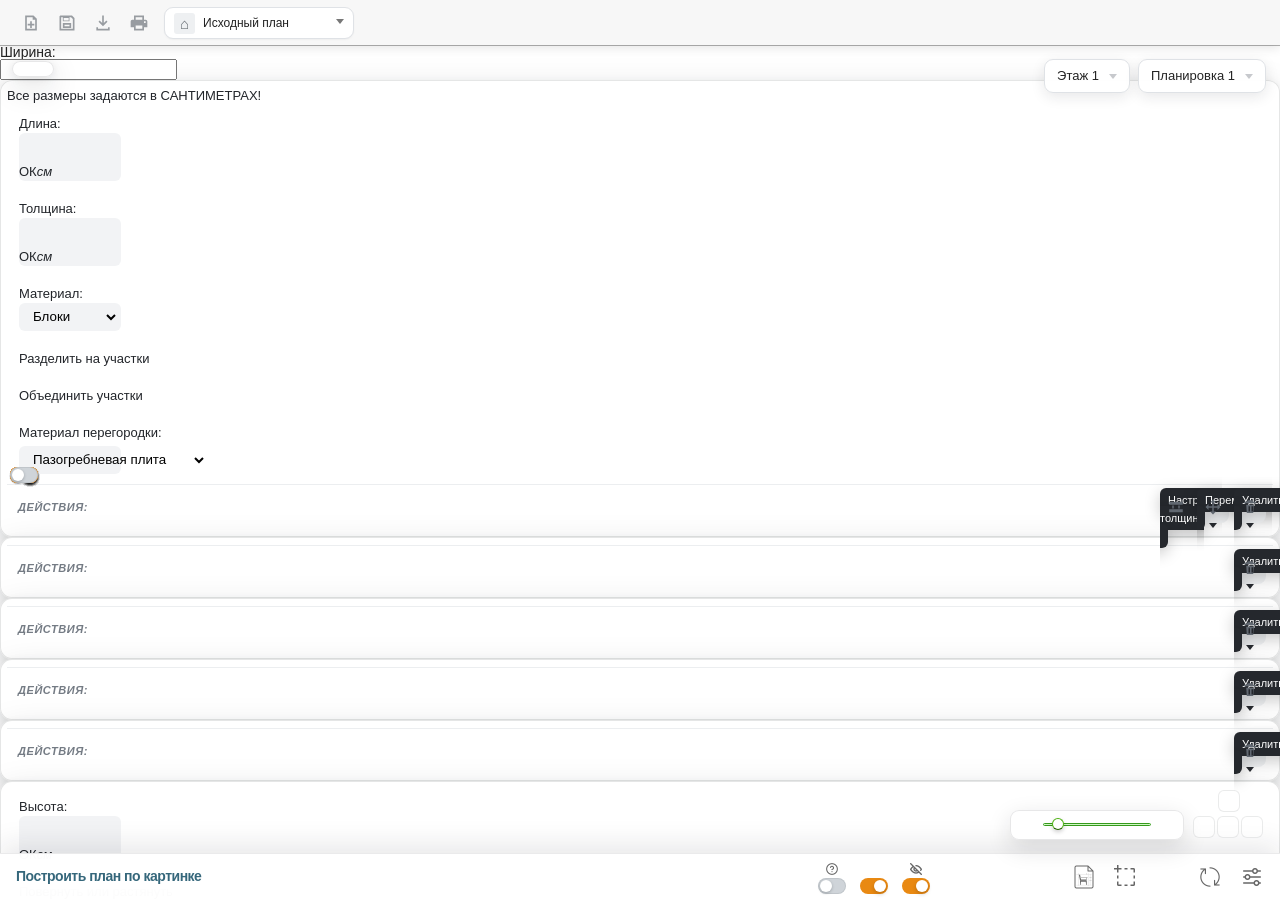
==== index.html @ 9d06f956 "Refine compact navigation spacing and preview handling" ====
<!DOCTYPE html PUBLIC "-//W3C//DTD XHTML 1.0 Strict//EN" "http://www.w3.org/TR/xhtml1/DTD/xhtml1-strict.dtd">
<html xmlns="http://www.w3.org/1999/xhtml" lang="ru">
<head>
    <base href="/" />
    <link rel="shortcut icon" href="images/logo/RP.png" />
	<title>RPlanner2D v562</title>
	<meta name="keywords" content="" />
	<meta name="description" content="" />			<meta http-equiv="Content-Language" content="ru" />
	<meta http-equiv="Content-Type" content="text/html; charset=utf-8" />
	<meta name="viewport" content="width=device-width, initial-scale=1" />		
	<link href="/files/min/bundle.min.css?v=1724128515" rel="stylesheet" type="text/css" /> <script src="/files/min/bundle.min.js?v=1724128515" charset="utf-8" type="text/javascript"></script>
	<script type="text/javascript" src="/files/min/jquery-3.1.1.min.js"></script>
	<link href="files/min/reset.css" rel="stylesheet" type="text/css" />
	<link href="/files/css/planner.css?1724128515" rel="stylesheet" type="text/css" />
	<link href="/files/css/planner_ui.css?1724128515" rel="stylesheet" type="text/css" />
	<link href="/files/css/mobile.css?1724128515" rel="stylesheet" type="text/css" /> <script src="/files/js/jquery.slimscroll.js" type="text/javascript"></script>
	<script type="text/javascript" src="print/print.min.js"></script>
	<script>
		window.l10n = new Object();
		const isAdmin = false;
		const isProd = true;
		const langUrl = '';
	</script>
	
						<!-- Скрипты, стили и переменные, относящиеся только к планировщику -->
<link href="/files/css/v2/planner_my.css?1773134252" rel="stylesheet" type="text/css"/>
<link href="/files/css/wall_finishes_editor.css?1" rel="stylesheet" type="text/css"/>
<link href="/files/css/grouped_planner_navigation.css?1" rel="stylesheet" type="text/css"/>
<link href="/files/css/modern_workspace_ui.css?3" rel="stylesheet" type="text/css"/>

<script src="/files/js/v2/js/load/load_image.js"></script>
<script src="/files/js/v2/js/load/load_image_scale.js"></script>
<script src="/files/js/v2/js/load/load_image_meta.js"></script>
<script src="/files/js/v2/js/load/load_image_fetch.js"></script>
<script src="/files/js/v2/js/load/load_image_orientation.js"></script>
<script src="/files/js/v2/js/load/load_image_exif.js"></script>
<script src="/files/js/v2/js/load/load_image_exif_map.js"></script>
<script src="/files/js/v2/js/load/load_image_iptc.js"></script>
<script src="/files/js/v2/js/load/load_image_iptc_map.js"></script>
<script src="/files/js/v2/js/load/jquery.jcrop.js"></script>

<!--script src="/files/js/v2/js/file-saver.js"></script>-->
<script src="/files/js/v2/js/jszip.min.js"></script>
<script src="/files/js/v2/js/clipper.js"></script>

<script src="/files/js/v2/js/jspdf.fork.min.js"></script>
<script src="/files/js/v2/js/jspdf.fork.svg2pdf.min.js"></script>




<script src="/files/js/v2/js/svg.min.js"></script>
<script src="/files/js/v2/js/svg.panzoom.js?1773134252"></script>
<script src="/files/js/v2/js/svg.draggable.js?1773134252"></script>
<script src="/files/js/v2/app/planner.tools___61___1771420907.js?1773134252"></script>
<script src="/files/js/v2/app/planner.l10n___16___1771323387.js?1773134252"></script>
<script src="/files/js/v2/app/planner.svg___26___1768987896.js?1773134252"></script>
<script src="/files/js/v2/app/app.3.0___479___1773332500.min.js"></script>

<script src="/files/js/saveSvgAsPng.js"></script>
<script src='/files/js/v2/js/pdf-lib.min.js?=001'></script>

<script src="/files/js/v2/app/interface___29___1772178691.js?3"></script>
<script src="/files/js/v2/app/subprojects___1___1717151865.js?1773134252"></script>				
</head>

<body class="lang_ru   is_planner  dir_planner " data-object-id="0" data-authkey="0" data-plan_id="" data-save_id="0">

<div id="container" class="planner_ui studio mobile video_clean">
	<div id="header_v3" class="">
		
				<div id="planner_header_wrapper">
			<div id="planner_header" class=" ">
								<div id="groups_navi_wrapper" class="">
	<div id="groups_navi">
								<a class="groups_navi_item    plan_init"
						data-plan="init"									>Исходный план<span class="navi_error"></span></a>
																<a class="groups_navi_item    plan_break_walls"
						data-plan="break_walls"									>Демонтаж<span class="navi_error"></span></a>
											<a class="groups_navi_item    plan_create_walls"
						data-plan="create_walls"									>Перегородки<span class="navi_error"></span></a>
						<a class="groups_navi_item" onclick="LoadProjections()" data-plan="projections" >Развертки стен<span class="navi_error"></span></a>
						<a style="display:none;"  id="btn-click_projections"class="groups_navi_item" data-plan="projections" >Развертки стен<span class="navi_error"></span></a>
											<a class="groups_navi_item    plan_rooms"
						data-plan="rooms"									>Помещения<span class="navi_error"></span></a>
											<a class="groups_navi_item    plan_radiators"
						data-plan="radiators"									>Радиаторы<span class="navi_error"></span></a>
											<a class="groups_navi_item    plan_furniture"
						data-plan="furniture"									>Мебель<span class="navi_error"></span></a>
											<a class="groups_navi_item    plan_santeh"
						data-plan="santeh"									>Сантехника<span class="navi_error"></span></a>
											<a class="groups_navi_item    plan_waterplan"
						data-plan="waterplan"									>Водоснабжение<span class="navi_error"></span></a>
											<a class="groups_navi_item    plan_sockets"
						data-plan="sockets"									>Розетки<span class="navi_error"></span></a>
											<a class="groups_navi_item    plan_light_connections"
						data-plan="light_connections"									>Выключатели<span class="navi_error"></span></a>
											<a class="groups_navi_item    plan_light"
						data-plan="light"									>Освещение<span class="navi_error"></span></a>
											<a class="groups_navi_item    plan_cables"
						data-plan="cables"									>Электропроводка<span class="navi_error"></span></a>
											<a class="groups_navi_item    plan_shield"
						data-plan="shield"									>Электрощиток<span class="navi_error"></span></a>
											<a class="groups_navi_item    plan_warm_floor"
						data-plan="warm_floor"									>Теплые полы<span class="navi_error"></span></a>
											<a class="groups_navi_item    plan_conditioners"
						data-plan="conditioners"									>Кондиционеры<span class="navi_error"></span></a>
											<a class="groups_navi_item    plan_ventilation"
						data-plan="ventilation"									>Вентиляция<span class="navi_error"></span></a>
											<a class="groups_navi_item    plan_security"
						data-plan="security"									>Безопасность<span class="navi_error"></span></a>
											<a class="groups_navi_item    plan_floor"
						data-plan="floor"									>Напольные покрытия<span class="navi_error"></span></a>
											<a class="groups_navi_item    plan_walls"
						data-plan="walls"									>Отделка стен<span class="navi_error"></span></a>
											<a class="groups_navi_item    plan_ceiling"
						data-plan="ceiling"									>Потолки<span class="navi_error"></span></a>
											<a class="groups_navi_item    plan_hydroisolation"
						data-plan="hydroisolation"									>Гидроизоляция<span class="navi_error"></span></a>
											<a class="groups_navi_item    plan_isolation"
						data-plan="isolation"									>Изоляция<span class="navi_error"></span></a>
											<a class="groups_navi_item    plan_shtukaturka"
						data-plan="shtukaturka"									>Штукатурка<span class="navi_error"></span></a>
											<a class="groups_navi_item    plan_projections"
			style="display:none;"			data-plan="projections"									>Развертки стен<span class="navi_error"></span></a>
											<a class="groups_navi_item    plan_styazhka"
						data-plan="styazhka"									>Стяжка<span class="navi_error"></span></a>
								</div>
	<div id="groups_prev" onclick="navi_prev();"></div>
	<div id="groups_next" onclick="navi_next();"></div>
</div>							</div>
			

			<div id="planner_ui_functions" class="">
				<div class="planner_ui_function pro ">
					<a onclick="saveAndReload()"></a><div class="planner_ui_function_note">Новый проект</div>
				</div>
							
										<div class="planner_ui_function save">
						<a id="save_as_file" class="saveload_ext_navi_item"></a><div class="planner_ui_function_note">Сохранить</div>
						<div id="planner_ui_save_alert"><em></em><span>Вы давно не сохраняли проект!</span></div>
					</div>
					
											<div class="planner_ui_function export">
							<a id="saveload_ext"></a>
							<div class="planner_ui_function_note">Скачать/загрузить файл</div>
							<div id="saveload_ext_navi">
								<a class="saveload_ext_navi_item load" id="load_from_file">Загрузить файл .plan</a>
																<a class="saveload_ext_navi_item pro" href="/planner/print/">Скачать альбом .pdf </a>
								<a class="saveload_ext_navi_item pro" onclick="load_v2_modal_from_id('pro_tools_modal');">Сохранить лист в .png </a>
								<a class="saveload_ext_navi_item pro" onclick="load_v2_modal_from_id('pro_tools_modal');">Сохранить лист в .svg </a>
																</div>
														<div id="load_from_file_input"><input type="file" name="" accept=".plan" /></div>
						</div>
										
							<div class="planner_ui_function print">
								<a onclick="clickEvent()"></a>
								<div class="planner_ui_function_note">Печать</div>
							</div>
							<script>
// вкладка Помещения
								function LoadRooms() {
		   // таймер-планировщик
    document.getElementById('btn-click_create_walls').click(); // вызвать клик на кнопку Перегородки
  	  setTimeout(function() { // таймер-планировщик
    document.getElementById('btn-click_rooms').click(); // вызвать клик на кнопку Помещения
  }, 99); // через ? секунды
  	} 
  </script>
  <script>
// вкладка Развертки стен
  	function LoadProjections() {
		   // таймер-планировщик
    document.getElementById('btn-click_create_walls').click(); // вызвать клик на кнопку Перегородки
  	  setTimeout(function() { // таймер-планировщик
    document.getElementById('btn-click_projections').click(); // вызвать клик на кнопку Помещения
  }, 99); // через ? секунды
  	} 
  </script>
  <script>
// печать документа							
  	function clickEvent() {
  		var element = document.getElementById('SvgjsG1012');
  		var element2 = document.getElementById('SvgjsG1352');
  		var i = 0 ;
  		if (element.style.display === 'none') {
  			i = 1;
  		} if (i === 0) {
  			element.style.display = 'none';
  			element2.style.display = 'none';
 pdfprint = 0; // флаг печати для запрета масштабирования в файле app.3.0.min (раньше в planer.js )
 PRNT(); element.style.display = 'block';
 element2.style.display = 'block'; }else {
 	PRNT();
 } }
 function PRNT() {
 	printJS ( { printable : 'main_svg' , type : 'html' , font_size: '10px;',
 		maxWidth : 'auto',
 		showModal: 'true',
 		modalMessage : 'Печать',
 		imageStyle : 'width:100%;',
 //style : '@page {size: Letter landscape; }' // альбомный лист
 	} )
 }
</script>
<script>
// функции перзагрузки страницу	
	function saveAndReload() {
		if (confirm('Вы действительно хотите обновить страницу? Все несохраненные данные будут потеряны.')) {
 // Здесь можно добавить код для сохранения данных
 // Например, localStorage.setItem('key', 'value');
			location.reload();
			
		}
	}
</script>				

													

									
				
			</div>

			
		</div>
				
	</div>
	
			<div id="planner_container" class="" data-oid="5533608">
			<div id="preloader"><div class="progress_percent"></div></div>
		<!-- Основной шаблон с кодом встраивания планировщика -->

<!-- Панель инструментов планировщика слева -->

<div id="planner_ui_tools_tooltip"><div id="planner_ui_tools_tooltip_content"></div></div>
<div id="planner_ui_tools_wrapper" class="has_memory ">
    <div id="planner_ui_tools">
        <div id="planner_ui_tools_scroller">

                                                <div class="tools_item toolid1    wall show_on_init   "     data-tool="walls" id="plannertool_wall" onclick="select_tool('wall');">Нарисовать стену</div>
                                                                <div class="tools_item toolid5    balcony show_on_init   "     data-tool="walls_balcony" id="plannertool_balcony" onclick="select_tool('balcony');">Нарисовать балкон</div>
                                                                <div class="tools_item toolid14   root_group window show_on_init show_on_create_walls has_subtools "  data-target="group14"   >Окна</div>
                                                                <div class="tools_item toolid8   root_group door show_on_init show_on_create_walls has_subtools "  data-target="group8"   >Двери и проемы</div>
                                                                <div class="tools_item toolid17    column show_on_init   "   data-params="column"  data-tool="pillars" id="plannertool_pillar" onclick="select_tool('pillar');">Несущая колонна</div>
                                                                <div class="tools_item toolid1350    rigel show_on_init   "      id="plannertool_rigel" onclick="select_tool('rigel');">Потолочный ригель</div>
                                                                <div class="tools_item toolid144   root_group ladder show_on_init show_on_create_walls has_subtools "  data-target="group144"   >Лестницы</div>
                                                                <div class="tools_item toolid491   root_group santeh_node show_on_init show_on_create_walls has_subtools "  data-target="group491"   >Коммуникации</div>
                                                                <div class="tools_item toolid1434   root_group terraces show_on_init  has_subtools "  data-target="group1434"   >Терраса и участок</div>
                                                                <div class="tools_item toolid2    break show_on_break_walls   "     data-tool="walls_dm" id="plannertool_break" onclick="select_tool('break');">Демонтировать стену</div>
                                                                <div class="tools_item toolid215    break show_on_break_walls   "     data-tool="walls_dm" id="plannertool_break_part" onclick="select_tool('break_part');">Демонтировать участок стены</div>
                                                                <div class="tools_item toolid221    door_dm show_on_break_walls   "     data-tool="door_dm" id="plannertool_break_door" onclick="select_tool('break_door');">Демонтировать проем</div>
                                                                <div class="tools_item toolid484    radiator_demount show_on_break_walls   "      id="plannertool_break_radiator" onclick="select_tool('break_radiator');">Демонтировать радиатор</div>
                                                                <div class="tools_item toolid485    electric_shield_demount show_on_break_walls   "      id="plannertool_break_electric_shield" onclick="select_tool('break_electric_shield');">Демонтировать электрощиток</div>
                                                                <div class="tools_item toolid7    delete show_on_break_walls   "     data-tool="walls_delete" id="plannertool_remove_break" onclick="select_tool('remove_break');">Отменить демонтаж</div>
                                                                <div class="tools_item toolid3    wall_mt1 show_on_create_walls   "     data-tool="walls_mt" id="plannertool_wall_create_pgb" onclick="select_tool('wall_create_pgb');">Перегородка из ПГБ</div>
                                                                <div class="tools_item toolid202    wall_mt2 show_on_create_walls   "     data-tool="walls_mt" id="plannertool_wall_create_blocks" onclick="select_tool('wall_create_blocks');">Перегородка из пеноблоков</div>
                                                                <div class="tools_item toolid203    wall_mt3 show_on_create_walls   "     data-tool="walls_mt" id="plannertool_wall_create_bricks" onclick="select_tool('wall_create_bricks');">Перегородка из кирпича</div>
                                                                <div class="tools_item toolid204    wall_mt4 show_on_create_walls   "     data-tool="walls_mt" id="plannertool_wall_create_gypsum" onclick="select_tool('wall_create_gypsum');">Перегородка из гипсокартона</div>
                                                                <div class="tools_item toolid488   wall_mt6 show_on_create_walls   "      id="plannertool_wall_create_glass" onclick="select_tool('wall_create_glass');">Стеклянная перегородка</div>
                                                                <div class="tools_item toolid489   wall_mt7 show_on_create_walls   "      id="plannertool_wall_create_bar" onclick="select_tool('wall_create_bar');">Реечная перегородка</div>
                                                                <div class="tools_item toolid223    wall_mt5 show_on_create_walls   "     data-tool="gypsum_box" id="plannertool_gypsum_box" onclick="select_tool('gypsum_box');">Гипсокартонный короб</div>
                                                                <div class="tools_item toolid214    zone show_on_create_walls   "     data-tool="zone" id="plannertool_zone" onclick="select_tool('zone');">Зонировать помещение</div>
                                                                <div class="tools_item toolid83   root_group sofa show_on_furniture  has_subtools "  data-target="group83"   >Гостиная и спальня</div>
                                                                <div class="tools_item toolid88   root_group table show_on_furniture  has_subtools "  data-target="group88"   >Кухня и столовая</div>
                                                                <div class="tools_item toolid87   root_group tv show_on_furniture  has_subtools "  data-target="group87"   >Бытовая техника</div>
                                                                <div class="tools_item toolid86   root_group closet show_on_furniture  has_subtools "  data-target="group86"   >Гардероб и прихожая</div>
                                                                <div class="tools_item toolid243   root_group babyroom show_on_furniture  has_subtools "  data-target="group243"   >Мебель для детской</div>
                                                                <div class="tools_item toolid245   root_group office show_on_furniture  has_subtools "  data-target="group245"   >Кабинет и офис</div>
                                                                <div class="tools_item toolid116   root_group decor show_on_furniture  has_subtools "  data-target="group116"   >Интерьер и декор</div>
                                                                <div class="tools_item toolid244   root_group fitness show_on_furniture  has_subtools "  data-target="group244"   >Спортивный инвентарь</div>
                                                                <div class="tools_item toolid516   root_group interior show_on_furniture  has_subtools "  data-target="group516"   >Коттеджи и бани</div>
                                                                <div class="tools_item toolid940  is_extended extended940 hidden root_group beauty_salon show_on_furniture  has_subtools "  data-target="group940"   >Салоны красоты</div>
                                                                <div class="tools_item toolid964  is_extended extended964 hidden root_group trading show_on_furniture  has_subtools "  data-target="group964"   >Торговое оборудование</div>
                                                                <div class="tools_item toolid1043  is_extended extended1043 hidden root_group cafe show_on_furniture  has_subtools "  data-target="group1043"   >Рестораны и кафе</div>
                                                                <div class="tools_item toolid1102  is_extended extended1102 hidden root_group healthcare show_on_furniture  has_subtools "  data-target="group1102"   >Медицина</div>
                                                                <div class="tools_item toolid1154  is_extended extended1154 hidden root_group industry show_on_furniture  has_subtools "  data-target="group1154"   >Пром. оборудование</div>
                                                                <div class="tools_item toolid1232  is_extended extended1232 hidden root_group sto show_on_furniture  has_subtools "  data-target="group1232"   >Автосервисы и шиномонтаж</div>
                                                                <div class="tools_item toolid119   root_group sink show_on_santeh  has_subtools "  data-target="group119"   >Раковины и мойки</div>
                                                                <div class="tools_item toolid427   root_group bath_furniture show_on_santeh  has_subtools "  data-target="group427"   >Мебель для ванной</div>
                                                                <div class="tools_item toolid120   root_group wash_machine show_on_santeh  has_subtools "  data-target="group120"   >Бытовая техника</div>
                                                                <div class="tools_item toolid121   root_group bathtub show_on_santeh  has_subtools "  data-target="group121"   >Ванны</div>
                                                                <div class="tools_item toolid123   root_group toilet show_on_santeh  has_subtools "  data-target="group123"   >Унитазы и биде</div>
                                                                <div class="tools_item toolid426   root_group shower_cabin show_on_santeh  has_subtools "  data-target="group426"   >Душевые кабины</div>
                                                                <div class="tools_item toolid416   root_group hyg show_on_santeh  has_subtools "  data-target="group416"   >Смесители и душ</div>
                                                                <div class="tools_item toolid435   root_group towel show_on_santeh  has_subtools "  data-target="group435"   >Полотенцесушители</div>
                                                                <div class="tools_item toolid428   root_group bath_other show_on_santeh  has_subtools "  data-target="group428"   >Аксессуары</div>
                                                                <div class="tools_item toolid20    socket1 show_on_sockets   "     data-tool="electric_outlets" id="plannertool_socket" onclick="select_tool('socket');">Стандартная розетка 220В</div>
                                                                <div class="tools_item toolid577    socket_group show_on_sockets   "     data-tool="electric_outlets" id="plannertool_socket_group" onclick="select_tool('socket_group');">Группа розеток</div>
                                                                <div class="tools_item toolid189    socket_ip44 show_on_sockets   "     data-tool="electric_outlets" id="plannertool_socket_ip44" onclick="select_tool('socket_ip44');">Розетка 220В с влагозащитой</div>
                                                                <div class="tools_item toolid560   root_group socket_tv show_on_sockets  has_subtools "  data-target="group560"   >Слаботочные розетки</div>
                                                                <div class="tools_item toolid29   root_group wire show_on_sockets  has_subtools "  data-target="group29"   >Выводы проводов</div>
                                                                <div class="tools_item toolid575    socket1 show_on_sockets   has_description "      id="plannertool_socket_power" onclick="select_tool('socket_power');">Силовая розетка 220В<div class="tools_item_about" data-text="Розетка для электрических приборов повышенной мощности для однофазной сети."></div><div class="tools_item_about" data-text="Розетка для электрических приборов повышенной мощности для однофазной сети." data-image=""></div></div>
                                                                <div class="tools_item toolid568    socket1 show_on_sockets   has_description "      id="plannertool_socket_380" onclick="select_tool('socket_380');">Силовая розетка 380В<div class="tools_item_about" data-text="Розетка для электрических приборов повышенной мощности для трехфазной сети."></div><div class="tools_item_about" data-text="Розетка для электрических приборов повышенной мощности для трехфазной сети." data-image=""></div></div>
                                                                <div class="tools_item toolid569    socket1 show_on_sockets   "      id="plannertool_floor_socket" onclick="select_tool('floor_socket');">Напольная розетка</div>
                                                                <div class="tools_item toolid1386    socket1 show_on_sockets   "      id="plannertool_ceiling_socket" onclick="select_tool('ceiling_socket');">Потолочная розетка</div>
                                                                <div class="tools_item toolid565   root_group wifi show_on_sockets  has_subtools "  data-target="group565"   >Оборудование</div>
                                                                <div class="tools_item toolid1514   root_group electric_shield show_on_sockets show_on_cables has_subtools "  data-target="group1514"   >Электрощитки</div>
                                                                <div class="tools_item toolid1185   root_group chandelier show_on_light  has_subtools "  data-target="group1185"   >Потолочные люстры</div>
                                                                <div class="tools_item toolid1186   root_group ceiling_lights show_on_light  has_subtools "  data-target="group1186"   >Потолочные светильники</div>
                                                                <div class="tools_item toolid1458   root_group ceiling_spots show_on_light  has_subtools "  data-target="group1458"   >Точечные светильники</div>
                                                                <div class="tools_item toolid1187   root_group wall_lights show_on_light  has_subtools "  data-target="group1187"   >Настенное освещение</div>
                                                                <div class="tools_item toolid193   root_group light_track show_on_light  has_subtools "  data-target="group193"   >Трековое освещение</div>
                                                                <div class="tools_item toolid1195    light_line show_on_light   has_description has_image"      id="plannertool_line_light" onclick="select_tool('line_light');">Линейное освещение<div class="tools_item_about" data-text="" data-image="/images/tools/1195.jpg"></div></div>
                                                                <div class="tools_item toolid226    led_strip show_on_light   "     data-tool="led_strip" id="plannertool_led_strip" onclick="select_tool('led_strip');">Светодиодная подсветка</div>
                                                                <div class="tools_item toolid43    warm_floor show_on_warm_floor   "     data-tool="warm_floor" id="plannertool_warm_floor" onclick="select_tool('warm_floor');">Кабельный теплый пол</div>
                                                                <div class="tools_item toolid1019    warm_floor show_on_warm_floor   "      id="plannertool_warm_floor_ir" onclick="select_tool('warm_floor_ir');">Инфракрасный теплый пол</div>
                                                                <div class="tools_item toolid1383    warm_floor show_on_warm_floor   "      id="plannertool_warm_wall_cable" onclick="select_tool('warm_wall_cable');">Кабельная теплая стена</div>
                                                                <div class="tools_item toolid44    socket_warm show_on_warm_floor   "     data-tool="electric_outlets" id="plannertool_socket_thermo" onclick="select_tool('socket_thermo');">Терморегулятор</div>
                                                                <div class="tools_item toolid668    wire show_on_warm_floor   "      id="plannertool_warm_floor_wire" onclick="select_tool('warm_floor_wire');">Соединительный провод</div>
                                                                <div class="tools_item toolid1270    water_warm_floor show_on_warm_floor   "      id="plannertool_warm_floor_water" onclick="select_tool('warm_floor_water');">Водяной теплый пол</div>
                                                                <div class="tools_item toolid1333    pipe_pair show_on_warm_floor   has_description "      id="plannertool_warm_floor_pipe" onclick="select_tool('warm_floor_pipe');">Соединительные магистрали<div class="tools_item_about" data-text="Пара магистральных труб (подача и обратная) для соединения начального участка водяного теплого пола с отопительным коллектором."></div><div class="tools_item_about" data-text="Пара магистральных труб (подача и обратная) для соединения начального участка водяного теплого пола с отопительным коллектором." data-image=""></div></div>
                                                                <div class="tools_item toolid937   root_group conditioner_out show_on_conditioners  has_subtools "  data-target="group937"   >Внешние блоки</div>
                                                                <div class="tools_item toolid938   root_group conditioner show_on_conditioners  has_subtools "  data-target="group938"   >Внутренние блоки</div>
                                                                <div class="tools_item toolid666    waterpipe show_on_conditioners   has_description "      id="plannertool_conditioner_drainage" onclick="select_tool('conditioner_drainage');">Трубопровод для дренажа<div class="tools_item_about" data-text="Дренажный трубопровод выводит конденсат от кондиционера в канализацию или за пределы помещения."></div><div class="tools_item_about" data-text="Дренажный трубопровод выводит конденсат от кондиционера в канализацию или за пределы помещения." data-image=""></div></div>
                                                                <div class="tools_item toolid939    wire show_on_conditioners   "      id="plannertool_conditioner_wire" onclick="select_tool('conditioner_wire');">Трасса кондиционера</div>
                                                                <div class="tools_item toolid1354     show_on_styazhka   "      id="plannertool_cap_wet" onclick="select_tool('cap_wet');">Пескобетонная стяжка<em style="background:#44b0dd;"></em></div>
                                                                <div class="tools_item toolid1355     show_on_styazhka   "      id="plannertool_cap_halfwet" onclick="select_tool('cap_halfwet');">Полусухая стяжка<em style="background:#6cea54;"></em></div>
                                                                <div class="tools_item toolid1356     show_on_styazhka   "      id="plannertool_cap_dry" onclick="select_tool('cap_dry');">Сухая стяжка<em style="background:#eac728;"></em></div>
                                                                <div class="tools_item toolid1357    cap_finish show_on_styazhka   "      id="plannertool_cap_finish" onclick="select_tool('cap_finish');">Нивелирующая стяжка</div>
                                                                <div class="tools_item toolid1384    zone show_on_styazhka   "      id="plannertool_zone_floor" onclick="select_tool('zone_floor');">Зонировать пол</div>
                                                                <div class="tools_item toolid227     show_on_shtukaturka   "     data-tool="plaster_visual" id="plannertool_plaster_visual" onclick="select_tool('plaster_visual');">Штукатурка стен под правило<em style="background:#32a70a;"></em></div>
                                                                <div class="tools_item toolid228     show_on_shtukaturka   "     data-tool="plaster_full" id="plannertool_plaster_full" onclick="select_tool('plaster_full');">Штукатурка стен по маякам<em style="background:#0e5daa;"></em></div>
                                                                <div class="tools_item toolid1358    plaster_green show_on_shtukaturka   "      id="plannertool_plaster_visual_ceiling" onclick="select_tool('plaster_visual_ceiling');">Штукатурка потолка под правило</div>
                                                                <div class="tools_item toolid1359    plaster_blue show_on_shtukaturka   "      id="plannertool_plaster_full_ceiling" onclick="select_tool('plaster_full_ceiling');">Штукатурка потолка по маякам</div>
                                                                <div class="tools_item toolid53    delete show_on_shtukaturka   "     data-tool="wall_cover_delete" id="plannertool_remove_plaster" onclick="select_tool('remove_plaster');">Отменить штукатурку</div>
                                                                <div class="tools_item toolid230     show_on_isolation   "     data-tool="isolation_sound" id="plannertool_isolation_cotton" onclick="select_tool('isolation_cotton');">Изоляция минеральной ватой<em style="background:#ec6f00;"></em></div>
                                                                <div class="tools_item toolid229     show_on_isolation   "     data-tool="isolation_thermo" id="plannertool_isolation_penoplex" onclick="select_tool('isolation_penoplex');">Изоляция Пеноплэкс<em style="background:#308fd9;"></em></div>
                                                                <div class="tools_item toolid479     show_on_isolation   "      id="plannertool_isolation_zips" onclick="select_tool('isolation_zips');">Изоляция Зипс<em style="background:#32a70a;"></em></div>
                                                                <div class="tools_item toolid480     show_on_isolation   "      id="plannertool_isolation_soundline" onclick="select_tool('isolation_soundline');">Изоляция Саундлайн<em style="background:#a730d9;"></em></div>
                                                                <div class="tools_item toolid481     show_on_isolation   "      id="plannertool_isolation_membrane" onclick="select_tool('isolation_membrane');">Мембранная изоляция<em style="background:#afd930;"></em></div>
                                                                <div class="tools_item toolid482     show_on_isolation   "      id="plannertool_isolation_roll" onclick="select_tool('isolation_roll');">Рулонная изоляция<em style="background:#d93050;"></em></div>
                                                                <div class="tools_item toolid60    delete show_on_isolation   "     data-tool="wall_cover_delete" id="plannertool_remove_isolation" onclick="select_tool('remove_isolation');">Отменить изоляцию</div>
                                                                <div class="tools_item toolid1381   root_group ceiling show_on_ceiling  has_subtools "  data-target="group1381"   >Добавить отделку</div>
                                                                <div class="tools_item toolid79    ceiling_finish_decorative show_on_ceiling   "     data-tool="area_cover_bulk" id="plannertool_complex_ceiling" onclick="select_tool('complex_ceiling');">Двухуровневый потолок</div>
                                                                <div class="tools_item toolid233    zone show_on_ceiling   "      id="plannertool_zone_ceiling" onclick="select_tool('zone_ceiling');">Зонировать потолок</div>
                                                                <div class="tools_item toolid225    ceiling_niche show_on_ceiling   "     data-tool="ceiling_niche" id="plannertool_ceiling_niche" onclick="select_tool('ceiling_niche');">Закарнизная ниша</div>
                                                                <div class="tools_item toolid1382    ceiling_rigel show_on_ceiling   "      id="plannertool_ceiling_rigel" onclick="select_tool('ceiling_rigel');">Потолочная закладная</div>
                                                                <div class="tools_item toolid483    ceiling_molding show_on_ceiling   "      id="plannertool_molding" onclick="select_tool('molding');">Потолочный плинтус</div>
                                                                <div class="tools_item toolid82    delete show_on_ceiling   "     data-tool="area_cover_bulk" id="plannertool_ceiling_remove" onclick="select_tool('ceiling_remove');">Отменить отделку</div>
                                                                <div class="tools_item toolid1581   root_group walls_paint show_on_walls  has_subtools "  data-target="group1581"   >Обои и покраска</div>
                                                                <div class="tools_item toolid1584   root_group walls_tile show_on_walls  has_subtools "  data-target="group1584"   >Плитка и камень</div>
                                                                <div class="tools_item toolid1582   root_group walls_panels show_on_walls  has_subtools "  data-target="group1582"   >Панели и рейки</div>
                                                                <div class="tools_item toolid1587   root_group walls_plaster show_on_walls  has_subtools "  data-target="group1587"   >Декоративная штукатурка</div>
                                                                <div class="tools_item toolid1276   root_group walls_combo show_on_walls  has_subtools "  data-target="group1276"   >Комбинированная отделка</div>
                                                                <div class="tools_item toolid68    delete show_on_walls   "     data-tool="wall_cover_bulk" id="plannertool_wall_cover_remove" onclick="select_tool('wall_cover_remove');">Отменить отделку</div>
                                                                <div class="tools_item toolid362   root_group floor_finish_laminat show_on_floor  has_subtools "  data-target="group362"   >Ламинат и винил</div>
                                                                <div class="tools_item toolid363   root_group floor_finish_parketnaya_doska show_on_floor  has_subtools "  data-target="group363"   >Доска, массив, паркет</div>
                                                                <div class="tools_item toolid364   root_group floor_finish_plitka show_on_floor  has_subtools "  data-target="group364"   >Плитка и керамогранит</div>
                                                                <div class="tools_item toolid1509   root_group floor_finish_kovrolin show_on_floor  has_subtools "  data-target="group1509"   >Прочие покрытия</div>
                                                                <div class="tools_item toolid383   root_group floor_molding show_on_floor  has_subtools "  data-target="group383"   >Напольные плинтусы</div>
                                                                <div class="tools_item toolid1396    anchor_floor show_on_floor   "      id="plannertool_anchor_floor" onclick="select_tool('anchor_floor');">Точка начала укладки</div>
                                                                <div class="tools_item toolid232    zone show_on_floor   "      id="plannertool_zone_floor" onclick="select_tool('zone_floor');">Зонировать пол</div>
                                                                <div class="tools_item toolid75    delete show_on_floor   "     data-tool="area_cover_floor_finish" id="plannertool_remove_flooring" onclick="select_tool('remove_flooring');">Отменить отделку</div>
                                                                <div class="tools_item toolid184    radiator_bimetal_new show_on_radiators   "   data-params="furniture"  data-tool="furniture" id="plannertool_radiator_bimetal" onclick="select_tool('radiator_bimetal');">Радиатор биметаллический</div>
                                                                <div class="tools_item toolid185    radiator_steel show_on_radiators   "   data-params="furniture"  data-tool="furniture" id="plannertool_radiator_steel" onclick="select_tool('radiator_steel');">Радиатор панельный</div>
                                                                <div class="tools_item toolid182    radiator_chugun show_on_radiators   "   data-params="furniture"  data-tool="furniture" id="plannertool_radiator_iron" onclick="select_tool('radiator_iron');">Радиатор чугунный</div>
                                                                <div class="tools_item toolid1576    radiator_bimetal show_on_radiators   has_description has_image"      id="plannertool_radiator_tubular_vert" onclick="select_tool('radiator_tubular_vert');">Радиатор трубчатый<div class="tools_item_about" data-text="" data-image="/images/tools/1576.jpg"></div></div>
                                                                <div class="tools_item toolid1577    radiator_long show_on_radiators   has_description has_image"      id="plannertool_radiator_tubular_horizontal" onclick="select_tool('radiator_tubular_horizontal');">Радиатор трубчатый длинный<div class="tools_item_about" data-text="" data-image="/images/tools/1577.jpg"></div></div>
                                                                <div class="tools_item toolid578    radiator_vertical show_on_radiators   "      id="plannertool_vertical_radiator" onclick="select_tool('vertical_radiator');">Радиатор вертикальный</div>
                                                                <div class="tools_item toolid183    convector_floor show_on_radiators   has_description has_image"   data-params="furniture"  data-tool="furniture" id="plannertool_floor_convector" onclick="select_tool('floor_convector');">Конвектор внутрипольный<div class="tools_item_about" data-text="" data-image="/images/tools/183.jpg"></div></div>
                                                                <div class="tools_item toolid1431    convector_semifloor show_on_radiators   has_description has_image"      id="plannertool_convector_on_floor" onclick="select_tool('convector_on_floor');">Конвектор напольный<div class="tools_item_about" data-text="" data-image="/images/tools/1431.jpg"></div></div>
                                                                <div class="tools_item toolid1432    convector show_on_radiators   has_description has_image"      id="plannertool_electro_convector" onclick="select_tool('electro_convector');">Конвектор электрический<div class="tools_item_about" data-text="" data-image="/images/tools/1432.jpg"></div></div>
                                                                <div class="tools_item toolid1689   root_group collector show_on_radiators show_on_warm_floor has_subtools "  data-target="group1689"   >Коллекторные узлы</div>
                                                                <div class="tools_item toolid923    waterpipe_hot show_on_radiators   "      id="plannertool_heat_pipe_hot" onclick="select_tool('heat_pipe_hot');">Магистраль подачи</div>
                                                                <div class="tools_item toolid924    waterpipe_cold show_on_radiators   "      id="plannertool_heat_pipe_cold" onclick="select_tool('heat_pipe_cold');">Магистраль обратная</div>
                                                                <div class="tools_item toolid209    waterspot1 show_on_waterplan   "     data-tool="waterspot" id="plannertool_waterspot_cold" onclick="select_tool('waterspot_cold');">Вывод холодной воды</div>
                                                                <div class="tools_item toolid210    waterspot2 show_on_waterplan   "     data-tool="waterspot" id="plannertool_waterspot_hot" onclick="select_tool('waterspot_hot');">Вывод горячей воды</div>
                                                                <div class="tools_item toolid239    drainage show_on_waterplan   "     data-tool="waterspot" id="plannertool_waterspot_drainage" onclick="select_tool('waterspot_drainage');">Вывод канализации</div>
                                                                <div class="tools_item toolid240    collector show_on_waterplan   has_description "     data-tool="waterspot" id="plannertool_waterspot_collector" onclick="select_tool('waterspot_collector');">Коллекторный узел<div class="tools_item_about" data-text="Коллекторный узел условно символизирует пару коллекторов (на горячую и холодную воду), от которых трубы водоснабжения разводятся до конечных потребителей (сантехнических приборов)."></div><div class="tools_item_about" data-text="Коллекторный узел условно символизирует пару коллекторов (на горячую и холодную воду), от которых трубы водоснабжения разводятся до конечных потребителей (сантехнических приборов)." data-image=""></div></div>
                                                                <div class="tools_item toolid241    waterpipe_cold show_on_waterplan   "     data-tool="waterspot" id="plannertool_water_pipe" onclick="select_tool('water_pipe');">Водопроводная труба ХВС</div>
                                                                <div class="tools_item toolid771    waterpipe_hot show_on_waterplan   "     data-tool="waterspot" id="plannertool_water_hot_pipe" onclick="select_tool('water_hot_pipe');">Водопроводная труба ГВС</div>
                                                                <div class="tools_item toolid211    waterspot3 show_on_waterplan   "     data-tool="waterspot" id="plannertool_waterspot_cold_hot" onclick="select_tool('waterspot_cold_hot');">Горячая + холодная вода</div>
                                                                <div class="tools_item toolid212    waterspot4 show_on_waterplan   "     data-tool="waterspot" id="plannertool_waterspot_drainage_cold" onclick="select_tool('waterspot_drainage_cold');">Холодная вода + канализация</div>
                                                                <div class="tools_item toolid213    waterspot5 show_on_waterplan   "     data-tool="waterspot" id="plannertool_waterspot_drainage_cold_hot" onclick="select_tool('waterspot_drainage_cold_hot');">Холодная, горячая вода + канализация</div>
                                                                <div class="tools_item toolid242    drainage_pipe show_on_waterplan   "     data-tool="waterspot" id="plannertool_drainage_pipe" onclick="select_tool('drainage_pipe');">Канализационная труба</div>
                                                                <div class="tools_item toolid346    waterspot_node show_on_waterplan   "     data-tool="waterspot" id="plannertool_waterspot_node" onclick="select_tool('waterspot_node');">Узел</div>
                                                                <div class="tools_item toolid546    waterspot6 show_on_waterplan   "     data-tool="waterspot" id="plannertool_waterspot_drainage_hot" onclick="select_tool('waterspot_drainage_hot');">Горячая вода + канализация</div>
                                                                <div class="tools_item toolid216    wall show_on_ai   "      id="plannertool_ai_wall" onclick="select_tool('ai_wall');">Обрисовать стену</div>
                                                                <div class="tools_item toolid231    wall show_on_ai   "      id="plannertool_ai_balcony" onclick="select_tool('ai_balcony');">Обрисовать балкон</div>
                                                                <div class="tools_item toolid217    window show_on_ai   "      id="plannertool_ai_window" onclick="select_tool('ai_window');">Обозначить окно</div>
                                                                <div class="tools_item toolid218    door show_on_ai   "      id="plannertool_ai_doorway" onclick="select_tool('ai_doorway');">Обозначить дверь</div>
                                                                <div class="tools_item toolid235    light_switch show_on_light_connections   "      id="plannertool_light_switch" onclick="select_tool('light_switch');">1-клавишный выключатель</div>
                                                                <div class="tools_item toolid236    light_switch_double show_on_light_connections   "      id="plannertool_light_switch_double" onclick="select_tool('light_switch_double');">2-клавишный выключатель</div>
                                                                <div class="tools_item toolid768    light_switch_triple show_on_light_connections   "      id="plannertool_light_switch_triple" onclick="select_tool('light_switch_triple');">3-клавишный выключатель</div>
                                                                <div class="tools_item toolid794    light_dimmer show_on_light_connections   has_description "      id="plannertool_light_dimmer" onclick="select_tool('light_dimmer');">Светорегулятор (диммер)<div class="tools_item_about" data-text="Выключатель, предназначенный для регулировки параметров освещения. Устройство позволяет изменять показатели яркости света в пределах от 0 до 100% номинального значения."></div><div class="tools_item_about" data-text="Выключатель, предназначенный для регулировки параметров освещения. Устройство позволяет изменять показатели яркости света в пределах от 0 до 100% номинального значения." data-image=""></div></div>
                                                                <div class="tools_item toolid237    light_switch_through show_on_light_connections   has_description "      id="plannertool_light_switch_through" onclick="select_tool('light_switch_through');">1-клавишный проходной выключатель<div class="tools_item_about" data-text="Выключатель, предназначенный для включения одного источника освещения из двух точек квартиры."></div><div class="tools_item_about" data-text="Выключатель, предназначенный для включения одного источника освещения из двух точек квартиры." data-image=""></div></div>
                                                                <div class="tools_item toolid238    light_switch_through_double show_on_light_connections   has_description "      id="plannertool_light_switch_through_double" onclick="select_tool('light_switch_through_double');">2-клавишный проходной выключатель<div class="tools_item_about" data-text="2-клавишный выключатель, предназначенный для включения двух источников освещения из разных точек квартиры."></div><div class="tools_item_about" data-text="2-клавишный выключатель, предназначенный для включения двух источников освещения из разных точек квартиры." data-image=""></div></div>
                                                                <div class="tools_item toolid769    light_switch_cross show_on_light_connections   has_description "      id="plannertool_light_switch_cross" onclick="select_tool('light_switch_cross');">1-клавишный перекрестный выключатель<div class="tools_item_about" data-text="Выключатель, предназначенный для включения одного источника освещения из трех и более точек квартиры."></div><div class="tools_item_about" data-text="Выключатель, предназначенный для включения одного источника освещения из трех и более точек квартиры." data-image=""></div></div>
                                                                <div class="tools_item toolid770    light_switch_cross_double show_on_light_connections   has_description "      id="plannertool_light_switch_cross_double" onclick="select_tool('light_switch_cross_double');">2-клавишный перекрестный выключатель<div class="tools_item_about" data-text="Выключатель, предназначенный для включения одного источника освещения из трех и более точек квартиры."></div><div class="tools_item_about" data-text="Выключатель, предназначенный для включения одного источника освещения из трех и более точек квартиры." data-image=""></div></div>
                                                                <div class="tools_item toolid1385    light_switch show_on_light_connections   has_description "      id="plannertool_light_switch_master" onclick="select_tool('light_switch_master');">Мастер-выключатель<div class="tools_item_about" data-text="Мастер-выключатель предназначен для обесточивания всех светильников в помещении через автомат в электрощитке. Обычно, устанавливается около входной двери."></div><div class="tools_item_about" data-text="Мастер-выключатель предназначен для обесточивания всех светильников в помещении через автомат в электрощитке. Обычно, устанавливается около входной двери." data-image=""></div></div>
                                                                <div class="tools_item toolid234    wire show_on_light_connections   "      id="plannertool_cable" onclick="select_tool('cable');">Соединительная линия</div>
                                                                <div class="tools_item toolid1564   root_group hydro_floor show_on_hydroisolation  has_subtools "  data-target="group1564"   >Гидроизоляция пола</div>
                                                                <div class="tools_item toolid1565   root_group hydro_wall show_on_hydroisolation  has_subtools "  data-target="group1565"   >Гидроизоляция стен</div>
                                                                <div class="tools_item toolid425    delete show_on_hydroisolation   "      id="plannertool_remove_flooring" onclick="select_tool('remove_flooring');">Отменить гидроизоляцию</div>
                                                                <div class="tools_item toolid424    zone show_on_hydroisolation   "      id="plannertool_zone_floor" onclick="select_tool('zone_floor');">Зонировать пол</div>
                                                                <div class="tools_item toolid1410   root_group wire show_on_cables  has_subtools "  data-target="group1410"   >Двухжильные провода</div>
                                                                <div class="tools_item toolid570   root_group wire show_on_cables  has_subtools "  data-target="group570"   >Трехжильные провода</div>
                                                                <div class="tools_item toolid1656   root_group wire show_on_cables  has_subtools "  data-target="group1656"   >Четырехжильные провода</div>
                                                                <div class="tools_item toolid1411   root_group wire show_on_cables  has_subtools "  data-target="group1411"   >Пятижильные провода</div>
                                                                <div class="tools_item toolid571   root_group wire show_on_cables  has_subtools "  data-target="group571"   >Слаботочные провода</div>
                                                                <div class="tools_item toolid1412   root_group wire show_on_cables  has_subtools "  data-target="group1412"   >Прочие провода</div>
                                                                <div class="tools_item toolid512    electric_box show_on_cables   has_description "      id="plannertool_electric_box" onclick="select_tool('electric_box');">Распред. короб потолочный<div class="tools_item_about" data-text="Специальный короб, в котором прячутся соединения электрических проводов при разводке электрики, изолирующий место соединения от горючих материалов помещения, исключая опасность возгорания."></div><div class="tools_item_about" data-text="Специальный короб, в котором прячутся соединения электрических проводов при разводке электрики, изолирующий место соединения от горючих материалов помещения, исключая опасность возгорания." data-image=""></div></div>
                                                                <div class="tools_item toolid1389    electric_box show_on_cables   "      id="plannertool_electric_box_wall" onclick="select_tool('electric_box_wall');">Распред. короб в стене</div>
                                                                <div class="tools_item toolid511    electric_kup show_on_cables   has_description "      id="plannertool_electric_kup" onclick="select_tool('electric_kup');">Короб уравнивания потенциалов<div class="tools_item_about" data-text="Короб для соединения проводов заземления от электрощитка до токопроводящих элементов доступных прикосновению (корпус стиральной машины, ванной, полотенцесушителя) во влажном помещении. "></div><div class="tools_item_about" data-text="Короб для соединения проводов заземления от электрощитка до токопроводящих элементов доступных прикосновению (корпус стиральной машины, ванной, полотенцесушителя) во влажном помещении. " data-image=""></div></div>
                                                                <div class="tools_item toolid605    electrospot_node show_on_cables   "     data-tool="electrospot_node" id="plannertool_electrospot_node" onclick="select_tool('electrospot_node');">Узел</div>
                                                                <div class="tools_item toolid1363    air_pipe_blue show_on_ventilation   "      id="plannertool_ventpipe_out" onclick="select_tool('ventpipe_out');">Воздуховод вытяжной</div>
                                                                <div class="tools_item toolid1364    air_pipe_red show_on_ventilation   "      id="plannertool_ventpipe_in" onclick="select_tool('ventpipe_in');">Воздуховод приточный</div>
                                                                <div class="tools_item toolid1365   root_group air_grid show_on_ventilation  has_subtools "  data-target="group1365"   >Решетки и диффузоры</div>
                                                                <div class="tools_item toolid1372   root_group air_ventilator show_on_ventilation  has_subtools "  data-target="group1372"   >Вентиляторы</div>
                                                                <div class="tools_item toolid1371   root_group inflow_valve show_on_ventilation  has_subtools "  data-target="group1371"   >Оборудование</div>
                                                                <div class="tools_item toolid1551    light_line show_on_projections   "      id="plannertool_line_light" onclick="select_tool('line_light');">Линейное освещение</div>
                                                                <div class="tools_item toolid1639    wall_profile show_on_projections   "      id="plannertool_wall_profile" onclick="select_tool('wall_profile');">Разделительный профиль</div>
                                                                <div class="tools_item toolid1433    wall_molding show_on_projections   "      id="plannertool_wall_molding" onclick="select_tool('wall_molding');">Настенный молдинг</div>
                                                                <div class="tools_item toolid1495    wall_niche show_on_projections   "      id="plannertool_wall_niche" onclick="select_tool('wall_niche');">Ниша в стене</div>
                                                                <div class="tools_item toolid1511    anchor_floor show_on_projections   "      id="plannertool_anchor_decor" onclick="select_tool('anchor_decor');">Точка начала укладки</div>
                                                                <div class="tools_item toolid1633   root_group firefighting show_on_security  has_subtools "  data-target="group1633"   >Пожарное оборудование</div>
                                                                <div class="tools_item toolid1398   root_group security_camera show_on_security  has_subtools "  data-target="group1398"   >Камеры видеонаблюдения</div>
                                                                <div class="tools_item toolid1402    security_motion show_on_security   "      id="plannertool_motion_sensor" onclick="select_tool('motion_sensor');">Датчик движения</div>
                                                                <div class="tools_item toolid1403    security_light show_on_security   "      id="plannertool_light_sensor" onclick="select_tool('light_sensor');">Датчик освещения</div>
                                                                <div class="tools_item toolid1407    security_water_panel show_on_security   "      id="plannertool_water_leakage_panel" onclick="select_tool('water_leakage_panel');">Панель контроля протечки</div>
                                                                <div class="tools_item toolid1406    security_water_sensor show_on_security   "      id="plannertool_water_leakage_sensor" onclick="select_tool('water_leakage_sensor');">Датчик протечки воды</div>
                                                                <div class="tools_item toolid1404    security_alarm show_on_security   "      id="plannertool_alarm_panel" onclick="select_tool('alarm_panel');">Панель сигнализации</div>
                                                                <div class="tools_item toolid1452    din show_on_shield   "      id="plannertool_shield_din" onclick="select_tool('shield_din');">DIN-рейка</div>
                                                                <div class="tools_item toolid1439   root_group shield_module1 show_on_shield  has_subtools "  data-target="group1439"   >Автоматические выключатели</div>
                                                                <div class="tools_item toolid1443   root_group shield_module2 show_on_shield  has_subtools "  data-target="group1443"   >Защитные устройства</div>
                                                                <div class="tools_item toolid1472   root_group shield_module3 show_on_shield  has_subtools "  data-target="group1472"   >Прочие модули</div>
                                                                <div class="tools_item toolid1457    module_splitter show_on_shield   "      id="plannertool_shield_module_splitter" onclick="select_tool('shield_module_splitter');">Разделитель модулей</div>
                                                                <div class="tools_item toolid1727    shield_collector show_on_shield   "      id="plannertool_shield_collector" onclick="select_tool('shield_collector');">Шина соединительная</div>
                                                                <div class="tools_item toolid1473    shield_busbar show_on_shield   "      id="plannertool_shield_busbar" onclick="select_tool('shield_busbar');">Шина нулевая</div>
                                                                <div class="tools_item toolid1476    wire_phase show_on_shield   "      id="plannertool_shield_wire_phase" onclick="select_tool('shield_wire_phase');">Провод фазный L1</div>
                                                                <div class="tools_item toolid1740    wire_phase2 show_on_shield   "      id="plannertool_shield_wire_phase2" onclick="select_tool('shield_wire_phase2');">Провод фазный L2</div>
                                                                <div class="tools_item toolid1741    wire_phase3 show_on_shield   "      id="plannertool_shield_wire_phase3" onclick="select_tool('shield_wire_phase3');">Провод фазный L3</div>
                                                                <div class="tools_item toolid1477    wire_null show_on_shield   "      id="plannertool_shield_wire_null" onclick="select_tool('shield_wire_null');">Провод нулевой</div>
                                                                <div class="tools_item toolid1478    wire_earth show_on_shield   "      id="plannertool_shield_wire_earth" onclick="select_tool('shield_wire_earth');">Провод заземления</div>
                                        
            		    
			
			
			<a onclick="load_v2_modal('santeh_pipes');" class="tools_more_item  wizard show_on_waterplan">Построить автоматически </a>
			<a onclick="load_v2_modal('electric_shield');" class="tools_more_item  wizard show_on_shield">Построить автоматически </a>
                <a onclick="load_v2_modal_from_id('extended_tools_modal');" id="extended_tools_button" class="tools_more_item show_on_furniture">Еще наборы предметов</a>
			<a onclick="load_v2_modal_from_id('item_search_modal');$('#item_search_wrapper input').focus();" class="tools_more_item show_on_furniture show_on_santeh item_search">Поиск предметов</a>
            		</div>
    </div>
                                                <div class="planner_ui_subtools" data-parent="group14">
                <div class="scroller">
                                                                                                                                            <div class="subtools_item toolid1672  "   id="plannertool_windowway" onclick="select_tool('windowway');"                                    >Проем без окна </div>
                                                                                                                                                                                                                                <div class="subtools_item toolid15  " data-params="window" data-tool="windows" id="plannertool_window" onclick="select_tool('window');"                                    >Стандартное окно </div>
                                                                                                                                                                                                                                <div class="subtools_item toolid16  " data-params="balcony" data-tool="windows" id="plannertool_window_balcony" onclick="select_tool('window_balcony');"                                    >Балконный блок </div>
                                                                                                                                                                                                                                <div class="subtools_item toolid1352  has_description has_image"   id="plannertool_french_window" onclick="select_tool('french_window');"                                    >Французское окно распашное <div class="tools_item_about" data-text="" data-image="/images/tools/1352.jpg"></div></div>
                                                                                                                                                                                                                                <div class="subtools_item toolid1351  has_description has_image"   id="plannertool_french_window_coupe" onclick="select_tool('french_window_coupe');"                                    >Французское окно раздвижное <div class="tools_item_about" data-text="" data-image="/images/tools/1351.jpg"></div></div>
                                                                                                                                                                                                                                <div class="subtools_item toolid1353  has_description has_image"   id="plannertool_french_window_double" onclick="select_tool('french_window_double');"                                    >Французское окно 4-створчатое <div class="tools_item_about" data-text="" data-image="/images/tools/1353.jpg"></div></div>
                                                                                                                        </div>
            </div>
                                <div class="planner_ui_subtools" data-parent="group8">
                <div class="scroller">
                                                                                                                                            <div class="subtools_item toolid10  " data-params="door" data-tool="doors" id="plannertool_doorway" onclick="select_tool('doorway');"                                    >Проем без двери </div>
                                                                                                                                                                                                                                <div class="subtools_item toolid9  " data-params="door" data-tool="doors" id="plannertool_door" onclick="select_tool('door');"                                    >Дверь стандартная </div>
                                                                                                                                                                                                                                <div class="subtools_item toolid11  " data-params="door" data-tool="doors" id="plannertool_door_double" onclick="select_tool('door_double');"                                    >Дверь 2-створчатая </div>
                                                                                                                                                                                                                                <div class="subtools_item toolid13  " data-params="door" data-tool="doors" id="plannertool_door_coupe" onclick="select_tool('door_coupe');"                                    >Дверь-купе сдвижная </div>
                                                                                                                                                                                                                                <div class="subtools_item toolid1334  "   id="plannertool_door_coupe_double" onclick="select_tool('door_coupe_double');"                                    >Дверь-купе 2-створчатая </div>
                                                                                                                                                                                                                                <div class="subtools_item toolid12  " data-params="door" data-tool="doors" id="plannertool_door_penal" onclick="select_tool('door_penal');"                                    >Дверь-пенал раздвижная </div>
                                                                                                                                                                                                                                <div class="subtools_item toolid1335  "   id="plannertool_door_penal_double" onclick="select_tool('door_penal_double');"                                    >Дверь-пенал 2-створчатая </div>
                                                                                                                                                                                            <div class="subtools_group">
                                    <div class="subtools_item toolid1348 group ">Каскадные двери </div>
                                                                                                                        <div class="subtools_item toolid1338  "  id="plannertool_door_system_x2" onclick="select_tool('door_system_x2');">Каскадная система 2-створчатая</div>
                                                                                                                                                                <div class="subtools_item toolid1339  "  id="plannertool_door_system_x3" onclick="select_tool('door_system_x3');">Каскадная система 3-створчатая</div>
                                                                                                                                                                <div class="subtools_item toolid1340  "  id="plannertool_door_system_x4" onclick="select_tool('door_system_x4');">Каскадная система 4-створчатая</div>
                                                                                                            </div>
                                                                                                                                                            <div class="subtools_group">
                                    <div class="subtools_item toolid1349 group ">Раздвижные системы </div>
                                                                                                                        <div class="subtools_item toolid1341  "  id="plannertool_door_system_penal_x2" onclick="select_tool('door_system_penal_x2');">Раздвижная система 2-створчатая</div>
                                                                                                                                                                <div class="subtools_item toolid1342  "  id="plannertool_door_system_penal_x3" onclick="select_tool('door_system_penal_x3');">Раздвижная система 3-створчатая</div>
                                                                                                                                                                <div class="subtools_item toolid1343  "  id="plannertool_door_system_penal_x4" onclick="select_tool('door_system_penal_x4');">Раздвижная система 4-створчатая</div>
                                                                                                            </div>
                                                                                                                                                                                                <div class="subtools_item toolid1336  "   id="plannertool_door_roto" onclick="select_tool('door_roto');"                                    >Рото-дверь </div>
                                                                                                                                                                                                                                <div class="subtools_item toolid1337  "   id="plannertool_door_roto_double" onclick="select_tool('door_roto_double');"                                    >Рото-дверь 2-створчатая </div>
                                                                                                                                                                                                                                <div class="subtools_item toolid1344  "   id="plannertool_door_book" onclick="select_tool('door_book');"                                    >Дверь-книжка </div>
                                                                                                                                                                                                                                <div class="subtools_item toolid1345  "   id="plannertool_door_book_double" onclick="select_tool('door_book_double');"                                    >Дверь-книжка 2-створчатая </div>
                                                                                                                                                                                                                                <div class="subtools_item toolid1347  "   id="plannertool_door_bellows" onclick="select_tool('door_bellows');"                                    >Дверь-гармошка </div>
                                                                                                                                                                                                                                <div class="subtools_item toolid1346  "   id="plannertool_door_glass" onclick="select_tool('door_glass');"                                    >Стеклянная дверь </div>
                                                                                                                                                                                                                                <div class="subtools_item toolid1408  "   id="plannertool_door_garage" onclick="select_tool('door_garage');"                                    >Гаражные ворота </div>
                                                                                                                        </div>
            </div>
                                                        <div class="planner_ui_subtools" data-parent="group144">
                <div class="scroller">
                                                                                                        <div class="subtools_group">
                                    <div class="subtools_item toolid338 group ">Прямые лестницы </div>
                                                                                                                        <div class="subtools_item toolid146  "  id="plannertool_ladder_march" onclick="select_tool('ladder_march');">Прямая маршевая лестница</div>
                                                                                                                                                                <div class="subtools_item toolid294  "  id="plannertool_ladder_console" onclick="select_tool('ladder_console');">Прямая консольная лестница</div>
                                                                                                            </div>
                                                                                                                                                            <div class="subtools_group">
                                    <div class="subtools_item toolid339 group ">Угловые лестницы на 90° </div>
                                                                                                                        <div class="subtools_item toolid295  "  id="plannertool_ladder_2march" onclick="select_tool('ladder_2march');">Лестница с площадкой</div>
                                                                                                                                                                <div class="subtools_item toolid296  "  id="plannertool_ladder_2march-fan" onclick="select_tool('ladder_2march-fan');">Лестница с забежными углами</div>
                                                                                                                                                                <div class="subtools_item toolid297  "  id="plannertool_ladder_2march_console-fan" onclick="select_tool('ladder_2march_console-fan');">Консольная с забежными углами</div>
                                                                                                                                                                <div class="subtools_item toolid298  "  id="plannertool_ladder_2march_console" onclick="select_tool('ladder_2march_console');">Консольная угловая лестница</div>
                                                                                                                                                                <div class="subtools_item toolid303  "  id="plannertool_ladder_trapeze" onclick="select_tool('ladder_trapeze');">Трапецевидная лестница</div>
                                                                                                                                                                <div class="subtools_item toolid304  "  id="plannertool_rounded_staircase" onclick="select_tool('rounded_staircase');">Закругленная лестница</div>
                                                                                                            </div>
                                                                                                                                                            <div class="subtools_group">
                                    <div class="subtools_item toolid340 group ">Полуоборотные лестницы на 180° </div>
                                                                                                                        <div class="subtools_item toolid147  "  id="plannertool_ladder_march_double" onclick="select_tool('ladder_march_double');">2х-маршевая лестница</div>
                                                                                                                                                                <div class="subtools_item toolid299  "  id="plannertool_ladder_fan_2march" onclick="select_tool('ladder_fan_2march');">2х-маршевая с забежными углами</div>
                                                                                                                                                                <div class="subtools_item toolid300  "  id="plannertool_ladder_3march" onclick="select_tool('ladder_3march');">3х-маршевая лестница</div>
                                                                                                                                                                <div class="subtools_item toolid301  "  id="plannertool_ladder_3march_fan" onclick="select_tool('ladder_3march_fan');">3х-маршевая с забежными углами</div>
                                                                                                                                                                <div class="subtools_item toolid305  "  id="plannertool_spiral_staircase" onclick="select_tool('spiral_staircase');">Спиральная лестница</div>
                                                                                                            </div>
                                                                                                                                                                                                <div class="subtools_item toolid357  "   id="plannertool_upper_march" onclick="select_tool('upper_march');"                                    >Спуск лестницы </div>
                                                                                                                                                                                                                                <div class="subtools_item toolid145  " data-params="furniture" data-tool="furniture" id="plannertool_ladder_circle" onclick="select_tool('ladder_circle');"                                    >Винтовая лестница </div>
                                                                                                                                                                                                                                <div class="subtools_item toolid302  "   id="plannertool_porch" onclick="select_tool('porch');"                                    >Лестница для крыльца </div>
                                                                                                                                                                                                                                <div class="subtools_item toolid306  "   id="plannertool_attic_staircase" onclick="select_tool('attic_staircase');"                                    >Чердачная складная лестница </div>
                                                                                                                                                                                                                                <div class="subtools_item toolid307  "   id="plannertool_step_ladder" onclick="select_tool('step_ladder');"                                    >Приставная лестница </div>
                                                                                                                                                                                                                                <div class="subtools_item toolid348  "   id="plannertool_escalator" onclick="select_tool('escalator');"                                    >Эскалатор </div>
                                                                                                                                                                                                                                <div class="subtools_item toolid351  "   id="plannertool_elevator" onclick="select_tool('elevator');"                                    >Лифт </div>
                                                                                                                        </div>
            </div>
                                <div class="planner_ui_subtools" data-parent="group491">
                <div class="scroller">
                                                                                                                                            <div class="subtools_item toolid18  " data-params="column" data-tool="pillars" id="plannertool_water" onclick="select_tool('water');"                                    >Сантехнический стояк </div>
                                                                                                                                                                                                                                <div class="subtools_item toolid1512  "   id="plannertool_water_column_hot" onclick="select_tool('water_column_hot');"                                    >Стояк горячего водоснабжения </div>
                                                                                                                                                                                                                                <div class="subtools_item toolid1513  "   id="plannertool_water_column_cold" onclick="select_tool('water_column_cold');"                                    >Стояк холодного водоснабжения </div>
                                                                                                                                                                                                                                <div class="subtools_item toolid1360  "   id="plannertool_drainage_column" onclick="select_tool('drainage_column');"                                    >Канализационный стояк </div>
                                                                                                                                                                                                                                <div class="subtools_item toolid1361  "   id="plannertool_ceiling_water" onclick="select_tool('ceiling_water');"                                    >Подпотолочный ввод водоснабжения </div>
                                                                                                                                                                                                                                <div class="subtools_item toolid493  "   id="plannertool_heat_pipe" onclick="select_tool('heat_pipe');"                                    >Стояк отопления </div>
                                                                                                                                                                                                                                <div class="subtools_item toolid497  "   id="plannertool_radiator_old" onclick="select_tool('radiator_old');"                                    >Радиатор отопления </div>
                                                                                                                                                                                                                                <div class="subtools_item toolid19  " data-params="column" data-tool="pillars" id="plannertool_air" onclick="select_tool('air');"                                    >Вентиляционный короб </div>
                                                                                                                                                                                                                                <div class="subtools_item toolid496  "   id="plannertool_ventilation_hole" onclick="select_tool('ventilation_hole');"                                    >Выход вентиляции </div>
                                                                                                                                                                                                                                <div class="subtools_item toolid492  "   id="plannertool_gas_pipe" onclick="select_tool('gas_pipe');"                                    >Газовый стояк </div>
                                                                                                                                                                                                                                <div class="subtools_item toolid1662  "   id="plannertool_gas_line" onclick="select_tool('gas_line');"                                    >Газовый трубопровод </div>
                                                                                                                                                                                                                                <div class="subtools_item toolid495  "   id="plannertool_gas_boiler" onclick="select_tool('gas_boiler');"                                    >Газовая колонка </div>
                                                                                                                                                                                                                                <div class="subtools_item toolid1663  has_description has_image"   id="plannertool_gas_meter" onclick="select_tool('gas_meter');"                                    >Газовый счетчик <div class="tools_item_about" data-text="" data-image="/images/tools/1663.jpg"></div></div>
                                                                                                                                                                                                                                <div class="subtools_item toolid494  "   id="plannertool_electric_shield_old" onclick="select_tool('electric_shield_old');"                                    >Электрощиток </div>
                                                                                                                                                                                                                                <div class="subtools_item toolid498  "   id="plannertool_fire_detector" onclick="select_tool('fire_detector');"                                    >Пожарный датчик </div>
                                                                                                                                                                                                                                <div class="subtools_item toolid1538  has_description has_image"   id="plannertool_conditioner_cage" onclick="select_tool('conditioner_cage');"                                    >Корзина для кондиционера <div class="tools_item_about" data-text="" data-image="/images/tools/1538.jpg"></div></div>
                                                                                                                        </div>
            </div>
                                <div class="planner_ui_subtools" data-parent="group1434">
                <div class="scroller">
                                                                                                                                            <div class="subtools_item toolid1435  "   id="plannertool_terrace" onclick="select_tool('terrace');"                                    >Нарисовать террасу </div>
                                                                                                                                                                                                                                <div class="subtools_item toolid1437  "   id="plannertool_terrace_fence" onclick="select_tool('terrace_fence');"                                    >Ограждение террасы </div>
                                                                                                                                                                                                                                <div class="subtools_item toolid1436  "   id="plannertool_terrace_column" onclick="select_tool('terrace_column');"                                    >Опорный столб террасы </div>
                                                                                                                                                                                                                                <div class="subtools_item toolid1438  "   id="plannertool_territory" onclick="select_tool('territory');"                                    >Нарисовать участок </div>
                                                                                                                        </div>
            </div>
                                                                                                                                                                                                        <div class="planner_ui_subtools" data-parent="group83">
                <div class="scroller">
                                                                                                        <div class="subtools_group">
                                    <div class="subtools_item toolid611 group ">Диваны </div>
                                                                                                                        <div class="subtools_item toolid92  has_description has_image"  id="plannertool_sofa_double" onclick="select_tool('sofa_double');">Диван двухместный<div class="tools_item_about" data-text="" data-image="/images/tools/92.jpg"></div></div>
                                                                                                                                                                <div class="subtools_item toolid93  has_description has_image"  id="plannertool_sofa_triple" onclick="select_tool('sofa_triple');">Диван трехместный<div class="tools_item_about" data-text="" data-image="/images/tools/93.jpg"></div></div>
                                                                                                                                                                <div class="subtools_item toolid1578  has_description has_image"  id="plannertool_sofa_corner_2sec" onclick="select_tool('sofa_corner_2sec');">Диван угловой двухсекционный<div class="tools_item_about" data-text="" data-image="/images/tools/1578.jpg"></div></div>
                                                                                                                                                                <div class="subtools_item toolid94  has_description has_image"  id="plannertool_sofa_corner" onclick="select_tool('sofa_corner');">Диван угловой трехсекционный<div class="tools_item_about" data-text="" data-image="/images/tools/94.jpg"></div></div>
                                                                                                                                                                <div class="subtools_item toolid785  has_description has_image"  id="plannertool_ottoman" onclick="select_tool('ottoman');">Оттоманка<div class="tools_item_about" data-text="" data-image="/images/tools/785.jpg"></div></div>
                                                                                                                                                                <div class="subtools_item toolid904  has_description has_image"  id="plannertool_sofa_ikea_klippan" onclick="select_tool('sofa_ikea_klippan');">Диван Икея Клиппан<div class="tools_item_about" data-text="" data-image="/images/tools/904.jpg"></div></div>
                                                                                                                                                                <div class="subtools_item toolid905  has_description has_image"  id="plannertool_sofa_ikea_askesta" onclick="select_tool('sofa_ikea_askesta');">Диван Икея Аскеста<div class="tools_item_about" data-text="" data-image="/images/tools/905.jpg"></div></div>
                                                                                                                                                                <div class="subtools_item toolid782  has_description has_image"  id="plannertool_corner_kitchen_sofa" onclick="select_tool('corner_kitchen_sofa');">Кухонный диван угловой<div class="tools_item_about" data-text="" data-image="/images/tools/782.jpg"></div></div>
                                                                                                                                                                <div class="subtools_item toolid783  has_description has_image"  id="plannertool_kitchen_bench" onclick="select_tool('kitchen_bench');">Кухонный диван-скамья<div class="tools_item_about" data-text="" data-image="/images/tools/783.jpg"></div></div>
                                                                                                                                                                <div class="subtools_item toolid906  has_description has_image"  id="plannertool_sofa_le_corbusier" onclick="select_tool('sofa_le_corbusier');">Диван Ле Корбюзье<div class="tools_item_about" data-text="" data-image="/images/tools/906.jpg"></div></div>
                                                                                                                                                                <div class="subtools_item toolid907  has_description has_image"  id="plannertool_black_leather_sofa" onclick="select_tool('black_leather_sofa');">Черный кожаный диван<div class="tools_item_about" data-text="" data-image="/images/tools/907.jpg"></div></div>
                                                                                                                                                                <div class="subtools_item toolid897  has_description has_image"  id="plannertool_sofa_banca_corino" onclick="select_tool('sofa_banca_corino');">Диван-кровать<div class="tools_item_about" data-text="" data-image="/images/tools/897.jpg"></div></div>
                                                                                                                                                                <div class="subtools_item toolid914  has_description has_image"  id="plannertool_click_clack_sofa" onclick="select_tool('click_clack_sofa');">Диван «клик-клак»<div class="tools_item_about" data-text="" data-image="/images/tools/914.jpg"></div></div>
                                                                                                                                                                <div class="subtools_item toolid909  has_description has_image"  id="plannertool_sofa_high_legs" onclick="select_tool('sofa_high_legs');">Диван на высоких ножках<div class="tools_item_about" data-text="" data-image="/images/tools/909.jpg"></div></div>
                                                                                                                                                                <div class="subtools_item toolid888  has_description has_image"  id="plannertool_sofa_laura_meroni" onclick="select_tool('sofa_laura_meroni');">Диван круглый<div class="tools_item_about" data-text="" data-image="/images/tools/888.jpg"></div></div>
                                                                                                                                                                <div class="subtools_item toolid894  has_description has_image"  id="plannertool_round_sofa_with_curtain" onclick="select_tool('round_sofa_with_curtain');">Диван круглый с занавесью<div class="tools_item_about" data-text="" data-image="/images/tools/894.jpg"></div></div>
                                                                                                                                                                <div class="subtools_item toolid895  has_description has_image"  id="plannertool_сurved_semicircular_sofa" onclick="select_tool('сurved_semicircular_sofa');">Диван изогнутый полукруглый<div class="tools_item_about" data-text="" data-image="/images/tools/895.jpg"></div></div>
                                                                                                                                                                <div class="subtools_item toolid896  has_description has_image"  id="plannertool_semicircular_sofa" onclick="select_tool('semicircular_sofa');">Диван радиусный<div class="tools_item_about" data-text="" data-image="/images/tools/896.jpg"></div></div>
                                                                                                                                                                <div class="subtools_item toolid891  has_description has_image"  id="plannertool_sofa_pottery_barn_malibu_wicker" onclick="select_tool('sofa_pottery_barn_malibu_wicker');">Диван террасный<div class="tools_item_about" data-text="" data-image="/images/tools/891.jpg"></div></div>
                                                                                                                                                                <div class="subtools_item toolid893  has_description has_image"  id="plannertool_sofa_coup_detat_campanha" onclick="select_tool('sofa_coup_detat_campanha');">Диван террасный мягкий<div class="tools_item_about" data-text="" data-image="/images/tools/893.jpg"></div></div>
                                                                                                                                                                <div class="subtools_item toolid866  has_description has_image"  id="plannertool_sofa_casala_capsule" onclick="select_tool('sofa_casala_capsule');">Диван Casala Capsule<div class="tools_item_about" data-text="" data-image="/images/tools/866.jpg"></div></div>
                                                                                                                                                                <div class="subtools_item toolid889  has_description has_image"  id="plannertool_sofa_loftdesigne_31910" onclick="select_tool('sofa_loftdesigne_31910');">Диван LoftDesigne 31910<div class="tools_item_about" data-text="" data-image="/images/tools/889.jpg"></div></div>
                                                                                                                                                                <div class="subtools_item toolid890  has_description has_image"  id="plannertool_sofa_archmebel_theta" onclick="select_tool('sofa_archmebel_theta');">Диван Archmebel Theta<div class="tools_item_about" data-text="" data-image="/images/tools/890.jpg"></div></div>
                                                                                                                                                                <div class="subtools_item toolid892  has_description has_image"  id="plannertool_sofa_minotti_belt" onclick="select_tool('sofa_minotti_belt');">Диван Minotti Belt<div class="tools_item_about" data-text="" data-image="/images/tools/892.jpg"></div></div>
                                                                                                                                                                <div class="subtools_item toolid898  has_description has_image"  id="plannertool_pallet_sofa" onclick="select_tool('pallet_sofa');">Диван из паллет<div class="tools_item_about" data-text="" data-image="/images/tools/898.jpg"></div></div>
                                                                                                                                                                <div class="subtools_item toolid899  has_description has_image"  id="plannertool_sofa_naughtone_cloud" onclick="select_tool('sofa_naughtone_cloud');">Диван со спинкой-ширмой<div class="tools_item_about" data-text="" data-image="/images/tools/899.jpg"></div></div>
                                                                                                                                                                <div class="subtools_item toolid900  has_description has_image"  id="plannertool_round_island_sofa" onclick="select_tool('round_island_sofa');">Диван островной круглый<div class="tools_item_about" data-text="" data-image="/images/tools/900.jpg"></div></div>
                                                                                                                                                                <div class="subtools_item toolid901  has_description has_image"  id="plannertool_oval_island_sofa" onclick="select_tool('oval_island_sofa');">Диван островной овальный<div class="tools_item_about" data-text="" data-image="/images/tools/901.jpg"></div></div>
                                                                                                                                                                <div class="subtools_item toolid902  has_description has_image"  id="plannertool_rectangular_island_sofa" onclick="select_tool('rectangular_island_sofa');">Диван островной прямоугольный<div class="tools_item_about" data-text="" data-image="/images/tools/902.jpg"></div></div>
                                                                                                            </div>
                                                                                                                                                            <div class="subtools_group">
                                    <div class="subtools_item toolid875 group ">Модульные диваны </div>
                                                                                                                        <div class="subtools_item toolid876  has_description has_image"  id="plannertool_chair_module" onclick="select_tool('chair_module');">Модуль кресло<div class="tools_item_about" data-text="" data-image="/images/tools/876.jpg"></div></div>
                                                                                                                                                                <div class="subtools_item toolid1600  "  id="plannertool_chair_module_armrest" onclick="select_tool('chair_module_armrest');">Модуль кресло с подлокотником</div>
                                                                                                                                                                <div class="subtools_item toolid877  has_description has_image"  id="plannertool_sofa_module" onclick="select_tool('sofa_module');">Модуль диван<div class="tools_item_about" data-text="" data-image="/images/tools/877.jpg"></div></div>
                                                                                                                                                                <div class="subtools_item toolid878  has_description has_image"  id="plannertool_ottoman_module" onclick="select_tool('ottoman_module');">Модуль оттоманка<div class="tools_item_about" data-text="" data-image="/images/tools/878.jpg"></div></div>
                                                                                                                                                                <div class="subtools_item toolid1599  "  id="plannertool_ottoman_module_armrest" onclick="select_tool('ottoman_module_armrest');">Модуль оттоманка с подлокотником</div>
                                                                                                                                                                <div class="subtools_item toolid881  has_description has_image"  id="plannertool_corner_module" onclick="select_tool('corner_module');">Модуль угловой<div class="tools_item_about" data-text="" data-image="/images/tools/881.jpg"></div></div>
                                                                                                                                                                <div class="subtools_item toolid879  has_description has_image"  id="plannertool_end_module" onclick="select_tool('end_module');">Модуль окончание<div class="tools_item_about" data-text="" data-image="/images/tools/879.jpg"></div></div>
                                                                                                                                                                <div class="subtools_item toolid880  has_description has_image"  id="plannertool_end_module_rounded" onclick="select_tool('end_module_rounded');">Модуль окончание закругленный<div class="tools_item_about" data-text="" data-image="/images/tools/880.jpg"></div></div>
                                                                                                                                                                <div class="subtools_item toolid882  has_description has_image"  id="plannertool_armrest_module" onclick="select_tool('armrest_module');">Модуль подлокотник<div class="tools_item_about" data-text="" data-image="/images/tools/882.jpg"></div></div>
                                                                                                                                                                <div class="subtools_item toolid883  has_description has_image"  id="plannertool_pad_armrest_module" onclick="select_tool('pad_armrest_module');">Модуль подлокотник с накладкой<div class="tools_item_about" data-text="" data-image="/images/tools/883.jpg"></div></div>
                                                                                                                                                                <div class="subtools_item toolid1593  "  id="plannertool_pouf_module_big" onclick="select_tool('pouf_module_big');">Модуль пуф большой</div>
                                                                                                                                                                <div class="subtools_item toolid1594  "  id="plannertool_pouf_module_s" onclick="select_tool('pouf_module_s');">Модуль пуф малый</div>
                                                                                                                                                                <div class="subtools_item toolid884  has_description has_image"  id="plannertool_pouf_table_module" onclick="select_tool('pouf_table_module');">Модуль пуф-стол<div class="tools_item_about" data-text="" data-image="/images/tools/884.jpg"></div></div>
                                                                                                            </div>
                                                                                                                                                            <div class="subtools_group">
                                    <div class="subtools_item toolid857 group ">Кресла </div>
                                                                                                                        <div class="subtools_item toolid95  has_description has_image"  id="plannertool_sofa" onclick="select_tool('sofa');">Кресло мягкое<div class="tools_item_about" data-text="" data-image="/images/tools/95.jpg"></div></div>
                                                                                                                                                                <div class="subtools_item toolid165  has_description has_image"  id="plannertool_rocking_chair" onclick="select_tool('rocking_chair');">Кресло-качалка<div class="tools_item_about" data-text="" data-image="/images/tools/165.jpg"></div></div>
                                                                                                                                                                <div class="subtools_item toolid696  has_description has_image"  id="plannertool_hammock_chair" onclick="select_tool('hammock_chair');">Кресло-гамак<div class="tools_item_about" data-text="" data-image="/images/tools/696.jpg"></div></div>
                                                                                                                                                                <div class="subtools_item toolid699  has_description has_image"  id="plannertool_bean_bag" onclick="select_tool('bean_bag');">Кресло-мешок<div class="tools_item_about" data-text="" data-image="/images/tools/699.jpg"></div></div>
                                                                                                                                                                <div class="subtools_item toolid704  has_description has_image"  id="plannertool_egg_chair" onclick="select_tool('egg_chair');">Кресло-яйцо кокон<div class="tools_item_about" data-text="" data-image="/images/tools/704.jpg"></div></div>
                                                                                                                                                                <div class="subtools_item toolid858  has_description has_image"  id="plannertool_open_eggchair" onclick="select_tool('open_eggchair');">Кресло-яйцо со спинкой<div class="tools_item_about" data-text="" data-image="/images/tools/858.jpg"></div></div>
                                                                                                                                                                <div class="subtools_item toolid862  has_description has_image"  id="plannertool_egg_chair_hanging" onclick="select_tool('egg_chair_hanging');">Кресло-яйцо подвесное<div class="tools_item_about" data-text="" data-image="/images/tools/862.jpg"></div></div>
                                                                                                                                                                <div class="subtools_item toolid106  has_description has_image"  id="plannertool_office_chair" onclick="select_tool('office_chair');">Кресло офисное<div class="tools_item_about" data-text="" data-image="/images/tools/106.jpg"></div></div>
                                                                                                                                                                <div class="subtools_item toolid603  has_description has_image"  id="plannertool_ceo_chair" onclick="select_tool('ceo_chair');">Кресло руководителя<div class="tools_item_about" data-text="" data-image="/images/tools/603.jpg"></div></div>
                                                                                                                                                                <div class="subtools_item toolid779  has_description has_image"  id="plannertool_gaming_chair" onclick="select_tool('gaming_chair');">Геймерское кресло<div class="tools_item_about" data-text="" data-image="/images/tools/779.jpg"></div></div>
                                                                                                                                                                <div class="subtools_item toolid863  has_description has_image"  id="plannertool_eames_lounge_armchair" onclick="select_tool('eames_lounge_armchair');">Кресло с подставкой для ног<div class="tools_item_about" data-text="" data-image="/images/tools/863.jpg"></div></div>
                                                                                                                                                                <div class="subtools_item toolid864  has_description has_image"  id="plannertool_armchair_avi_morada" onclick="select_tool('armchair_avi_morada');">Кресло с высокой спинкой<div class="tools_item_about" data-text="" data-image="/images/tools/864.jpg"></div></div>
                                                                                                                                                                <div class="subtools_item toolid885  has_description has_image"  id="plannertool_livingroom_armchair_backrest" onclick="select_tool('livingroom_armchair_backrest');">Кресло со спинкой-ширмой<div class="tools_item_about" data-text="" data-image="/images/tools/885.jpg"></div></div>
                                                                                                                                                                <div class="subtools_item toolid860  has_description has_image"  id="plannertool_armchair_le_corbusier" onclick="select_tool('armchair_le_corbusier');">Кресло с низкой спинкой прямоугольное<div class="tools_item_about" data-text="" data-image="/images/tools/860.jpg"></div></div>
                                                                                                                                                                <div class="subtools_item toolid867  has_description has_image"  id="plannertool_armchair_coco_republic" onclick="select_tool('armchair_coco_republic');">Кресло с низкой спинкой полукруглое<div class="tools_item_about" data-text="" data-image="/images/tools/867.jpg"></div></div>
                                                                                                                                                                <div class="subtools_item toolid861  has_description has_image"  id="plannertool_armchair_barcelona" onclick="select_tool('armchair_barcelona');">Кресло без подлокотников<div class="tools_item_about" data-text="" data-image="/images/tools/861.jpg"></div></div>
                                                                                                                                                                <div class="subtools_item toolid874  has_description has_image"  id="plannertool_armchair_solana_papasan" onclick="select_tool('armchair_solana_papasan');">Кресло террасное круглое<div class="tools_item_about" data-text="" data-image="/images/tools/874.jpg"></div></div>
                                                                                                                                                                <div class="subtools_item toolid859  has_description has_image"  id="plannertool_armchair_with_foot_stool" onclick="select_tool('armchair_with_foot_stool');">Кресло Икея Поэнг с табуретом<div class="tools_item_about" data-text="" data-image="/images/tools/859.jpg"></div></div>
                                                                                                                                                                <div class="subtools_item toolid872  has_description has_image"  id="plannertool_armchair_ikea_strandmon" onclick="select_tool('armchair_ikea_strandmon');">Кресло Икея Страндмон<div class="tools_item_about" data-text="" data-image="/images/tools/872.jpg"></div></div>
                                                                                                                                                                <div class="subtools_item toolid886  has_description has_image"  id="plannertool_armchair_tullsta" onclick="select_tool('armchair_tullsta');">Кресло Икея Туллста<div class="tools_item_about" data-text="" data-image="/images/tools/886.jpg"></div></div>
                                                                                                                                                                <div class="subtools_item toolid887  has_description has_image"  id="plannertool_armchair_ikea_sakarias" onclick="select_tool('armchair_ikea_sakarias');">Кресло Икея Закариас<div class="tools_item_about" data-text="" data-image="/images/tools/887.jpg"></div></div>
                                                                                                                                                                <div class="subtools_item toolid253  has_description has_image"  id="plannertool_armchair_bed" onclick="select_tool('armchair_bed');">Кресло-кровать<div class="tools_item_about" data-text="" data-image="/images/tools/253.jpg"></div></div>
                                                                                                                                                                <div class="subtools_item toolid713  has_description has_image"  id="plannertool_massage_chair" onclick="select_tool('massage_chair');">Массажное кресло<div class="tools_item_about" data-text="" data-image="/images/tools/713.jpg"></div></div>
                                                                                                                                                                <div class="subtools_item toolid865  has_description has_image"  id="plannertool_chair_casala_capsule" onclick="select_tool('chair_casala_capsule');">Кресло Casala Capsule<div class="tools_item_about" data-text="" data-image="/images/tools/865.jpg"></div></div>
                                                                                                                                                                <div class="subtools_item toolid873  has_description has_image"  id="plannertool_armchair_katakana" onclick="select_tool('armchair_katakana');">Кресло Katakana<div class="tools_item_about" data-text="" data-image="/images/tools/873.jpg"></div></div>
                                                                                                            </div>
                                                                                                                                                            <div class="subtools_group">
                                    <div class="subtools_item toolid612 group ">Кровати </div>
                                                                                                                        <div class="subtools_item toolid96  has_description has_image"  id="plannertool_bed_single" onclick="select_tool('bed_single');">Кровать односпальная<div class="tools_item_about" data-text="" data-image="/images/tools/96.jpg"></div></div>
                                                                                                                                                                <div class="subtools_item toolid97  has_description has_image"  id="plannertool_bed_double" onclick="select_tool('bed_double');">Кровать двуспальная<div class="tools_item_about" data-text="" data-image="/images/tools/97.jpg"></div></div>
                                                                                                                                                                <div class="subtools_item toolid1669  has_description has_image"  id="plannertool_bed_double_iron" onclick="select_tool('bed_double_iron');">Кровать двуспальная кованая<div class="tools_item_about" data-text="" data-image="/images/tools/1669.jpg"></div></div>
                                                                                                                                                                <div class="subtools_item toolid1670  has_description has_image"  id="plannertool_bed_double_no_headboard" onclick="select_tool('bed_double_no_headboard');">Кровать двуспальная без изголовья<div class="tools_item_about" data-text="" data-image="/images/tools/1670.jpg"></div></div>
                                                                                                                                                                <div class="subtools_item toolid180  has_description has_image"  id="plannertool_bed_2floor" onclick="select_tool('bed_2floor');">Кровать двухъярусная<div class="tools_item_about" data-text="" data-image="/images/tools/180.jpg"></div></div>
                                                                                                                                                                <div class="subtools_item toolid619  has_description has_image"  id="plannertool_double_bed_transformer" onclick="select_tool('double_bed_transformer');">Кровать-трансформер со шкафами<div class="tools_item_about" data-text="" data-image="/images/tools/619.jpg"></div></div>
                                                                                                                                                                <div class="subtools_item toolid626  has_description has_image"  id="plannertool_double_bed_transformer_narrow" onclick="select_tool('double_bed_transformer_narrow');">Кровать-трансформер двуспальная<div class="tools_item_about" data-text="" data-image="/images/tools/626.jpg"></div></div>
                                                                                                                                                                <div class="subtools_item toolid627  has_description has_image"  id="plannertool_bed_transformer_with_sofa" onclick="select_tool('bed_transformer_with_sofa');">Кровать-трансформер с диваном<div class="tools_item_about" data-text="" data-image="/images/tools/627.jpg"></div></div>
                                                                                                                                                                <div class="subtools_item toolid628  has_description has_image"  id="plannertool_single_bed_transformer" onclick="select_tool('single_bed_transformer');">Кровать-трансформер полутораспальная<div class="tools_item_about" data-text="" data-image="/images/tools/628.jpg"></div></div>
                                                                                                                                                                <div class="subtools_item toolid637  has_description has_image"  id="plannertool_ottoman_bed" onclick="select_tool('ottoman_bed');">Кровать-тахта<div class="tools_item_about" data-text="" data-image="/images/tools/637.jpg"></div></div>
                                                                                                                                                                <div class="subtools_item toolid638  has_description has_image"  id="plannertool_ottoman_bed_corner" onclick="select_tool('ottoman_bed_corner');">Кровать-тахта угловая<div class="tools_item_about" data-text="" data-image="/images/tools/638.jpg"></div></div>
                                                                                                            </div>
                                                                                                                                                            <div class="subtools_group">
                                    <div class="subtools_item toolid871 group ">Стулья </div>
                                                                                                                        <div class="subtools_item toolid107  has_description has_image"  id="plannertool_chair" onclick="select_tool('chair');">Стандартный стул<div class="tools_item_about" data-text="" data-image="/images/tools/107.jpg"></div></div>
                                                                                                                                                                <div class="subtools_item toolid780  has_description has_image"  id="plannertool_vienna_chair" onclick="select_tool('vienna_chair');">Венский стул<div class="tools_item_about" data-text="" data-image="/images/tools/780.jpg"></div></div>
                                                                                                                                                                <div class="subtools_item toolid781  has_description has_image"  id="plannertool_vienna_chair_rectangular" onclick="select_tool('vienna_chair_rectangular');">Венский стул прямоугольный<div class="tools_item_about" data-text="" data-image="/images/tools/781.jpg"></div></div>
                                                                                                                                                                <div class="subtools_item toolid868  has_description has_image"  id="plannertool_chair_wishbone" onclick="select_tool('chair_wishbone');">Стул Wishbone<div class="tools_item_about" data-text="" data-image="/images/tools/868.jpg"></div></div>
                                                                                                                                                                <div class="subtools_item toolid869  has_description has_image"  id="plannertool_chair_ikea_jokkmokk" onclick="select_tool('chair_ikea_jokkmokk');">Стул Икея Йокмокк<div class="tools_item_about" data-text="" data-image="/images/tools/869.jpg"></div></div>
                                                                                                                                                                <div class="subtools_item toolid870  has_description has_image"  id="plannertool_chair_ikea_nordmyra" onclick="select_tool('chair_ikea_nordmyra');">Стул Икея Нордмира<div class="tools_item_about" data-text="" data-image="/images/tools/870.jpg"></div></div>
                                                                                                                                                                <div class="subtools_item toolid903  has_description has_image"  id="plannertool_chair_eames_dsw" onclick="select_tool('chair_eames_dsw');">Стул Eames DSW<div class="tools_item_about" data-text="" data-image="/images/tools/903.jpg"></div></div>
                                                                                                                                                                <div class="subtools_item toolid778  has_description has_image"  id="plannertool_orthopedic_chair" onclick="select_tool('orthopedic_chair');">Ортопедический стул<div class="tools_item_about" data-text="" data-image="/images/tools/778.jpg"></div></div>
                                                                                                            </div>
                                                                                                                                                            <div class="subtools_group">
                                    <div class="subtools_item toolid1623 group ">Мягкие панели и изголовья </div>
                                                                                                                        <div class="subtools_item toolid1619  has_description has_image"  id="plannertool_soft_wall_b" onclick="select_tool('soft_wall_b');">Мягкая панель на всю стену<div class="tools_item_about" data-text="" data-image="/images/tools/1619.jpg"></div></div>
                                                                                                                                                                <div class="subtools_item toolid1620  has_description has_image"  id="plannertool_soft_wall_h" onclick="select_tool('soft_wall_h');">Мягкая стеновая панель горизонтальная<div class="tools_item_about" data-text="" data-image="/images/tools/1620.jpg"></div></div>
                                                                                                                                                                <div class="subtools_item toolid1621  has_description has_image"  id="plannertool_soft_wall_v" onclick="select_tool('soft_wall_v');">Мягкая стеновая панель вертикальная<div class="tools_item_about" data-text="" data-image="/images/tools/1621.jpg"></div></div>
                                                                                                                                                                <div class="subtools_item toolid1671  has_description has_image"  id="plannertool_headboard_for_beddouble" onclick="select_tool('headboard_for_beddouble');">Прикроватное изголовье мягкое<div class="tools_item_about" data-text="" data-image="/images/tools/1671.jpg"></div></div>
                                                                                                                                                                <div class="subtools_item toolid1688  has_description has_image"  id="plannertool_bedside_headboard_wood" onclick="select_tool('bedside_headboard_wood');">Прикроватное изголовье деревянное<div class="tools_item_about" data-text="" data-image="/images/tools/1688.jpg"></div></div>
                                                                                                                                                                <div class="subtools_item toolid1687  has_description has_image"  id="plannertool_bedside_headboard_ears" onclick="select_tool('bedside_headboard_ears');">Прикроватное изголовье с ушками<div class="tools_item_about" data-text="" data-image="/images/tools/1687.jpg"></div></div>
                                                                                                                                                                <div class="subtools_item toolid917  has_description has_image"  id="plannertool_bedside_headboard_shelf" onclick="select_tool('bedside_headboard_shelf');">Прикроватное изголовье с полкой<div class="tools_item_about" data-text="" data-image="/images/tools/917.jpg"></div></div>
                                                                                                            </div>
                                                                                                                                                            <div class="subtools_group">
                                    <div class="subtools_item toolid614 group ">Комоды и тумбы </div>
                                                                                                                        <div class="subtools_item toolid162  has_description has_image"  id="plannertool_bedside_table" onclick="select_tool('bedside_table');">Прикроватная тумба напольная<div class="tools_item_about" data-text="" data-image="/images/tools/162.jpg"></div></div>
                                                                                                                                                                <div class="subtools_item toolid1463  has_description has_image"  id="plannertool_bedside_table_hanging" onclick="select_tool('bedside_table_hanging');">Прикроватная тумба подвесная<div class="tools_item_about" data-text="" data-image="/images/tools/1463.jpg"></div></div>
                                                                                                                                                                <div class="subtools_item toolid1618  has_description has_image"  id="plannertool_bedside_table_round" onclick="select_tool('bedside_table_round');">Прикроватная тумба круглая<div class="tools_item_about" data-text="" data-image="/images/tools/1618.jpg"></div></div>
                                                                                                                                                                <div class="subtools_item toolid163  has_description has_image"  id="plannertool_commode" onclick="select_tool('commode');">Комод напольный<div class="tools_item_about" data-text="" data-image="/images/tools/163.jpg"></div></div>
                                                                                                                                                                <div class="subtools_item toolid854  has_description has_image"  id="plannertool_commode_with_shelf" onclick="select_tool('commode_with_shelf');">Комод напольный с полкой<div class="tools_item_about" data-text="" data-image="/images/tools/854.jpg"></div></div>
                                                                                                                                                                <div class="subtools_item toolid1469  has_description has_image"  id="plannertool_hanging_chest_of_drawers" onclick="select_tool('hanging_chest_of_drawers');">Комод подвесной<div class="tools_item_about" data-text="" data-image="/images/tools/1469.jpg"></div></div>
                                                                                                                                                                <div class="subtools_item toolid1722  "  id="plannertool_commode_corner" onclick="select_tool('commode_corner');">Комод угловой</div>
                                                                                                                                                                <div class="subtools_item toolid1721  "  id="plannertool_corner_cabinet_new" onclick="select_tool('corner_cabinet_new');">Тумба угловая</div>
                                                                                                                                                                <div class="subtools_item toolid167  has_description has_image"  id="plannertool_tv_table" onclick="select_tool('tv_table');">Тумба для телевизора<div class="tools_item_about" data-text="" data-image="/images/tools/167.jpg"></div></div>
                                                                                                                                                                <div class="subtools_item toolid1266  has_description has_image"  id="plannertool_hanging_tele_stand" onclick="select_tool('hanging_tele_stand');">Тумба для телевизора подвесная<div class="tools_item_about" data-text="" data-image="/images/tools/1266.jpg"></div></div>
                                                                                                                                                                <div class="subtools_item toolid1267  has_description has_image"  id="plannertool_corner_tele_stand" onclick="select_tool('corner_tele_stand');">Тумба для телевизора угловая<div class="tools_item_about" data-text="" data-image="/images/tools/1267.jpg"></div></div>
                                                                                                                                                                <div class="subtools_item toolid925  has_description has_image"  id="plannertool_storage_combination_doors" onclick="select_tool('storage_combination_doors');">Комбинация для хранения с дверцами<div class="tools_item_about" data-text="" data-image="/images/tools/925.jpg"></div></div>
                                                                                                                                                                <div class="subtools_item toolid926  has_description has_image"  id="plannertool_storage_combination_glazed" onclick="select_tool('storage_combination_glazed');">Комбинация для хранения застекленная<div class="tools_item_about" data-text="" data-image="/images/tools/926.jpg"></div></div>
                                                                                                            </div>
                                                                                                                                                            <div class="subtools_group">
                                    <div class="subtools_item toolid833 group ">Шкафы </div>
                                                                                                                        <div class="subtools_item toolid153  has_description has_image"  id="plannertool_bookshelf" onclick="select_tool('bookshelf');">Шкаф книжный<div class="tools_item_about" data-text="" data-image="/images/tools/153.jpg"></div></div>
                                                                                                                                                                <div class="subtools_item toolid825  has_description has_image"  id="plannertool_portal_cabinet" onclick="select_tool('portal_cabinet');">Шкаф-портал<div class="tools_item_about" data-text="" data-image="/images/tools/825.jpg"></div></div>
                                                                                                                                                                <div class="subtools_item toolid826  has_description has_image"  id="plannertool_wall_cabinet_mezzanine" onclick="select_tool('wall_cabinet_mezzanine');">Шкаф-стенка с антресолью<div class="tools_item_about" data-text="" data-image="/images/tools/826.jpg"></div></div>
                                                                                                                                                                <div class="subtools_item toolid827  has_description has_image"  id="plannertool_wallcabinet_blind_pencils" onclick="select_tool('wallcabinet_blind_pencils');">Шкаф-стенка с глухими пеналами<div class="tools_item_about" data-text="" data-image="/images/tools/827.jpg"></div></div>
                                                                                                                                                                <div class="subtools_item toolid828  has_description has_image"  id="plannertool_wallcabinet_open_side_shelves" onclick="select_tool('wallcabinet_open_side_shelves');">Шкаф-стенка с открытыми боковыми полками<div class="tools_item_about" data-text="" data-image="/images/tools/828.jpg"></div></div>
                                                                                                                                                                <div class="subtools_item toolid829  has_description has_image"  id="plannertool_asymmetrical_wardrobe_open_shelves" onclick="select_tool('asymmetrical_wardrobe_open_shelves');">Шкаф-стенка асимметричная с открытыми полками<div class="tools_item_about" data-text="" data-image="/images/tools/829.jpg"></div></div>
                                                                                                                                                                <div class="subtools_item toolid830  has_description has_image"  id="plannertool_wallcabinet_open_shelves" onclick="select_tool('wallcabinet_open_shelves');">Шкаф-стенка с открытыми полками<div class="tools_item_about" data-text="" data-image="/images/tools/830.jpg"></div></div>
                                                                                                                                                                <div class="subtools_item toolid831  has_description has_image"  id="plannertool_asymmetric_wardrobewall_boxes" onclick="select_tool('asymmetric_wardrobewall_boxes');">Шкаф-стенка асимметричная c глухими полками<div class="tools_item_about" data-text="" data-image="/images/tools/831.jpg"></div></div>
                                                                                                                                                                <div class="subtools_item toolid834  has_description has_image"  id="plannertool_wide_wardrobe_open_shelves" onclick="select_tool('wide_wardrobe_open_shelves');">Шкаф-стенка широкая с открытыми полками<div class="tools_item_about" data-text="" data-image="/images/tools/834.jpg"></div></div>
                                                                                                                                                                <div class="subtools_item toolid835  has_description has_image"  id="plannertool_wall_cabinet_high_mezzanine" onclick="select_tool('wall_cabinet_high_mezzanine');">Шкаф-стенка с высокими антресольными ящиками<div class="tools_item_about" data-text="" data-image="/images/tools/835.jpg"></div></div>
                                                                                                            </div>
                                                                                                                                                            <div class="subtools_group">
                                    <div class="subtools_item toolid818 group ">Банкетки и пуфы </div>
                                                                                                                        <div class="subtools_item toolid142  has_description has_image"  id="plannertool_bench" onclick="select_tool('bench');">Пуф на ножках<div class="tools_item_about" data-text="" data-image="/images/tools/142.jpg"></div></div>
                                                                                                                                                                <div class="subtools_item toolid784  has_description has_image"  id="plannertool_pouf-cube" onclick="select_tool('pouf-cube');">Пуф-куб<div class="tools_item_about" data-text="" data-image="/images/tools/784.jpg"></div></div>
                                                                                                                                                                <div class="subtools_item toolid786  has_description has_image"  id="plannertool_pouf_round" onclick="select_tool('pouf_round');">Пуф круглый<div class="tools_item_about" data-text="" data-image="/images/tools/786.jpg"></div></div>
                                                                                                                                                                <div class="subtools_item toolid1710  has_description has_image"  id="plannertool_pouf_triangular" onclick="select_tool('pouf_triangular');">Пуф треугольный<div class="tools_item_about" data-text="" data-image="/images/tools/1710.jpg"></div></div>
                                                                                                                                                                <div class="subtools_item toolid1713  has_description has_image"  id="plannertool_pouf_corner" onclick="select_tool('pouf_corner');">Пуф угловой<div class="tools_item_about" data-text="" data-image="/images/tools/1713.jpg"></div></div>
                                                                                                                                                                <div class="subtools_item toolid788  has_description has_image"  id="plannertool_pouf_roman" onclick="select_tool('pouf_roman');">Пуф в римском стиле<div class="tools_item_about" data-text="" data-image="/images/tools/788.jpg"></div></div>
                                                                                                                                                                <div class="subtools_item toolid796  has_description has_image"  id="plannertool_pouf_armrests" onclick="select_tool('pouf_armrests');">Пуф с подлокотниками<div class="tools_item_about" data-text="" data-image="/images/tools/796.jpg"></div></div>
                                                                                                                                                                <div class="subtools_item toolid793  has_description has_image"  id="plannertool_pouf_shark" onclick="select_tool('pouf_shark');">Пуф-акула<div class="tools_item_about" data-text="" data-image="/images/tools/793.jpg"></div></div>
                                                                                                                                                                <div class="subtools_item toolid618  has_description has_image"  id="plannertool_bedside_bench" onclick="select_tool('bedside_bench');">Банкетка прикроватная<div class="tools_item_about" data-text="" data-image="/images/tools/618.jpg"></div></div>
                                                                                                                                                                <div class="subtools_item toolid789  has_description has_image"  id="plannertool_banquet_table" onclick="select_tool('banquet_table');">Банкетка со столиком<div class="tools_item_about" data-text="" data-image="/images/tools/789.jpg"></div></div>
                                                                                                                                                                <div class="subtools_item toolid790  has_description has_image"  id="plannertool_banquet_armrests" onclick="select_tool('banquet_armrests');">Банкетка с подлокотниками<div class="tools_item_about" data-text="" data-image="/images/tools/790.jpg"></div></div>
                                                                                                                                                                <div class="subtools_item toolid791  has_description has_image"  id="plannertool_banquet_rounded" onclick="select_tool('banquet_rounded');">Банкетка скругленная<div class="tools_item_about" data-text="" data-image="/images/tools/791.jpg"></div></div>
                                                                                                                                                                <div class="subtools_item toolid792  has_description has_image"  id="plannertool_banquet_box" onclick="select_tool('banquet_box');">Банкетка с ящиками<div class="tools_item_about" data-text="" data-image="/images/tools/792.jpg"></div></div>
                                                                                                                                                                <div class="subtools_item toolid795  has_description has_image"  id="plannertool_banquet_semicircular" onclick="select_tool('banquet_semicircular');">Банкетка полукруглая<div class="tools_item_about" data-text="" data-image="/images/tools/795.jpg"></div></div>
                                                                                                                                                                <div class="subtools_item toolid838  has_description has_image"  id="plannertool_banquet_shelf_shoes" onclick="select_tool('banquet_shelf_shoes');">Банкетка с полкой для обуви<div class="tools_item_about" data-text="" data-image="/images/tools/838.jpg"></div></div>
                                                                                                            </div>
                                                                                                                                                            <div class="subtools_group">
                                    <div class="subtools_item toolid816 group ">Стеллажи и полки </div>
                                                                                                                        <div class="subtools_item toolid179  has_description has_image"  id="plannertool_shelf" onclick="select_tool('shelf');">Полка подвесная<div class="tools_item_about" data-text="" data-image="/images/tools/179.jpg"></div></div>
                                                                                                                                                                <div class="subtools_item toolid537  has_description has_image"  id="plannertool_open_shelving" onclick="select_tool('open_shelving');">Стеллаж ИКЕЯ Каллакс 4<div class="tools_item_about" data-text="" data-image="/images/tools/537.jpg"></div></div>
                                                                                                                                                                <div class="subtools_item toolid811  has_description has_image"  id="plannertool_nursery_stillage" onclick="select_tool('nursery_stillage');">Стеллаж-домик для детской<div class="tools_item_about" data-text="" data-image="/images/tools/811.jpg"></div></div>
                                                                                                                                                                <div class="subtools_item toolid815  has_description has_image"  id="plannertool_stillage_ikea_kallax" onclick="select_tool('stillage_ikea_kallax');">Стеллаж ИКЕЯ Каллакс 5<div class="tools_item_about" data-text="" data-image="/images/tools/815.jpg"></div></div>
                                                                                                                                                                <div class="subtools_item toolid812  has_description has_image"  id="plannertool_snake_stillage" onclick="select_tool('snake_stillage');">Стеллаж-змейка<div class="tools_item_about" data-text="" data-image="/images/tools/812.jpg"></div></div>
                                                                                                                                                                <div class="subtools_item toolid813  has_description has_image"  id="plannertool_diagonal_shelves_stillage" onclick="select_tool('diagonal_shelves_stillage');">Стеллаж с диагональными полками<div class="tools_item_about" data-text="" data-image="/images/tools/813.jpg"></div></div>
                                                                                                                                                                <div class="subtools_item toolid814  has_description has_image"  id="plannertool_decorative_stillage_rectangles" onclick="select_tool('decorative_stillage_rectangles');">Стеллаж декоративный «Прямоугольники»<div class="tools_item_about" data-text="" data-image="/images/tools/814.jpg"></div></div>
                                                                                                                                                                <div class="subtools_item toolid817  has_description has_image"  id="plannertool_stillage_loft" onclick="select_tool('stillage_loft');">Стеллаж в стиле Лофт<div class="tools_item_about" data-text="" data-image="/images/tools/817.jpg"></div></div>
                                                                                                                                                                <div class="subtools_item toolid819  has_description has_image"  id="plannertool_stillage_tree" onclick="select_tool('stillage_tree');">Стеллаж декоративный «Дерево»<div class="tools_item_about" data-text="" data-image="/images/tools/819.jpg"></div></div>
                                                                                                                                                                <div class="subtools_item toolid822  has_description has_image"  id="plannertool_tetra_stillage" onclick="select_tool('tetra_stillage');">Стеллаж-полка<div class="tools_item_about" data-text="" data-image="/images/tools/822.jpg"></div></div>
                                                                                                                                                                <div class="subtools_item toolid538  has_description has_image"  id="plannertool_wall_shelf_module" onclick="select_tool('wall_shelf_module');">Полочный модуль<div class="tools_item_about" data-text="" data-image="/images/tools/538.jpg"></div></div>
                                                                                                                                                                <div class="subtools_item toolid1316  "  id="plannertool_corner_rack" onclick="select_tool('corner_rack');">Стеллаж угловой</div>
                                                                                                            </div>
                                                                                                                                                            <div class="subtools_group">
                                    <div class="subtools_item toolid613 group ">Журнальные столы </div>
                                                                                                                        <div class="subtools_item toolid112  has_description has_image"  id="plannertool_coffee_table" onclick="select_tool('coffee_table');">Журнальный стол прямой<div class="tools_item_about" data-text="" data-image="/images/tools/112.jpg"></div></div>
                                                                                                                                                                <div class="subtools_item toolid1282  has_description has_image"  id="plannertool_coffee_table_circle" onclick="select_tool('coffee_table_circle');">Журнальный стол круглый<div class="tools_item_about" data-text="" data-image="/images/tools/1282.jpg"></div></div>
                                                                                                                                                                <div class="subtools_item toolid113  has_description has_image"  id="plannertool_coffee_table_round" onclick="select_tool('coffee_table_round');">Журнальный стол овальный<div class="tools_item_about" data-text="" data-image="/images/tools/113.jpg"></div></div>
                                                                                                                                                                <div class="subtools_item toolid617  has_description has_image"  id="plannertool_double_coffee_table" onclick="select_tool('double_coffee_table');">Журнальный стол двойной<div class="tools_item_about" data-text="" data-image="/images/tools/617.jpg"></div></div>
                                                                                                                                                                <div class="subtools_item toolid739  has_description has_image"  id="plannertool_hex_coffee_table" onclick="select_tool('hex_coffee_table');">Журнальный стол шестиугольный<div class="tools_item_about" data-text="" data-image="/images/tools/739.jpg"></div></div>
                                                                                                                                                                <div class="subtools_item toolid1711  has_description has_image"  id="plannertool_coffee_table_slab" onclick="select_tool('coffee_table_slab');">Журнальный столик из слэба<div class="tools_item_about" data-text="" data-image="/images/tools/1711.jpg"></div></div>
                                                                                                                                                                <div class="subtools_item toolid787  has_description has_image"  id="plannertool_coffee_table_bear" onclick="select_tool('coffee_table_bear');">Журнальный столик «Медведь»<div class="tools_item_about" data-text="" data-image="/images/tools/787.jpg"></div></div>
                                                                                                                                                                <div class="subtools_item toolid845  has_description has_image"  id="plannertool_coffee_table_transformer" onclick="select_tool('coffee_table_transformer');">Журнальный столик-трансформер<div class="tools_item_about" data-text="" data-image="/images/tools/845.jpg"></div></div>
                                                                                                            </div>
                                                                                                                                                            <div class="subtools_group">
                                    <div class="subtools_item toolid1739 group ">Консольные столы </div>
                                                                                                                        <div class="subtools_item toolid632  has_description has_image"  id="plannertool_console_table_bedroom" onclick="select_tool('console_table_bedroom');">Консольный стол подвесной<div class="tools_item_about" data-text="" data-image="/images/tools/632.jpg"></div></div>
                                                                                                                                                                <div class="subtools_item toolid633  has_description has_image"  id="plannertool_console_table_hallway" onclick="select_tool('console_table_hallway');">Консольный столик мини<div class="tools_item_about" data-text="" data-image="/images/tools/633.jpg"></div></div>
                                                                                                                                                                <div class="subtools_item toolid1604  has_description has_image"  id="plannertool_console_table_celling" onclick="select_tool('console_table_celling');">Консольный стол напольный<div class="tools_item_about" data-text="" data-image="/images/tools/1604.jpg"></div></div>
                                                                                                                                                                <div class="subtools_item toolid1712  has_description has_image"  id="plannertool_console_table_semicircular" onclick="select_tool('console_table_semicircular');">Консольный стол полукруглый<div class="tools_item_about" data-text="" data-image="/images/tools/1712.jpg"></div></div>
                                                                                                                                                                <div class="subtools_item toolid1720  "  id="plannertool_console_table_corner" onclick="select_tool('console_table_corner');">Консольный стол угловой</div>
                                                                                                            </div>
                                                                                                                                                                                                <div class="subtools_item toolid181  has_description has_image" data-params="furniture" data-tool="furniture" id="plannertool_beauty_table" onclick="select_tool('beauty_table');"                                    >Косметический столик <div class="tools_item_about" data-text="" data-image="/images/tools/181.jpg"></div></div>
                                                                                                                                                                                                                                <div class="subtools_item toolid697  has_description has_image"   id="plannertool_hammock" onclick="select_tool('hammock');"                                    >Гамак <div class="tools_item_about" data-text="" data-image="/images/tools/697.jpg"></div></div>
                                                                                                                                                                                                                                <div class="subtools_item toolid841  has_description has_image"   id="plannertool_table_front_sofa" onclick="select_tool('table_front_sofa');"                                    >Придиванный столик <div class="tools_item_about" data-text="" data-image="/images/tools/841.jpg"></div></div>
                                                                                                                                                                                                                                <div class="subtools_item toolid843  has_description has_image"   id="plannertool_sidetable_sofa" onclick="select_tool('sidetable_sofa');"                                    >Приставной столик <div class="tools_item_about" data-text="" data-image="/images/tools/843.jpg"></div></div>
                                                                                                                                                                                                                                <div class="subtools_item toolid1268  has_description has_image"   id="plannertool_dower_chest" onclick="select_tool('dower_chest');"                                    >Сундук <div class="tools_item_about" data-text="" data-image="/images/tools/1268.jpg"></div></div>
                                                                                                                                                                                                                                <div class="subtools_item toolid1504  has_description has_image"   id="plannertool_window_seat" onclick="select_tool('window_seat');"                                    >Сиденье для подоконника <div class="tools_item_about" data-text="" data-image="/images/tools/1504.jpg"></div></div>
                                                                                                                        </div>
            </div>
                                <div class="planner_ui_subtools" data-parent="group88">
                <div class="scroller">
                                                                                                        <div class="subtools_group">
                                    <div class="subtools_item toolid741 group ">Напольные шкафы </div>
                                                                                                                        <div class="subtools_item toolid172  has_description has_image"  id="plannertool_kitchen_box_door" onclick="select_tool('kitchen_box_door');">Напольный шкаф с дверцей<div class="tools_item_about" data-text="" data-image="/images/tools/172.jpg"></div></div>
                                                                                                                                                                <div class="subtools_item toolid1714  has_description has_image"  id="plannertool_kitchen_box_door_double" onclick="select_tool('kitchen_box_door_double');">Напольный шкаф с 2 дверцами<div class="tools_item_about" data-text="" data-image="/images/tools/1714.jpg"></div></div>
                                                                                                                                                                <div class="subtools_item toolid98  has_description has_image"  id="plannertool_kitchen_box" onclick="select_tool('kitchen_box');">Напольный шкаф с 2 ящиками<div class="tools_item_about" data-text="" data-image="/images/tools/98.jpg"></div></div>
                                                                                                                                                                <div class="subtools_item toolid1715  has_description has_image"  id="plannertool_kitchen_box_triple" onclick="select_tool('kitchen_box_triple');">Напольный шкаф с 3 ящиками<div class="tools_item_about" data-text="" data-image="/images/tools/1715.jpg"></div></div>
                                                                                                                                                                <div class="subtools_item toolid1749  has_description has_image"  id="plannertool_kitchen_box_quad" onclick="select_tool('kitchen_box_quad');">Напольный шкаф с 4 ящиками<div class="tools_item_about" data-text="" data-image="/images/tools/1749.jpg"></div></div>
                                                                                                                                                                <div class="subtools_item toolid177  has_description has_image"  id="plannertool_kitchen_box_oven" onclick="select_tool('kitchen_box_oven');">Напольный шкаф с духовкой<div class="tools_item_about" data-text="" data-image="/images/tools/177.jpg"></div></div>
                                                                                                                                                                <div class="subtools_item toolid635  has_description has_image"  id="plannertool_kitchen_box_washing_machine" onclick="select_tool('kitchen_box_washing_machine');">Шкаф со стиральной машиной<div class="tools_item_about" data-text="" data-image="/images/tools/635.jpg"></div></div>
                                                                                                                                                                <div class="subtools_item toolid636  has_description has_image"  id="plannertool_kitchen_box_dishwasher" onclick="select_tool('kitchen_box_dishwasher');">Шкаф с посудомоечной машиной<div class="tools_item_about" data-text="" data-image="/images/tools/636.jpg"></div></div>
                                                                                                                                                                <div class="subtools_item toolid1761  has_description has_image"  id="plannertool_kitchen_box_floor_microwave" onclick="select_tool('kitchen_box_floor_microwave');">Напольный шкаф со встр. СВЧ<div class="tools_item_about" data-text="" data-image="/images/tools/1761.jpg"></div></div>
                                                                                                                                                                <div class="subtools_item toolid1754  has_description has_image"  id="plannertool_kitchen_box_ending" onclick="select_tool('kitchen_box_ending');">Напольный шкаф торцевой<div class="tools_item_about" data-text="" data-image="/images/tools/1754.jpg"></div></div>
                                                                                                                                                                <div class="subtools_item toolid1760  has_description has_image"  id="plannertool_kitchen_box_rounded" onclick="select_tool('kitchen_box_rounded');">Напольный шкаф скругленный<div class="tools_item_about" data-text="" data-image="/images/tools/1760.jpg"></div></div>
                                                                                                                                                                <div class="subtools_item toolid174  has_description has_image"  id="plannertool_kitchen_box_round" onclick="select_tool('kitchen_box_round');">Напольный шкаф cкругленный открытый<div class="tools_item_about" data-text="" data-image="/images/tools/174.jpg"></div></div>
                                                                                                                                                                <div class="subtools_item toolid105  has_description has_image"  id="plannertool_bottle_box" onclick="select_tool('bottle_box');">Напольная бутылочница<div class="tools_item_about" data-text="" data-image="/images/tools/105.jpg"></div></div>
                                                                                                                                                                <div class="subtools_item toolid1319  has_description has_image"  id="plannertool_kitchen_box_trash" onclick="select_tool('kitchen_box_trash');">Напольный шкаф с мусорным ведром<div class="tools_item_about" data-text="" data-image="/images/tools/1319.jpg"></div></div>
                                                                                                                                                                <div class="subtools_item toolid1748  has_description has_image"  id="plannertool_kitchen_box_wine" onclick="select_tool('kitchen_box_wine');">Винная стойка открытая<div class="tools_item_about" data-text="" data-image="/images/tools/1748.jpg"></div></div>
                                                                                                                                                                <div class="subtools_item toolid1764  has_description has_image"  id="plannertool_kitchen_box_wine_chiller" onclick="select_tool('kitchen_box_wine_chiller');">Винный шкаф встроенный<div class="tools_item_about" data-text="" data-image="/images/tools/1764.jpg"></div></div>
                                                                                                                                                                <div class="subtools_item toolid1429  has_description has_image"  id="plannertool_kitchen_box_corner_true" onclick="select_tool('kitchen_box_corner_true');">Напольный шкаф угловой<div class="tools_item_about" data-text="" data-image="/images/tools/1429.jpg"></div></div>
                                                                                                                                                                <div class="subtools_item toolid173  has_description has_image"  id="plannertool_kitchen_box_corner_90" onclick="select_tool('kitchen_box_corner_90');">Напольный шкаф угловой прямой<div class="tools_item_about" data-text="" data-image="/images/tools/173.jpg"></div></div>
                                                                                                                                                                <div class="subtools_item toolid649  has_description has_image"  id="plannertool_kitchen_box_corner_rounded" onclick="select_tool('kitchen_box_corner_rounded');">Напольный шкаф угловой скругленный<div class="tools_item_about" data-text="" data-image="/images/tools/649.jpg"></div></div>
                                                                                                                                                                <div class="subtools_item toolid99  has_description has_image"  id="plannertool_kitchen_box_corner" onclick="select_tool('kitchen_box_corner');">Напольный шкаф угловой (трапеция)<div class="tools_item_about" data-text="" data-image="/images/tools/99.jpg"></div></div>
                                                                                                                                                                <div class="subtools_item toolid1769  has_description has_image"  id="plannertool_kitchen_box_corner_90_2" onclick="select_tool('kitchen_box_corner_90_2');">Напольный шкаф угловой с 2 ящиками<div class="tools_item_about" data-text="" data-image="/images/tools/1769.jpg"></div></div>
                                                                                                                                                                <div class="subtools_item toolid1770  has_description has_image"  id="plannertool_kitchen_box_corner_90_3" onclick="select_tool('kitchen_box_corner_90_3');">Напольный шкаф угловой с 3 ящиками<div class="tools_item_about" data-text="" data-image="/images/tools/1770.jpg"></div></div>
                                                                                                            </div>
                                                                                                                                                            <div class="subtools_group">
                                    <div class="subtools_item toolid725 group ">Навесные шкафы </div>
                                                                                                                        <div class="subtools_item toolid655  has_description has_image"  id="plannertool_kitchen_box_wall_solid" onclick="select_tool('kitchen_box_wall_solid');">Навесной шкаф с дверцей<div class="tools_item_about" data-text="" data-image="/images/tools/655.jpg"></div></div>
                                                                                                                                                                <div class="subtools_item toolid1717  has_description has_image"  id="plannertool_kitchen_box_wall_double" onclick="select_tool('kitchen_box_wall_double');">Навесной шкаф с 2 дверцами<div class="tools_item_about" data-text="" data-image="/images/tools/1717.jpg"></div></div>
                                                                                                                                                                <div class="subtools_item toolid1718  has_description has_image"  id="plannertool_kitchen_box_wall_lift" onclick="select_tool('kitchen_box_wall_lift');">Навесной шкаф с подъемником<div class="tools_item_about" data-text="" data-image="/images/tools/1718.jpg"></div></div>
                                                                                                                                                                <div class="subtools_item toolid1719  has_description has_image"  id="plannertool_kitchen_box_wall_lift_double" onclick="select_tool('kitchen_box_wall_lift_double');">Навесной шкаф со складным подъемником<div class="tools_item_about" data-text="" data-image="/images/tools/1719.jpg"></div></div>
                                                                                                                                                                <div class="subtools_item toolid175  has_description has_image"  id="plannertool_kitchen_box_wall" onclick="select_tool('kitchen_box_wall');">Навесной шкаф с остеклением<div class="tools_item_about" data-text="" data-image="/images/tools/175.jpg"></div></div>
                                                                                                                                                                <div class="subtools_item toolid653  has_description has_image"  id="plannertool_kitchen_box_wall_glass" onclick="select_tool('kitchen_box_wall_glass');">Навесной шкаф стеклянный<div class="tools_item_about" data-text="" data-image="/images/tools/653.jpg"></div></div>
                                                                                                                                                                <div class="subtools_item toolid654  has_description has_image"  id="plannertool_kitchen_box_wall_open" onclick="select_tool('kitchen_box_wall_open');">Навесной шкаф открытый<div class="tools_item_about" data-text="" data-image="/images/tools/654.jpg"></div></div>
                                                                                                                                                                <div class="subtools_item toolid1466  has_description has_image"  id="plannertool_kitchen_box_microwave" onclick="select_tool('kitchen_box_microwave');">Навесной шкаф со встр. СВЧ<div class="tools_item_about" data-text="" data-image="/images/tools/1466.jpg"></div></div>
                                                                                                                                                                <div class="subtools_item toolid1746  has_description has_image"  id="plannertool_kitchen_box_wall_top" onclick="select_tool('kitchen_box_wall_top');">Навесной шкаф антресольный<div class="tools_item_about" data-text="" data-image="/images/tools/1746.jpg"></div></div>
                                                                                                                                                                <div class="subtools_item toolid1753  has_description has_image"  id="plannertool_kitchen_box_wall_ending" onclick="select_tool('kitchen_box_wall_ending');">Навесной шкаф торцевой<div class="tools_item_about" data-text="" data-image="/images/tools/1753.jpg"></div></div>
                                                                                                                                                                <div class="subtools_item toolid1752  has_description has_image"  id="plannertool_kitchen_box_wall_ending_glass" onclick="select_tool('kitchen_box_wall_ending_glass');">Навесной шкаф-витрина торцевой<div class="tools_item_about" data-text="" data-image="/images/tools/1752.jpg"></div></div>
                                                                                                                                                                <div class="subtools_item toolid1759  has_description has_image"  id="plannertool_kitchen_box_wall_rounded" onclick="select_tool('kitchen_box_wall_rounded');">Навесной шкаф скругленный<div class="tools_item_about" data-text="" data-image="/images/tools/1759.jpg"></div></div>
                                                                                                                                                                <div class="subtools_item toolid656  has_description has_image"  id="plannertool_hanging_ending_section" onclick="select_tool('hanging_ending_section');">Навесной шкаф скругленный открытый<div class="tools_item_about" data-text="" data-image="/images/tools/656.jpg"></div></div>
                                                                                                                                                                <div class="subtools_item toolid1747  has_description has_image"  id="plannertool_kitchen_box_wall_bottle" onclick="select_tool('kitchen_box_wall_bottle');">Навесная бутылочница<div class="tools_item_about" data-text="" data-image="/images/tools/1747.jpg"></div></div>
                                                                                                                                                                <div class="subtools_item toolid1430  has_description has_image"  id="plannertool_kitchen_box_wall_corner_true" onclick="select_tool('kitchen_box_wall_corner_true');">Навесной шкаф угловой<div class="tools_item_about" data-text="" data-image="/images/tools/1430.jpg"></div></div>
                                                                                                                                                                <div class="subtools_item toolid651  has_description has_image"  id="plannertool_kitchen_box_wall_straight" onclick="select_tool('kitchen_box_wall_straight');">Навесной шкаф угловой прямой<div class="tools_item_about" data-text="" data-image="/images/tools/651.jpg"></div></div>
                                                                                                                                                                <div class="subtools_item toolid176  has_description has_image"  id="plannertool_kitchen_box_wall_corner" onclick="select_tool('kitchen_box_wall_corner');">Навесной шкаф угловой (трапеция)<div class="tools_item_about" data-text="" data-image="/images/tools/176.jpg"></div></div>
                                                                                                                                                                <div class="subtools_item toolid650  has_description has_image"  id="plannertool_kitchen_box_wall_corner_rounded" onclick="select_tool('kitchen_box_wall_corner_rounded');">Навесной шкаф угловой скругленный<div class="tools_item_about" data-text="" data-image="/images/tools/650.jpg"></div></div>
                                                                                                            </div>
                                                                                                                                                            <div class="subtools_group">
                                    <div class="subtools_item toolid727 group ">Шкафы-пеналы </div>
                                                                                                                        <div class="subtools_item toolid178  has_description has_image"  id="plannertool_kitchen_box_penal" onclick="select_tool('kitchen_box_penal');">Пенал стандартный<div class="tools_item_about" data-text="" data-image="/images/tools/178.jpg"></div></div>
                                                                                                                                                                <div class="subtools_item toolid676  has_description has_image"  id="plannertool_built_in_fridge" onclick="select_tool('built_in_fridge');">Холодильник встроенный<div class="tools_item_about" data-text="" data-image="/images/tools/676.jpg"></div></div>
                                                                                                                                                                <div class="subtools_item toolid663  has_description has_image"  id="plannertool_pencil_case_oven" onclick="select_tool('pencil_case_oven');">Пенал с духовкой<div class="tools_item_about" data-text="" data-image="/images/tools/663.jpg"></div></div>
                                                                                                                                                                <div class="subtools_item toolid665  has_description has_image"  id="plannertool_pencil_case_microwave" onclick="select_tool('pencil_case_microwave');">Пенал с СВЧ<div class="tools_item_about" data-text="" data-image="/images/tools/665.jpg"></div></div>
                                                                                                                                                                <div class="subtools_item toolid664  has_description has_image"  id="plannertool_pencil_case_oven_microwave" onclick="select_tool('pencil_case_oven_microwave');">Пенал с духовкой и СВЧ<div class="tools_item_about" data-text="" data-image="/images/tools/664.jpg"></div></div>
                                                                                                                                                                <div class="subtools_item toolid1743  has_description has_image"  id="plannertool_kitchen_box_penal_coffee" onclick="select_tool('kitchen_box_penal_coffee');">Пенал со встр. кофемашиной<div class="tools_item_about" data-text="" data-image="/images/tools/1743.jpg"></div></div>
                                                                                                                                                                <div class="subtools_item toolid1742  has_description has_image"  id="plannertool_kitchen_box_penal_for_fridge" onclick="select_tool('kitchen_box_penal_for_fridge');">Пенал под холодильник<div class="tools_item_about" data-text="" data-image="/images/tools/1742.jpg"></div></div>
                                                                                                                                                                <div class="subtools_item toolid1745  has_description has_image"  id="plannertool_kitchen_box_penal_glass" onclick="select_tool('kitchen_box_penal_glass');">Пенал-витрина<div class="tools_item_about" data-text="" data-image="/images/tools/1745.jpg"></div></div>
                                                                                                                                                                <div class="subtools_item toolid1751  has_description has_image"  id="plannertool_kitchen_box_penal_glass_drawers" onclick="select_tool('kitchen_box_penal_glass_drawers');">Пенал-витрина с ящиками<div class="tools_item_about" data-text="" data-image="/images/tools/1751.jpg"></div></div>
                                                                                                                                                                <div class="subtools_item toolid1750  has_description has_image"  id="plannertool_kitchen_box_penal_glass_double" onclick="select_tool('kitchen_box_penal_glass_double');">Пенал-витрина двойной<div class="tools_item_about" data-text="" data-image="/images/tools/1750.jpg"></div></div>
                                                                                                                                                                <div class="subtools_item toolid1756  has_description has_image"  id="plannertool_kitchen_box_penal_glass_double_drawers" onclick="select_tool('kitchen_box_penal_glass_double_drawers');">Пенал-витрина двойной с ящиками<div class="tools_item_about" data-text="" data-image="/images/tools/1756.jpg"></div></div>
                                                                                                                                                                <div class="subtools_item toolid1744  has_description has_image"  id="plannertool_kitchen_box_penal_glass_ending" onclick="select_tool('kitchen_box_penal_glass_ending');">Пенал-витрина торцевой<div class="tools_item_about" data-text="" data-image="/images/tools/1744.jpg"></div></div>
                                                                                                                                                                <div class="subtools_item toolid1755  has_description has_image"  id="plannertool_kitchen_box_penal_bottle" onclick="select_tool('kitchen_box_penal_bottle');">Пенал-бутылочница<div class="tools_item_about" data-text="" data-image="/images/tools/1755.jpg"></div></div>
                                                                                                            </div>
                                                                                                                                                            <div class="subtools_group">
                                    <div class="subtools_item toolid871 group ">Стулья </div>
                                                                                                                        <div class="subtools_item toolid107  has_description has_image"  id="plannertool_chair" onclick="select_tool('chair');">Стандартный стул<div class="tools_item_about" data-text="" data-image="/images/tools/107.jpg"></div></div>
                                                                                                                                                                <div class="subtools_item toolid780  has_description has_image"  id="plannertool_vienna_chair" onclick="select_tool('vienna_chair');">Венский стул<div class="tools_item_about" data-text="" data-image="/images/tools/780.jpg"></div></div>
                                                                                                                                                                <div class="subtools_item toolid781  has_description has_image"  id="plannertool_vienna_chair_rectangular" onclick="select_tool('vienna_chair_rectangular');">Венский стул прямоугольный<div class="tools_item_about" data-text="" data-image="/images/tools/781.jpg"></div></div>
                                                                                                                                                                <div class="subtools_item toolid868  has_description has_image"  id="plannertool_chair_wishbone" onclick="select_tool('chair_wishbone');">Стул Wishbone<div class="tools_item_about" data-text="" data-image="/images/tools/868.jpg"></div></div>
                                                                                                                                                                <div class="subtools_item toolid869  has_description has_image"  id="plannertool_chair_ikea_jokkmokk" onclick="select_tool('chair_ikea_jokkmokk');">Стул Икея Йокмокк<div class="tools_item_about" data-text="" data-image="/images/tools/869.jpg"></div></div>
                                                                                                                                                                <div class="subtools_item toolid870  has_description has_image"  id="plannertool_chair_ikea_nordmyra" onclick="select_tool('chair_ikea_nordmyra');">Стул Икея Нордмира<div class="tools_item_about" data-text="" data-image="/images/tools/870.jpg"></div></div>
                                                                                                                                                                <div class="subtools_item toolid903  has_description has_image"  id="plannertool_chair_eames_dsw" onclick="select_tool('chair_eames_dsw');">Стул Eames DSW<div class="tools_item_about" data-text="" data-image="/images/tools/903.jpg"></div></div>
                                                                                                                                                                <div class="subtools_item toolid778  has_description has_image"  id="plannertool_orthopedic_chair" onclick="select_tool('orthopedic_chair');">Ортопедический стул<div class="tools_item_about" data-text="" data-image="/images/tools/778.jpg"></div></div>
                                                                                                            </div>
                                                                                                                                                            <div class="subtools_group">
                                    <div class="subtools_item toolid742 group ">Обеденные столы </div>
                                                                                                                        <div class="subtools_item toolid89  has_description has_image"  id="plannertool_table" onclick="select_tool('table');">Стол прямоугольный<div class="tools_item_about" data-text="" data-image="/images/tools/89.jpg"></div></div>
                                                                                                                                                                <div class="subtools_item toolid728  has_description has_image"  id="plannertool_table_rounded" onclick="select_tool('table_rounded');">Стол скругленный<div class="tools_item_about" data-text="" data-image="/images/tools/728.jpg"></div></div>
                                                                                                                                                                <div class="subtools_item toolid115  has_description has_image"  id="plannertool_table_round" onclick="select_tool('table_round');">Стол круглый<div class="tools_item_about" data-text="" data-image="/images/tools/115.jpg"></div></div>
                                                                                                                                                                <div class="subtools_item toolid114  has_description has_image"  id="plannertool_table_oval" onclick="select_tool('table_oval');">Стол овальный<div class="tools_item_about" data-text="" data-image="/images/tools/114.jpg"></div></div>
                                                                                                                                                                <div class="subtools_item toolid735  has_description has_image"  id="plannertool_table_ellipse" onclick="select_tool('table_ellipse');">Стол-эллипс<div class="tools_item_about" data-text="" data-image="/images/tools/735.jpg"></div></div>
                                                                                                                                                                <div class="subtools_item toolid1676  has_description has_image"  id="plannertool_table_slab" onclick="select_tool('table_slab');">Стол из слэба<div class="tools_item_about" data-text="" data-image="/images/tools/1676.jpg"></div></div>
                                                                                                                                                                <div class="subtools_item toolid729  has_description has_image"  id="plannertool_table_semicircular" onclick="select_tool('table_semicircular');">Стол полукруглый<div class="tools_item_about" data-text="" data-image="/images/tools/729.jpg"></div></div>
                                                                                                                                                                <div class="subtools_item toolid738  has_description has_image"  id="plannertool_table_triangular" onclick="select_tool('table_triangular');">Треугольный стол<div class="tools_item_about" data-text="" data-image="/images/tools/738.jpg"></div></div>
                                                                                                                                                                <div class="subtools_item toolid798  has_description has_image"  id="plannertool_book-table" onclick="select_tool('book-table');">Стол-книжка<div class="tools_item_about" data-text="" data-image="/images/tools/798.jpg"></div></div>
                                                                                                            </div>
                                                                                                                                                            <div class="subtools_group">
                                    <div class="subtools_item toolid832 group ">Кухонные мойки </div>
                                                                                                                        <div class="subtools_item toolid169  has_description has_image"  id="plannertool_kitchen_sink" onclick="select_tool('kitchen_sink');">Стандартная мойка<div class="tools_item_about" data-text="" data-image="/images/tools/169.jpg"></div></div>
                                                                                                                                                                <div class="subtools_item toolid170  has_description has_image"  id="plannertool_kitchen_sink_large" onclick="select_tool('kitchen_sink_large');">Мойка с крылом<div class="tools_item_about" data-text="" data-image="/images/tools/170.jpg"></div></div>
                                                                                                                                                                <div class="subtools_item toolid171  has_description has_image"  id="plannertool_kitchen_sink_corner" onclick="select_tool('kitchen_sink_corner');">Угловая мойка<div class="tools_item_about" data-text="" data-image="/images/tools/171.jpg"></div></div>
                                                                                                                                                                <div class="subtools_item toolid399  has_description has_image"  id="plannertool_round_kitchen_sink" onclick="select_tool('round_kitchen_sink');">Круглая мойка<div class="tools_item_about" data-text="" data-image="/images/tools/399.jpg"></div></div>
                                                                                                                                                                <div class="subtools_item toolid400  has_description has_image"  id="plannertool_double_sink" onclick="select_tool('double_sink');">Двойная мойка<div class="tools_item_about" data-text="" data-image="/images/tools/400.jpg"></div></div>
                                                                                                                                                                <div class="subtools_item toolid1292  "  id="plannertool_kitchen_sink_builtin" onclick="select_tool('kitchen_sink_builtin');">Стандартная мойка встраиваемая</div>
                                                                                                                                                                <div class="subtools_item toolid1293  "  id="plannertool_round_kitchen_sink_builtin" onclick="select_tool('round_kitchen_sink_builtin');">Круглая мойка встраиваемая</div>
                                                                                                                                                                <div class="subtools_item toolid1294  "  id="plannertool_double_sink_builtin" onclick="select_tool('double_sink_builtin');">Двойная мойка встраиваемая</div>
                                                                                                            </div>
                                                                                                                                                            <div class="subtools_group">
                                    <div class="subtools_item toolid710 group ">Барная мебель </div>
                                                                                                                        <div class="subtools_item toolid141  has_description has_image"  id="plannertool_bar_chair" onclick="select_tool('bar_chair');">Барный стул вращающийся<div class="tools_item_about" data-text="" data-image="/images/tools/141.jpg"></div></div>
                                                                                                                                                                <div class="subtools_item toolid671  has_description has_image"  id="plannertool_bar_tabouret_rotating" onclick="select_tool('bar_tabouret_rotating');">Барный табурет вращающийся<div class="tools_item_about" data-text="" data-image="/images/tools/671.jpg"></div></div>
                                                                                                                                                                <div class="subtools_item toolid672  has_description has_image"  id="plannertool_bar_chair_backrest" onclick="select_tool('bar_chair_backrest');">Барный стул<div class="tools_item_about" data-text="" data-image="/images/tools/672.jpg"></div></div>
                                                                                                                                                                <div class="subtools_item toolid673  has_description has_image"  id="plannertool_bar_tabouret" onclick="select_tool('bar_tabouret');">Барный табурет<div class="tools_item_about" data-text="" data-image="/images/tools/673.jpg"></div></div>
                                                                                                                                                                <div class="subtools_item toolid1375  has_description has_image"  id="plannertool_semibar_chair" onclick="select_tool('semibar_chair');">Полубарный стул вращающийся<div class="tools_item_about" data-text="" data-image="/images/tools/1375.jpg"></div></div>
                                                                                                                                                                <div class="subtools_item toolid1376  has_description has_image"  id="plannertool_semibar_tabouret_rotating" onclick="select_tool('semibar_tabouret_rotating');">Полубарный табурет вращающийся<div class="tools_item_about" data-text="" data-image="/images/tools/1376.jpg"></div></div>
                                                                                                                                                                <div class="subtools_item toolid1377  has_description has_image"  id="plannertool_semibar_chair_backrest" onclick="select_tool('semibar_chair_backrest');">Полубарный стул<div class="tools_item_about" data-text="" data-image="/images/tools/1377.jpg"></div></div>
                                                                                                                                                                <div class="subtools_item toolid1378  has_description has_image"  id="plannertool_semibar_tabouret" onclick="select_tool('semibar_tabouret');">Полубарный табурет<div class="tools_item_about" data-text="" data-image="/images/tools/1378.jpg"></div></div>
                                                                                                                                                                <div class="subtools_item toolid920  has_description has_image"  id="plannertool_bar_table" onclick="select_tool('bar_table');">Барный стол<div class="tools_item_about" data-text="" data-image="/images/tools/920.jpg"></div></div>
                                                                                                                                                                <div class="subtools_item toolid639  has_description has_image"  id="plannertool_bar_v" onclick="select_tool('bar_v');">Барная стойка<div class="tools_item_about" data-text="" data-image="/images/tools/639.jpg"></div></div>
                                                                                                                                                                <div class="subtools_item toolid161  has_description has_image"  id="plannertool_bar" onclick="select_tool('bar');">Барная стойка скругленная<div class="tools_item_about" data-text="" data-image="/images/tools/161.jpg"></div></div>
                                                                                                                                                                <div class="subtools_item toolid640  has_description has_image"  id="plannertool_bar_closed" onclick="select_tool('bar_closed');">Барная стойка закрытая<div class="tools_item_about" data-text="" data-image="/images/tools/640.jpg"></div></div>
                                                                                                                                                                <div class="subtools_item toolid616  has_description has_image"  id="plannertool_bar_rack_console" onclick="select_tool('bar_rack_console');">Барная консоль<div class="tools_item_about" data-text="" data-image="/images/tools/616.jpg"></div></div>
                                                                                                                                                                <div class="subtools_item toolid709  has_description has_image"  id="plannertool_bar_rack_console_corner" onclick="select_tool('bar_rack_console_corner');">Барная консоль угловая<div class="tools_item_about" data-text="" data-image="/images/tools/709.jpg"></div></div>
                                                                                                                                                                <div class="subtools_item toolid821  has_description has_image"  id="plannertool_bar_system" onclick="select_tool('bar_system');">Барная система<div class="tools_item_about" data-text="" data-image="/images/tools/821.jpg"></div></div>
                                                                                                            </div>
                                                                                                                                                                                                <div class="subtools_item toolid782  has_description has_image"   id="plannertool_corner_kitchen_sofa" onclick="select_tool('corner_kitchen_sofa');"                                    >Кухонный диван угловой <div class="tools_item_about" data-text="" data-image="/images/tools/782.jpg"></div></div>
                                                                                                                                                                                                                                <div class="subtools_item toolid783  has_description has_image"   id="plannertool_kitchen_bench" onclick="select_tool('kitchen_bench');"                                    >Кухонный диван-скамья <div class="tools_item_about" data-text="" data-image="/images/tools/783.jpg"></div></div>
                                                                                                                                                                                                                                <div class="subtools_item toolid159  " data-params="furniture" data-tool="furniture" id="plannertool_worktop" onclick="select_tool('worktop');"                                    >Столешница </div>
                                                                                                                                                                                                                                <div class="subtools_item toolid921  has_description has_image"   id="plannertool_folding_wall_table" onclick="select_tool('folding_wall_table');"                                    >Откидной настенный стол <div class="tools_item_about" data-text="" data-image="/images/tools/921.jpg"></div></div>
                                                                                                                                                                                                                                <div class="subtools_item toolid674  has_description has_image"   id="plannertool_tabouret" onclick="select_tool('tabouret');"                                    >Табурет <div class="tools_item_about" data-text="" data-image="/images/tools/674.jpg"></div></div>
                                                                                                                                                                                                                                <div class="subtools_item toolid852  has_description has_image"   id="plannertool_cupboard_with_drawers" onclick="select_tool('cupboard_with_drawers');"                                    >Шкаф-буфет с ящиками <div class="tools_item_about" data-text="" data-image="/images/tools/852.jpg"></div></div>
                                                                                                                                                                                                                                <div class="subtools_item toolid853  has_description has_image"   id="plannertool_showcase_cupboard" onclick="select_tool('showcase_cupboard');"                                    >Буфет-витрина <div class="tools_item_about" data-text="" data-image="/images/tools/853.jpg"></div></div>
                                                                                                                                                                                                                                <div class="subtools_item toolid855  has_description has_image"   id="plannertool_low_cabinet_sideboard" onclick="select_tool('low_cabinet_sideboard');"                                    >Шкаф-буфет низкий <div class="tools_item_about" data-text="" data-image="/images/tools/855.jpg"></div></div>
                                                                                                                        </div>
            </div>
                                <div class="planner_ui_subtools" data-parent="group87">
                <div class="scroller">
                                                                                                        <div class="subtools_group">
                                    <div class="subtools_item toolid293 group ">Холодильники </div>
                                                                                                                        <div class="subtools_item toolid100  "  id="plannertool_fridge" onclick="select_tool('fridge');">Холодильник стандартный</div>
                                                                                                                                                                <div class="subtools_item toolid676  has_description has_image"  id="plannertool_built_in_fridge" onclick="select_tool('built_in_fridge');">Холодильник встроенный<div class="tools_item_about" data-text="" data-image="/images/tools/676.jpg"></div></div>
                                                                                                                                                                <div class="subtools_item toolid109  has_description has_image"  id="plannertool_fridge_double" onclick="select_tool('fridge_double');">Холодильник 2-дверный<div class="tools_item_about" data-text="" data-image="/images/tools/109.jpg"></div></div>
                                                                                                                                                                <div class="subtools_item toolid110  has_description has_image"  id="plannertool_freezer" onclick="select_tool('freezer');">Морозильная камера<div class="tools_item_about" data-text="" data-image="/images/tools/110.jpg"></div></div>
                                                                                                                                                                <div class="subtools_item toolid677  has_description has_image"  id="plannertool_mini_fridge" onclick="select_tool('mini_fridge');">Мини-холодильник<div class="tools_item_about" data-text="" data-image="/images/tools/677.jpg"></div></div>
                                                                                                                                                                <div class="subtools_item toolid810  has_description has_image"  id="plannertool_wine_chiller" onclick="select_tool('wine_chiller');">Винный шкаф<div class="tools_item_about" data-text="" data-image="/images/tools/810.jpg"></div></div>
                                                                                                            </div>
                                                                                                                                                            <div class="subtools_group">
                                    <div class="subtools_item toolid292 group ">Варочные панели </div>
                                                                                                                        <div class="subtools_item toolid286  has_description has_image"  id="plannertool_cooktop_2k_electro" onclick="select_tool('cooktop_2k_electro');">Электрич. панель (2 конфорки)<div class="tools_item_about" data-text="" data-image="/images/tools/286.jpg"></div></div>
                                                                                                                                                                <div class="subtools_item toolid285  has_description has_image"  id="plannertool_cooktop_3k_electro" onclick="select_tool('cooktop_3k_electro');">Электрич. панель (3 конфорки)<div class="tools_item_about" data-text="" data-image="/images/tools/285.jpg"></div></div>
                                                                                                                                                                <div class="subtools_item toolid101  has_description has_image"  id="plannertool_cooktop" onclick="select_tool('cooktop');">Электрич. панель (4 конфорки)<div class="tools_item_about" data-text="" data-image="/images/tools/101.jpg"></div></div>
                                                                                                                                                                <div class="subtools_item toolid1489  has_description has_image"  id="plannertool_cooktop_5k_electro" onclick="select_tool('cooktop_5k_electro');">Электрич. панель (5 конфорок)<div class="tools_item_about" data-text="" data-image="/images/tools/1489.jpg"></div></div>
                                                                                                                                                                <div class="subtools_item toolid288  "  id="plannertool_cooktop_2k_gas" onclick="select_tool('cooktop_2k_gas');">Газовая панель (2 конфорки)</div>
                                                                                                                                                                <div class="subtools_item toolid287  "  id="plannertool_cooktop_3k_gas" onclick="select_tool('cooktop_3k_gas');">Газовая панель (3 конфорки)</div>
                                                                                                                                                                <div class="subtools_item toolid272  "  id="plannertool_cooktop_gas" onclick="select_tool('cooktop_gas');">Газовая панель (4 конфорки)</div>
                                                                                                                                                                <div class="subtools_item toolid1490  "  id="plannertool_cooktop_5k_gas" onclick="select_tool('cooktop_5k_gas');">Газовая панель (5 конфорок)</div>
                                                                                                            </div>
                                                                                                                                                            <div class="subtools_group">
                                    <div class="subtools_item toolid1506 group ">Кухонные плиты </div>
                                                                                                                        <div class="subtools_item toolid102  has_description has_image"  id="plannertool_stove" onclick="select_tool('stove');">Плита электрическая<div class="tools_item_about" data-text="" data-image="/images/tools/102.jpg"></div></div>
                                                                                                                                                                <div class="subtools_item toolid103  has_description has_image"  id="plannertool_stove_gas" onclick="select_tool('stove_gas');">Плита газовая<div class="tools_item_about" data-text="" data-image="/images/tools/103.jpg"></div></div>
                                                                                                                                                                <div class="subtools_item toolid1491  has_description has_image"  id="plannertool_stove_table" onclick="select_tool('stove_table');">Плита настольная электрическая<div class="tools_item_about" data-text="" data-image="/images/tools/1491.jpg"></div></div>
                                                                                                                                                                <div class="subtools_item toolid1492  has_description has_image"  id="plannertool_stove_gas_table" onclick="select_tool('stove_gas_table');">Плита настольная газовая<div class="tools_item_about" data-text="" data-image="/images/tools/1492.jpg"></div></div>
                                                                                                                                                                <div class="subtools_item toolid1595  "  id="plannertool_stove_ind_table_single" onclick="select_tool('stove_ind_table_single');">Плита настольная индукционная</div>
                                                                                                                                                                <div class="subtools_item toolid1493  has_description has_image"  id="plannertool_stove_ind_table" onclick="select_tool('stove_ind_table');">Плита настольная индукционная двойная<div class="tools_item_about" data-text="" data-image="/images/tools/1493.jpg"></div></div>
                                                                                                            </div>
                                                                                                                                                            <div class="subtools_group">
                                    <div class="subtools_item toolid585 group ">Вытяжки </div>
                                                                                                                        <div class="subtools_item toolid143  has_description has_image"  id="plannertool_extractor_fan" onclick="select_tool('extractor_fan');">Вытяжка купольная<div class="tools_item_about" data-text="" data-image="/images/tools/143.jpg"></div></div>
                                                                                                                                                                <div class="subtools_item toolid581  has_description has_image"  id="plannertool_corner_hood" onclick="select_tool('corner_hood');">Вытяжка угловая<div class="tools_item_about" data-text="" data-image="/images/tools/581.jpg"></div></div>
                                                                                                                                                                <div class="subtools_item toolid582  has_description has_image"  id="plannertool_built_in_hood" onclick="select_tool('built_in_hood');">Вытяжка встраиваемая<div class="tools_item_about" data-text="" data-image="/images/tools/582.jpg"></div></div>
                                                                                                                                                                <div class="subtools_item toolid583  has_description has_image"  id="plannertool_suspended_hood" onclick="select_tool('suspended_hood');">Вытяжка подвесная<div class="tools_item_about" data-text="" data-image="/images/tools/583.jpg"></div></div>
                                                                                                                                                                <div class="subtools_item toolid584  has_description has_image"  id="plannertool_inclined_hood" onclick="select_tool('inclined_hood');">Вытяжка наклонная<div class="tools_item_about" data-text="" data-image="/images/tools/584.jpg"></div></div>
                                                                                                                                                                <div class="subtools_item toolid586  has_description has_image"  id="plannertool_hoodless_hood" onclick="select_tool('hoodless_hood');">Вытяжка бескупольная<div class="tools_item_about" data-text="" data-image="/images/tools/586.jpg"></div></div>
                                                                                                                                                                <div class="subtools_item toolid806  has_description has_image"  id="plannertool_round_island_hood" onclick="select_tool('round_island_hood');">Вытяжка островная круглая<div class="tools_item_about" data-text="" data-image="/images/tools/806.jpg"></div></div>
                                                                                                                                                                <div class="subtools_item toolid807  has_description has_image"  id="plannertool_rectangular_island_hood" onclick="select_tool('rectangular_island_hood');">Вытяжка островная прямоугольная<div class="tools_item_about" data-text="" data-image="/images/tools/807.jpg"></div></div>
                                                                                                            </div>
                                                                                                                                                            <div class="subtools_group">
                                    <div class="subtools_item toolid774 group ">Техника для кухни </div>
                                                                                                                        <div class="subtools_item toolid126  has_description has_image"  id="plannertool_washing_machine" onclick="select_tool('washing_machine');">Стиральная машина<div class="tools_item_about" data-text="" data-image="/images/tools/126.jpg"></div></div>
                                                                                                                                                                <div class="subtools_item toolid127  has_description has_image"  id="plannertool_dishwashing_machine" onclick="select_tool('dishwashing_machine');">Посудомоечная машина<div class="tools_item_about" data-text="" data-image="/images/tools/127.jpg"></div></div>
                                                                                                                                                                <div class="subtools_item toolid1665  has_description has_image"  id="plannertool_dw_machine_table" onclick="select_tool('dw_machine_table');">Посудомоечная машина настольная<div class="tools_item_about" data-text="" data-image="/images/tools/1665.jpg"></div></div>
                                                                                                                                                                <div class="subtools_item toolid629  has_description has_image"  id="plannertool_coffee_machine" onclick="select_tool('coffee_machine');">Кофемашина<div class="tools_item_about" data-text="" data-image="/images/tools/629.jpg"></div></div>
                                                                                                                                                                <div class="subtools_item toolid631  "  id="plannertool_teapot" onclick="select_tool('teapot');">Электрочайник</div>
                                                                                                                                                                <div class="subtools_item toolid279  "  id="plannertool_microwave" onclick="select_tool('microwave');">Микроволновка</div>
                                                                                                                                                                <div class="subtools_item toolid692  has_description has_image"  id="plannertool_toaster" onclick="select_tool('toaster');">Тостер<div class="tools_item_about" data-text="" data-image="/images/tools/692.jpg"></div></div>
                                                                                                                                                                <div class="subtools_item toolid746  has_description has_image"  id="plannertool_multicooker" onclick="select_tool('multicooker');">Мультиварка<div class="tools_item_about" data-text="" data-image="/images/tools/746.jpg"></div></div>
                                                                                                                                                                <div class="subtools_item toolid773  has_description has_image"  id="plannertool_mini_oven" onclick="select_tool('mini_oven');">Мини-печь<div class="tools_item_about" data-text="" data-image="/images/tools/773.jpg"></div></div>
                                                                                                                                                                <div class="subtools_item toolid693  has_description has_image"  id="plannertool_planetary_mixer" onclick="select_tool('planetary_mixer');">Планетарный миксер<div class="tools_item_about" data-text="" data-image="/images/tools/693.jpg"></div></div>
                                                                                                                                                                <div class="subtools_item toolid745  has_description has_image"  id="plannertool_blender" onclick="select_tool('blender');">Блендер<div class="tools_item_about" data-text="" data-image="/images/tools/745.jpg"></div></div>
                                                                                                                                                                <div class="subtools_item toolid695  has_description has_image"  id="plannertool_bread_maker" onclick="select_tool('bread_maker');">Хлебопечка<div class="tools_item_about" data-text="" data-image="/images/tools/695.jpg"></div></div>
                                                                                                                                                                <div class="subtools_item toolid1284  has_description has_image"  id="plannertool_juicer" onclick="select_tool('juicer');">Соковыжималка<div class="tools_item_about" data-text="" data-image="/images/tools/1284.jpg"></div></div>
                                                                                                                                                                <div class="subtools_item toolid1283  has_description has_image"  id="plannertool_food_processor" onclick="select_tool('food_processor');">Кухонный комбайн<div class="tools_item_about" data-text="" data-image="/images/tools/1283.jpg"></div></div>
                                                                                                                                                                <div class="subtools_item toolid1501  has_description has_image"  id="plannertool_tabletop_grill" onclick="select_tool('tabletop_grill');">Электрогриль<div class="tools_item_about" data-text="" data-image="/images/tools/1501.jpg"></div></div>
                                                                                                                                                                <div class="subtools_item toolid1500  has_description has_image"  id="plannertool_waffle_iron" onclick="select_tool('waffle_iron');">Вафельница<div class="tools_item_about" data-text="" data-image="/images/tools/1500.jpg"></div></div>
                                                                                                                                                                <div class="subtools_item toolid1503  has_description has_image"  id="plannertool_food_waste_disposer" onclick="select_tool('food_waste_disposer');">Измельчитель пищевых отходов<div class="tools_item_about" data-text="" data-image="/images/tools/1503.jpg"></div></div>
                                                                                                                                                                <div class="subtools_item toolid730  "  id="plannertool_alcohol_mashine" onclick="select_tool('alcohol_mashine');">Самогонный аппарат</div>
                                                                                                            </div>
                                                                                                                                                            <div class="subtools_group">
                                    <div class="subtools_item toolid1208 group ">ТВ и мультимедиа </div>
                                                                                                                        <div class="subtools_item toolid91  "  id="plannertool_tv" onclick="select_tool('tv');">Телевизор на кронштейне</div>
                                                                                                                                                                <div class="subtools_item toolid587  "  id="plannertool_tv_legs" onclick="select_tool('tv_legs');">Телевизор на подставке</div>
                                                                                                                                                                <div class="subtools_item toolid934  has_description has_image"  id="plannertool_tele_on_mobile_stand" onclick="select_tool('tele_on_mobile_stand');">Телевизор на мобильной стойке<div class="tools_item_about" data-text="" data-image="/images/tools/934.jpg"></div></div>
                                                                                                                                                                <div class="subtools_item toolid167  has_description has_image"  id="plannertool_tv_table" onclick="select_tool('tv_table');">Тумба для телевизора<div class="tools_item_about" data-text="" data-image="/images/tools/167.jpg"></div></div>
                                                                                                                                                                <div class="subtools_item toolid1266  has_description has_image"  id="plannertool_hanging_tele_stand" onclick="select_tool('hanging_tele_stand');">Тумба для телевизора подвесная<div class="tools_item_about" data-text="" data-image="/images/tools/1266.jpg"></div></div>
                                                                                                                                                                <div class="subtools_item toolid1267  has_description has_image"  id="plannertool_corner_tele_stand" onclick="select_tool('corner_tele_stand');">Тумба для телевизора угловая<div class="tools_item_about" data-text="" data-image="/images/tools/1267.jpg"></div></div>
                                                                                                                                                                <div class="subtools_item toolid533  has_description has_image"  id="plannertool_projector" onclick="select_tool('projector');">Проектор<div class="tools_item_about" data-text="" data-image="/images/tools/533.jpg"></div></div>
                                                                                                                                                                <div class="subtools_item toolid534  has_description has_image"  id="plannertool_ceiling_projection_screen" onclick="select_tool('ceiling_projection_screen');">Экран проектора потолочный<div class="tools_item_about" data-text="" data-image="/images/tools/534.jpg"></div></div>
                                                                                                                                                                <div class="subtools_item toolid535  has_description has_image"  id="plannertool_tripod_projection_screen" onclick="select_tool('tripod_projection_screen');">Экран проектора на штативе<div class="tools_item_about" data-text="" data-image="/images/tools/535.jpg"></div></div>
                                                                                                                                                                <div class="subtools_item toolid1209  "  id="plannertool_front_acoustics" onclick="select_tool('front_acoustics');">Фронтальный канал акустики</div>
                                                                                                                                                                <div class="subtools_item toolid1210  "  id="plannertool_central_acoustics" onclick="select_tool('central_acoustics');">Центральный канал акустики</div>
                                                                                                                                                                <div class="subtools_item toolid1211  "  id="plannertool_rear_acoustics" onclick="select_tool('rear_acoustics');">Тыловой канал акустики</div>
                                                                                                                                                                <div class="subtools_item toolid1212  "  id="plannertool_soundbar" onclick="select_tool('soundbar');">Саундбар</div>
                                                                                                                                                                <div class="subtools_item toolid1213  "  id="plannertool_subwoofer" onclick="select_tool('subwoofer');">Сабвуфер</div>
                                                                                                                                                                <div class="subtools_item toolid1214  "  id="plannertool_hanging_acoustics_channel" onclick="select_tool('hanging_acoustics_channel');">Подвесной канал акустики</div>
                                                                                                                                                                <div class="subtools_item toolid1215  "  id="plannertool_dvd_blueray" onclick="select_tool('dvd_blueray');">DVD/BlueRay-проигрыватель</div>
                                                                                                                                                                <div class="subtools_item toolid1216  "  id="plannertool_av_resiver" onclick="select_tool('av_resiver');">AV-ресивер</div>
                                                                                                                                                                <div class="subtools_item toolid1217  "  id="plannertool_smart_speaker" onclick="select_tool('smart_speaker');">Умная колонка</div>
                                                                                                                                                                <div class="subtools_item toolid1218  "  id="plannertool_xbox" onclick="select_tool('xbox');">Xbox</div>
                                                                                                                                                                <div class="subtools_item toolid1219  "  id="plannertool_playstation" onclick="select_tool('playstation');">Playstation</div>
                                                                                                                                                                <div class="subtools_item toolid1220  "  id="plannertool_vinyl_player" onclick="select_tool('vinyl_player');">Виниловый проигрыватель</div>
                                                                                                            </div>
                                                                                                                                                                                                <div class="subtools_item toolid694  has_description has_image"   id="plannertool_robot-cleaner" onclick="select_tool('robot-cleaner');"                                    >Робот-пылесос <div class="tools_item_about" data-text="" data-image="/images/tools/694.jpg"></div></div>
                                                                                                                                                                                                                                <div class="subtools_item toolid747  has_description has_image"   id="plannertool_upright_vacuum_cleaner" onclick="select_tool('upright_vacuum_cleaner');"                                    >Вертикальный пылесос <div class="tools_item_about" data-text="" data-image="/images/tools/747.jpg"></div></div>
                                                                                                                                                                                                                                <div class="subtools_item toolid748  has_description has_image"   id="plannertool_vacuum_cleaner" onclick="select_tool('vacuum_cleaner');"                                    >Пылесос <div class="tools_item_about" data-text="" data-image="/images/tools/748.jpg"></div></div>
                                                                                                                                                                                                                                <div class="subtools_item toolid513  "   id="plannertool_gas_boiler" onclick="select_tool('gas_boiler');"                                    >Газовая колонка </div>
                                                                                                                                                                                                                                <div class="subtools_item toolid752  "   id="plannertool_humidifier" onclick="select_tool('humidifier');"                                    >Увлажнитель </div>
                                                                                                                                                                                                                                <div class="subtools_item toolid393  "   id="plannertool_ironing_board" onclick="select_tool('ironing_board');"                                    >Гладильная доска </div>
                                                                                                                                                                                                                                <div class="subtools_item toolid820  has_description has_image"   id="plannertool_vertical_steamer" onclick="select_tool('vertical_steamer');"                                    >Вертикальный отпариватель <div class="tools_item_about" data-text="" data-image="/images/tools/820.jpg"></div></div>
                                                                                                                                                                                                                                <div class="subtools_item toolid394  has_description has_image"   id="plannertool_folding_dryer" onclick="select_tool('folding_dryer');"                                    >Сушилка напольная <div class="tools_item_about" data-text="" data-image="/images/tools/394.jpg"></div></div>
                                                                                                                                                                                                                                <div class="subtools_item toolid915  has_description has_image"   id="plannertool_dryer_on_wall" onclick="select_tool('dryer_on_wall');"                                    >Сушилка настенная <div class="tools_item_about" data-text="" data-image="/images/tools/915.jpg"></div></div>
                                                                                                                                                                                                                                <div class="subtools_item toolid849  has_description has_image"   id="plannertool_bactericidal_air_recirculator" onclick="select_tool('bactericidal_air_recirculator');"                                    >Рециркулятор воздуха бактерицидный <div class="tools_item_about" data-text="" data-image="/images/tools/849.jpg"></div></div>
                                                                                                                                                                                                                                <div class="subtools_item toolid1607  "   id="plannertool_air_recirculator_wall" onclick="select_tool('air_recirculator_wall');"                                    >Рециркулятор бактерицидный настенный </div>
                                                                                                                                                                                                                                <div class="subtools_item toolid776  "   id="plannertool_sewing_machine" onclick="select_tool('sewing_machine');"                                    >Швейная машинка </div>
                                                                                                                                                                                                                                <div class="subtools_item toolid1328  has_description has_image"   id="plannertool_electric_heater" onclick="select_tool('electric_heater');"                                    >Электрический обогреватель <div class="tools_item_about" data-text="" data-image="/images/tools/1328.jpg"></div></div>
                                                                                                                        </div>
            </div>
                                <div class="planner_ui_subtools" data-parent="group86">
                <div class="scroller">
                                                                                                        <div class="subtools_group">
                                    <div class="subtools_item toolid1467 group ">Гардеробные шкафы </div>
                                                                                                                        <div class="subtools_item toolid1464  has_description has_image"  id="plannertool_ward_single" onclick="select_tool('ward_single');">Шкаф гардеробный 1-дверный<div class="tools_item_about" data-text="" data-image="/images/tools/1464.jpg"></div></div>
                                                                                                                                                                <div class="subtools_item toolid150  has_description has_image"  id="plannertool_ward" onclick="select_tool('ward');">Шкаф гардеробный 2-дверный<div class="tools_item_about" data-text="" data-image="/images/tools/150.jpg"></div></div>
                                                                                                                                                                <div class="subtools_item toolid856  has_description has_image"  id="plannertool_threedoor_ward" onclick="select_tool('threedoor_ward');">Шкаф гардеробный 3-дверный<div class="tools_item_about" data-text="" data-image="/images/tools/856.jpg"></div></div>
                                                                                                                                                                <div class="subtools_item toolid151  has_description has_image"  id="plannertool_ward_double" onclick="select_tool('ward_double');">Шкаф гардеробный 4-дверный<div class="tools_item_about" data-text="" data-image="/images/tools/151.jpg"></div></div>
                                                                                                                                                                <div class="subtools_item toolid152  has_description has_image"  id="plannertool_ward_coupe" onclick="select_tool('ward_coupe');">Шкаф-купе<div class="tools_item_about" data-text="" data-image="/images/tools/152.jpg"></div></div>
                                                                                                                                                                <div class="subtools_item toolid844  has_description has_image"  id="plannertool_four_door_ward_coupe" onclick="select_tool('four_door_ward_coupe');">Шкаф-купе 4-дверный<div class="tools_item_about" data-text="" data-image="/images/tools/844.jpg"></div></div>
                                                                                                                                                                <div class="subtools_item toolid851  has_description has_image"  id="plannertool_ward_coupe_accordion" onclick="select_tool('ward_coupe_accordion');">Шкаф-купе со складывающимися дверями<div class="tools_item_about" data-text="" data-image="/images/tools/851.jpg"></div></div>
                                                                                                                                                                <div class="subtools_item toolid823  has_description has_image"  id="plannertool_open_wardrobe_system" onclick="select_tool('open_wardrobe_system');">Открытая гардеробная система<div class="tools_item_about" data-text="" data-image="/images/tools/823.jpg"></div></div>
                                                                                                                                                                <div class="subtools_item toolid1465  "  id="plannertool_mezzanine_cabinet" onclick="select_tool('mezzanine_cabinet');">Шкаф антресольный 1-дверный</div>
                                                                                                                                                                <div class="subtools_item toolid1470  "  id="plannertool_mezzanine_cabinet_2door" onclick="select_tool('mezzanine_cabinet_2door');">Шкаф антресольный 2-дверный</div>
                                                                                                            </div>
                                                                                                                                                                                                <div class="subtools_item toolid153  has_description has_image" data-params="furniture" data-tool="furniture" id="plannertool_bookshelf" onclick="select_tool('bookshelf');"                                    >Шкаф книжный <div class="tools_item_about" data-text="" data-image="/images/tools/153.jpg"></div></div>
                                                                                                                                                                                                                                <div class="subtools_item toolid90  has_description has_image" data-params="furniture" data-tool="furniture" id="plannertool_ward_open" onclick="select_tool('ward_open');"                                    >Шкаф открытый <div class="tools_item_about" data-text="" data-image="/images/tools/90.jpg"></div></div>
                                                                                                                                                                                            <div class="subtools_group">
                                    <div class="subtools_item toolid588 group ">Угловые шкафы </div>
                                                                                                                        <div class="subtools_item toolid589  has_description has_image"  id="plannertool_corner_cabinet" onclick="select_tool('corner_cabinet');">Угловой шкаф<div class="tools_item_about" data-text="" data-image="/images/tools/589.jpg"></div></div>
                                                                                                                                                                <div class="subtools_item toolid590  has_description has_image"  id="plannertool_double_leaf_corner_section" onclick="select_tool('double_leaf_corner_section');">Угловая секция двустворочная<div class="tools_item_about" data-text="" data-image="/images/tools/590.jpg"></div></div>
                                                                                                                                                                <div class="subtools_item toolid591  has_description has_image"  id="plannertool_single_leaf_corner_section" onclick="select_tool('single_leaf_corner_section');">Угловая секция одностворочная<div class="tools_item_about" data-text="" data-image="/images/tools/591.jpg"></div></div>
                                                                                                                                                                <div class="subtools_item toolid593  has_description has_image"  id="plannertool_radius_corner_cabinet" onclick="select_tool('radius_corner_cabinet');">Угловой шкаф радиусный<div class="tools_item_about" data-text="" data-image="/images/tools/593.jpg"></div></div>
                                                                                                                                                                <div class="subtools_item toolid594  "  id="plannertool_corner_section_concave_open" onclick="select_tool('corner_section_concave_open');">Угловая секция вогнутая открытая</div>
                                                                                                                                                                <div class="subtools_item toolid595  has_description has_image"  id="plannertool_corner_section_open" onclick="select_tool('corner_section_open');">Угловая секция вогнутая<div class="tools_item_about" data-text="" data-image="/images/tools/595.jpg"></div></div>
                                                                                                                                                                <div class="subtools_item toolid592  "  id="plannertool_ending_section_open" onclick="select_tool('ending_section_open');">Законцовочная секция открытая</div>
                                                                                                            </div>
                                                                                                                                                            <div class="subtools_group">
                                    <div class="subtools_item toolid818 group ">Банкетки и пуфы </div>
                                                                                                                        <div class="subtools_item toolid142  has_description has_image"  id="plannertool_bench" onclick="select_tool('bench');">Пуф на ножках<div class="tools_item_about" data-text="" data-image="/images/tools/142.jpg"></div></div>
                                                                                                                                                                <div class="subtools_item toolid784  has_description has_image"  id="plannertool_pouf-cube" onclick="select_tool('pouf-cube');">Пуф-куб<div class="tools_item_about" data-text="" data-image="/images/tools/784.jpg"></div></div>
                                                                                                                                                                <div class="subtools_item toolid786  has_description has_image"  id="plannertool_pouf_round" onclick="select_tool('pouf_round');">Пуф круглый<div class="tools_item_about" data-text="" data-image="/images/tools/786.jpg"></div></div>
                                                                                                                                                                <div class="subtools_item toolid1710  has_description has_image"  id="plannertool_pouf_triangular" onclick="select_tool('pouf_triangular');">Пуф треугольный<div class="tools_item_about" data-text="" data-image="/images/tools/1710.jpg"></div></div>
                                                                                                                                                                <div class="subtools_item toolid1713  has_description has_image"  id="plannertool_pouf_corner" onclick="select_tool('pouf_corner');">Пуф угловой<div class="tools_item_about" data-text="" data-image="/images/tools/1713.jpg"></div></div>
                                                                                                                                                                <div class="subtools_item toolid788  has_description has_image"  id="plannertool_pouf_roman" onclick="select_tool('pouf_roman');">Пуф в римском стиле<div class="tools_item_about" data-text="" data-image="/images/tools/788.jpg"></div></div>
                                                                                                                                                                <div class="subtools_item toolid796  has_description has_image"  id="plannertool_pouf_armrests" onclick="select_tool('pouf_armrests');">Пуф с подлокотниками<div class="tools_item_about" data-text="" data-image="/images/tools/796.jpg"></div></div>
                                                                                                                                                                <div class="subtools_item toolid793  has_description has_image"  id="plannertool_pouf_shark" onclick="select_tool('pouf_shark');">Пуф-акула<div class="tools_item_about" data-text="" data-image="/images/tools/793.jpg"></div></div>
                                                                                                                                                                <div class="subtools_item toolid618  has_description has_image"  id="plannertool_bedside_bench" onclick="select_tool('bedside_bench');">Банкетка прикроватная<div class="tools_item_about" data-text="" data-image="/images/tools/618.jpg"></div></div>
                                                                                                                                                                <div class="subtools_item toolid789  has_description has_image"  id="plannertool_banquet_table" onclick="select_tool('banquet_table');">Банкетка со столиком<div class="tools_item_about" data-text="" data-image="/images/tools/789.jpg"></div></div>
                                                                                                                                                                <div class="subtools_item toolid790  has_description has_image"  id="plannertool_banquet_armrests" onclick="select_tool('banquet_armrests');">Банкетка с подлокотниками<div class="tools_item_about" data-text="" data-image="/images/tools/790.jpg"></div></div>
                                                                                                                                                                <div class="subtools_item toolid791  has_description has_image"  id="plannertool_banquet_rounded" onclick="select_tool('banquet_rounded');">Банкетка скругленная<div class="tools_item_about" data-text="" data-image="/images/tools/791.jpg"></div></div>
                                                                                                                                                                <div class="subtools_item toolid792  has_description has_image"  id="plannertool_banquet_box" onclick="select_tool('banquet_box');">Банкетка с ящиками<div class="tools_item_about" data-text="" data-image="/images/tools/792.jpg"></div></div>
                                                                                                                                                                <div class="subtools_item toolid795  has_description has_image"  id="plannertool_banquet_semicircular" onclick="select_tool('banquet_semicircular');">Банкетка полукруглая<div class="tools_item_about" data-text="" data-image="/images/tools/795.jpg"></div></div>
                                                                                                                                                                <div class="subtools_item toolid838  has_description has_image"  id="plannertool_banquet_shelf_shoes" onclick="select_tool('banquet_shelf_shoes');">Банкетка с полкой для обуви<div class="tools_item_about" data-text="" data-image="/images/tools/838.jpg"></div></div>
                                                                                                            </div>
                                                                                                                                                            <div class="subtools_group">
                                    <div class="subtools_item toolid842 group ">Обувные ящики </div>
                                                                                                                        <div class="subtools_item toolid166  has_description has_image"  id="plannertool_shoes_closet" onclick="select_tool('shoes_closet');">Тумба для обуви<div class="tools_item_about" data-text="" data-image="/images/tools/166.jpg"></div></div>
                                                                                                                                                                <div class="subtools_item toolid836  has_description has_image"  id="plannertool_open_shoerack" onclick="select_tool('open_shoerack');">Обувница открытая<div class="tools_item_about" data-text="" data-image="/images/tools/836.jpg"></div></div>
                                                                                                                                                                <div class="subtools_item toolid838  has_description has_image"  id="plannertool_banquet_shelf_shoes" onclick="select_tool('banquet_shelf_shoes');">Банкетка с полкой для обуви<div class="tools_item_about" data-text="" data-image="/images/tools/838.jpg"></div></div>
                                                                                                                                                                <div class="subtools_item toolid839  has_description has_image"  id="plannertool_vertical_shoerack_3" onclick="select_tool('vertical_shoerack_3');">Обувница вертикальная 3 ящика<div class="tools_item_about" data-text="" data-image="/images/tools/839.jpg"></div></div>
                                                                                                                                                                <div class="subtools_item toolid840  has_description has_image"  id="plannertool_wallmounted_shoerack_4" onclick="select_tool('wallmounted_shoerack_4');">Обувница пристенная 2+2 ящика<div class="tools_item_about" data-text="" data-image="/images/tools/840.jpg"></div></div>
                                                                                                            </div>
                                                                                                                                                                                                <div class="subtools_item toolid652  has_description has_image"   id="plannertool_hanger_hallway" onclick="select_tool('hanger_hallway');"                                    >Настенная вешалка <div class="tools_item_about" data-text="" data-image="/images/tools/652.jpg"></div></div>
                                                                                                                                                                                                                                <div class="subtools_item toolid824  has_description has_image"   id="plannertool_floor_hanger_shelf" onclick="select_tool('floor_hanger_shelf');"                                    >Вешалка-консоль <div class="tools_item_about" data-text="" data-image="/images/tools/824.jpg"></div></div>
                                                                                                                                                                                            <div class="subtools_group">
                                    <div class="subtools_item toolid1739 group ">Консольные столы </div>
                                                                                                                        <div class="subtools_item toolid632  has_description has_image"  id="plannertool_console_table_bedroom" onclick="select_tool('console_table_bedroom');">Консольный стол подвесной<div class="tools_item_about" data-text="" data-image="/images/tools/632.jpg"></div></div>
                                                                                                                                                                <div class="subtools_item toolid633  has_description has_image"  id="plannertool_console_table_hallway" onclick="select_tool('console_table_hallway');">Консольный столик мини<div class="tools_item_about" data-text="" data-image="/images/tools/633.jpg"></div></div>
                                                                                                                                                                <div class="subtools_item toolid1604  has_description has_image"  id="plannertool_console_table_celling" onclick="select_tool('console_table_celling');">Консольный стол напольный<div class="tools_item_about" data-text="" data-image="/images/tools/1604.jpg"></div></div>
                                                                                                                                                                <div class="subtools_item toolid1712  has_description has_image"  id="plannertool_console_table_semicircular" onclick="select_tool('console_table_semicircular');">Консольный стол полукруглый<div class="tools_item_about" data-text="" data-image="/images/tools/1712.jpg"></div></div>
                                                                                                                                                                <div class="subtools_item toolid1720  "  id="plannertool_console_table_corner" onclick="select_tool('console_table_corner');">Консольный стол угловой</div>
                                                                                                            </div>
                                                                                                                                                                                                <div class="subtools_item toolid610  has_description has_image"   id="plannertool_floor_hanger" onclick="select_tool('floor_hanger');"                                    >Вешалка-стойка <div class="tools_item_about" data-text="" data-image="/images/tools/610.jpg"></div></div>
                                                                                                                                                                                                                                <div class="subtools_item toolid1668  has_description has_image"   id="plannertool_suit_hanger" onclick="select_tool('suit_hanger');"                                    >Вешалка костюмная напольная <div class="tools_item_about" data-text="" data-image="/images/tools/1668.jpg"></div></div>
                                                                                                                                                                                                                                <div class="subtools_item toolid634  has_description has_image"   id="plannertool_wall_mounted_table" onclick="select_tool('wall_mounted_table');"                                    >Пристенный столик <div class="tools_item_about" data-text="" data-image="/images/tools/634.jpg"></div></div>
                                                                                                                                                                                                                                <div class="subtools_item toolid1428  has_description has_image"   id="plannertool_installation_сabinet" onclick="select_tool('installation_сabinet');"                                    >Шкаф над инсталляцией <div class="tools_item_about" data-text="" data-image="/images/tools/1428.jpg"></div></div>
                                                                                                                                                                                                                                <div class="subtools_item toolid1545  "   id="plannertool_sliding_zerkalo_pencil" onclick="select_tool('sliding_zerkalo_pencil');"                                    >Пенал-зеркало раздвижное </div>
                                                                                                                                                                                                                                <div class="subtools_item toolid1546  has_description has_image"   id="plannertool_zerkalo_with_ironing_board" onclick="select_tool('zerkalo_with_ironing_board');"                                    >Пенал-зеркало с гладильной доской <div class="tools_item_about" data-text="" data-image="/images/tools/1546.jpg"></div></div>
                                                                                                                        </div>
            </div>
                                <div class="planner_ui_subtools" data-parent="group243">
                <div class="scroller">
                                                                                                        <div class="subtools_group">
                                    <div class="subtools_item toolid290 group ">Кровати и диваны </div>
                                                                                                                        <div class="subtools_item toolid281  has_description has_image"  id="plannertool_cradle" onclick="select_tool('cradle');">Детская кроватка (люлька)<div class="tools_item_about" data-text="" data-image="/images/tools/281.jpg"></div></div>
                                                                                                                                                                <div class="subtools_item toolid1287  has_description has_image"  id="plannertool_childrens_bed" onclick="select_tool('childrens_bed');">Детская кровать<div class="tools_item_about" data-text="" data-image="/images/tools/1287.jpg"></div></div>
                                                                                                                                                                <div class="subtools_item toolid1289  has_description has_image"  id="plannertool_newborns_chaiselongue" onclick="select_tool('newborns_chaiselongue');">Качели-шезлонг для новорожденных<div class="tools_item_about" data-text="" data-image="/images/tools/1289.jpg"></div></div>
                                                                                                                                                                <div class="subtools_item toolid918  has_description has_image"  id="plannertool_bed_near_wall" onclick="select_tool('bed_near_wall');">Кровать пристенная<div class="tools_item_about" data-text="" data-image="/images/tools/918.jpg"></div></div>
                                                                                                                                                                <div class="subtools_item toolid919  has_description has_image"  id="plannertool_childrens_pullout_bed" onclick="select_tool('childrens_pullout_bed');">Детская раздвижная кровать<div class="tools_item_about" data-text="" data-image="/images/tools/919.jpg"></div></div>
                                                                                                                                                                <div class="subtools_item toolid1042  has_description has_image"  id="plannertool_roll-out-bed" onclick="select_tool('roll-out-bed');">Выкатная кровать<div class="tools_item_about" data-text="" data-image="/images/tools/1042.jpg"></div></div>
                                                                                                                                                                <div class="subtools_item toolid261  has_description has_image"  id="plannertool_bed_car" onclick="select_tool('bed_car');">Кровать-машинка<div class="tools_item_about" data-text="" data-image="/images/tools/261.jpg"></div></div>
                                                                                                                                                                <div class="subtools_item toolid262  has_description has_image"  id="plannertool_bed_ship" onclick="select_tool('bed_ship');">Кровать-корабль<div class="tools_item_about" data-text="" data-image="/images/tools/262.jpg"></div></div>
                                                                                                                                                                <div class="subtools_item toolid912  has_description has_image"  id="plannertool_bed_rabbit" onclick="select_tool('bed_rabbit');">Кровать с ушками<div class="tools_item_about" data-text="" data-image="/images/tools/912.jpg"></div></div>
                                                                                                                                                                <div class="subtools_item toolid267  "  id="plannertool_kids_folding_sofa" onclick="select_tool('kids_folding_sofa');">Раскладной диван</div>
                                                                                                                                                                <div class="subtools_item toolid276  has_description has_image"  id="plannertool_childrens_bunk_bed" onclick="select_tool('childrens_bunk_bed');">Двухъярусная кровать<div class="tools_item_about" data-text="" data-image="/images/tools/276.jpg"></div></div>
                                                                                                                                                                <div class="subtools_item toolid1329  has_description has_image"  id="plannertool_attic-bed" onclick="select_tool('attic-bed');">Кровать-чердак<div class="tools_item_about" data-text="" data-image="/images/tools/1329.jpg"></div></div>
                                                                                                                                                                <div class="subtools_item toolid255  has_description has_image"  id="plannertool_loft_bed" onclick="select_tool('loft_bed');">Кровать-чердак со столом<div class="tools_item_about" data-text="" data-image="/images/tools/255.jpg"></div></div>
                                                                                                                                                                <div class="subtools_item toolid913  has_description has_image"  id="plannertool_bunkbed_with_sofa" onclick="select_tool('bunkbed_with_sofa');">Кровать-чердак с диваном внизу<div class="tools_item_about" data-text="" data-image="/images/tools/913.jpg"></div></div>
                                                                                                                                                                <div class="subtools_item toolid910  has_description has_image"  id="plannertool_bed_double_boxes" onclick="select_tool('bed_double_boxes');">Двухъярусная кровать с зоной хранения<div class="tools_item_about" data-text="" data-image="/images/tools/910.jpg"></div></div>
                                                                                                                                                                <div class="subtools_item toolid911  has_description has_image"  id="plannertool_bunkbed_double_bottom_seat" onclick="select_tool('bunkbed_double_bottom_seat');">Двухъярусная кровать с полутораспальным нижним местом<div class="tools_item_about" data-text="" data-image="/images/tools/911.jpg"></div></div>
                                                                                                            </div>
                                                                                                                                                            <div class="subtools_group">
                                    <div class="subtools_item toolid291 group ">Столы и стулья </div>
                                                                                                                        <div class="subtools_item toolid265  has_description has_image"  id="plannertool_kid_table" onclick="select_tool('kid_table');">Детский столик<div class="tools_item_about" data-text="" data-image="/images/tools/265.jpg"></div></div>
                                                                                                                                                                <div class="subtools_item toolid266  has_description has_image"  id="plannertool_little_kid_chair" onclick="select_tool('little_kid_chair');">Детский стульчик<div class="tools_item_about" data-text="" data-image="/images/tools/266.jpg"></div></div>
                                                                                                                                                                <div class="subtools_item toolid257  has_description has_image"  id="plannertool_highchair" onclick="select_tool('highchair');">Стульчик для кормления<div class="tools_item_about" data-text="" data-image="/images/tools/257.jpg"></div></div>
                                                                                                                                                                <div class="subtools_item toolid699  has_description has_image"  id="plannertool_bean_bag" onclick="select_tool('bean_bag');">Кресло-мешок<div class="tools_item_about" data-text="" data-image="/images/tools/699.jpg"></div></div>
                                                                                                                                                                <div class="subtools_item toolid260  has_description has_image"  id="plannertool_growing_chair" onclick="select_tool('growing_chair');">Растущий стульчик<div class="tools_item_about" data-text="" data-image="/images/tools/260.jpg"></div></div>
                                                                                                                                                                <div class="subtools_item toolid259  "  id="plannertool_kid_chair" onclick="select_tool('kid_chair');">Кресло детское на колесиках</div>
                                                                                                                                                                <div class="subtools_item toolid1288  "  id="plannertool_soft_children_armchair" onclick="select_tool('soft_children_armchair');">Кресло детское мягкое</div>
                                                                                                                                                                <div class="subtools_item toolid1642  has_description has_image"  id="plannertool_child_rocking_chair" onclick="select_tool('child_rocking_chair');">Детское кресло-качалка<div class="tools_item_about" data-text="" data-image="/images/tools/1642.jpg"></div></div>
                                                                                                                                                                <div class="subtools_item toolid283  has_description has_image"  id="plannertool_kid_desk" onclick="select_tool('kid_desk');">Школьная парта<div class="tools_item_about" data-text="" data-image="/images/tools/283.jpg"></div></div>
                                                                                                                                                                <div class="subtools_item toolid1317  "  id="plannertool_school_chair" onclick="select_tool('school_chair');">Стул ученический</div>
                                                                                                                                                                <div class="subtools_item toolid793  has_description has_image"  id="plannertool_pouf_shark" onclick="select_tool('pouf_shark');">Пуф-акула<div class="tools_item_about" data-text="" data-image="/images/tools/793.jpg"></div></div>
                                                                                                            </div>
                                                                                                                                                            <div class="subtools_group">
                                    <div class="subtools_item toolid1640 group ">Игрушечная мебель </div>
                                                                                                                        <div class="subtools_item toolid1644  has_description has_image"  id="plannertool_doll_cradle" onclick="select_tool('doll_cradle');">Люлька для куклы<div class="tools_item_about" data-text="" data-image="/images/tools/1644.jpg"></div></div>
                                                                                                                                                                <div class="subtools_item toolid1645  has_description has_image"  id="plannertool_toy_ironing_set" onclick="select_tool('toy_ironing_set');">Игрушечный набор для глажки<div class="tools_item_about" data-text="" data-image="/images/tools/1645.jpg"></div></div>
                                                                                                                                                                <div class="subtools_item toolid1646  has_description has_image"  id="plannertool_toy_grill" onclick="select_tool('toy_grill');">Детский гриль<div class="tools_item_about" data-text="" data-image="/images/tools/1646.jpg"></div></div>
                                                                                                                                                                <div class="subtools_item toolid1647  has_description has_image"  id="plannertool_toy_tool_workbench" onclick="select_tool('toy_tool_workbench');">Столик с инструментами<div class="tools_item_about" data-text="" data-image="/images/tools/1647.jpg"></div></div>
                                                                                                                                                                <div class="subtools_item toolid1648  has_description has_image"  id="plannertool_toy_store" onclick="select_tool('toy_store');">Детский магазин<div class="tools_item_about" data-text="" data-image="/images/tools/1648.jpg"></div></div>
                                                                                                                                                                <div class="subtools_item toolid1649  has_description has_image"  id="plannertool_toy_refrigerator" onclick="select_tool('toy_refrigerator');">Игрушечный холодильник<div class="tools_item_about" data-text="" data-image="/images/tools/1649.jpg"></div></div>
                                                                                                                                                                <div class="subtools_item toolid1650  has_description has_image"  id="plannertool_toy_washing_machine" onclick="select_tool('toy_washing_machine');">Детская стиральная машинка<div class="tools_item_about" data-text="" data-image="/images/tools/1650.jpg"></div></div>
                                                                                                                                                                <div class="subtools_item toolid1651  has_description has_image"  id="plannertool_toy_kitchen_cabinet" onclick="select_tool('toy_kitchen_cabinet');">Шкаф для детской кухни<div class="tools_item_about" data-text="" data-image="/images/tools/1651.jpg"></div></div>
                                                                                                                                                                <div class="subtools_item toolid1652  has_description has_image"  id="plannertool_toy_kitchen" onclick="select_tool('toy_kitchen');">Детская кухня<div class="tools_item_about" data-text="" data-image="/images/tools/1652.jpg"></div></div>
                                                                                                            </div>
                                                                                                                                                                                                <div class="subtools_item toolid811  has_description has_image"   id="plannertool_nursery_stillage" onclick="select_tool('nursery_stillage');"                                    >Стеллаж-домик для детской <div class="tools_item_about" data-text="" data-image="/images/tools/811.jpg"></div></div>
                                                                                                                                                                                                                                <div class="subtools_item toolid269  "   id="plannertool_soccer_ball" onclick="select_tool('soccer_ball');"                                    >Футбольный мяч </div>
                                                                                                                                                                                                                                <div class="subtools_item toolid270  "   id="plannertool_basketball" onclick="select_tool('basketball');"                                    >Баскетбольный мяч </div>
                                                                                                                                                                                                                                <div class="subtools_item toolid271  "   id="plannertool_basketball_hoop" onclick="select_tool('basketball_hoop');"                                    >Баскетбольное кольцо </div>
                                                                                                                                                                                                                                <div class="subtools_item toolid275  has_description has_image"   id="plannertool_batut" onclick="select_tool('batut');"                                    >Батут детский <div class="tools_item_about" data-text="" data-image="/images/tools/275.jpg"></div></div>
                                                                                                                                                                                                                                <div class="subtools_item toolid343  has_description has_image"   id="plannertool_busyboard" onclick="select_tool('busyboard');"                                    >Бизиборд (развивающая доска) <div class="tools_item_about" data-text="" data-image="/images/tools/343.jpg"></div></div>
                                                                                                                                                                                                                                <div class="subtools_item toolid273  "   id="plannertool_kid_monkey_bars" onclick="select_tool('kid_monkey_bars');"                                    >Детская игровая стенка </div>
                                                                                                                                                                                                                                <div class="subtools_item toolid274  has_description has_image"   id="plannertool_kid_house" onclick="select_tool('kid_house');"                                    >Детский домик <div class="tools_item_about" data-text="" data-image="/images/tools/274.jpg"></div></div>
                                                                                                                                                                                                                                <div class="subtools_item toolid263  has_description has_image"   id="plannertool_tent_house" onclick="select_tool('tent_house');"                                    >Домик-палатка <div class="tools_item_about" data-text="" data-image="/images/tools/263.jpg"></div></div>
                                                                                                                                                                                                                                <div class="subtools_item toolid258  "   id="plannertool_swing" onclick="select_tool('swing');"                                    >Качели подвесные </div>
                                                                                                                                                                                                                                <div class="subtools_item toolid327  "   id="plannertool_carrycot_stroller" onclick="select_tool('carrycot_stroller');"                                    >Коляска-люлька </div>
                                                                                                                                                                                                                                <div class="subtools_item toolid268  "   id="plannertool_toys_box" onclick="select_tool('toys_box');"                                    >Ящик для игрушек </div>
                                                                                                                                                                                                                                <div class="subtools_item toolid277  "   id="plannertool_toys_basket" onclick="select_tool('toys_basket');"                                    >Корзина для игрушек </div>
                                                                                                                                                                                                                                <div class="subtools_item toolid347  "   id="plannertool_doll_house" onclick="select_tool('doll_house');"                                    >Кукольный домик </div>
                                                                                                                                                                                                                                <div class="subtools_item toolid326  "   id="plannertool_rocking_horse" onclick="select_tool('rocking_horse');"                                    >Лошадь-качалка </div>
                                                                                                                                                                                                                                <div class="subtools_item toolid282  "   id="plannertool_playpen" onclick="select_tool('playpen');"                                    >Манеж </div>
                                                                                                                                                                                                                                <div class="subtools_item toolid321  "   id="plannertool_chalk_board" onclick="select_tool('chalk_board');"                                    >Меловая доска </div>
                                                                                                                                                                                                                                <div class="subtools_item toolid250  "   id="plannertool_easel" onclick="select_tool('easel');"                                    >Мольберт </div>
                                                                                                                                                                                                                                <div class="subtools_item toolid278  "   id="plannertool_baby_changing_table" onclick="select_tool('baby_changing_table');"                                    >Пеленальный столик </div>
                                                                                                                                                                                                                                <div class="subtools_item toolid264  "   id="plannertool_telescope" onclick="select_tool('telescope');"                                    >Телескоп </div>
                                                                                                                                                                                                                                <div class="subtools_item toolid1641  has_description has_image"   id="plannertool_toy_cart" onclick="select_tool('toy_cart');"                                    >Тележка для игрушек <div class="tools_item_about" data-text="" data-image="/images/tools/1641.jpg"></div></div>
                                                                                                                                                                                                                                <div class="subtools_item toolid1643  has_description has_image"   id="plannertool_doll_stroller" onclick="select_tool('doll_stroller');"                                    >Коляска для куклы <div class="tools_item_about" data-text="" data-image="/images/tools/1643.jpg"></div></div>
                                                                                                                                                                                                                                <div class="subtools_item toolid1653  has_description has_image"   id="plannertool_childrens_climbing_frame" onclick="select_tool('childrens_climbing_frame');"                                    >Детская лазалка <div class="tools_item_about" data-text="" data-image="/images/tools/1653.jpg"></div></div>
                                                                                                                        </div>
            </div>
                                <div class="planner_ui_subtools" data-parent="group245">
                <div class="scroller">
                                                                                                        <div class="subtools_group">
                                    <div class="subtools_item toolid620 group ">Столы и стойки </div>
                                                                                                                        <div class="subtools_item toolid168  has_description has_image"  id="plannertool_work_table" onclick="select_tool('work_table');">Рабочий стол<div class="tools_item_about" data-text="" data-image="/images/tools/168.jpg"></div></div>
                                                                                                                                                                <div class="subtools_item toolid597  has_description has_image"  id="plannertool_ceo_table" onclick="select_tool('ceo_table');">Стол руководителя<div class="tools_item_about" data-text="" data-image="/images/tools/597.jpg"></div></div>
                                                                                                                                                                <div class="subtools_item toolid598  "  id="plannertool_semicircular_ceo_table" onclick="select_tool('semicircular_ceo_table');">Стол руководителя полукруглый</div>
                                                                                                                                                                <div class="subtools_item toolid599  has_description has_image"  id="plannertool_corner_ceo_table" onclick="select_tool('corner_ceo_table');">Стол руководителя угловой<div class="tools_item_about" data-text="" data-image="/images/tools/599.jpg"></div></div>
                                                                                                                                                                <div class="subtools_item toolid601  "  id="plannertool_briefing_annex_straight" onclick="select_tool('briefing_annex_straight');">Брифинг приставка прямая</div>
                                                                                                                                                                <div class="subtools_item toolid602  "  id="plannertool_briefing_annex_semicircular" onclick="select_tool('briefing_annex_semicircular');">Брифинг приставка полукруглая</div>
                                                                                                                                                                <div class="subtools_item toolid600  "  id="plannertool_standing_work_table" onclick="select_tool('standing_work_table');">Стол для работы стоя</div>
                                                                                                                                                                <div class="subtools_item toolid540  "  id="plannertool_reception_desk" onclick="select_tool('reception_desk');">Ресепшн-стойка прямая секция</div>
                                                                                                                                                                <div class="subtools_item toolid1614  "  id="plannertool_reception_corner_90" onclick="select_tool('reception_corner_90');">Ресепшн-стойка угловая секция</div>
                                                                                                                                                                <div class="subtools_item toolid541  "  id="plannertool_reception_corner_section" onclick="select_tool('reception_corner_section');">Ресепшн-стойка угловая радиусная  секция</div>
                                                                                                                                                                <div class="subtools_item toolid542  "  id="plannertool_reception_60_section" onclick="select_tool('reception_60_section');">Ресепшн-стойка полукруглая</div>
                                                                                                                                                                <div class="subtools_item toolid555  "  id="plannertool_meeting_table_rectangular" onclick="select_tool('meeting_table_rectangular');">Стол для переговоров прямой</div>
                                                                                                                                                                <div class="subtools_item toolid556  "  id="plannertool_meeting_table_semicircular" onclick="select_tool('meeting_table_semicircular');">Стол для переговоров полукруглый</div>
                                                                                                                                                                <div class="subtools_item toolid797  has_description has_image"  id="plannertool_workplace" onclick="select_tool('workplace');">Рабочий уголок<div class="tools_item_about" data-text="" data-image="/images/tools/797.jpg"></div></div>
                                                                                                                                                                <div class="subtools_item toolid799  has_description has_image"  id="plannertool_bureau-table" onclick="select_tool('bureau-table');">Стол-бюро<div class="tools_item_about" data-text="" data-image="/images/tools/799.jpg"></div></div>
                                                                                                                                                                <div class="subtools_item toolid800  has_description has_image"  id="plannertool_corner_table" onclick="select_tool('corner_table');">Угловой стол<div class="tools_item_about" data-text="" data-image="/images/tools/800.jpg"></div></div>
                                                                                                                                                                <div class="subtools_item toolid803  "  id="plannertool_corner_table_shelves" onclick="select_tool('corner_table_shelves');">Стол угловой с полками</div>
                                                                                                                                                                <div class="subtools_item toolid805  "  id="plannertool_corner_g_table" onclick="select_tool('corner_g_table');">Угловой Г-образный стол</div>
                                                                                                                                                                <div class="subtools_item toolid808  "  id="plannertool_asymmetrical_corner_g_table" onclick="select_tool('asymmetrical_corner_g_table');">Угловой асимметричный Г-образный стол</div>
                                                                                                                                                                <div class="subtools_item toolid801  "  id="plannertool_writingdesk_drawers" onclick="select_tool('writingdesk_drawers');">Письменный стол с ящиками</div>
                                                                                                                                                                <div class="subtools_item toolid802  has_description has_image"  id="plannertool_secretaire" onclick="select_tool('secretaire');">Секретер<div class="tools_item_about" data-text="" data-image="/images/tools/802.jpg"></div></div>
                                                                                                                                                                <div class="subtools_item toolid809  "  id="plannertool_gaming_table" onclick="select_tool('gaming_table');">Геймерский стол</div>
                                                                                                            </div>
                                                                                                                                                            <div class="subtools_group">
                                    <div class="subtools_item toolid621 group ">Шкафы, тумбы, полки </div>
                                                                                                                        <div class="subtools_item toolid615  "  id="plannertool_office_bookcase" onclick="select_tool('office_bookcase');">Шкаф офисный</div>
                                                                                                                                                                <div class="subtools_item toolid609  "  id="plannertool_credence" onclick="select_tool('credence');">Тумба офисная (креденция)</div>
                                                                                                                                                                <div class="subtools_item toolid608  "  id="plannertool_service_cabinet" onclick="select_tool('service_cabinet');">Тумба сервисная</div>
                                                                                                                                                                <div class="subtools_item toolid537  has_description has_image"  id="plannertool_open_shelving" onclick="select_tool('open_shelving');">Стеллаж ИКЕЯ Каллакс 4<div class="tools_item_about" data-text="" data-image="/images/tools/537.jpg"></div></div>
                                                                                                                                                                <div class="subtools_item toolid538  has_description has_image"  id="plannertool_wall_shelf_module" onclick="select_tool('wall_shelf_module');">Полочный модуль<div class="tools_item_about" data-text="" data-image="/images/tools/538.jpg"></div></div>
                                                                                                            </div>
                                                                                                                                                            <div class="subtools_group">
                                    <div class="subtools_item toolid622 group ">Офисная техника </div>
                                                                                                                        <div class="subtools_item toolid606  "  id="plannertool_notebook" onclick="select_tool('notebook');">Ноутбук</div>
                                                                                                                                                                <div class="subtools_item toolid607  "  id="plannertool_monoblock" onclick="select_tool('monoblock');">Компьютер</div>
                                                                                                                                                                <div class="subtools_item toolid804  "  id="plannertool_widescreen_monitor" onclick="select_tool('widescreen_monitor');">Широкоформатный монитор</div>
                                                                                                                                                                <div class="subtools_item toolid316  has_description has_image"  id="plannertool_mfu" onclick="select_tool('mfu');">МФУ<div class="tools_item_about" data-text="" data-image="/images/tools/316.jpg"></div></div>
                                                                                                                                                                <div class="subtools_item toolid1494  has_description has_image"  id="plannertool_printer_desk" onclick="select_tool('printer_desk');">Принтер настольный<div class="tools_item_about" data-text="" data-image="/images/tools/1494.jpg"></div></div>
                                                                                                                                                                <div class="subtools_item toolid625  has_description has_image"  id="plannertool_telephone" onclick="select_tool('telephone');">Телефон<div class="tools_item_about" data-text="" data-image="/images/tools/625.jpg"></div></div>
                                                                                                                                                                <div class="subtools_item toolid630  has_description has_image"  id="plannertool_speakerphone" onclick="select_tool('speakerphone');">Спикерфон<div class="tools_item_about" data-text="" data-image="/images/tools/630.jpg"></div></div>
                                                                                                                                                                <div class="subtools_item toolid624  has_description has_image"  id="plannertool_shredder" onclick="select_tool('shredder');">Шредер<div class="tools_item_about" data-text="" data-image="/images/tools/624.jpg"></div></div>
                                                                                                                                                                <div class="subtools_item toolid934  has_description has_image"  id="plannertool_tele_on_mobile_stand" onclick="select_tool('tele_on_mobile_stand');">Телевизор на мобильной стойке<div class="tools_item_about" data-text="" data-image="/images/tools/934.jpg"></div></div>
                                                                                                                                                                <div class="subtools_item toolid532  "  id="plannertool_server" onclick="select_tool('server');">Сервер</div>
                                                                                                                                                                <div class="subtools_item toolid533  has_description has_image"  id="plannertool_projector" onclick="select_tool('projector');">Проектор<div class="tools_item_about" data-text="" data-image="/images/tools/533.jpg"></div></div>
                                                                                                                                                                <div class="subtools_item toolid534  has_description has_image"  id="plannertool_ceiling_projection_screen" onclick="select_tool('ceiling_projection_screen');">Экран проектора потолочный<div class="tools_item_about" data-text="" data-image="/images/tools/534.jpg"></div></div>
                                                                                                                                                                <div class="subtools_item toolid535  has_description has_image"  id="plannertool_tripod_projection_screen" onclick="select_tool('tripod_projection_screen');">Экран проектора на штативе<div class="tools_item_about" data-text="" data-image="/images/tools/535.jpg"></div></div>
                                                                                                                                                                <div class="subtools_item toolid539  has_description has_image"  id="plannertool_wall_clock" onclick="select_tool('wall_clock');">Настенные часы<div class="tools_item_about" data-text="" data-image="/images/tools/539.jpg"></div></div>
                                                                                                                                                                <div class="subtools_item toolid928  has_description has_image"  id="plannertool_electronic_queue_terminal" onclick="select_tool('electronic_queue_terminal');">Терминал электронной очереди<div class="tools_item_about" data-text="" data-image="/images/tools/928.jpg"></div></div>
                                                                                                                                                                <div class="subtools_item toolid1207  "  id="plannertool_3d_printer" onclick="select_tool('3d_printer');">3д-принтер</div>
                                                                                                            </div>
                                                                                                                                                            <div class="subtools_group">
                                    <div class="subtools_item toolid623 group ">Перегородки </div>
                                                                                                                        <div class="subtools_item toolid557  has_description has_image"  id="plannertool_office_partition_glass" onclick="select_tool('office_partition_glass');">Перегородка офисная со стеклом<div class="tools_item_about" data-text="" data-image="/images/tools/557.jpg"></div></div>
                                                                                                                                                                <div class="subtools_item toolid558  has_description has_image"  id="plannertool_office_partition_solid" onclick="select_tool('office_partition_solid');">Перегородка офисная глухая<div class="tools_item_about" data-text="" data-image="/images/tools/558.jpg"></div></div>
                                                                                                                                                                <div class="subtools_item toolid530  has_description has_image"  id="plannertool_partition_pot" onclick="select_tool('partition_pot');">Перегородка-кашпо<div class="tools_item_about" data-text="" data-image="/images/tools/530.jpg"></div></div>
                                                                                                                                                                <div class="subtools_item toolid604  has_description has_image"  id="plannertool_aquapanel" onclick="select_tool('aquapanel');">Аквапанель<div class="tools_item_about" data-text="" data-image="/images/tools/604.jpg"></div></div>
                                                                                                            </div>
                                                                                                                                                                                                <div class="subtools_item toolid106  has_description has_image" data-params="furniture" data-tool="furniture" id="plannertool_office_chair" onclick="select_tool('office_chair');"                                    >Кресло офисное <div class="tools_item_about" data-text="" data-image="/images/tools/106.jpg"></div></div>
                                                                                                                                                                                                                                <div class="subtools_item toolid1286  has_description has_image"   id="plannertool_conference_chair" onclick="select_tool('conference_chair');"                                    >Стул для переговорной <div class="tools_item_about" data-text="" data-image="/images/tools/1286.jpg"></div></div>
                                                                                                                                                                                                                                <div class="subtools_item toolid603  has_description has_image"   id="plannertool_ceo_chair" onclick="select_tool('ceo_chair');"                                    >Кресло руководителя <div class="tools_item_about" data-text="" data-image="/images/tools/603.jpg"></div></div>
                                                                                                                                                                                                                                <div class="subtools_item toolid779  has_description has_image"   id="plannertool_gaming_chair" onclick="select_tool('gaming_chair');"                                    >Геймерское кресло <div class="tools_item_about" data-text="" data-image="/images/tools/779.jpg"></div></div>
                                                                                                                                                                                                                                <div class="subtools_item toolid308  "   id="plannertool_cooler" onclick="select_tool('cooler');"                                    >Кулер </div>
                                                                                                                                                                                                                                <div class="subtools_item toolid610  has_description has_image"   id="plannertool_floor_hanger" onclick="select_tool('floor_hanger');"                                    >Вешалка-стойка <div class="tools_item_about" data-text="" data-image="/images/tools/610.jpg"></div></div>
                                                                                                                                                                                                                                <div class="subtools_item toolid322  "   id="plannertool_marker_board" onclick="select_tool('marker_board');"                                    >Магнитно-маркерная доска </div>
                                                                                                                                                                                                                                <div class="subtools_item toolid933  has_description has_image"   id="plannertool_flipchart" onclick="select_tool('flipchart');"                                    >Флипчарт <div class="tools_item_about" data-text="" data-image="/images/tools/933.jpg"></div></div>
                                                                                                                                                                                                                                <div class="subtools_item toolid531  has_description has_image"   id="plannertool_strongbox" onclick="select_tool('strongbox');"                                    >Сейф <div class="tools_item_about" data-text="" data-image="/images/tools/531.jpg"></div></div>
                                                                                                                                                                                                                                <div class="subtools_item toolid536  has_description has_image"   id="plannertool_waste_bin" onclick="select_tool('waste_bin');"                                    >Урна для мусора <div class="tools_item_about" data-text="" data-image="/images/tools/536.jpg"></div></div>
                                                                                                                                                                                                                                <div class="subtools_item toolid927  has_description has_image"   id="plannertool_sanitizer" onclick="select_tool('sanitizer');"                                    >Санитайзер на стойке <div class="tools_item_about" data-text="" data-image="/images/tools/927.jpg"></div></div>
                                                                                                                                                                                                                                <div class="subtools_item toolid1318  has_description has_image"   id="plannertool_bahilomat" onclick="select_tool('bahilomat');"                                    >Бахиломат <div class="tools_item_about" data-text="" data-image="/images/tools/1318.jpg"></div></div>
                                                                                                                                                                                                                                <div class="subtools_item toolid1540  has_description has_image"   id="plannertool_shoe_cleaning_machine" onclick="select_tool('shoe_cleaning_machine');"                                    >Машинка для чистки обуви <div class="tools_item_about" data-text="" data-image="/images/tools/1540.jpg"></div></div>
                                                                                                                        </div>
            </div>
                                <div class="planner_ui_subtools" data-parent="group116">
                <div class="scroller">
                                                                                                        <div class="subtools_group">
                                    <div class="subtools_item toolid647 group ">Цветы и растения </div>
                                                                                                                        <div class="subtools_item toolid658  has_description has_image"  id="plannertool_ficus" onclick="select_tool('ficus');">Фикус напольный<div class="tools_item_about" data-text="" data-image="/images/tools/658.jpg"></div></div>
                                                                                                                                                                <div class="subtools_item toolid659  has_description has_image"  id="plannertool_yucca" onclick="select_tool('yucca');">Юкка напольная<div class="tools_item_about" data-text="" data-image="/images/tools/659.jpg"></div></div>
                                                                                                                                                                <div class="subtools_item toolid1624  has_description has_image"  id="plannertool_monstera" onclick="select_tool('monstera');">Монстера<div class="tools_item_about" data-text="" data-image="/images/tools/1624.jpg"></div></div>
                                                                                                                                                                <div class="subtools_item toolid1626  has_description has_image"  id="plannertool_zamioculcas" onclick="select_tool('zamioculcas');">Замиокулькас<div class="tools_item_about" data-text="" data-image="/images/tools/1626.jpg"></div></div>
                                                                                                                                                                <div class="subtools_item toolid1627  has_description has_image"  id="plannertool_ficus_lyrata" onclick="select_tool('ficus_lyrata');">Фикус Лирата<div class="tools_item_about" data-text="" data-image="/images/tools/1627.jpg"></div></div>
                                                                                                                                                                <div class="subtools_item toolid1629  has_description has_image"  id="plannertool_strelitzia" onclick="select_tool('strelitzia');">Стрелиция<div class="tools_item_about" data-text="" data-image="/images/tools/1629.jpg"></div></div>
                                                                                                                                                                <div class="subtools_item toolid1630  has_description has_image"  id="plannertool_dieffenbachia" onclick="select_tool('dieffenbachia');">Диффенбахия<div class="tools_item_about" data-text="" data-image="/images/tools/1630.jpg"></div></div>
                                                                                                                                                                <div class="subtools_item toolid657  has_description has_image"  id="plannertool_dypsis" onclick="select_tool('dypsis');">Дипсис напольный<div class="tools_item_about" data-text="" data-image="/images/tools/657.jpg"></div></div>
                                                                                                                                                                <div class="subtools_item toolid660  has_description has_image"  id="plannertool_citrus" onclick="select_tool('citrus');">Цитрус в горшке<div class="tools_item_about" data-text="" data-image="/images/tools/660.jpg"></div></div>
                                                                                                                                                                <div class="subtools_item toolid1638  has_description has_image"  id="plannertool_citrus_big" onclick="select_tool('citrus_big');">Цитрусовое дерево<div class="tools_item_about" data-text="" data-image="/images/tools/1638.jpg"></div></div>
                                                                                                                                                                <div class="subtools_item toolid1628  has_description has_image"  id="plannertool_bambusa" onclick="select_tool('bambusa');">Бамбук<div class="tools_item_about" data-text="" data-image="/images/tools/1628.jpg"></div></div>
                                                                                                                                                                <div class="subtools_item toolid118  has_description has_image"  id="plannertool_flower" onclick="select_tool('flower');">Драцена в горшке<div class="tools_item_about" data-text="" data-image="/images/tools/118.jpg"></div></div>
                                                                                                                                                                <div class="subtools_item toolid643  "  id="plannertool_cactus_tub" onclick="select_tool('cactus_tub');">Кактус напольный</div>
                                                                                                                                                                <div class="subtools_item toolid644  "  id="plannertool_potted_cactus" onclick="select_tool('potted_cactus');">Кактус в горшке</div>
                                                                                                                                                                <div class="subtools_item toolid646  has_description has_image"  id="plannertool_money_tree" onclick="select_tool('money_tree');">Денежное дерево (Толстянка)<div class="tools_item_about" data-text="" data-image="/images/tools/646.jpg"></div></div>
                                                                                                                                                                <div class="subtools_item toolid648  has_description has_image"  id="plannertool_samshit" onclick="select_tool('samshit');">Самшит в кадке<div class="tools_item_about" data-text="" data-image="/images/tools/648.jpg"></div></div>
                                                                                                                                                                <div class="subtools_item toolid642  has_description has_image"  id="plannertool_bonsai" onclick="select_tool('bonsai');">Бонсай<div class="tools_item_about" data-text="" data-image="/images/tools/642.jpg"></div></div>
                                                                                                                                                                <div class="subtools_item toolid1625  has_description has_image"  id="plannertool_ivy_in_pot" onclick="select_tool('ivy_in_pot');">Вьюн/плющ настенный<div class="tools_item_about" data-text="" data-image="/images/tools/1625.jpg"></div></div>
                                                                                                                                                                <div class="subtools_item toolid641  "  id="plannertool_wall_plants_installation" onclick="select_tool('wall_plants_installation');">Инсталляция растений пристенная</div>
                                                                                                                                                                <div class="subtools_item toolid645  has_description has_image"  id="plannertool_plants_on_wall" onclick="select_tool('plants_on_wall');">Инсталляция растений настенная<div class="tools_item_about" data-text="" data-image="/images/tools/645.jpg"></div></div>
                                                                                                                                                                <div class="subtools_item toolid661  has_description has_image"  id="plannertool_vertical_garden" onclick="select_tool('vertical_garden');">Вертикальный сад<div class="tools_item_about" data-text="" data-image="/images/tools/661.jpg"></div></div>
                                                                                                            </div>
                                                                                                                                                            <div class="subtools_group">
                                    <div class="subtools_item toolid1315 group ">Зеркала </div>
                                                                                                                        <div class="subtools_item toolid440  "  id="plannertool_bathroom_mirror" onclick="select_tool('bathroom_mirror');">Зеркало прямоугольное</div>
                                                                                                                                                                <div class="subtools_item toolid439  has_description has_image"  id="plannertool_backlit_mirror" onclick="select_tool('backlit_mirror');">Зеркало с подсветкой<div class="tools_item_about" data-text="" data-image="/images/tools/439.jpg"></div></div>
                                                                                                                                                                <div class="subtools_item toolid441  "  id="plannertool_round_mirror" onclick="select_tool('round_mirror');">Зеркало круглое</div>
                                                                                                                                                                <div class="subtools_item toolid1313  "  id="plannertool_round_mirror_led" onclick="select_tool('round_mirror_led');">Зеркало круглое с подсветкой</div>
                                                                                                                                                                <div class="subtools_item toolid1314  has_description has_image"  id="plannertool_mirror_assym" onclick="select_tool('mirror_assym');">Зеркало асимметричное<div class="tools_item_about" data-text="" data-image="/images/tools/1314.jpg"></div></div>
                                                                                                                                                                <div class="subtools_item toolid1423  has_description has_image"  id="plannertool_semicircular_mirror" onclick="select_tool('semicircular_mirror');">Зеркало полукруглое<div class="tools_item_about" data-text="" data-image="/images/tools/1423.jpg"></div></div>
                                                                                                                                                                <div class="subtools_item toolid1597  has_description has_image"  id="plannertool_mirror_oval" onclick="select_tool('mirror_oval');">Зеркало овальное<div class="tools_item_about" data-text="" data-image="/images/tools/1597.jpg"></div></div>
                                                                                                                                                                <div class="subtools_item toolid1598  has_description has_image"  id="plannertool_mirror_arched" onclick="select_tool('mirror_arched');">Зеркало арочное (арка вверху)<div class="tools_item_about" data-text="" data-image="/images/tools/1598.jpg"></div></div>
                                                                                                                                                                <div class="subtools_item toolid1612  has_description has_image"  id="plannertool_mirror_arched_inverted" onclick="select_tool('mirror_arched_inverted');">Зеркало арочное (арка внизу)<div class="tools_item_about" data-text="" data-image="/images/tools/1612.jpg"></div></div>
                                                                                                                                                                <div class="subtools_item toolid545  has_description has_image"  id="plannertool_shaving_mirror" onclick="select_tool('shaving_mirror');">Зеркало для бритья<div class="tools_item_about" data-text="" data-image="/images/tools/545.jpg"></div></div>
                                                                                                                                                                <div class="subtools_item toolid160  "  id="plannertool_mirror" onclick="select_tool('mirror');">Зеркало прямоугольное с рамкой</div>
                                                                                                                                                                <div class="subtools_item toolid837  has_description has_image"  id="plannertool_floor_looking_glass" onclick="select_tool('floor_looking_glass');">Напольное зеркало<div class="tools_item_about" data-text="" data-image="/images/tools/837.jpg"></div></div>
                                                                                                                                                                <div class="subtools_item toolid1545  "  id="plannertool_sliding_zerkalo_pencil" onclick="select_tool('sliding_zerkalo_pencil');">Пенал-зеркало раздвижное</div>
                                                                                                                                                                <div class="subtools_item toolid1546  has_description has_image"  id="plannertool_zerkalo_with_ironing_board" onclick="select_tool('zerkalo_with_ironing_board');">Пенал-зеркало с гладильной доской<div class="tools_item_about" data-text="" data-image="/images/tools/1546.jpg"></div></div>
                                                                                                            </div>
                                                                                                                                                            <div class="subtools_group">
                                    <div class="subtools_item toolid715 group ">Мебель для животных </div>
                                                                                                                        <div class="subtools_item toolid157  "  id="plannertool_aquarium" onclick="select_tool('aquarium');">Аквариум настольный</div>
                                                                                                                                                                <div class="subtools_item toolid349  "  id="plannertool_aquarium_on_stand" onclick="select_tool('aquarium_on_stand');">Аквариум на тумбе</div>
                                                                                                                                                                <div class="subtools_item toolid350  "  id="plannertool_fishbowl" onclick="select_tool('fishbowl');">Мини-аквариум круглый</div>
                                                                                                                                                                <div class="subtools_item toolid716  "  id="plannertool_terrarium" onclick="select_tool('terrarium');">Террариум</div>
                                                                                                                                                                <div class="subtools_item toolid721  "  id="plannertool_cat_house_scratching" onclick="select_tool('cat_house_scratching');">Домик-когтеточка для кота</div>
                                                                                                                                                                <div class="subtools_item toolid717  "  id="plannertool_cat_litter" onclick="select_tool('cat_litter');">Кошачий туалет</div>
                                                                                                                                                                <div class="subtools_item toolid718  "  id="plannertool_bed_for_animals" onclick="select_tool('bed_for_animals');">Лежанка для животных</div>
                                                                                                                                                                <div class="subtools_item toolid719  "  id="plannertool_rodent_cage" onclick="select_tool('rodent_cage');">Клетка для грызунов</div>
                                                                                                                                                                <div class="subtools_item toolid720  "  id="plannertool_animal_feeder" onclick="select_tool('animal_feeder');">Кормушка для животных</div>
                                                                                                                                                                <div class="subtools_item toolid722  "  id="plannertool_birdcage_round" onclick="select_tool('birdcage_round');">Клетка для птиц круглая</div>
                                                                                                                                                                <div class="subtools_item toolid723  "  id="plannertool_birdcage_rectangular" onclick="select_tool('birdcage_rectangular');">Клетка для птиц прямоугольная</div>
                                                                                                                                                                <div class="subtools_item toolid724  "  id="plannertool_parrot_perch" onclick="select_tool('parrot_perch');">Жердочка для попугая</div>
                                                                                                            </div>
                                                                                                                                                            <div class="subtools_group">
                                    <div class="subtools_item toolid675 group ">Шторы, жалюзи, ставни </div>
                                                                                                                        <div class="subtools_item toolid201  "  id="plannertool_curtains" onclick="select_tool('curtains');">Комплект штор (крепление на потолок)</div>
                                                                                                                                                                <div class="subtools_item toolid1707  "  id="plannertool_curtains_wall_mounted" onclick="select_tool('curtains_wall_mounted');">Комплект штор (крепление на стену)</div>
                                                                                                                                                                <div class="subtools_item toolid1708  "  id="plannertool_single_curtain" onclick="select_tool('single_curtain');">Гардина одиночная</div>
                                                                                                                                                                <div class="subtools_item toolid1709  "  id="plannertool_single_drape" onclick="select_tool('single_drape');">Портьера одиночная</div>
                                                                                                                                                                <div class="subtools_item toolid667  "  id="plannertool_roller_blind" onclick="select_tool('roller_blind');">Рулонная штора</div>
                                                                                                                                                                <div class="subtools_item toolid670  "  id="plannertool_roman_curtains" onclick="select_tool('roman_curtains');">Римские шторы</div>
                                                                                                                                                                <div class="subtools_item toolid669  "  id="plannertool_roller_shutters" onclick="select_tool('roller_shutters');">Рольставни</div>
                                                                                                                                                                <div class="subtools_item toolid1553  "  id="plannertool_blinds" onclick="select_tool('blinds');">Жалюзи горизонтальные</div>
                                                                                                                                                                <div class="subtools_item toolid1559  "  id="plannertool_blinds_vert_small" onclick="select_tool('blinds_vert_small');">Жалюзи вертикальные (крепление на откос)</div>
                                                                                                                                                                <div class="subtools_item toolid1561  "  id="plannertool_blinds_vert_big" onclick="select_tool('blinds_vert_big');">Жалюзи вертикальные (крепление на потолок)</div>
                                                                                                                                                                <div class="subtools_item toolid1571  "  id="plannertool_jap_curtains_ceiling_4" onclick="select_tool('jap_curtains_ceiling_4');">Японские шторы (крепление на потолок, 4 полотна)</div>
                                                                                                                                                                <div class="subtools_item toolid1572  "  id="plannertool_jap_curtains_ceiling_6" onclick="select_tool('jap_curtains_ceiling_6');">Японские шторы (крепление на потолок, 6 полотен)</div>
                                                                                                                                                                <div class="subtools_item toolid1573  "  id="plannertool_jap_curtains_wall_4" onclick="select_tool('jap_curtains_wall_4');">Японские шторы (крепление на стену, 4 полотна)</div>
                                                                                                                                                                <div class="subtools_item toolid1574  "  id="plannertool_jap_curtains_wall_6" onclick="select_tool('jap_curtains_wall_6');">Японские шторы (крепление на стену, 6 полотен)</div>
                                                                                                            </div>
                                                                                                                                                            <div class="subtools_group">
                                    <div class="subtools_item toolid687 group ">Музыкальные инструменты </div>
                                                                                                                        <div class="subtools_item toolid164  "  id="plannertool_piano" onclick="select_tool('piano');">Пианино</div>
                                                                                                                                                                <div class="subtools_item toolid678  has_description has_image"  id="plannertool_digital_piano" onclick="select_tool('digital_piano');">Цифровое фортепиано<div class="tools_item_about" data-text="" data-image="/images/tools/678.jpg"></div></div>
                                                                                                                                                                <div class="subtools_item toolid685  has_description has_image"  id="plannertool_grand_piano" onclick="select_tool('grand_piano');">Рояль<div class="tools_item_about" data-text="" data-image="/images/tools/685.jpg"></div></div>
                                                                                                                                                                <div class="subtools_item toolid679  "  id="plannertool_acoustic_guitar" onclick="select_tool('acoustic_guitar');">Акустическая гитара на стойке</div>
                                                                                                                                                                <div class="subtools_item toolid680  "  id="plannertool_guitar_combo" onclick="select_tool('guitar_combo');">Гитарный комбик</div>
                                                                                                                                                                <div class="subtools_item toolid688  "  id="plannertool_bass_guitar" onclick="select_tool('bass_guitar');">Бас-гитара на стойке</div>
                                                                                                                                                                <div class="subtools_item toolid689  "  id="plannertool_electro_guitar" onclick="select_tool('electro_guitar');">Электрогитара на стойке</div>
                                                                                                                                                                <div class="subtools_item toolid690  "  id="plannertool_guitar_stack" onclick="select_tool('guitar_stack');">Гитарный стек</div>
                                                                                                                                                                <div class="subtools_item toolid703  "  id="plannertool_sound_mixer" onclick="select_tool('sound_mixer');">Микшерный пульт</div>
                                                                                                                                                                <div class="subtools_item toolid681  has_description has_image"  id="plannertool_drums" onclick="select_tool('drums');">Барабанная установка акустическая<div class="tools_item_about" data-text="" data-image="/images/tools/681.jpg"></div></div>
                                                                                                                                                                <div class="subtools_item toolid684  "  id="plannertool_electro_drums" onclick="select_tool('electro_drums');">Барабанная установка электронная</div>
                                                                                                                                                                <div class="subtools_item toolid698  has_description has_image"  id="plannertool_contrabass" onclick="select_tool('contrabass');">Контрабас<div class="tools_item_about" data-text="" data-image="/images/tools/698.jpg"></div></div>
                                                                                                                                                                <div class="subtools_item toolid691  has_description has_image"  id="plannertool_cello" onclick="select_tool('cello');">Виолончель<div class="tools_item_about" data-text="" data-image="/images/tools/691.jpg"></div></div>
                                                                                                                                                                <div class="subtools_item toolid726  "  id="plannertool_harp" onclick="select_tool('harp');">Арфа</div>
                                                                                                                                                                <div class="subtools_item toolid682  has_description has_image"  id="plannertool_stage_monitor" onclick="select_tool('stage_monitor');">Сценический монитор<div class="tools_item_about" data-text="" data-image="/images/tools/682.jpg"></div></div>
                                                                                                                                                                <div class="subtools_item toolid683  has_description has_image"  id="plannertool_microphone_stand" onclick="select_tool('microphone_stand');">Микрофонная стойка<div class="tools_item_about" data-text="" data-image="/images/tools/683.jpg"></div></div>
                                                                                                                                                                <div class="subtools_item toolid686  has_description has_image"  id="plannertool_music_stand" onclick="select_tool('music_stand');">Пюпитр<div class="tools_item_about" data-text="" data-image="/images/tools/686.jpg"></div></div>
                                                                                                                                                                <div class="subtools_item toolid700  has_description has_image"  id="plannertool_grandpiano_bench" onclick="select_tool('grandpiano_bench');">Банкетка для рояля<div class="tools_item_about" data-text="" data-image="/images/tools/700.jpg"></div></div>
                                                                                                                                                                <div class="subtools_item toolid701  has_description has_image"  id="plannertool_screw_stool" onclick="select_tool('screw_stool');">Винтовой табурет<div class="tools_item_about" data-text="" data-image="/images/tools/701.jpg"></div></div>
                                                                                                                                                                <div class="subtools_item toolid702  has_description has_image"  id="plannertool_guitarist_chair" onclick="select_tool('guitarist_chair');">Стул гитариста<div class="tools_item_about" data-text="" data-image="/images/tools/702.jpg"></div></div>
                                                                                                            </div>
                                                                                                                                                            <div class="subtools_group">
                                    <div class="subtools_item toolid1679 group ">Фотооборудование </div>
                                                                                                                        <div class="subtools_item toolid1680  has_description has_image"  id="plannertool_camera_on_tripod" onclick="select_tool('camera_on_tripod');">Фотоаппарат на штативе<div class="tools_item_about" data-text="" data-image="/images/tools/1680.jpg"></div></div>
                                                                                                                                                                <div class="subtools_item toolid1683  has_description has_image"  id="plannertool_softbox_on_tripod" onclick="select_tool('softbox_on_tripod');">Софтбокс на штативе<div class="tools_item_about" data-text="" data-image="/images/tools/1683.jpg"></div></div>
                                                                                                                                                                <div class="subtools_item toolid1684  has_description has_image"  id="plannertool_photo_umbrella_on_tripod" onclick="select_tool('photo_umbrella_on_tripod');">Фотозонт на штативе<div class="tools_item_about" data-text="" data-image="/images/tools/1684.jpg"></div></div>
                                                                                                                                                                <div class="subtools_item toolid1685  has_description has_image"  id="plannertool_photo_spotlight_on_tripod" onclick="select_tool('photo_spotlight_on_tripod');">Фотопрожектор на штативе<div class="tools_item_about" data-text="" data-image="/images/tools/1685.jpg"></div></div>
                                                                                                                                                                <div class="subtools_item toolid1686  has_description has_image"  id="plannertool_reflector_on_tripod" onclick="select_tool('reflector_on_tripod');">Отражатель на штативе<div class="tools_item_about" data-text="" data-image="/images/tools/1686.jpg"></div></div>
                                                                                                                                                                <div class="subtools_item toolid1681  has_description has_image"  id="plannertool_studio_bg_small" onclick="select_tool('studio_bg_small');">Студийный фон малый<div class="tools_item_about" data-text="" data-image="/images/tools/1681.jpg"></div></div>
                                                                                                                                                                <div class="subtools_item toolid1682  has_description has_image"  id="plannertool_studio_bg_big" onclick="select_tool('studio_bg_big');">Студийный фон большой<div class="tools_item_about" data-text="" data-image="/images/tools/1682.jpg"></div></div>
                                                                                                            </div>
                                                                                                                                                                                                <div class="subtools_item toolid392  has_description has_image"   id="plannertool_torchere" onclick="select_tool('torchere');"                                    >Торшер <div class="tools_item_about" data-text="" data-image="/images/tools/392.jpg"></div></div>
                                                                                                                                                                                                                                <div class="subtools_item toolid1281  has_description has_image"   id="plannertool_torchere_arc" onclick="select_tool('torchere_arc');"                                    >Арочный торшер <div class="tools_item_about" data-text="" data-image="/images/tools/1281.jpg"></div></div>
                                                                                                                                                                                            <div class="subtools_group">
                                    <div class="subtools_item toolid1041 group ">Манекены </div>
                                                                                                                        <div class="subtools_item toolid1032  has_description has_image"  id="plannertool_standing_mannequin" onclick="select_tool('standing_mannequin');">Манекен стоячий<div class="tools_item_about" data-text="" data-image="/images/tools/1032.jpg"></div></div>
                                                                                                                                                                <div class="subtools_item toolid1033  has_description has_image"  id="plannertool_seated_mannequin" onclick="select_tool('seated_mannequin');">Манекен сидячий<div class="tools_item_about" data-text="" data-image="/images/tools/1033.jpg"></div></div>
                                                                                                                                                                <div class="subtools_item toolid1034  "  id="plannertool_reclining_mannequin" onclick="select_tool('reclining_mannequin');">Манекен полулежачий</div>
                                                                                                                                                                <div class="subtools_item toolid1036  "  id="plannertool_recumbent_mannequin" onclick="select_tool('recumbent_mannequin');">Манекен лежачий</div>
                                                                                                                                                                <div class="subtools_item toolid1113  "  id="plannertool_mannequin_in_wheelchair" onclick="select_tool('mannequin_in_wheelchair');">Манекен в инвалидном кресле</div>
                                                                                                                                                                <div class="subtools_item toolid1035  has_description has_image"  id="plannertool_tailors_mannequin" onclick="select_tool('tailors_mannequin');">Манекен портновский<div class="tools_item_about" data-text="" data-image="/images/tools/1035.jpg"></div></div>
                                                                                                            </div>
                                                                                                                                                                                                <div class="subtools_item toolid1616  has_description has_image"   id="plannertool_radiator_screen_pedestal" onclick="select_tool('radiator_screen_pedestal');"                                    >Экран-тумба для радиатора <div class="tools_item_about" data-text="" data-image="/images/tools/1616.jpg"></div></div>
                                                                                                                                                                                                                                <div class="subtools_item toolid1617  has_description has_image"   id="plannertool_radiator_screen_susp" onclick="select_tool('radiator_screen_susp');"                                    >Экран подвесной на радиатор <div class="tools_item_about" data-text="" data-image="/images/tools/1617.jpg"></div></div>
                                                                                                                                                                                                                                <div class="subtools_item toolid777  "   id="plannertool_christmas_tree" onclick="select_tool('christmas_tree');"                                    >Новогодняя елка </div>
                                                                                                                                                                                                                                <div class="subtools_item toolid848  has_description has_image"   id="plannertool_arcada" onclick="select_tool('arcada');"                                    >Аркадный автомат <div class="tools_item_about" data-text="" data-image="/images/tools/848.jpg"></div></div>
                                                                                                                                                                                                                                <div class="subtools_item toolid850  has_description has_image"   id="plannertool_globe_bar" onclick="select_tool('globe_bar');"                                    >Глобус-бар <div class="tools_item_about" data-text="" data-image="/images/tools/850.jpg"></div></div>
                                                                                                                                                                                                                                <div class="subtools_item toolid916  has_description has_image"   id="plannertool_decorative_screen" onclick="select_tool('decorative_screen');"                                    >Декоративная ширма <div class="tools_item_about" data-text="" data-image="/images/tools/916.jpg"></div></div>
                                                                                                                                                                                                                                <div class="subtools_item toolid1098  has_description has_image"   id="plannertool_hookah" onclick="select_tool('hookah');"                                    >Кальян <div class="tools_item_about" data-text="" data-image="/images/tools/1098.jpg"></div></div>
                                                                                                                        </div>
            </div>
                                <div class="planner_ui_subtools" data-parent="group244">
                <div class="scroller">
                                                                                                        <div class="subtools_group">
                                    <div class="subtools_item toolid395 group ">Тренажеры </div>
                                                                                                                        <div class="subtools_item toolid149  "  id="plannertool_runner" onclick="select_tool('runner');">Беговая дорожка</div>
                                                                                                                                                                <div class="subtools_item toolid313  has_description has_image"  id="plannertool_exercycle" onclick="select_tool('exercycle');">Велотренажер<div class="tools_item_about" data-text="" data-image="/images/tools/313.jpg"></div></div>
                                                                                                                                                                <div class="subtools_item toolid311  has_description has_image"  id="plannertool_rowing_machine" onclick="select_tool('rowing_machine');">Гребной тренажер<div class="tools_item_about" data-text="" data-image="/images/tools/311.jpg"></div></div>
                                                                                                                                                                <div class="subtools_item toolid319  has_description has_image"  id="plannertool_machine_horizontal_bar" onclick="select_tool('machine_horizontal_bar');">Тренажер турник-брусья<div class="tools_item_about" data-text="" data-image="/images/tools/319.jpg"></div></div>
                                                                                                                                                                <div class="subtools_item toolid318  has_description has_image"  id="plannertool_leg_press" onclick="select_tool('leg_press');">Тренажер для жима ногами<div class="tools_item_about" data-text="" data-image="/images/tools/318.jpg"></div></div>
                                                                                                                                                                <div class="subtools_item toolid312  has_description has_image"  id="plannertool_elliptical_machine" onclick="select_tool('elliptical_machine');">Эллиптический тренажер<div class="tools_item_about" data-text="" data-image="/images/tools/312.jpg"></div></div>
                                                                                                                                                                <div class="subtools_item toolid317  has_description has_image"  id="plannertool_cable_machine" onclick="select_tool('cable_machine');">Тренажер-кроссовер<div class="tools_item_about" data-text="" data-image="/images/tools/317.jpg"></div></div>
                                                                                                                                                                <div class="subtools_item toolid309  has_description has_image"  id="plannertool_multi_gym" onclick="select_tool('multi_gym');">Силовая станция<div class="tools_item_about" data-text="" data-image="/images/tools/309.jpg"></div></div>
                                                                                                                                                                <div class="subtools_item toolid310  has_description has_image"  id="plannertool_gym_station" onclick="select_tool('gym_station');">Блочный силовой тренажер<div class="tools_item_about" data-text="" data-image="/images/tools/310.jpg"></div></div>
                                                                                                                                                                <div class="subtools_item toolid329  has_description has_image"  id="plannertool_stair_machine" onclick="select_tool('stair_machine');">Тренажер-лестница<div class="tools_item_about" data-text="" data-image="/images/tools/329.jpg"></div></div>
                                                                                                            </div>
                                                                                                                                                            <div class="subtools_group">
                                    <div class="subtools_item toolid396 group ">Инвентарь для бокса </div>
                                                                                                                        <div class="subtools_item toolid358  has_description has_image"  id="plannertool_boxing_dummy" onclick="select_tool('boxing_dummy');">Боксерский манекен<div class="tools_item_about" data-text="" data-image="/images/tools/358.jpg"></div></div>
                                                                                                                                                                <div class="subtools_item toolid390  "  id="plannertool_boxing_bag" onclick="select_tool('boxing_bag');">Мешок для бокса</div>
                                                                                                                                                                <div class="subtools_item toolid391  "  id="plannertool_speed_bag" onclick="select_tool('speed_bag');">Боксерская груша</div>
                                                                                                                                                                <div class="subtools_item toolid1611  has_description has_image"  id="plannertool_boxing_ring" onclick="select_tool('boxing_ring');">Боксерский ринг<div class="tools_item_about" data-text="" data-image="/images/tools/1611.jpg"></div></div>
                                                                                                            </div>
                                                                                                                                                            <div class="subtools_group">
                                    <div class="subtools_item toolid397 group ">Игровые столы </div>
                                                                                                                        <div class="subtools_item toolid315  "  id="plannertool_ping_pong" onclick="select_tool('ping_pong');">Теннисный стол</div>
                                                                                                                                                                <div class="subtools_item toolid323  has_description has_image"  id="plannertool_kicker" onclick="select_tool('kicker');">Настольный футбол (кикер)<div class="tools_item_about" data-text="" data-image="/images/tools/323.jpg"></div></div>
                                                                                                                                                                <div class="subtools_item toolid324  has_description has_image"  id="plannertool_air_hockey" onclick="select_tool('air_hockey');">Аэрохоккей<div class="tools_item_about" data-text="" data-image="/images/tools/324.jpg"></div></div>
                                                                                                                                                                <div class="subtools_item toolid328  "  id="plannertool_billiards" onclick="select_tool('billiards');">Бильярд</div>
                                                                                                                                                                <div class="subtools_item toolid344  "  id="plannertool_billiard_rack" onclick="select_tool('billiard_rack');">Биллиардная стойка для киев</div>
                                                                                                                                                                <div class="subtools_item toolid846  "  id="plannertool_chess_table" onclick="select_tool('chess_table');">Шахматный стол</div>
                                                                                                            </div>
                                                                                                                                                                                                <div class="subtools_item toolid289  has_description has_image"   id="plannertool_athletic_bench" onclick="select_tool('athletic_bench');"                                    >Атлетическая скамья <div class="tools_item_about" data-text="" data-image="/images/tools/289.jpg"></div></div>
                                                                                                                                                                                                                                <div class="subtools_item toolid252  "   id="plannertool_athletic_bar" onclick="select_tool('athletic_bar');"                                    >Скамья для жима штанги </div>
                                                                                                                                                                                                                                <div class="subtools_item toolid320  "   id="plannertool_horizontal_bar" onclick="select_tool('horizontal_bar');"                                    >Турник распорный </div>
                                                                                                                                                                                                                                <div class="subtools_item toolid1539  has_description has_image"   id="plannertool_pole_dance" onclick="select_tool('pole_dance');"                                    >Пилон для танцев <div class="tools_item_about" data-text="" data-image="/images/tools/1539.jpg"></div></div>
                                                                                                                                                                                                                                <div class="subtools_item toolid1547  has_description has_image"   id="plannertool_pole_dance_podium" onclick="select_tool('pole_dance_podium');"                                    >Подиум для пилона <div class="tools_item_about" data-text="" data-image="/images/tools/1547.jpg"></div></div>
                                                                                                                                                                                                                                <div class="subtools_item toolid1548  has_description has_image"   id="plannertool_pole_dance_mats" onclick="select_tool('pole_dance_mats');"                                    >Маты для пилона <div class="tools_item_about" data-text="" data-image="/images/tools/1548.jpg"></div></div>
                                                                                                                                                                                                                                <div class="subtools_item toolid1549  has_description has_image"   id="plannertool_ballet_barre" onclick="select_tool('ballet_barre');"                                    >Пристенный балетный станок <div class="tools_item_about" data-text="" data-image="/images/tools/1549.jpg"></div></div>
                                                                                                                                                                                                                                <div class="subtools_item toolid1550  has_description has_image"   id="plannertool_ballet_barre_mobil" onclick="select_tool('ballet_barre_mobil');"                                    >Балетный (хореографический) станок <div class="tools_item_about" data-text="" data-image="/images/tools/1550.jpg"></div></div>
                                                                                                                                                                                                                                <div class="subtools_item toolid251  "   id="plannertool_monkey_bars" onclick="select_tool('monkey_bars');"                                    >Шведская стенка  с турником </div>
                                                                                                                                                                                                                                <div class="subtools_item toolid341  "   id="plannertool_kettlebels_rack" onclick="select_tool('kettlebels_rack');"                                    >Стойка для гирь </div>
                                                                                                                                                                                                                                <div class="subtools_item toolid342  "   id="plannertool_dumbbells_rack" onclick="select_tool('dumbbells_rack');"                                    >Стойка для гантелей </div>
                                                                                                                                                                                                                                <div class="subtools_item toolid325  "   id="plannertool_training_tire" onclick="select_tool('training_tire');"                                    >Шина тренировочная </div>
                                                                                                                                                                                                                                <div class="subtools_item toolid330  "   id="plannertool_step_platform" onclick="select_tool('step_platform');"                                    >Степ-платформа </div>
                                                                                                                                                                                                                                <div class="subtools_item toolid332  "   id="plannertool_gym_ball" onclick="select_tool('gym_ball');"                                    >Гимнастический мяч </div>
                                                                                                                                                                                                                                <div class="subtools_item toolid333  "   id="plannertool_gym_bench" onclick="select_tool('gym_bench');"                                    >Скамья для раздевалки </div>
                                                                                                                                                                                                                                <div class="subtools_item toolid331  "   id="plannertool_gym_locker" onclick="select_tool('gym_locker');"                                    >Шкафчик для раздевалки </div>
                                                                                                                                                                                                                                <div class="subtools_item toolid478  "   id="plannertool_darts" onclick="select_tool('darts');"                                    >Дартс </div>
                                                                                                                        </div>
            </div>
                                <div class="planner_ui_subtools" data-parent="group516">
                <div class="scroller">
                                                                                                        <div class="subtools_group">
                                    <div class="subtools_item toolid517 group ">Мебель для бани и сауны </div>
                                                                                                                        <div class="subtools_item toolid524  "  id="plannertool_sauna_pallet" onclick="select_tool('sauna_pallet');">Полок (полка) для парилки</div>
                                                                                                                                                                <div class="subtools_item toolid1481  "  id="plannertool_sauna_pallet_hanging" onclick="select_tool('sauna_pallet_hanging');">Полок (полка) парящий</div>
                                                                                                                                                                <div class="subtools_item toolid1483  "  id="plannertool_sauna_bank" onclick="select_tool('sauna_bank');">Банная лавка</div>
                                                                                                                                                                <div class="subtools_item toolid1596  "  id="plannertool_sauna_tabouret" onclick="select_tool('sauna_tabouret');">Табурет для бани</div>
                                                                                                                                                                <div class="subtools_item toolid522  "  id="plannertool_sauna_bench" onclick="select_tool('sauna_bench');">Скамья для бани</div>
                                                                                                                                                                <div class="subtools_item toolid526  "  id="plannertool_bench_with_hanger" onclick="select_tool('bench_with_hanger');">Скамья с вешалкой</div>
                                                                                                                                                                <div class="subtools_item toolid520  "  id="plannertool_chaise_lounge" onclick="select_tool('chaise_lounge');">Лежак-шезлонг</div>
                                                                                                                                                                <div class="subtools_item toolid1521  has_description has_image"  id="plannertool_sauna_headrest" onclick="select_tool('sauna_headrest');">Подголовник для бани<div class="tools_item_about" data-text="" data-image="/images/tools/1521.jpg"></div></div>
                                                                                                                                                                <div class="subtools_item toolid1480  "  id="plannertool_sauna_backrest" onclick="select_tool('sauna_backrest');">Подспинник для парной</div>
                                                                                                                                                                <div class="subtools_item toolid1482  has_description has_image"  id="plannertool_sauna_tray" onclick="select_tool('sauna_tray');">Трапик для бани<div class="tools_item_about" data-text="" data-image="/images/tools/1482.jpg"></div></div>
                                                                                                                                                                <div class="subtools_item toolid523  "  id="plannertool_bath_table" onclick="select_tool('bath_table');">Стол для бани</div>
                                                                                                                                                                <div class="subtools_item toolid1484  has_description has_image"  id="plannertool_folding_sauna_table" onclick="select_tool('folding_sauna_table');">Стол банный откидной<div class="tools_item_about" data-text="" data-image="/images/tools/1484.jpg"></div></div>
                                                                                                                                                                <div class="subtools_item toolid527  "  id="plannertool_pouring_bucket" onclick="select_tool('pouring_bucket');">Кадка обливная настенная</div>
                                                                                                                                                                <div class="subtools_item toolid1485  has_description has_image"  id="plannertool_dousing_device_kolobok" onclick="select_tool('dousing_device_kolobok');">Обливное устройство Колобок<div class="tools_item_about" data-text="" data-image="/images/tools/1485.jpg"></div></div>
                                                                                                                                                                <div class="subtools_item toolid1486  has_description has_image"  id="plannertool_dousing_device_kaskad" onclick="select_tool('dousing_device_kaskad');">Обливное устройство Каскад<div class="tools_item_about" data-text="" data-image="/images/tools/1486.jpg"></div></div>
                                                                                                                                                                <div class="subtools_item toolid525  "  id="plannertool_round_font" onclick="select_tool('round_font');">Купель круглая</div>
                                                                                                                                                                <div class="subtools_item toolid528  "  id="plannertool_square_font" onclick="select_tool('square_font');">Купель квадратная</div>
                                                                                                                                                                <div class="subtools_item toolid1505  has_description has_image"  id="plannertool_phytobarrel" onclick="select_tool('phytobarrel');">Фитобочка<div class="tools_item_about" data-text="" data-image="/images/tools/1505.jpg"></div></div>
                                                                                                                                                                <div class="subtools_item toolid529  has_description has_image"  id="plannertool_firebox" onclick="select_tool('firebox');">Дровница<div class="tools_item_about" data-text="" data-image="/images/tools/529.jpg"></div></div>
                                                                                                                                                                <div class="subtools_item toolid547  has_description has_image"  id="plannertool_sauna_tub" onclick="select_tool('sauna_tub');">Ушат банный<div class="tools_item_about" data-text="" data-image="/images/tools/547.jpg"></div></div>
                                                                                                                                                                <div class="subtools_item toolid1524  has_description has_image"  id="plannertool_bucket_for_steaming" onclick="select_tool('bucket_for_steaming');">Запарник банный<div class="tools_item_about" data-text="" data-image="/images/tools/1524.jpg"></div></div>
                                                                                                                                                                <div class="subtools_item toolid1525  has_description has_image"  id="plannertool_sauna_bucket" onclick="select_tool('sauna_bucket');">Банное ведро<div class="tools_item_about" data-text="" data-image="/images/tools/1525.jpg"></div></div>
                                                                                                            </div>
                                                                                                                                                                                                <div class="subtools_item toolid1300  "   id="plannertool_extinguisher" onclick="select_tool('extinguisher');"                                    >Огнетушитель на кронштейне </div>
                                                                                                                                                                                            <div class="subtools_group">
                                    <div class="subtools_item toolid596 group ">Камины и печи </div>
                                                                                                                        <div class="subtools_item toolid117  has_description has_image"  id="plannertool_fireplace" onclick="select_tool('fireplace');">Камин с порталом<div class="tools_item_about" data-text="" data-image="/images/tools/117.jpg"></div></div>
                                                                                                                                                                <div class="subtools_item toolid352  has_description has_image"  id="plannertool_corner_fireplace" onclick="select_tool('corner_fireplace');">Камин угловой<div class="tools_item_about" data-text="" data-image="/images/tools/352.jpg"></div></div>
                                                                                                                                                                <div class="subtools_item toolid353  has_description has_image"  id="plannertool_round_fireplace" onclick="select_tool('round_fireplace');">Камин островной круглый<div class="tools_item_about" data-text="" data-image="/images/tools/353.jpg"></div></div>
                                                                                                                                                                <div class="subtools_item toolid354  has_description has_image"  id="plannertool_island_fireplace" onclick="select_tool('island_fireplace');">Камин островной<div class="tools_item_about" data-text="" data-image="/images/tools/354.jpg"></div></div>
                                                                                                                                                                <div class="subtools_item toolid1523  has_description has_image"  id="plannertool_portal_electric_fireplace " onclick="select_tool('portal_electric_fireplace ');">Электрокамин с порталом<div class="tools_item_about" data-text="" data-image="/images/tools/1523.jpg"></div></div>
                                                                                                                                                                <div class="subtools_item toolid355  has_description has_image"  id="plannertool_electric_fireplace" onclick="select_tool('electric_fireplace');">Электрокамин отдельностоящий<div class="tools_item_about" data-text="" data-image="/images/tools/355.jpg"></div></div>
                                                                                                                                                                <div class="subtools_item toolid1522  has_description has_image"  id="plannertool_electric_fireplace_hanging" onclick="select_tool('electric_fireplace_hanging');">Электрокамин подвесной<div class="tools_item_about" data-text="" data-image="/images/tools/1522.jpg"></div></div>
                                                                                                                                                                <div class="subtools_item toolid518  has_description has_image"  id="plannertool_sauna_heater" onclick="select_tool('sauna_heater');">Электрокаменка<div class="tools_item_about" data-text="" data-image="/images/tools/518.jpg"></div></div>
                                                                                                                                                                <div class="subtools_item toolid1526  has_description has_image"  id="plannertool_sauna_heater_round" onclick="select_tool('sauna_heater_round');">Электрокаменка цилиндрическая<div class="tools_item_about" data-text="" data-image="/images/tools/1526.jpg"></div></div>
                                                                                                                                                                <div class="subtools_item toolid1488  "  id="plannertool_bath_stove_fencing" onclick="select_tool('bath_stove_fencing');">Ограждение банной печи</div>
                                                                                                                                                                <div class="subtools_item toolid1527  has_description has_image"  id="plannertool_sauna_stove_rectangular" onclick="select_tool('sauna_stove_rectangular');">Дровяная/газовая печь<div class="tools_item_about" data-text="" data-image="/images/tools/1527.jpg"></div></div>
                                                                                                                                                                <div class="subtools_item toolid519  has_description has_image"  id="plannertool_sauna_stove" onclick="select_tool('sauna_stove');">Дровяная/газовая печь с выносом<div class="tools_item_about" data-text="" data-image="/images/tools/519.jpg"></div></div>
                                                                                                                                                                <div class="subtools_item toolid1528  has_description has_image"  id="plannertool_sauna_stove_cilinder" onclick="select_tool('sauna_stove_cilinder');">Дровяная/газовая печь цилиндрическая<div class="tools_item_about" data-text="" data-image="/images/tools/1528.jpg"></div></div>
                                                                                                                                                                <div class="subtools_item toolid1529  has_description has_image"  id="plannertool_sauna_stove_cilinder_long" onclick="select_tool('sauna_stove_cilinder_long');">Дровяная/газовая печь цилиндрическая с выносом<div class="tools_item_about" data-text="" data-image="/images/tools/1529.jpg"></div></div>
                                                                                                                                                                <div class="subtools_item toolid759  has_description has_image"  id="plannertool_potbelly_stove" onclick="select_tool('potbelly_stove');">Печь-камин<div class="tools_item_about" data-text="" data-image="/images/tools/759.jpg"></div></div>
                                                                                                                                                                <div class="subtools_item toolid1530  "  id="plannertool_chimney_for_stove" onclick="select_tool('chimney_for_stove');">Дымоход для печи</div>
                                                                                                                                                                <div class="subtools_item toolid1531  "  id="plannertool_chimney_with_tank" onclick="select_tool('chimney_with_tank');">Дымоход для печи с баком для воды</div>
                                                                                                                                                                <div class="subtools_item toolid847  has_description has_image"  id="plannertool_biofireplace" onclick="select_tool('biofireplace');">Биокамин подвесной<div class="tools_item_about" data-text="" data-image="/images/tools/847.jpg"></div></div>
                                                                                                                                                                <div class="subtools_item toolid1533  has_description has_image"  id="plannertool_biofireplace_floor" onclick="select_tool('biofireplace_floor');">Биокамин напольный<div class="tools_item_about" data-text="" data-image="/images/tools/1533.jpg"></div></div>
                                                                                                            </div>
                                                                                                                                                            <div class="subtools_group">
                                    <div class="subtools_item toolid1534 group ">Оборудование для хамама </div>
                                                                                                                        <div class="subtools_item toolid549  "  id="plannertool_hamam_lounger" onclick="select_tool('hamam_lounger');">Лежак для хамама</div>
                                                                                                                                                                <div class="subtools_item toolid548  "  id="plannertool_hamam_massage_table" onclick="select_tool('hamam_massage_table');">Массажный стол для хамама</div>
                                                                                                                                                                <div class="subtools_item toolid580  "  id="plannertool_hamam_bench" onclick="select_tool('hamam_bench');">Скамья для хамама</div>
                                                                                                                                                                <div class="subtools_item toolid579  "  id="plannertool_kurna" onclick="select_tool('kurna');">Курна для хамама</div>
                                                                                                                                                                <div class="subtools_item toolid356  "  id="plannertool_steam_generator" onclick="select_tool('steam_generator');">Парогенератор для хамама</div>
                                                                                                                                                                <div class="subtools_item toolid1517  has_description has_image"  id="plannertool_steamgen_electro" onclick="select_tool('steamgen_electro');">Парогенератор настенный<div class="tools_item_about" data-text="" data-image="/images/tools/1517.jpg"></div></div>
                                                                                                            </div>
                                                                                                                                                            <div class="subtools_group">
                                    <div class="subtools_item toolid550 group ">Оборудование для дома </div>
                                                                                                                        <div class="subtools_item toolid731  has_description has_image"  id="plannertool_power_generator" onclick="select_tool('power_generator');">Электрогенератор<div class="tools_item_about" data-text="" data-image="/images/tools/731.jpg"></div></div>
                                                                                                                                                                <div class="subtools_item toolid757  has_description has_image"  id="plannertool_high_pressure_washer" onclick="select_tool('high_pressure_washer');">Мойка высокого давления<div class="tools_item_about" data-text="" data-image="/images/tools/757.jpg"></div></div>
                                                                                                                                                                <div class="subtools_item toolid554  "  id="plannertool_snow_blower" onclick="select_tool('snow_blower');">Снегоуборщик</div>
                                                                                                                                                                <div class="subtools_item toolid761  "  id="plannertool_lawn_mower" onclick="select_tool('lawn_mower');">Газонокосилка</div>
                                                                                                                                                                <div class="subtools_item toolid762  "  id="plannertool_cultivator" onclick="select_tool('cultivator');">Мотокультиватор</div>
                                                                                                            </div>
                                                                                                                                                            <div class="subtools_group">
                                    <div class="subtools_item toolid552 group ">Транспорт </div>
                                                                                                                        <div class="subtools_item toolid553  "  id="plannertool_auto" onclick="select_tool('auto');">Автомобиль седан</div>
                                                                                                                                                                <div class="subtools_item toolid749  "  id="plannertool_suv" onclick="select_tool('suv');">Авто внедорожник</div>
                                                                                                                                                                <div class="subtools_item toolid1605  has_description has_image"  id="plannertool_cargo_van" onclick="select_tool('cargo_van');">Грузовой фургон<div class="tools_item_about" data-text="" data-image="/images/tools/1605.jpg"></div></div>
                                                                                                                                                                <div class="subtools_item toolid764  has_description has_image"  id="plannertool_hindcarriage" onclick="select_tool('hindcarriage');">Автоприцеп<div class="tools_item_about" data-text="" data-image="/images/tools/764.jpg"></div></div>
                                                                                                                                                                <div class="subtools_item toolid559  "  id="plannertool_moto" onclick="select_tool('moto');">Мотоцикл</div>
                                                                                                                                                                <div class="subtools_item toolid754  "  id="plannertool_quadrocycle" onclick="select_tool('quadrocycle');">Квадроцикл</div>
                                                                                                                                                                <div class="subtools_item toolid758  has_description has_image"  id="plannertool_jetski" onclick="select_tool('jetski');">Гидроцикл на прицепе<div class="tools_item_about" data-text="" data-image="/images/tools/758.jpg"></div></div>
                                                                                                                                                                <div class="subtools_item toolid760  "  id="plannertool_snowmobile" onclick="select_tool('snowmobile');">Снегоход</div>
                                                                                                                                                                <div class="subtools_item toolid751  "  id="plannertool_samokat" onclick="select_tool('samokat');">Электросамокат</div>
                                                                                                                                                                <div class="subtools_item toolid755  "  id="plannertool_velo" onclick="select_tool('velo');">Велосипед</div>
                                                                                                                                                                <div class="subtools_item toolid756  has_description has_image"  id="plannertool_velo_on_wall" onclick="select_tool('velo_on_wall');">Велосипед на настенном кронштейне<div class="tools_item_about" data-text="" data-image="/images/tools/756.jpg"></div></div>
                                                                                                                                                                <div class="subtools_item toolid766  "  id="plannertool_snow_scooter" onclick="select_tool('snow_scooter');">Снегокат на настенном кронштейне</div>
                                                                                                                                                                <div class="subtools_item toolid775  has_description has_image"  id="plannertool_kid_electric_car" onclick="select_tool('kid_electric_car');">Детский электромобиль<div class="tools_item_about" data-text="" data-image="/images/tools/775.jpg"></div></div>
                                                                                                            </div>
                                                                                                                                                            <div class="subtools_group">
                                    <div class="subtools_item toolid750 group ">Интерьер для охотника </div>
                                                                                                                        <div class="subtools_item toolid551  "  id="plannertool_gun_strongbox" onclick="select_tool('gun_strongbox');">Оружейный сейф</div>
                                                                                                                                                                <div class="subtools_item toolid743  "  id="plannertool_stuffed_bear" onclick="select_tool('stuffed_bear');">Чучело медведя ростовое</div>
                                                                                                                                                                <div class="subtools_item toolid734  has_description has_image"  id="plannertool_deer" onclick="select_tool('deer');">Трофей олень<div class="tools_item_about" data-text="" data-image="/images/tools/734.jpg"></div></div>
                                                                                                                                                                <div class="subtools_item toolid736  has_description has_image"  id="plannertool_boar" onclick="select_tool('boar');">Трофей кабан<div class="tools_item_about" data-text="" data-image="/images/tools/736.jpg"></div></div>
                                                                                                                                                                <div class="subtools_item toolid737  "  id="plannertool_goat" onclick="select_tool('goat');">Трофей козел</div>
                                                                                                                                                                <div class="subtools_item toolid740  "  id="plannertool_bear" onclick="select_tool('bear');">Трофей медведь</div>
                                                                                                            </div>
                                                                                                                                                            <div class="subtools_group">
                                    <div class="subtools_item toolid772 group ">Водоснабжение дома </div>
                                                                                                                        <div class="subtools_item toolid763  has_description has_image"  id="plannertool_water_purification_system" onclick="select_tool('water_purification_system');">Система очистки воды<div class="tools_item_about" data-text="" data-image="/images/tools/763.jpg"></div></div>
                                                                                                                                                                <div class="subtools_item toolid733  has_description has_image"  id="plannertool_water_tank" onclick="select_tool('water_tank');">Накопительная емкость для воды<div class="tools_item_about" data-text="" data-image="/images/tools/733.jpg"></div></div>
                                                                                                                                                                <div class="subtools_item toolid732  has_description has_image"  id="plannertool_hydroaccumulator" onclick="select_tool('hydroaccumulator');">Гидроаккумулятор<div class="tools_item_about" data-text="" data-image="/images/tools/732.jpg"></div></div>
                                                                                                                                                                <div class="subtools_item toolid1312  has_description has_image"  id="plannertool_pumping _station" onclick="select_tool('pumping _station');">Насосная станция<div class="tools_item_about" data-text="" data-image="/images/tools/1312.jpg"></div></div>
                                                                                                            </div>
                                                                                                                                                            <div class="subtools_group">
                                    <div class="subtools_item toolid1560 group ">Оборудование для котельной </div>
                                                                                                                        <div class="subtools_item toolid714  has_description has_image"  id="plannertool_heat_boiler_hanging" onclick="select_tool('heat_boiler_hanging');">Отопительный котел настенный<div class="tools_item_about" data-text="" data-image="/images/tools/714.jpg"></div></div>
                                                                                                                                                                <div class="subtools_item toolid111  has_description has_image"  id="plannertool_heat_boiler" onclick="select_tool('heat_boiler');">Отопительный котел напольный<div class="tools_item_about" data-text="" data-image="/images/tools/111.jpg"></div></div>
                                                                                                                                                                <div class="subtools_item toolid1562  "  id="plannertool_heat_boiler_electro" onclick="select_tool('heat_boiler_electro');">Отопительный котел электрический</div>
                                                                                                                                                                <div class="subtools_item toolid1557  "  id="plannertool_floor_water_heater" onclick="select_tool('floor_water_heater');">Водонагреватель напольный</div>
                                                                                                                                                                <div class="subtools_item toolid1558  has_description has_image"  id="plannertool_heat_accumulator" onclick="select_tool('heat_accumulator');">Теплоаккумулятор<div class="tools_item_about" data-text="" data-image="/images/tools/1558.jpg"></div></div>
                                                                                                                                                                <div class="subtools_item toolid1556  "  id="plannertool_exp_membrane_tank_floor" onclick="select_tool('exp_membrane_tank_floor');">Расширительный мембранный бак напольный</div>
                                                                                                                                                                <div class="subtools_item toolid1555  "  id="plannertool_exp_membrane_tank_suspended" onclick="select_tool('exp_membrane_tank_suspended');">Расширительный мембранный бак подвесной</div>
                                                                                                                                                                <div class="subtools_item toolid1554  has_description has_image"  id="plannertool_pellet_boiler_bunker" onclick="select_tool('pellet_boiler_bunker');">Пеллетный котел<div class="tools_item_about" data-text="" data-image="/images/tools/1554.jpg"></div></div>
                                                                                                                                                                <div class="subtools_item toolid1575  "  id="plannertool_pellet_boiler" onclick="select_tool('pellet_boiler');">Твердотопливный котел</div>
                                                                                                            </div>
                                                                                                                                                                                                <div class="subtools_item toolid1327  "   id="plannertool_stepladder" onclick="select_tool('stepladder');"                                    >Стремянка </div>
                                                                                                                        </div>
            </div>
                                <div class="planner_ui_subtools" data-parent="group940">
                <div class="scroller">
                                                                                                        <div class="subtools_group">
                                    <div class="subtools_item toolid1038 group ">Парикмахерская </div>
                                                                                                                        <div class="subtools_item toolid941  has_description has_image"  id="plannertool_barber_chair" onclick="select_tool('barber_chair');">Парикмахерское кресло<div class="tools_item_about" data-text="" data-image="/images/tools/941.jpg"></div></div>
                                                                                                                                                                <div class="subtools_item toolid946  has_description has_image"  id="plannertool_barber_chair_kid" onclick="select_tool('barber_chair_kid');">Детское парикмахерское кресло (машинка)<div class="tools_item_about" data-text="" data-image="/images/tools/946.jpg"></div></div>
                                                                                                                                                                <div class="subtools_item toolid943  has_description has_image"  id="plannertool_barbchair_head_sink" onclick="select_tool('barbchair_head_sink');">Мойка парикмахерская с креслом<div class="tools_item_about" data-text="" data-image="/images/tools/943.jpg"></div></div>
                                                                                                                                                                <div class="subtools_item toolid947  has_description has_image"  id="plannertool_barber_chair_master" onclick="select_tool('barber_chair_master');">Стул мастера-парикмахера<div class="tools_item_about" data-text="" data-image="/images/tools/947.jpg"></div></div>
                                                                                                                                                                <div class="subtools_item toolid944  has_description has_image"  id="plannertool_barber_trolley" onclick="select_tool('barber_trolley');">Тележка парикмахерская<div class="tools_item_about" data-text="" data-image="/images/tools/944.jpg"></div></div>
                                                                                                                                                                <div class="subtools_item toolid945  has_description has_image"  id="plannertool_susuar" onclick="select_tool('susuar');">Сушуар<div class="tools_item_about" data-text="" data-image="/images/tools/945.jpg"></div></div>
                                                                                                                                                                <div class="subtools_item toolid948  has_description has_image"  id="plannertool_klimazon" onclick="select_tool('klimazon');">Климазон<div class="tools_item_about" data-text="" data-image="/images/tools/948.jpg"></div></div>
                                                                                                                                                                <div class="subtools_item toolid942  has_description has_image"  id="plannertool_barber_lab" onclick="select_tool('barber_lab');">Парикмахерская лаборатория<div class="tools_item_about" data-text="" data-image="/images/tools/942.jpg"></div></div>
                                                                                                                                                                <div class="subtools_item toolid952  has_description has_image"  id="plannertool_salon_looking_glass" onclick="select_tool('salon_looking_glass');">Зеркало салонное со столиком<div class="tools_item_about" data-text="" data-image="/images/tools/952.jpg"></div></div>
                                                                                                            </div>
                                                                                                                                                            <div class="subtools_group">
                                    <div class="subtools_item toolid1039 group ">Тату-салон </div>
                                                                                                                        <div class="subtools_item toolid957  has_description has_image"  id="plannertool_tattoo_artist_chair" onclick="select_tool('tattoo_artist_chair');">Стул тату-мастера<div class="tools_item_about" data-text="" data-image="/images/tools/957.jpg"></div></div>
                                                                                                                                                                <div class="subtools_item toolid958  has_description has_image"  id="plannertool_tattoo_chair" onclick="select_tool('tattoo_chair');">Кресло для тату-салона<div class="tools_item_about" data-text="" data-image="/images/tools/958.jpg"></div></div>
                                                                                                                                                                <div class="subtools_item toolid959  has_description has_image"  id="plannertool_tattoo_table" onclick="select_tool('tattoo_table');">Столик для тату<div class="tools_item_about" data-text="" data-image="/images/tools/959.jpg"></div></div>
                                                                                                            </div>
                                                                                                                                                            <div class="subtools_group">
                                    <div class="subtools_item toolid1040 group ">Аппаратура </div>
                                                                                                                        <div class="subtools_item toolid953  has_description has_image"  id="plannertool_combine_cosmetology" onclick="select_tool('combine_cosmetology');">Косметологический комбайн<div class="tools_item_about" data-text="" data-image="/images/tools/953.jpg"></div></div>
                                                                                                                                                                <div class="subtools_item toolid954  has_description has_image"  id="plannertool_laser_ipl_therapy" onclick="select_tool('laser_ipl_therapy');">Аппарат для лазерной эпилляции и IPL-терапии<div class="tools_item_about" data-text="" data-image="/images/tools/954.jpg"></div></div>
                                                                                                                                                                <div class="subtools_item toolid962  has_description has_image"  id="plannertool_sterilizer" onclick="select_tool('sterilizer');">Стерилизатор<div class="tools_item_about" data-text="" data-image="/images/tools/962.jpg"></div></div>
                                                                                                            </div>
                                                                                                                                                                                                <div class="subtools_item toolid949  has_description has_image"   id="plannertool_manicure_table" onclick="select_tool('manicure_table');"                                    >Стол маникюрный <div class="tools_item_about" data-text="" data-image="/images/tools/949.jpg"></div></div>
                                                                                                                                                                                                                                <div class="subtools_item toolid950  has_description has_image"   id="plannertool_pedicure_chair" onclick="select_tool('pedicure_chair');"                                    >Кресло педикюрное <div class="tools_item_about" data-text="" data-image="/images/tools/950.jpg"></div></div>
                                                                                                                                                                                                                                <div class="subtools_item toolid951  has_description has_image"   id="plannertool_spa_armchair" onclick="select_tool('spa_armchair');"                                    >Кресло для SPA <div class="tools_item_about" data-text="" data-image="/images/tools/951.jpg"></div></div>
                                                                                                                                                                                                                                <div class="subtools_item toolid1610  has_description has_image"   id="plannertool_cosmetology_chair" onclick="select_tool('cosmetology_chair');"                                    >Кресло косметологическое <div class="tools_item_about" data-text="" data-image="/images/tools/1610.jpg"></div></div>
                                                                                                                                                                                                                                <div class="subtools_item toolid960  has_description has_image"   id="plannertool_massage_table" onclick="select_tool('massage_table');"                                    >Массажный стол <div class="tools_item_about" data-text="" data-image="/images/tools/960.jpg"></div></div>
                                                                                                                                                                                                                                <div class="subtools_item toolid961  has_description has_image"   id="plannertool_makeup_artist_table" onclick="select_tool('makeup_artist_table');"                                    >Стол визажиста <div class="tools_item_about" data-text="" data-image="/images/tools/961.jpg"></div></div>
                                                                                                                                                                                                                                <div class="subtools_item toolid963  has_description has_image"   id="plannertool_makeup_chair" onclick="select_tool('makeup_chair');"                                    >Гримерный стул <div class="tools_item_about" data-text="" data-image="/images/tools/963.jpg"></div></div>
                                                                                                                                                                                                                                <div class="subtools_item toolid955  has_description has_image"   id="plannertool_sunroom_stand" onclick="select_tool('sunroom_stand');"                                    >Вертикальный солярий <div class="tools_item_about" data-text="" data-image="/images/tools/955.jpg"></div></div>
                                                                                                                                                                                                                                <div class="subtools_item toolid956  has_description has_image"   id="plannertool_horizontal_solarium" onclick="select_tool('horizontal_solarium');"                                    >Горизонтальный солярий <div class="tools_item_about" data-text="" data-image="/images/tools/956.jpg"></div></div>
                                                                                                                        </div>
            </div>
                                <div class="planner_ui_subtools" data-parent="group964">
                <div class="scroller">
                                                                                                        <div class="subtools_group">
                                    <div class="subtools_item toolid965 group ">Витрины </div>
                                                                                                                        <div class="subtools_item toolid971  has_description has_image"  id="plannertool_showcase_counter_module" onclick="select_tool('showcase_counter_module');">Торговая витрина — модуль прилавок<div class="tools_item_about" data-text="" data-image="/images/tools/971.jpg"></div></div>
                                                                                                                                                                <div class="subtools_item toolid972  has_description has_image"  id="plannertool_showcase_counter_module_external" onclick="select_tool('showcase_counter_module_external');">Торговая витрина — модуль угловой внешний<div class="tools_item_about" data-text="" data-image="/images/tools/972.jpg"></div></div>
                                                                                                                                                                <div class="subtools_item toolid973  has_description has_image"  id="plannertool_showcase_counter_module_internal" onclick="select_tool('showcase_counter_module_internal');">Торговая витрина — модуль угловой внутренний<div class="tools_item_about" data-text="" data-image="/images/tools/973.jpg"></div></div>
                                                                                                                                                                <div class="subtools_item toolid975  has_description has_image"  id="plannertool_glass_display_cabinet" onclick="select_tool('glass_display_cabinet');">Шкаф витринный стеклянный<div class="tools_item_about" data-text="" data-image="/images/tools/975.jpg"></div></div>
                                                                                                                                                                <div class="subtools_item toolid979  has_description has_image"  id="plannertool_glass_display_cabinet_corner" onclick="select_tool('glass_display_cabinet_corner');">Шкаф витринный угловой<div class="tools_item_about" data-text="" data-image="/images/tools/979.jpg"></div></div>
                                                                                                                                                                <div class="subtools_item toolid966  has_description has_image"  id="plannertool_narrow_display_cabinet" onclick="select_tool('narrow_display_cabinet');">Шкаф-витрина узкий<div class="tools_item_about" data-text="" data-image="/images/tools/966.jpg"></div></div>
                                                                                                                                                                <div class="subtools_item toolid967  has_description has_image"  id="plannertool_narrow_display_cabinet_glass" onclick="select_tool('narrow_display_cabinet_glass');">Шкаф-витрина узкий стеклянный<div class="tools_item_about" data-text="" data-image="/images/tools/967.jpg"></div></div>
                                                                                                                                                                <div class="subtools_item toolid969  has_description has_image"  id="plannertool_universal_gastro_showcase" onclick="select_tool('universal_gastro_showcase');">Универсальная гастрономическая витрина<div class="tools_item_about" data-text="" data-image="/images/tools/969.jpg"></div></div>
                                                                                                                                                                <div class="subtools_item toolid970  has_description has_image"  id="plannertool_universal_gastro_showcase_small" onclick="select_tool('universal_gastro_showcase_small');">Универсальная гастрономическая витрина малая<div class="tools_item_about" data-text="" data-image="/images/tools/970.jpg"></div></div>
                                                                                                                                                                <div class="subtools_item toolid976  has_description has_image"  id="plannertool_bread_rack" onclick="select_tool('bread_rack');">Стеллаж для хлеба<div class="tools_item_about" data-text="" data-image="/images/tools/976.jpg"></div></div>
                                                                                                                                                                <div class="subtools_item toolid977  has_description has_image"  id="plannertool_bread_rack_trapeze" onclick="select_tool('bread_rack_trapeze');">Стеллаж для хлеба трапециевидный<div class="tools_item_about" data-text="" data-image="/images/tools/977.jpg"></div></div>
                                                                                                                                                                <div class="subtools_item toolid978  has_description has_image"  id="plannertool_bread_rack_corner" onclick="select_tool('bread_rack_corner');">Стеллаж для хлеба угловой<div class="tools_item_about" data-text="" data-image="/images/tools/978.jpg"></div></div>
                                                                                                                                                                <div class="subtools_item toolid1006  has_description has_image"  id="plannertool_baking_display" onclick="select_tool('baking_display');">Витрина для выпечки<div class="tools_item_about" data-text="" data-image="/images/tools/1006.jpg"></div></div>
                                                                                                            </div>
                                                                                                                                                            <div class="subtools_group">
                                    <div class="subtools_item toolid980 group ">Прилавки и кассы </div>
                                                                                                                        <div class="subtools_item toolid981  has_description has_image"  id="plannertool_showcase_counter" onclick="select_tool('showcase_counter');">Прилавок витринный<div class="tools_item_about" data-text="" data-image="/images/tools/981.jpg"></div></div>
                                                                                                                                                                <div class="subtools_item toolid982  has_description has_image"  id="plannertool_showcase_counter_corner" onclick="select_tool('showcase_counter_corner');">Прилавок витринный угловой<div class="tools_item_about" data-text="" data-image="/images/tools/982.jpg"></div></div>
                                                                                                                                                                <div class="subtools_item toolid983  has_description has_image"  id="plannertool_checkout_box" onclick="select_tool('checkout_box');">Кассовый бокс с лентой<div class="tools_item_about" data-text="" data-image="/images/tools/983.jpg"></div></div>
                                                                                                                                                                <div class="subtools_item toolid984  has_description has_image"  id="plannertool_selfservice_checkout" onclick="select_tool('selfservice_checkout');">Касса самообслуживания<div class="tools_item_about" data-text="" data-image="/images/tools/984.jpg"></div></div>
                                                                                                                                                                <div class="subtools_item toolid985  has_description has_image"  id="plannertool_cash_machine" onclick="select_tool('cash_machine');">Кассовый аппарат<div class="tools_item_about" data-text="" data-image="/images/tools/985.jpg"></div></div>
                                                                                                                                                                <div class="subtools_item toolid986  has_description has_image"  id="plannertool_cashdesk_with_displaycase" onclick="select_tool('cashdesk_with_displaycase');">Кассовый стол с витриной<div class="tools_item_about" data-text="" data-image="/images/tools/986.jpg"></div></div>
                                                                                                                                                                <div class="subtools_item toolid989  has_description has_image"  id="plannertool_checkout_counter" onclick="select_tool('checkout_counter');">Кассовый прилавок<div class="tools_item_about" data-text="" data-image="/images/tools/989.jpg"></div></div>
                                                                                                            </div>
                                                                                                                                                            <div class="subtools_group">
                                    <div class="subtools_item toolid998 group ">Стеллажи и развалы </div>
                                                                                                                        <div class="subtools_item toolid997  has_description has_image"  id="plannertool_sales_table" onclick="select_tool('sales_table');">Стол для распродаж<div class="tools_item_about" data-text="" data-image="/images/tools/997.jpg"></div></div>
                                                                                                                                                                <div class="subtools_item toolid999  has_description has_image"  id="plannertool_wallmounted_shop_rack" onclick="select_tool('wallmounted_shop_rack');">Стеллаж пристенный (экономпанель)<div class="tools_item_about" data-text="" data-image="/images/tools/999.jpg"></div></div>
                                                                                                                                                                <div class="subtools_item toolid1000  has_description has_image"  id="plannertool_vegetable_island_rack" onclick="select_tool('vegetable_island_rack');">Стеллаж-развал островной<div class="tools_item_about" data-text="" data-image="/images/tools/1000.jpg"></div></div>
                                                                                                                                                                <div class="subtools_item toolid1001  has_description has_image"  id="plannertool_slant_vegetable_showcase" onclick="select_tool('slant_vegetable_showcase');">Развал-витрина наклонный<div class="tools_item_about" data-text="" data-image="/images/tools/1001.jpg"></div></div>
                                                                                                                                                                <div class="subtools_item toolid1004  has_description has_image"  id="plannertool_vegetables_fruits_rack" onclick="select_tool('vegetables_fruits_rack');">Стеллаж для овощей и фруктов<div class="tools_item_about" data-text="" data-image="/images/tools/1004.jpg"></div></div>
                                                                                                                                                                <div class="subtools_item toolid1426  "  id="plannertool_pallet_rack" onclick="select_tool('pallet_rack');">Паллетный стеллаж</div>
                                                                                                            </div>
                                                                                                                                                            <div class="subtools_group">
                                    <div class="subtools_item toolid987 group ">Холодильное оборудование </div>
                                                                                                                        <div class="subtools_item toolid992  has_description has_image"  id="plannertool_glazed_refrigerator" onclick="select_tool('glazed_refrigerator');">Холодильный шкаф застекленный<div class="tools_item_about" data-text="" data-image="/images/tools/992.jpg"></div></div>
                                                                                                                                                                <div class="subtools_item toolid991  has_description has_image"  id="plannertool_doublewing_glazed_refrigerator" onclick="select_tool('doublewing_glazed_refrigerator');">Холодильный шкаф двустворчатый застекленный<div class="tools_item_about" data-text="" data-image="/images/tools/991.jpg"></div></div>
                                                                                                                                                                <div class="subtools_item toolid974  has_description has_image"  id="plannertool_freezer_chest" onclick="select_tool('freezer_chest');">Морозильный ларь<div class="tools_item_about" data-text="" data-image="/images/tools/974.jpg"></div></div>
                                                                                                                                                                <div class="subtools_item toolid988  has_description has_image"  id="plannertool_сhest_freezer_two_tier" onclick="select_tool('сhest_freezer_two_tier');">Морозильный ларь двухярусный<div class="tools_item_about" data-text="" data-image="/images/tools/988.jpg"></div></div>
                                                                                                                                                                <div class="subtools_item toolid990  has_description has_image"  id="plannertool_bonet_combined" onclick="select_tool('bonet_combined');">Бонета комбинированная<div class="tools_item_about" data-text="" data-image="/images/tools/990.jpg"></div></div>
                                                                                                                                                                <div class="subtools_item toolid996  has_description has_image"  id="plannertool_refrigerating_shelves" onclick="select_tool('refrigerating_shelves');">Горка холодильная<div class="tools_item_about" data-text="" data-image="/images/tools/996.jpg"></div></div>
                                                                                                                                                                <div class="subtools_item toolid968  has_description has_image"  id="plannertool_cool_displaycase_open_island" onclick="select_tool('cool_displaycase_open_island');">Холодильная витрина открытая островная<div class="tools_item_about" data-text="" data-image="/images/tools/968.jpg"></div></div>
                                                                                                                                                                <div class="subtools_item toolid994  has_description has_image"  id="plannertool_freezer_cabinet" onclick="select_tool('freezer_cabinet');">Морозильный шкаф<div class="tools_item_about" data-text="" data-image="/images/tools/994.jpg"></div></div>
                                                                                                                                                                <div class="subtools_item toolid993  has_description has_image"  id="plannertool_double_freezer_cabinet" onclick="select_tool('double_freezer_cabinet');">Морозильный шкаф двустворчатый<div class="tools_item_about" data-text="" data-image="/images/tools/993.jpg"></div></div>
                                                                                                                                                                <div class="subtools_item toolid995  has_description has_image"  id="plannertool_refrigerated_table" onclick="select_tool('refrigerated_table');">Холодильный стол<div class="tools_item_about" data-text="" data-image="/images/tools/995.jpg"></div></div>
                                                                                                                                                                <div class="subtools_item toolid1321  has_description has_image"  id="plannertool_pizza_desk" onclick="select_tool('pizza_desk');">Стол для пиццы охлаждаемый<div class="tools_item_about" data-text="" data-image="/images/tools/1321.jpg"></div></div>
                                                                                                            </div>
                                                                                                                                                            <div class="subtools_group">
                                    <div class="subtools_item toolid1022 group ">Тепловое оборудование </div>
                                                                                                                        <div class="subtools_item toolid1023  has_description has_image"  id="plannertool_proofer_cabinet" onclick="select_tool('proofer_cabinet');">Расстоечный шкаф (пруфер)<div class="tools_item_about" data-text="" data-image="/images/tools/1023.jpg"></div></div>
                                                                                                                                                                <div class="subtools_item toolid1024  has_description has_image"  id="plannertool_roasting_cabinet" onclick="select_tool('roasting_cabinet');">Жарочный шкаф<div class="tools_item_about" data-text="" data-image="/images/tools/1024.jpg"></div></div>
                                                                                                                                                                <div class="subtools_item toolid1025  has_description has_image"  id="plannertool_stud_trolley" onclick="select_tool('stud_trolley');">Тележка-шпилька<div class="tools_item_about" data-text="" data-image="/images/tools/1025.jpg"></div></div>
                                                                                                                                                                <div class="subtools_item toolid1332  "  id="plannertool_combisteamer" onclick="select_tool('combisteamer');">Пароконвектомат</div>
                                                                                                            </div>
                                                                                                                                                            <div class="subtools_group">
                                    <div class="subtools_item toolid1026 group ">Рекламное оборудование </div>
                                                                                                                        <div class="subtools_item toolid1027  has_description has_image"  id="plannertool_booklet_rack" onclick="select_tool('booklet_rack');">Буклетная стойка<div class="tools_item_about" data-text="" data-image="/images/tools/1027.jpg"></div></div>
                                                                                                                                                                <div class="subtools_item toolid1029  has_description has_image"  id="plannertool_rollup" onclick="select_tool('rollup');">Стойка-баннер (ролл-ап)<div class="tools_item_about" data-text="" data-image="/images/tools/1029.jpg"></div></div>
                                                                                                                                                                <div class="subtools_item toolid1030  has_description has_image"  id="plannertool_pavement_sign" onclick="select_tool('pavement_sign');">Штендер рекламный<div class="tools_item_about" data-text="" data-image="/images/tools/1030.jpg"></div></div>
                                                                                                                                                                <div class="subtools_item toolid1031  has_description has_image"  id="plannertool_promotional_rack" onclick="select_tool('promotional_rack');">Промо-стойка<div class="tools_item_about" data-text="" data-image="/images/tools/1031.jpg"></div></div>
                                                                                                            </div>
                                                                                                                                                            <div class="subtools_group">
                                    <div class="subtools_item toolid1007 group ">Входная группа </div>
                                                                                                                        <div class="subtools_item toolid928  has_description has_image"  id="plannertool_electronic_queue_terminal" onclick="select_tool('electronic_queue_terminal');">Терминал электронной очереди<div class="tools_item_about" data-text="" data-image="/images/tools/928.jpg"></div></div>
                                                                                                                                                                <div class="subtools_item toolid1008  has_description has_image"  id="plannertool_anti_theft_gate" onclick="select_tool('anti_theft_gate');">Противокражные ворота<div class="tools_item_about" data-text="" data-image="/images/tools/1008.jpg"></div></div>
                                                                                                                                                                <div class="subtools_item toolid1009  has_description has_image"  id="plannertool_turnstile_wicket" onclick="select_tool('turnstile_wicket');">Турникет-калитка<div class="tools_item_about" data-text="" data-image="/images/tools/1009.jpg"></div></div>
                                                                                                                                                                <div class="subtools_item toolid1010  has_description has_image"  id="plannertool_rotary_turnstile" onclick="select_tool('rotary_turnstile');">Турникет роторный (вертушка)<div class="tools_item_about" data-text="" data-image="/images/tools/1010.jpg"></div></div>
                                                                                                                                                                <div class="subtools_item toolid1011  has_description has_image"  id="plannertool_guiding_fence" onclick="select_tool('guiding_fence');">Гидажное ограждение<div class="tools_item_about" data-text="" data-image="/images/tools/1011.jpg"></div></div>
                                                                                                                                                                <div class="subtools_item toolid1013  has_description has_image"  id="plannertool_wardrobes_for_bags" onclick="select_tool('wardrobes_for_bags');">Шкафы для сумок<div class="tools_item_about" data-text="" data-image="/images/tools/1013.jpg"></div></div>
                                                                                                                                                                <div class="subtools_item toolid1015  has_description has_image"  id="plannertool_arched_metaldetector" onclick="select_tool('arched_metaldetector');">Арочный металлодетектор<div class="tools_item_about" data-text="" data-image="/images/tools/1015.jpg"></div></div>
                                                                                                            </div>
                                                                                                                                                            <div class="subtools_group">
                                    <div class="subtools_item toolid1041 group ">Манекены </div>
                                                                                                                        <div class="subtools_item toolid1032  has_description has_image"  id="plannertool_standing_mannequin" onclick="select_tool('standing_mannequin');">Манекен стоячий<div class="tools_item_about" data-text="" data-image="/images/tools/1032.jpg"></div></div>
                                                                                                                                                                <div class="subtools_item toolid1033  has_description has_image"  id="plannertool_seated_mannequin" onclick="select_tool('seated_mannequin');">Манекен сидячий<div class="tools_item_about" data-text="" data-image="/images/tools/1033.jpg"></div></div>
                                                                                                                                                                <div class="subtools_item toolid1034  "  id="plannertool_reclining_mannequin" onclick="select_tool('reclining_mannequin');">Манекен полулежачий</div>
                                                                                                                                                                <div class="subtools_item toolid1036  "  id="plannertool_recumbent_mannequin" onclick="select_tool('recumbent_mannequin');">Манекен лежачий</div>
                                                                                                                                                                <div class="subtools_item toolid1113  "  id="plannertool_mannequin_in_wheelchair" onclick="select_tool('mannequin_in_wheelchair');">Манекен в инвалидном кресле</div>
                                                                                                                                                                <div class="subtools_item toolid1035  has_description has_image"  id="plannertool_tailors_mannequin" onclick="select_tool('tailors_mannequin');">Манекен портновский<div class="tools_item_about" data-text="" data-image="/images/tools/1035.jpg"></div></div>
                                                                                                            </div>
                                                                                                                                                            <div class="subtools_group">
                                    <div class="subtools_item toolid1002 group ">Прочее оборудование и мебель </div>
                                                                                                                        <div class="subtools_item toolid1012  has_description has_image"  id="plannertool_сontrol_scales" onclick="select_tool('сontrol_scales');">Весы контрольные<div class="tools_item_about" data-text="" data-image="/images/tools/1012.jpg"></div></div>
                                                                                                                                                                <div class="subtools_item toolid1018  has_description has_image"  id="plannertool_trade_scales" onclick="select_tool('trade_scales');">Весы торговые<div class="tools_item_about" data-text="" data-image="/images/tools/1018.jpg"></div></div>
                                                                                                                                                                <div class="subtools_item toolid1017  has_description has_image"  id="plannertool_slicer" onclick="select_tool('slicer');">Слайсер<div class="tools_item_about" data-text="" data-image="/images/tools/1017.jpg"></div></div>
                                                                                                                                                                <div class="subtools_item toolid1014  has_description has_image"  id="plannertool_ovoscope" onclick="select_tool('ovoscope');">Овоскоп<div class="tools_item_about" data-text="" data-image="/images/tools/1014.jpg"></div></div>
                                                                                                                                                                <div class="subtools_item toolid1028  has_description has_image"  id="plannertool_technological_table_pedestal" onclick="select_tool('technological_table_pedestal');">Стол-тумба технологический<div class="tools_item_about" data-text="" data-image="/images/tools/1028.jpg"></div></div>
                                                                                                                                                                <div class="subtools_item toolid1331  "  id="plannertool_technological_neutral_table" onclick="select_tool('technological_neutral_table');">Стол технологический нейтральный</div>
                                                                                                                                                                <div class="subtools_item toolid1003  has_description has_image"  id="plannertool_beer_dispensing_panel" onclick="select_tool('beer_dispensing_panel');">Панель розлива пива<div class="tools_item_about" data-text="" data-image="/images/tools/1003.jpg"></div></div>
                                                                                                                                                                <div class="subtools_item toolid1005  has_description has_image"  id="plannertool_beer_tower" onclick="select_tool('beer_tower');">Пивная башня<div class="tools_item_about" data-text="" data-image="/images/tools/1005.jpg"></div></div>
                                                                                                                                                                <div class="subtools_item toolid1298  "  id="plannertool_co2" onclick="select_tool('co2');">Баллон с углекислотой</div>
                                                                                                                                                                <div class="subtools_item toolid1299  "  id="plannertool_kega" onclick="select_tool('kega');">Пивная бочка (кега)</div>
                                                                                                                                                                <div class="subtools_item toolid1020  has_description has_image"  id="plannertool_selfservice_terminal" onclick="select_tool('selfservice_terminal');">Терминал самообслуживания<div class="tools_item_about" data-text="" data-image="/images/tools/1020.jpg"></div></div>
                                                                                                                                                                <div class="subtools_item toolid1330  "  id="plannertool_wall_terminal" onclick="select_tool('wall_terminal');">Терминал настенный</div>
                                                                                                                                                                <div class="subtools_item toolid1037  has_description has_image"  id="plannertool_bankomat" onclick="select_tool('bankomat');">Банкомат<div class="tools_item_about" data-text="" data-image="/images/tools/1037.jpg"></div></div>
                                                                                                                                                                <div class="subtools_item toolid1016  has_description has_image"  id="plannertool_vending_machine" onclick="select_tool('vending_machine');">Вендинговый автомат<div class="tools_item_about" data-text="" data-image="/images/tools/1016.jpg"></div></div>
                                                                                                                                                                <div class="subtools_item toolid1021  has_description has_image"  id="plannertool_coffee_rack" onclick="select_tool('coffee_rack');">Стойка для кофе<div class="tools_item_about" data-text="" data-image="/images/tools/1021.jpg"></div></div>
                                                                                                                                                                <div class="subtools_item toolid1227  has_description has_image"  id="plannertool_shelf_garage_rack" onclick="select_tool('shelf_garage_rack');">Полочный стеллаж<div class="tools_item_about" data-text="" data-image="/images/tools/1227.jpg"></div></div>
                                                                                                                                                                <div class="subtools_item toolid1285  has_description has_image"  id="plannertool_shop_juicer" onclick="select_tool('shop_juicer');">Соковыжималка торговая<div class="tools_item_about" data-text="" data-image="/images/tools/1285.jpg"></div></div>
                                                                                                                                                                <div class="subtools_item toolid1424  has_description has_image"  id="plannertool_shopping_basket" onclick="select_tool('shopping_basket');">Корзины для покупателей<div class="tools_item_about" data-text="" data-image="/images/tools/1424.jpg"></div></div>
                                                                                                                                                                <div class="subtools_item toolid1425  has_description has_image"  id="plannertool_shopping_carts" onclick="select_tool('shopping_carts');">Тележки для покупателей<div class="tools_item_about" data-text="" data-image="/images/tools/1425.jpg"></div></div>
                                                                                                                                                                <div class="subtools_item toolid1427  has_description has_image"  id="plannertool_fitting_room" onclick="select_tool('fitting_room');">Примерочная кабинка<div class="tools_item_about" data-text="" data-image="/images/tools/1427.jpg"></div></div>
                                                                                                            </div>
                                                                                        </div>
            </div>
                                <div class="planner_ui_subtools" data-parent="group1043">
                <div class="scroller">
                                                                                                        <div class="subtools_group">
                                    <div class="subtools_item toolid987 group ">Холодильное оборудование </div>
                                                                                                                        <div class="subtools_item toolid992  has_description has_image"  id="plannertool_glazed_refrigerator" onclick="select_tool('glazed_refrigerator');">Холодильный шкаф застекленный<div class="tools_item_about" data-text="" data-image="/images/tools/992.jpg"></div></div>
                                                                                                                                                                <div class="subtools_item toolid991  has_description has_image"  id="plannertool_doublewing_glazed_refrigerator" onclick="select_tool('doublewing_glazed_refrigerator');">Холодильный шкаф двустворчатый застекленный<div class="tools_item_about" data-text="" data-image="/images/tools/991.jpg"></div></div>
                                                                                                                                                                <div class="subtools_item toolid974  has_description has_image"  id="plannertool_freezer_chest" onclick="select_tool('freezer_chest');">Морозильный ларь<div class="tools_item_about" data-text="" data-image="/images/tools/974.jpg"></div></div>
                                                                                                                                                                <div class="subtools_item toolid988  has_description has_image"  id="plannertool_сhest_freezer_two_tier" onclick="select_tool('сhest_freezer_two_tier');">Морозильный ларь двухярусный<div class="tools_item_about" data-text="" data-image="/images/tools/988.jpg"></div></div>
                                                                                                                                                                <div class="subtools_item toolid990  has_description has_image"  id="plannertool_bonet_combined" onclick="select_tool('bonet_combined');">Бонета комбинированная<div class="tools_item_about" data-text="" data-image="/images/tools/990.jpg"></div></div>
                                                                                                                                                                <div class="subtools_item toolid996  has_description has_image"  id="plannertool_refrigerating_shelves" onclick="select_tool('refrigerating_shelves');">Горка холодильная<div class="tools_item_about" data-text="" data-image="/images/tools/996.jpg"></div></div>
                                                                                                                                                                <div class="subtools_item toolid968  has_description has_image"  id="plannertool_cool_displaycase_open_island" onclick="select_tool('cool_displaycase_open_island');">Холодильная витрина открытая островная<div class="tools_item_about" data-text="" data-image="/images/tools/968.jpg"></div></div>
                                                                                                                                                                <div class="subtools_item toolid994  has_description has_image"  id="plannertool_freezer_cabinet" onclick="select_tool('freezer_cabinet');">Морозильный шкаф<div class="tools_item_about" data-text="" data-image="/images/tools/994.jpg"></div></div>
                                                                                                                                                                <div class="subtools_item toolid993  has_description has_image"  id="plannertool_double_freezer_cabinet" onclick="select_tool('double_freezer_cabinet');">Морозильный шкаф двустворчатый<div class="tools_item_about" data-text="" data-image="/images/tools/993.jpg"></div></div>
                                                                                                                                                                <div class="subtools_item toolid995  has_description has_image"  id="plannertool_refrigerated_table" onclick="select_tool('refrigerated_table');">Холодильный стол<div class="tools_item_about" data-text="" data-image="/images/tools/995.jpg"></div></div>
                                                                                                                                                                <div class="subtools_item toolid1321  has_description has_image"  id="plannertool_pizza_desk" onclick="select_tool('pizza_desk');">Стол для пиццы охлаждаемый<div class="tools_item_about" data-text="" data-image="/images/tools/1321.jpg"></div></div>
                                                                                                            </div>
                                                                                                                                                            <div class="subtools_group">
                                    <div class="subtools_item toolid1022 group ">Тепловое оборудование </div>
                                                                                                                        <div class="subtools_item toolid1023  has_description has_image"  id="plannertool_proofer_cabinet" onclick="select_tool('proofer_cabinet');">Расстоечный шкаф (пруфер)<div class="tools_item_about" data-text="" data-image="/images/tools/1023.jpg"></div></div>
                                                                                                                                                                <div class="subtools_item toolid1024  has_description has_image"  id="plannertool_roasting_cabinet" onclick="select_tool('roasting_cabinet');">Жарочный шкаф<div class="tools_item_about" data-text="" data-image="/images/tools/1024.jpg"></div></div>
                                                                                                                                                                <div class="subtools_item toolid1025  has_description has_image"  id="plannertool_stud_trolley" onclick="select_tool('stud_trolley');">Тележка-шпилька<div class="tools_item_about" data-text="" data-image="/images/tools/1025.jpg"></div></div>
                                                                                                                                                                <div class="subtools_item toolid1332  "  id="plannertool_combisteamer" onclick="select_tool('combisteamer');">Пароконвектомат</div>
                                                                                                            </div>
                                                                                                                                                            <div class="subtools_group">
                                    <div class="subtools_item toolid1044 group ">Линия раздачи </div>
                                                                                                                        <div class="subtools_item toolid1045  has_description has_image"  id="plannertool_counter_neutral" onclick="select_tool('counter_neutral');">Прилавок нейтральный<div class="tools_item_about" data-text="" data-image="/images/tools/1045.jpg"></div></div>
                                                                                                                                                                <div class="subtools_item toolid1046  has_description has_image"  id="plannertool_cutlery_counter" onclick="select_tool('cutlery_counter');">Прилавок для столовых приборов<div class="tools_item_about" data-text="" data-image="/images/tools/1046.jpg"></div></div>
                                                                                                                                                                <div class="subtools_item toolid1047  has_description has_image"  id="plannertool_catering_showcase" onclick="select_tool('catering_showcase');">Прилавок-витрина<div class="tools_item_about" data-text="" data-image="/images/tools/1047.jpg"></div></div>
                                                                                                                                                                <div class="subtools_item toolid1048  has_description has_image"  id="plannertool_catering_cashcounter" onclick="select_tool('catering_cashcounter');">Прилавок кассовый<div class="tools_item_about" data-text="" data-image="/images/tools/1048.jpg"></div></div>
                                                                                                                                                                <div class="subtools_item toolid1049  has_description has_image"  id="plannertool_marmit_entree" onclick="select_tool('marmit_entree');">Мармит первых блюд<div class="tools_item_about" data-text="" data-image="/images/tools/1049.jpg"></div></div>
                                                                                                                                                                <div class="subtools_item toolid1050  has_description has_image"  id="plannertool_marmit_second_dish" onclick="select_tool('marmit_second_dish');">Мармит вторых блюд<div class="tools_item_about" data-text="" data-image="/images/tools/1050.jpg"></div></div>
                                                                                                                                                                <div class="subtools_item toolid1051  has_description has_image"  id="plannertool_catering_int_corner_counter" onclick="select_tool('catering_int_corner_counter');">Прилавок угловой внутренний<div class="tools_item_about" data-text="" data-image="/images/tools/1051.jpg"></div></div>
                                                                                                                                                                <div class="subtools_item toolid1052  has_description has_image"  id="plannertool_catering_ext_corner_counter" onclick="select_tool('catering_ext_corner_counter');">Прилавок угловой внешний<div class="tools_item_about" data-text="" data-image="/images/tools/1052.jpg"></div></div>
                                                                                                                                                                <div class="subtools_item toolid1053  has_description has_image"  id="plannertool_marmit_island" onclick="select_tool('marmit_island');">Мармит островной<div class="tools_item_about" data-text="" data-image="/images/tools/1053.jpg"></div></div>
                                                                                                            </div>
                                                                                                                                                            <div class="subtools_group">
                                    <div class="subtools_item toolid1054 group ">Тепловая линия </div>
                                                                                                                        <div class="subtools_item toolid1023  has_description has_image"  id="plannertool_proofer_cabinet" onclick="select_tool('proofer_cabinet');">Расстоечный шкаф (пруфер)<div class="tools_item_about" data-text="" data-image="/images/tools/1023.jpg"></div></div>
                                                                                                                                                                <div class="subtools_item toolid1024  has_description has_image"  id="plannertool_roasting_cabinet" onclick="select_tool('roasting_cabinet');">Жарочный шкаф<div class="tools_item_about" data-text="" data-image="/images/tools/1024.jpg"></div></div>
                                                                                                                                                                <div class="subtools_item toolid1025  has_description has_image"  id="plannertool_stud_trolley" onclick="select_tool('stud_trolley');">Тележка-шпилька<div class="tools_item_about" data-text="" data-image="/images/tools/1025.jpg"></div></div>
                                                                                                                                                                <div class="subtools_item toolid1055  has_description has_image"  id="plannertool_catering_stove_2" onclick="select_tool('catering_stove_2');">Плита 2 конфорки<div class="tools_item_about" data-text="" data-image="/images/tools/1055.jpg"></div></div>
                                                                                                                                                                <div class="subtools_item toolid1056  has_description has_image"  id="plannertool_catering_stove_4" onclick="select_tool('catering_stove_4');">Плита 4 конфорки<div class="tools_item_about" data-text="" data-image="/images/tools/1056.jpg"></div></div>
                                                                                                                                                                <div class="subtools_item toolid1057  has_description has_image"  id="plannertool_catering_stove_6" onclick="select_tool('catering_stove_6');">Плита 6 конфорок<div class="tools_item_about" data-text="" data-image="/images/tools/1057.jpg"></div></div>
                                                                                                                                                                <div class="subtools_item toolid1058  has_description has_image"  id="plannertool_catering_fryer" onclick="select_tool('catering_fryer');">Фритюрница<div class="tools_item_about" data-text="" data-image="/images/tools/1058.jpg"></div></div>
                                                                                                                                                                <div class="subtools_item toolid1059  "  id="plannertool_catering_saucepan" onclick="select_tool('catering_saucepan');">Котел пищеварочный</div>
                                                                                                                                                                <div class="subtools_item toolid1060  has_description has_image"  id="plannertool_pasta_cooker" onclick="select_tool('pasta_cooker');">Макароноварка<div class="tools_item_about" data-text="" data-image="/images/tools/1060.jpg"></div></div>
                                                                                                                                                                <div class="subtools_item toolid1061  has_description has_image"  id="plannertool_catering_frying_surface" onclick="select_tool('catering_frying_surface');">Жарочная поверхность<div class="tools_item_about" data-text="" data-image="/images/tools/1061.jpg"></div></div>
                                                                                                                                                                <div class="subtools_item toolid1062  has_description has_image"  id="plannertool_catering_grill" onclick="select_tool('catering_grill');">Гриль (рифленая поверхность)<div class="tools_item_about" data-text="" data-image="/images/tools/1062.jpg"></div></div>
                                                                                                                                                                <div class="subtools_item toolid1063  has_description has_image"  id="plannertool_marmit" onclick="select_tool('marmit');">Мармит<div class="tools_item_about" data-text="" data-image="/images/tools/1063.jpg"></div></div>
                                                                                                                                                                <div class="subtools_item toolid1064  has_description has_image"  id="plannertool_mangal" onclick="select_tool('mangal');">Мангал<div class="tools_item_about" data-text="" data-image="/images/tools/1064.jpg"></div></div>
                                                                                                                                                                <div class="subtools_item toolid1065  has_description has_image"  id="plannertool_tandyr" onclick="select_tool('tandyr');">Тандыр<div class="tools_item_about" data-text="" data-image="/images/tools/1065.jpg"></div></div>
                                                                                                                                                                <div class="subtools_item toolid1066  has_description has_image"  id="plannertool_conveyor_oven" onclick="select_tool('conveyor_oven');">Печь конвейерная<div class="tools_item_about" data-text="" data-image="/images/tools/1066.jpg"></div></div>
                                                                                                                                                                <div class="subtools_item toolid1067  has_description has_image"  id="plannertool_wallmounted_exhaust_hood" onclick="select_tool('wallmounted_exhaust_hood');">Вытяжной зонт пристенный<div class="tools_item_about" data-text="" data-image="/images/tools/1067.jpg"></div></div>
                                                                                                                                                                <div class="subtools_item toolid1068  has_description has_image"  id="plannertool_restaurant_island_hood" onclick="select_tool('restaurant_island_hood');">Вытяжной зонт островной<div class="tools_item_about" data-text="" data-image="/images/tools/1068.jpg"></div></div>
                                                                                                                                                                <div class="subtools_item toolid1088  has_description has_image"  id="plannertool_pizza_oven" onclick="select_tool('pizza_oven');">Дровяная печь для пиццы<div class="tools_item_about" data-text="" data-image="/images/tools/1088.jpg"></div></div>
                                                                                                                                                                <div class="subtools_item toolid1093  has_description has_image"  id="plannertool_shawarma_grill" onclick="select_tool('shawarma_grill');">Гриль для шаурмы<div class="tools_item_about" data-text="" data-image="/images/tools/1093.jpg"></div></div>
                                                                                                                                                                <div class="subtools_item toolid1094  has_description has_image"  id="plannertool_chickens_grill" onclick="select_tool('chickens_grill');">Гриль для приготовления кур<div class="tools_item_about" data-text="" data-image="/images/tools/1094.jpg"></div></div>
                                                                                                            </div>
                                                                                                                                                            <div class="subtools_group">
                                    <div class="subtools_item toolid1069 group ">Посудомоечное оборудование </div>
                                                                                                                        <div class="subtools_item toolid1070  has_description has_image"  id="plannertool_tunnel_dishwasher" onclick="select_tool('tunnel_dishwasher');">Туннельная посудомойка<div class="tools_item_about" data-text="" data-image="/images/tools/1070.jpg"></div></div>
                                                                                                                                                                <div class="subtools_item toolid1071  has_description has_image"  id="plannertool_pan_washing_machine" onclick="select_tool('pan_washing_machine');">Котломоечная машина<div class="tools_item_about" data-text="" data-image="/images/tools/1071.jpg"></div></div>
                                                                                                                                                                <div class="subtools_item toolid1072  has_description has_image"  id="plannertool_glass_washing_machine" onclick="select_tool('glass_washing_machine');">Стаканомоечная машина<div class="tools_item_about" data-text="" data-image="/images/tools/1072.jpg"></div></div>
                                                                                                                                                                <div class="subtools_item toolid1073  has_description has_image"  id="plannertool_dome_dishwasher" onclick="select_tool('dome_dishwasher');">Купольная посудомойка<div class="tools_item_about" data-text="" data-image="/images/tools/1073.jpg"></div></div>
                                                                                                                                                                <div class="subtools_item toolid1084  has_description has_image"  id="plannertool_restaurant_sink" onclick="select_tool('restaurant_sink');">Тумба с мойкой<div class="tools_item_about" data-text="" data-image="/images/tools/1084.jpg"></div></div>
                                                                                                                                                                <div class="subtools_item toolid1092  has_description has_image"  id="plannertool_front_dishwasher" onclick="select_tool('front_dishwasher');">Фронтальная посудомоечная машина<div class="tools_item_about" data-text="" data-image="/images/tools/1092.jpg"></div></div>
                                                                                                            </div>
                                                                                                                                                            <div class="subtools_group">
                                    <div class="subtools_item toolid1075 group ">Барная мебель </div>
                                                                                                                        <div class="subtools_item toolid1077  has_description has_image"  id="plannertool_bar_straight_section" onclick="select_tool('bar_straight_section');">Барная стойка — прямая секция<div class="tools_item_about" data-text="" data-image="/images/tools/1077.jpg"></div></div>
                                                                                                                                                                <div class="subtools_item toolid899  has_description has_image"  id="plannertool_sofa_naughtone_cloud" onclick="select_tool('sofa_naughtone_cloud');">Диван со спинкой-ширмой<div class="tools_item_about" data-text="" data-image="/images/tools/899.jpg"></div></div>
                                                                                                                                                                <div class="subtools_item toolid1076  has_description has_image"  id="plannertool_bar_corner_rounded_section" onclick="select_tool('bar_corner_rounded_section');">Барная стойка — секция угловая скругленная<div class="tools_item_about" data-text="" data-image="/images/tools/1076.jpg"></div></div>
                                                                                                                                                                <div class="subtools_item toolid1078  has_description has_image"  id="plannertool_bar_corner_section" onclick="select_tool('bar_corner_section');">Барная стойка — угловая секция<div class="tools_item_about" data-text="" data-image="/images/tools/1078.jpg"></div></div>
                                                                                                                                                                <div class="subtools_item toolid1079  has_description has_image"  id="plannertool_bar_table_round" onclick="select_tool('bar_table_round');">Барный стол круглый<div class="tools_item_about" data-text="" data-image="/images/tools/1079.jpg"></div></div>
                                                                                                                                                                <div class="subtools_item toolid1080  has_description has_image"  id="plannertool_waiters_buffet" onclick="select_tool('waiters_buffet');">Буфет официанта<div class="tools_item_about" data-text="" data-image="/images/tools/1080.jpg"></div></div>
                                                                                                                                                                <div class="subtools_item toolid1081  has_description has_image"  id="plannertool_bar_showcase" onclick="select_tool('bar_showcase');">Барный шкаф-витрина<div class="tools_item_about" data-text="" data-image="/images/tools/1081.jpg"></div></div>
                                                                                                                                                                <div class="subtools_item toolid1083  has_description has_image"  id="plannertool_bar_sink" onclick="select_tool('bar_sink');">Барная тумба с мойкой<div class="tools_item_about" data-text="" data-image="/images/tools/1083.jpg"></div></div>
                                                                                                                                                                <div class="subtools_item toolid1090  has_description has_image"  id="plannertool_menu_stand" onclick="select_tool('menu_stand');">Подставка под меню<div class="tools_item_about" data-text="" data-image="/images/tools/1090.jpg"></div></div>
                                                                                                                                                                <div class="subtools_item toolid1091  has_description has_image"  id="plannertool_bar_partition" onclick="select_tool('bar_partition');">Барная перегородка<div class="tools_item_about" data-text="" data-image="/images/tools/1091.jpg"></div></div>
                                                                                                                                                                <div class="subtools_item toolid1096  has_description has_image"  id="plannertool_hostess_stand" onclick="select_tool('hostess_stand');">Стойка хостес (трибуна)<div class="tools_item_about" data-text="" data-image="/images/tools/1096.jpg"></div></div>
                                                                                                                                                                <div class="subtools_item toolid1100  has_description has_image"  id="plannertool_restaurant_screen_sofa" onclick="select_tool('restaurant_screen_sofa');">Диван для ресторана с ширмой<div class="tools_item_about" data-text="" data-image="/images/tools/1100.jpg"></div></div>
                                                                                                                                                                <div class="subtools_item toolid1101  has_description has_image"  id="plannertool_restaurant_screen_sofa_corner" onclick="select_tool('restaurant_screen_sofa_corner');">Диван для ресторана с ширмой — угловая секция<div class="tools_item_about" data-text="" data-image="/images/tools/1101.jpg"></div></div>
                                                                                                            </div>
                                                                                                                                                            <div class="subtools_group">
                                    <div class="subtools_item toolid1082 group ">Прочее оборудование </div>
                                                                                                                        <div class="subtools_item toolid1086  has_description has_image"  id="plannertool_ice_bin" onclick="select_tool('ice_bin');">Бункер для льда<div class="tools_item_about" data-text="" data-image="/images/tools/1086.jpg"></div></div>
                                                                                                                                                                <div class="subtools_item toolid1304  has_description has_image"  id="plannertool_ice_maker" onclick="select_tool('ice_maker');">Ледогенератор<div class="tools_item_about" data-text="" data-image="/images/tools/1304.jpg"></div></div>
                                                                                                                                                                <div class="subtools_item toolid1089  has_description has_image"  id="plannertool_ice_crusher" onclick="select_tool('ice_crusher');">Измельчитель для льда<div class="tools_item_about" data-text="" data-image="/images/tools/1089.jpg"></div></div>
                                                                                                                                                                <div class="subtools_item toolid1303  has_description has_image"  id="plannertool_dough_mixer" onclick="select_tool('dough_mixer');">Тестомес<div class="tools_item_about" data-text="" data-image="/images/tools/1303.jpg"></div></div>
                                                                                                                                                                <div class="subtools_item toolid1085  has_description has_image"  id="plannertool_carob_coffee_machine" onclick="select_tool('carob_coffee_machine');">Рожковая кофемашина<div class="tools_item_about" data-text="" data-image="/images/tools/1085.jpg"></div></div>
                                                                                                                                                                <div class="subtools_item toolid1087  has_description has_image"  id="plannertool_ice_cream_freezer" onclick="select_tool('ice_cream_freezer');">Фризер для мороженого<div class="tools_item_about" data-text="" data-image="/images/tools/1087.jpg"></div></div>
                                                                                                                                                                <div class="subtools_item toolid1095  has_description has_image"  id="plannertool_electric_waterboiler" onclick="select_tool('electric_waterboiler');">Электрокипятильник<div class="tools_item_about" data-text="" data-image="/images/tools/1095.jpg"></div></div>
                                                                                                                                                                <div class="subtools_item toolid1097  has_description has_image"  id="plannertool_electric_meat_grinder" onclick="select_tool('electric_meat_grinder');">Электромясорубка<div class="tools_item_about" data-text="" data-image="/images/tools/1097.jpg"></div></div>
                                                                                                                                                                <div class="subtools_item toolid1099  has_description has_image"  id="plannertool_vegetable_cutter" onclick="select_tool('vegetable_cutter');">Овощерезка<div class="tools_item_about" data-text="" data-image="/images/tools/1099.jpg"></div></div>
                                                                                                                                                                <div class="subtools_item toolid1165  has_description has_image"  id="plannertool_cafe_trashcan" onclick="select_tool('cafe_trashcan');">Мусорный бак для кафе<div class="tools_item_about" data-text="" data-image="/images/tools/1165.jpg"></div></div>
                                                                                                            </div>
                                                                                        </div>
            </div>
                                <div class="planner_ui_subtools" data-parent="group1102">
                <div class="scroller">
                                                                                                        <div class="subtools_group">
                                    <div class="subtools_item toolid1103 group ">Оборудование </div>
                                                                                                                        <div class="subtools_item toolid1106  has_description has_image"  id="plannertool_uzi" onclick="select_tool('uzi');">Аппарат УЗИ<div class="tools_item_about" data-text="" data-image="/images/tools/1106.jpg"></div></div>
                                                                                                                                                                <div class="subtools_item toolid1107  has_description has_image"  id="plannertool_apparat_ivl" onclick="select_tool('apparat_ivl');">Аппарат ИВЛ<div class="tools_item_about" data-text="" data-image="/images/tools/1107.jpg"></div></div>
                                                                                                                                                                <div class="subtools_item toolid1117  has_description has_image"  id="plannertool_mri_machine" onclick="select_tool('mri_machine');">Аппарат МРТ<div class="tools_item_about" data-text="" data-image="/images/tools/1117.jpg"></div></div>
                                                                                                                                                                <div class="subtools_item toolid1109  has_description has_image"  id="plannertool_optical_biopsy_machine" onclick="select_tool('optical_biopsy_machine');">Аппарат оптической биопсии<div class="tools_item_about" data-text="" data-image="/images/tools/1109.jpg"></div></div>
                                                                                                                                                                <div class="subtools_item toolid1112  has_description has_image"  id="plannertool_ophthalmologist_workplace" onclick="select_tool('ophthalmologist_workplace');">Рабочее место офтальмолога<div class="tools_item_about" data-text="" data-image="/images/tools/1112.jpg"></div></div>
                                                                                                                                                                <div class="subtools_item toolid1114  has_description has_image"  id="plannertool_centrifuge" onclick="select_tool('centrifuge');">Центрифуга<div class="tools_item_about" data-text="" data-image="/images/tools/1114.jpg"></div></div>
                                                                                                                                                                <div class="subtools_item toolid1115  has_description has_image"  id="plannertool_autoclave" onclick="select_tool('autoclave');">Автоклав<div class="tools_item_about" data-text="" data-image="/images/tools/1115.jpg"></div></div>
                                                                                                                                                                <div class="subtools_item toolid1608  has_description has_image"  id="plannertool_uv_germicidal_chamber" onclick="select_tool('uv_germicidal_chamber');">Бактерицидная УФ камера<div class="tools_item_about" data-text="" data-image="/images/tools/1608.jpg"></div></div>
                                                                                                                                                                <div class="subtools_item toolid1126  has_description has_image"  id="plannertool_medical_scales" onclick="select_tool('medical_scales');">Весы медицинские<div class="tools_item_about" data-text="" data-image="/images/tools/1126.jpg"></div></div>
                                                                                                                                                                <div class="subtools_item toolid1139  has_description has_image"  id="plannertool_mobile_medical_lamp" onclick="select_tool('mobile_medical_lamp');">Светильник медицинский передвижной<div class="tools_item_about" data-text="" data-image="/images/tools/1139.jpg"></div></div>
                                                                                                                                                                <div class="subtools_item toolid1140  has_description has_image"  id="plannertool_surgical_lamp" onclick="select_tool('surgical_lamp');">Светильник хирургический<div class="tools_item_about" data-text="" data-image="/images/tools/1140.jpg"></div></div>
                                                                                                                                                                <div class="subtools_item toolid1272  has_description has_image"  id="plannertool_chemical_fume_hood" onclick="select_tool('chemical_fume_hood');">Химический вытяжной шкаф<div class="tools_item_about" data-text="" data-image="/images/tools/1272.jpg"></div></div>
                                                                                                            </div>
                                                                                                                                                            <div class="subtools_group">
                                    <div class="subtools_item toolid1121 group ">Медицинская мебель </div>
                                                                                                                        <div class="subtools_item toolid1122  has_description has_image"  id="plannertool_trauma_bed" onclick="select_tool('trauma_bed');">Травматологическая кровать<div class="tools_item_about" data-text="" data-image="/images/tools/1122.jpg"></div></div>
                                                                                                                                                                <div class="subtools_item toolid1132  has_description has_image"  id="plannertool_resuscitation_trolley" onclick="select_tool('resuscitation_trolley');">Тележка-каталка<div class="tools_item_about" data-text="" data-image="/images/tools/1132.jpg"></div></div>
                                                                                                                                                                <div class="subtools_item toolid1130  has_description has_image"  id="plannertool_medical_screen" onclick="select_tool('medical_screen');">Ширма медицинская<div class="tools_item_about" data-text="" data-image="/images/tools/1130.jpg"></div></div>
                                                                                                                                                                <div class="subtools_item toolid1129  has_description has_image"  id="plannertool_medical_couch" onclick="select_tool('medical_couch');">Кушетка смотровая<div class="tools_item_about" data-text="" data-image="/images/tools/1129.jpg"></div></div>
                                                                                                                                                                <div class="subtools_item toolid1134  has_description has_image"  id="plannertool_operating_table" onclick="select_tool('operating_table');">Операционный стол<div class="tools_item_about" data-text="" data-image="/images/tools/1134.jpg"></div></div>
                                                                                                                                                                <div class="subtools_item toolid1125  has_description has_image"  id="plannertool_resuscitator_trolley" onclick="select_tool('resuscitator_trolley');">Тележка реаниматолога<div class="tools_item_about" data-text="" data-image="/images/tools/1125.jpg"></div></div>
                                                                                                                                                                <div class="subtools_item toolid1133  has_description has_image"  id="plannertool_medical_mobile_tooltable" onclick="select_tool('medical_mobile_tooltable');">Столик передвижной инструментальный<div class="tools_item_about" data-text="" data-image="/images/tools/1133.jpg"></div></div>
                                                                                                                                                                <div class="subtools_item toolid1145  has_description has_image"  id="plannertool_medwardrobe_disposable_clothes" onclick="select_tool('medwardrobe_disposable_clothes');">Шкаф для одноразовой одежды<div class="tools_item_about" data-text="" data-image="/images/tools/1145.jpg"></div></div>
                                                                                                                                                                <div class="subtools_item toolid1146  has_description has_image"  id="plannertool_singleleaf_medcabinet" onclick="select_tool('singleleaf_medcabinet');">Шкаф медицинский одностворчатый<div class="tools_item_about" data-text="" data-image="/images/tools/1146.jpg"></div></div>
                                                                                                                                                                <div class="subtools_item toolid1147  has_description has_image"  id="plannertool_doubleleaf_medcabinet" onclick="select_tool('doubleleaf_medcabinet');">Шкаф медицинский двустворчатый<div class="tools_item_about" data-text="" data-image="/images/tools/1147.jpg"></div></div>
                                                                                                                                                                <div class="subtools_item toolid1138  has_description has_image"  id="plannertool_medical_chest" onclick="select_tool('medical_chest');">Тумба медицинская<div class="tools_item_about" data-text="" data-image="/images/tools/1138.jpg"></div></div>
                                                                                                                                                                <div class="subtools_item toolid1148  has_description has_image"  id="plannertool_file_cabinet" onclick="select_tool('file_cabinet');">Шкаф картотечный<div class="tools_item_about" data-text="" data-image="/images/tools/1148.jpg"></div></div>
                                                                                                                                                                <div class="subtools_item toolid1149  has_description has_image"  id="plannertool_nurse_post" onclick="select_tool('nurse_post');">Пост медсестры<div class="tools_item_about" data-text="" data-image="/images/tools/1149.jpg"></div></div>
                                                                                                                                                                <div class="subtools_item toolid1150  has_description has_image"  id="plannertool_nurses_desk" onclick="select_tool('nurses_desk');">Стол дежурной медсестры<div class="tools_item_about" data-text="" data-image="/images/tools/1150.jpg"></div></div>
                                                                                                                                                                <div class="subtools_item toolid1135  has_description has_image"  id="plannertool_waiting_section_3_seats" onclick="select_tool('waiting_section_3_seats');">Секция ожидания на 3 места<div class="tools_item_about" data-text="" data-image="/images/tools/1135.jpg"></div></div>
                                                                                                            </div>
                                                                                                                                                            <div class="subtools_group">
                                    <div class="subtools_item toolid1305 group ">Поручни для инвалидов </div>
                                                                                                                        <div class="subtools_item toolid1306  has_description has_image"  id="plannertool_disabled_wall_handrail" onclick="select_tool('disabled_wall_handrail');">Поручень настенный<div class="tools_item_about" data-text="" data-image="/images/tools/1306.jpg"></div></div>
                                                                                                                                                                <div class="subtools_item toolid1311  has_description has_image"  id="plannertool_disable_vertical_handrail" onclick="select_tool('disable_vertical_handrail');">Поручень вертикальный<div class="tools_item_about" data-text="" data-image="/images/tools/1311.jpg"></div></div>
                                                                                                                                                                <div class="subtools_item toolid1308  has_description has_image"  id="plannertool_disabled_folding_handrail" onclick="select_tool('disabled_folding_handrail');">Поручень откидной<div class="tools_item_about" data-text="" data-image="/images/tools/1308.jpg"></div></div>
                                                                                                                                                                <div class="subtools_item toolid1310  has_description has_image"  id="plannertool_disabled_corner_handrail" onclick="select_tool('disabled_corner_handrail');">Поручень угловой<div class="tools_item_about" data-text="" data-image="/images/tools/1310.jpg"></div></div>
                                                                                                                                                                <div class="subtools_item toolid1307  has_description has_image"  id="plannertool_disabled_handrail_sink" onclick="select_tool('disabled_handrail_sink');">Поручень вокруг раковины<div class="tools_item_about" data-text="" data-image="/images/tools/1307.jpg"></div></div>
                                                                                                                                                                <div class="subtools_item toolid1309  has_description has_image"  id="plannertool_disabled_urinal_handrail" onclick="select_tool('disabled_urinal_handrail');">Поручень для писсуара<div class="tools_item_about" data-text="" data-image="/images/tools/1309.jpg"></div></div>
                                                                                                            </div>
                                                                                                                                                            <div class="subtools_group">
                                    <div class="subtools_item toolid1271 group ">Стоматология </div>
                                                                                                                        <div class="subtools_item toolid1104  has_description has_image"  id="plannertool_dental_chair" onclick="select_tool('dental_chair');">Стоматологическая установка<div class="tools_item_about" data-text="" data-image="/images/tools/1104.jpg"></div></div>
                                                                                                                                                                <div class="subtools_item toolid1105  has_description has_image"  id="plannertool_dental_tomograph" onclick="select_tool('dental_tomograph');">Томограф стоматологический<div class="tools_item_about" data-text="" data-image="/images/tools/1105.jpg"></div></div>
                                                                                                                                                                <div class="subtools_item toolid1116  has_description has_image"  id="plannertool_mobile_dental_xray" onclick="select_tool('mobile_dental_xray');">Мобильный дентальный рентген<div class="tools_item_about" data-text="" data-image="/images/tools/1116.jpg"></div></div>
                                                                                                                                                                <div class="subtools_item toolid1615  has_description has_image"  id="plannertool_interoral_scanner" onclick="select_tool('interoral_scanner');">Интероральный сканер<div class="tools_item_about" data-text="" data-image="/images/tools/1615.jpg"></div></div>
                                                                                                                                                                <div class="subtools_item toolid1110  has_description has_image"  id="plannertool_dental_xray" onclick="select_tool('dental_xray');">Стоматологический рентген<div class="tools_item_about" data-text="" data-image="/images/tools/1110.jpg"></div></div>
                                                                                                                                                                <div class="subtools_item toolid1111  has_description has_image"  id="plannertool_mobile_dental_microscope" onclick="select_tool('mobile_dental_microscope');">Мобильный стоматологический микроскоп<div class="tools_item_about" data-text="" data-image="/images/tools/1111.jpg"></div></div>
                                                                                                                                                                <div class="subtools_item toolid1133  has_description has_image"  id="plannertool_medical_mobile_tooltable" onclick="select_tool('medical_mobile_tooltable');">Столик передвижной инструментальный<div class="tools_item_about" data-text="" data-image="/images/tools/1133.jpg"></div></div>
                                                                                                                                                                <div class="subtools_item toolid1609  has_description has_image"  id="plannertool_dental_table" onclick="select_tool('dental_table');">Столик стоматологический<div class="tools_item_about" data-text="" data-image="/images/tools/1609.jpg"></div></div>
                                                                                                                                                                <div class="subtools_item toolid1127  has_description has_image"  id="plannertool_dentists_chair" onclick="select_tool('dentists_chair');">Стул врача-стоматолога<div class="tools_item_about" data-text="" data-image="/images/tools/1127.jpg"></div></div>
                                                                                                            </div>
                                                                                                                                                            <div class="subtools_group">
                                    <div class="subtools_item toolid1142 group ">Гинекология и акушерство </div>
                                                                                                                        <div class="subtools_item toolid1136  has_description has_image"  id="plannertool_gynecological_chair" onclick="select_tool('gynecological_chair');">Гинекологическое кресло<div class="tools_item_about" data-text="" data-image="/images/tools/1136.jpg"></div></div>
                                                                                                                                                                <div class="subtools_item toolid1141  has_description has_image"  id="plannertool_colposcope" onclick="select_tool('colposcope');">Кольпоскоп<div class="tools_item_about" data-text="" data-image="/images/tools/1141.jpg"></div></div>
                                                                                                                                                                <div class="subtools_item toolid1119  has_description has_image"  id="plannertool_mammograph" onclick="select_tool('mammograph');">Маммограф<div class="tools_item_about" data-text="" data-image="/images/tools/1119.jpg"></div></div>
                                                                                                                                                                <div class="subtools_item toolid1120  has_description has_image"  id="plannertool_mammograph_monitor" onclick="select_tool('mammograph_monitor');">Система управления маммографа<div class="tools_item_about" data-text="" data-image="/images/tools/1120.jpg"></div></div>
                                                                                                                                                                <div class="subtools_item toolid1108  has_description has_image"  id="plannertool_newborns_incubator" onclick="select_tool('newborns_incubator');">Инкубатор для новорожденных<div class="tools_item_about" data-text="" data-image="/images/tools/1108.jpg"></div></div>
                                                                                                            </div>
                                                                                                                                                            <div class="subtools_group">
                                    <div class="subtools_item toolid1143 group ">Рентгенография </div>
                                                                                                                        <div class="subtools_item toolid1118  has_description has_image"  id="plannertool_xray" onclick="select_tool('xray');">Рентген — горизонтальный детектор<div class="tools_item_about" data-text="" data-image="/images/tools/1118.jpg"></div></div>
                                                                                                                                                                <div class="subtools_item toolid1123  has_description has_image"  id="plannertool_xray_vertical" onclick="select_tool('xray_vertical');">Рентген — вертикальный детектор<div class="tools_item_about" data-text="" data-image="/images/tools/1123.jpg"></div></div>
                                                                                                                                                                <div class="subtools_item toolid1124  has_description has_image"  id="plannertool_negatoscope" onclick="select_tool('negatoscope');">Негатоскоп<div class="tools_item_about" data-text="" data-image="/images/tools/1124.jpg"></div></div>
                                                                                                                                                                <div class="subtools_item toolid1128  has_description has_image"  id="plannertool_xray_processing_machine" onclick="select_tool('xray_processing_machine');">Проявочная машина для рентг.снимков<div class="tools_item_about" data-text="" data-image="/images/tools/1128.jpg"></div></div>
                                                                                                                                                                <div class="subtools_item toolid1137  has_description has_image"  id="plannertool_xray_plate_scanner" onclick="select_tool('xray_plate_scanner');">Сканер рентгенографических пластин<div class="tools_item_about" data-text="" data-image="/images/tools/1137.jpg"></div></div>
                                                                                                                                                                <div class="subtools_item toolid1131  has_description has_image"  id="plannertool_xray_screen" onclick="select_tool('xray_screen');">Ширма рентгенозащитная<div class="tools_item_about" data-text="" data-image="/images/tools/1131.jpg"></div></div>
                                                                                                            </div>
                                                                                                                                                            <div class="subtools_group">
                                    <div class="subtools_item toolid1144 group ">Ветеринария </div>
                                                                                                                        <div class="subtools_item toolid1153  has_description has_image"  id="plannertool_veterinary_table" onclick="select_tool('veterinary_table');">Стол ветеринарный<div class="tools_item_about" data-text="" data-image="/images/tools/1153.jpg"></div></div>
                                                                                                                                                                <div class="subtools_item toolid1151  has_description has_image"  id="plannertool_veterinary_grooming_table" onclick="select_tool('veterinary_grooming_table');">Ветеринарный стол для груминга<div class="tools_item_about" data-text="" data-image="/images/tools/1151.jpg"></div></div>
                                                                                                                                                                <div class="subtools_item toolid1152  has_description has_image"  id="plannertool_veterinary_hospital_cage" onclick="select_tool('veterinary_hospital_cage');">Клетка для ветеринарного стационара<div class="tools_item_about" data-text="" data-image="/images/tools/1152.jpg"></div></div>
                                                                                                            </div>
                                                                                                                                                                                                <div class="subtools_item toolid927  has_description has_image"   id="plannertool_sanitizer" onclick="select_tool('sanitizer');"                                    >Санитайзер на стойке <div class="tools_item_about" data-text="" data-image="/images/tools/927.jpg"></div></div>
                                                                                                                                                                                                                                <div class="subtools_item toolid1318  has_description has_image"   id="plannertool_bahilomat" onclick="select_tool('bahilomat');"                                    >Бахиломат <div class="tools_item_about" data-text="" data-image="/images/tools/1318.jpg"></div></div>
                                                                                                                        </div>
            </div>
                                <div class="planner_ui_subtools" data-parent="group1154">
                <div class="scroller">
                                                                                                        <div class="subtools_group">
                                    <div class="subtools_item toolid1155 group ">Станки </div>
                                                                                                                        <div class="subtools_item toolid1156  has_description has_image"  id="plannertool_wood_lathe" onclick="select_tool('wood_lathe');">Токарный станок по дереву<div class="tools_item_about" data-text="" data-image="/images/tools/1156.jpg"></div></div>
                                                                                                                                                                <div class="subtools_item toolid1157  has_description has_image"  id="plannertool_sharpening_machine" onclick="select_tool('sharpening_machine');">Заточный станок<div class="tools_item_about" data-text="" data-image="/images/tools/1157.jpg"></div></div>
                                                                                                                                                                <div class="subtools_item toolid1158  has_description has_image"  id="plannertool_screw_cutting_lathe" onclick="select_tool('screw_cutting_lathe');">Токарно-винторезный станок<div class="tools_item_about" data-text="" data-image="/images/tools/1158.jpg"></div></div>
                                                                                                                                                                <div class="subtools_item toolid1159  has_description has_image"  id="plannertool_cnc_lathe" onclick="select_tool('cnc_lathe');">Токарный станок с ЧПУ<div class="tools_item_about" data-text="" data-image="/images/tools/1159.jpg"></div></div>
                                                                                                                                                                <div class="subtools_item toolid1160  has_description has_image"  id="plannertool_sheet_bending_machine" onclick="select_tool('sheet_bending_machine');">Листогибочный станок<div class="tools_item_about" data-text="" data-image="/images/tools/1160.jpg"></div></div>
                                                                                                                                                                <div class="subtools_item toolid1161  has_description has_image"  id="plannertool_vertical_band_saw" onclick="select_tool('vertical_band_saw');">Вертикальный ленточнопильный станок<div class="tools_item_about" data-text="" data-image="/images/tools/1161.jpg"></div></div>
                                                                                                                                                                <div class="subtools_item toolid1162  has_description has_image"  id="plannertool_band_saw_machine" onclick="select_tool('band_saw_machine');">Ленточнопильный станок<div class="tools_item_about" data-text="" data-image="/images/tools/1162.jpg"></div></div>
                                                                                                                                                                <div class="subtools_item toolid1163  has_description has_image"  id="plannertool_pipe_bender" onclick="select_tool('pipe_bender');">Трубогиб<div class="tools_item_about" data-text="" data-image="/images/tools/1163.jpg"></div></div>
                                                                                                                                                                <div class="subtools_item toolid1164  has_description has_image"  id="plannertool_grinder_machine" onclick="select_tool('grinder_machine');">Гриндер<div class="tools_item_about" data-text="" data-image="/images/tools/1164.jpg"></div></div>
                                                                                                                                                                <div class="subtools_item toolid1169  has_description has_image"  id="plannertool_sawing_machine" onclick="select_tool('sawing_machine');">Распиловочный станок<div class="tools_item_about" data-text="" data-image="/images/tools/1169.jpg"></div></div>
                                                                                                                                                                <div class="subtools_item toolid1178  has_description has_image"  id="plannertool_universal_milling_machine" onclick="select_tool('universal_milling_machine');">Универсальный фрезерный станок<div class="tools_item_about" data-text="" data-image="/images/tools/1178.jpg"></div></div>
                                                                                                                                                                <div class="subtools_item toolid1223  has_description has_image"  id="plannertool_drilling_machine" onclick="select_tool('drilling_machine');">Сверлильный станок<div class="tools_item_about" data-text="" data-image="/images/tools/1223.jpg"></div></div>
                                                                                                            </div>
                                                                                                                                                            <div class="subtools_group">
                                    <div class="subtools_item toolid1166 group ">Гончарное оборудование </div>
                                                                                                                        <div class="subtools_item toolid1170  has_description has_image"  id="plannertool_potters_wheel" onclick="select_tool('potters_wheel');">Гончарный круг<div class="tools_item_about" data-text="" data-image="/images/tools/1170.jpg"></div></div>
                                                                                                                                                                <div class="subtools_item toolid1171  has_description has_image"  id="plannertool_muffle_furnace" onclick="select_tool('muffle_furnace');">Муфельная печь<div class="tools_item_about" data-text="" data-image="/images/tools/1171.jpg"></div></div>
                                                                                                                                                                <div class="subtools_item toolid1172  has_description has_image"  id="plannertool_rolling_pottery_machine" onclick="select_tool('rolling_pottery_machine');">Раскаточный стол<div class="tools_item_about" data-text="" data-image="/images/tools/1172.jpg"></div></div>
                                                                                                                                                                <div class="subtools_item toolid1173  has_description has_image"  id="plannertool_drum_mill" onclick="select_tool('drum_mill');">Барабанная мельница<div class="tools_item_about" data-text="" data-image="/images/tools/1173.jpg"></div></div>
                                                                                                                                                                <div class="subtools_item toolid1174  has_description has_image"  id="plannertool_spray_booth" onclick="select_tool('spray_booth');">Покрасочная камера<div class="tools_item_about" data-text="" data-image="/images/tools/1174.jpg"></div></div>
                                                                                                                                                                <div class="subtools_item toolid1175  has_description has_image"  id="plannertool_сlay_sump" onclick="select_tool('сlay_sump');">Отстойник для глины<div class="tools_item_about" data-text="" data-image="/images/tools/1175.jpg"></div></div>
                                                                                                                                                                <div class="subtools_item toolid1177  has_description has_image"  id="plannertool_clay_extruder" onclick="select_tool('clay_extruder');">Экструдер для глины<div class="tools_item_about" data-text="" data-image="/images/tools/1177.jpg"></div></div>
                                                                                                            </div>
                                                                                                                                                            <div class="subtools_group">
                                    <div class="subtools_item toolid1167 group ">Кузня и сварка </div>
                                                                                                                        <div class="subtools_item toolid1179  has_description has_image"  id="plannertool_anvil" onclick="select_tool('anvil');">Наковальня<div class="tools_item_about" data-text="" data-image="/images/tools/1179.jpg"></div></div>
                                                                                                                                                                <div class="subtools_item toolid1180  has_description has_image"  id="plannertool_welding_table" onclick="select_tool('welding_table');">Сварочный стол<div class="tools_item_about" data-text="" data-image="/images/tools/1180.jpg"></div></div>
                                                                                                                                                                <div class="subtools_item toolid1181  has_description has_image"  id="plannertool_welding_machine" onclick="select_tool('welding_machine');">Сварочный аппарат<div class="tools_item_about" data-text="" data-image="/images/tools/1181.jpg"></div></div>
                                                                                                                                                                <div class="subtools_item toolid1182  has_description has_image"  id="plannertool_cold_forging_machine" onclick="select_tool('cold_forging_machine');">Станок для холодной ковки<div class="tools_item_about" data-text="" data-image="/images/tools/1182.jpg"></div></div>
                                                                                                                                                                <div class="subtools_item toolid1184  has_description has_image"  id="plannertool_universal_press_hydraulic" onclick="select_tool('universal_press_hydraulic');">Пресс гидравлический универсальный<div class="tools_item_about" data-text="" data-image="/images/tools/1184.jpg"></div></div>
                                                                                                                                                                <div class="subtools_item toolid1221  has_description has_image"  id="plannertool_gas_horn" onclick="select_tool('gas_horn');">Газовый горн<div class="tools_item_about" data-text="" data-image="/images/tools/1221.jpg"></div></div>
                                                                                                                                                                <div class="subtools_item toolid1222  has_description has_image"  id="plannertool_induction_melting_furnace" onclick="select_tool('induction_melting_furnace');">Индукционная плавильная печь<div class="tools_item_about" data-text="" data-image="/images/tools/1222.jpg"></div></div>
                                                                                                                                                                <div class="subtools_item toolid1224  has_description has_image"  id="plannertool_pneumatic_hammer" onclick="select_tool('pneumatic_hammer');">Ковочный пневмомолот<div class="tools_item_about" data-text="" data-image="/images/tools/1224.jpg"></div></div>
                                                                                                                                                                <div class="subtools_item toolid1225  has_description has_image"  id="plannertool_coal_forge" onclick="select_tool('coal_forge');">Угольный кузнечный горн<div class="tools_item_about" data-text="" data-image="/images/tools/1225.jpg"></div></div>
                                                                                                                                                                <div class="subtools_item toolid1228  has_description has_image"  id="plannertool_gastank_cart" onclick="select_tool('gastank_cart');">Тележка для газовых баллонов<div class="tools_item_about" data-text="" data-image="/images/tools/1228.jpg"></div></div>
                                                                                                            </div>
                                                                                                                                                            <div class="subtools_group">
                                    <div class="subtools_item toolid1168 group ">Производственная мебель </div>
                                                                                                                        <div class="subtools_item toolid1176  has_description has_image"  id="plannertool_carpentry_table" onclick="select_tool('carpentry_table');">Плотницкий стол<div class="tools_item_about" data-text="" data-image="/images/tools/1176.jpg"></div></div>
                                                                                                                                                                <div class="subtools_item toolid1226  has_description has_image"  id="plannertool_instrumental_mobile_cabinet" onclick="select_tool('instrumental_mobile_cabinet');">Тумба инструментальная мобильная<div class="tools_item_about" data-text="" data-image="/images/tools/1226.jpg"></div></div>
                                                                                                                                                                <div class="subtools_item toolid1227  has_description has_image"  id="plannertool_shelf_garage_rack" onclick="select_tool('shelf_garage_rack');">Полочный стеллаж<div class="tools_item_about" data-text="" data-image="/images/tools/1227.jpg"></div></div>
                                                                                                                                                                <div class="subtools_item toolid1229  has_description has_image"  id="plannertool_workbench_cabinet_screen" onclick="select_tool('workbench_cabinet_screen');">Верстак с тумбой и экраном<div class="tools_item_about" data-text="" data-image="/images/tools/1229.jpg"></div></div>
                                                                                                                                                                <div class="subtools_item toolid1230  has_description has_image"  id="plannertool_workbench_with_shelves" onclick="select_tool('workbench_with_shelves');">Верстак с полками<div class="tools_item_about" data-text="" data-image="/images/tools/1230.jpg"></div></div>
                                                                                                                                                                <div class="subtools_item toolid1231  has_description has_image"  id="plannertool_tool_cabinet" onclick="select_tool('tool_cabinet');">Инструментальный шкаф<div class="tools_item_about" data-text="" data-image="/images/tools/1231.jpg"></div></div>
                                                                                                                                                                <div class="subtools_item toolid1235  has_description has_image"  id="plannertool_wall_storage_system" onclick="select_tool('wall_storage_system');">Настенная система хранения<div class="tools_item_about" data-text="" data-image="/images/tools/1235.jpg"></div></div>
                                                                                                            </div>
                                                                                                                                                                                                <div class="subtools_item toolid1183  has_description has_image"   id="plannertool_locksmith_vice" onclick="select_tool('locksmith_vice');"                                    >Слесарные тиски <div class="tools_item_about" data-text="" data-image="/images/tools/1183.jpg"></div></div>
                                                                                                                        </div>
            </div>
                                <div class="planner_ui_subtools" data-parent="group1232">
                <div class="scroller">
                                                                                                        <div class="subtools_group">
                                    <div class="subtools_item toolid1233 group ">Подъемники </div>
                                                                                                                        <div class="subtools_item toolid1234  has_description has_image"  id="plannertool_carlift_2column" onclick="select_tool('carlift_2column');">Подъемник 2х-стоечный<div class="tools_item_about" data-text="" data-image="/images/tools/1234.jpg"></div></div>
                                                                                                                                                                <div class="subtools_item toolid1238  has_description has_image"  id="plannertool_carlift_4column" onclick="select_tool('carlift_4column');">Подъемник 4х-стоечный<div class="tools_item_about" data-text="" data-image="/images/tools/1238.jpg"></div></div>
                                                                                                                                                                <div class="subtools_item toolid1237  has_description has_image"  id="plannertool_scissor_car_lift" onclick="select_tool('scissor_car_lift');">Ножничный автоподъемник<div class="tools_item_about" data-text="" data-image="/images/tools/1237.jpg"></div></div>
                                                                                                                                                                <div class="subtools_item toolid1236  has_description has_image"  id="plannertool_moto_lift" onclick="select_tool('moto_lift');">Мотоподъемник<div class="tools_item_about" data-text="" data-image="/images/tools/1236.jpg"></div></div>
                                                                                                                                                                <div class="subtools_item toolid1239  has_description has_image"  id="plannertool_garage_crane" onclick="select_tool('garage_crane');">Кран гаражный<div class="tools_item_about" data-text="" data-image="/images/tools/1239.jpg"></div></div>
                                                                                                                                                                <div class="subtools_item toolid1245  has_description has_image"  id="plannertool_transmission_jack" onclick="select_tool('transmission_jack');">Домкрат трансмиссионный<div class="tools_item_about" data-text="" data-image="/images/tools/1245.jpg"></div></div>
                                                                                                            </div>
                                                                                                                                                            <div class="subtools_group">
                                    <div class="subtools_item toolid1240 group ">Станки </div>
                                                                                                                        <div class="subtools_item toolid1247  has_description has_image"  id="plannertool_balancing_machine" onclick="select_tool('balancing_machine');">Станок балансировочный<div class="tools_item_about" data-text="" data-image="/images/tools/1247.jpg"></div></div>
                                                                                                                                                                <div class="subtools_item toolid1248  has_description has_image"  id="plannertool_tire_changer" onclick="select_tool('tire_changer');">Станок шиномонтажный<div class="tools_item_about" data-text="" data-image="/images/tools/1248.jpg"></div></div>
                                                                                                                                                                <div class="subtools_item toolid1260  has_description has_image"  id="plannertool_disc_straightening_machine" onclick="select_tool('disc_straightening_machine');">Станок для правки дисков<div class="tools_item_about" data-text="" data-image="/images/tools/1260.jpg"></div></div>
                                                                                                                                                                <div class="subtools_item toolid1269  has_description has_image"  id="plannertool_vulcanizer" onclick="select_tool('vulcanizer');">Вулканизатор<div class="tools_item_about" data-text="" data-image="/images/tools/1269.jpg"></div></div>
                                                                                                            </div>
                                                                                                                                                            <div class="subtools_group">
                                    <div class="subtools_item toolid1241 group ">Прочее оснащение </div>
                                                                                                                        <div class="subtools_item toolid1242  has_description has_image"  id="plannertool_barrel_trolley" onclick="select_tool('barrel_trolley');">Тележка для бочек<div class="tools_item_about" data-text="" data-image="/images/tools/1242.jpg"></div></div>
                                                                                                                                                                <div class="subtools_item toolid1243  has_description has_image"  id="plannertool_wheel_removal_trolley" onclick="select_tool('wheel_removal_trolley');">Тележка для снятия колес<div class="tools_item_about" data-text="" data-image="/images/tools/1243.jpg"></div></div>
                                                                                                                                                                <div class="subtools_item toolid1244  has_description has_image"  id="plannertool_air_compressor" onclick="select_tool('air_compressor');">Воздушный компрессор<div class="tools_item_about" data-text="" data-image="/images/tools/1244.jpg"></div></div>
                                                                                                                                                                <div class="subtools_item toolid1246  has_description has_image"  id="plannertool_dripping_pan" onclick="select_tool('dripping_pan');">Маслосборник<div class="tools_item_about" data-text="" data-image="/images/tools/1246.jpg"></div></div>
                                                                                                                                                                <div class="subtools_item toolid1249  has_description has_image"  id="plannertool_engine_tilter" onclick="select_tool('engine_tilter');">Кантователь двигателя<div class="tools_item_about" data-text="" data-image="/images/tools/1249.jpg"></div></div>
                                                                                                                                                                <div class="subtools_item toolid1250  has_description has_image"  id="plannertool_tire_changing_bath" onclick="select_tool('tire_changing_bath');">Ванна шиномонтажная<div class="tools_item_about" data-text="" data-image="/images/tools/1250.jpg"></div></div>
                                                                                                                                                                <div class="subtools_item toolid1254  has_description has_image"  id="plannertool_parts_washing" onclick="select_tool('parts_washing');">Мойка деталей<div class="tools_item_about" data-text="" data-image="/images/tools/1254.jpg"></div></div>
                                                                                                                                                                <div class="subtools_item toolid1256  has_description has_image"  id="plannertool_painting_stand" onclick="select_tool('painting_stand');">Окрасочная стойка<div class="tools_item_about" data-text="" data-image="/images/tools/1256.jpg"></div></div>
                                                                                                                                                                <div class="subtools_item toolid1257  has_description has_image"  id="plannertool_drying_infrared" onclick="select_tool('drying_infrared');">Сушка инфракрасная<div class="tools_item_about" data-text="" data-image="/images/tools/1257.jpg"></div></div>
                                                                                                                                                                <div class="subtools_item toolid1258  has_description has_image"  id="plannertool_refueling_car_conditioners" onclick="select_tool('refueling_car_conditioners');">Установка для заправки автокондиционеров<div class="tools_item_about" data-text="" data-image="/images/tools/1258.jpg"></div></div>
                                                                                                                                                                <div class="subtools_item toolid1259  has_description has_image"  id="plannertool_oil_change_unit" onclick="select_tool('oil_change_unit');">Установка для промывки и замены масла<div class="tools_item_about" data-text="" data-image="/images/tools/1259.jpg"></div></div>
                                                                                                                                                                <div class="subtools_item toolid1261  has_description has_image"  id="plannertool_wheel_washing" onclick="select_tool('wheel_washing');">Мойка колес<div class="tools_item_about" data-text="" data-image="/images/tools/1261.jpg"></div></div>
                                                                                                                                                                <div class="subtools_item toolid1262  has_description has_image"  id="plannertool_nitrogen_generator" onclick="select_tool('nitrogen_generator');">Генератор азота<div class="tools_item_about" data-text="" data-image="/images/tools/1262.jpg"></div></div>
                                                                                                                                                                <div class="subtools_item toolid1263  has_description has_image"  id="plannertool_heat_gun" onclick="select_tool('heat_gun');">Тепловая пушка<div class="tools_item_about" data-text="" data-image="/images/tools/1263.jpg"></div></div>
                                                                                                                                                                <div class="subtools_item toolid1264  has_description has_image"  id="plannertool_sandblasting_plant" onclick="select_tool('sandblasting_plant');">Установка пескоструйной обработки<div class="tools_item_about" data-text="" data-image="/images/tools/1264.jpg"></div></div>
                                                                                                            </div>
                                                                                                                                                            <div class="subtools_group">
                                    <div class="subtools_item toolid1251 group ">Диагностическое оборудование </div>
                                                                                                                        <div class="subtools_item toolid1252  has_description has_image"  id="plannertool_wheel_alignment_stand" onclick="select_tool('wheel_alignment_stand');">Стенд развал-схождение<div class="tools_item_about" data-text="" data-image="/images/tools/1252.jpg"></div></div>
                                                                                                                                                                <div class="subtools_item toolid1253  has_description has_image"  id="plannertool_brake_stand" onclick="select_tool('brake_stand');">Тормозной стенд<div class="tools_item_about" data-text="" data-image="/images/tools/1253.jpg"></div></div>
                                                                                                                                                                <div class="subtools_item toolid1255  has_description has_image"  id="plannertool_headlight_tester" onclick="select_tool('headlight_tester');">Прибор для проверки и регулировки фар<div class="tools_item_about" data-text="" data-image="/images/tools/1255.jpg"></div></div>
                                                                                                            </div>
                                                                                                                                                            <div class="subtools_group">
                                    <div class="subtools_item toolid1320 group ">Транспорт </div>
                                                                                                                        <div class="subtools_item toolid553  "  id="plannertool_auto" onclick="select_tool('auto');">Автомобиль седан</div>
                                                                                                                                                                <div class="subtools_item toolid749  "  id="plannertool_suv" onclick="select_tool('suv');">Авто внедорожник</div>
                                                                                                                                                                <div class="subtools_item toolid1605  has_description has_image"  id="plannertool_cargo_van" onclick="select_tool('cargo_van');">Грузовой фургон<div class="tools_item_about" data-text="" data-image="/images/tools/1605.jpg"></div></div>
                                                                                                                                                                <div class="subtools_item toolid764  has_description has_image"  id="plannertool_hindcarriage" onclick="select_tool('hindcarriage');">Автоприцеп<div class="tools_item_about" data-text="" data-image="/images/tools/764.jpg"></div></div>
                                                                                                                                                                <div class="subtools_item toolid559  "  id="plannertool_moto" onclick="select_tool('moto');">Мотоцикл</div>
                                                                                                                                                                <div class="subtools_item toolid754  "  id="plannertool_quadrocycle" onclick="select_tool('quadrocycle');">Квадроцикл</div>
                                                                                                                                                                <div class="subtools_item toolid760  "  id="plannertool_snowmobile" onclick="select_tool('snowmobile');">Снегоход</div>
                                                                                                            </div>
                                                                                        </div>
            </div>
                                <div class="planner_ui_subtools" data-parent="group119">
                <div class="scroller">
                                                                                                        <div class="subtools_group">
                                    <div class="subtools_item toolid1700 group ">Тумбы с раковиной </div>
                                                                                                                        <div class="subtools_item toolid1552  has_description has_image"  id="plannertool_sink_box_floor" onclick="select_tool('sink_box_floor');">Тумба с раковиной напольная<div class="tools_item_about" data-text="" data-image="/images/tools/1552.jpg"></div></div>
                                                                                                                                                                <div class="subtools_item toolid205  has_description has_image"  id="plannertool_sink_box" onclick="select_tool('sink_box');">Тумба с раковиной подвесная<div class="tools_item_about" data-text="" data-image="/images/tools/205.jpg"></div></div>
                                                                                                                                                                <div class="subtools_item toolid1698  has_description has_image"  id="plannertool_double_sink_box_floor" onclick="select_tool('double_sink_box_floor');">Тумба с раковиной двойная напольная<div class="tools_item_about" data-text="" data-image="/images/tools/1698.jpg"></div></div>
                                                                                                                                                                <div class="subtools_item toolid1697  has_description has_image"  id="plannertool_double_sink_box_susp" onclick="select_tool('double_sink_box_susp');">Тумба с раковиной двойная подвесная<div class="tools_item_about" data-text="" data-image="/images/tools/1697.jpg"></div></div>
                                                                                                                                                                <div class="subtools_item toolid1674  has_description has_image"  id="plannertool_sink_box_floor_whm" onclick="select_tool('sink_box_floor_whm');">Тумба с раковиной для стир. машины напольная<div class="tools_item_about" data-text="" data-image="/images/tools/1674.jpg"></div></div>
                                                                                                                                                                <div class="subtools_item toolid1675  has_description has_image"  id="plannertool_sink_box_whm" onclick="select_tool('sink_box_whm');">Тумба с раковиной для стир. машины подвесная<div class="tools_item_about" data-text="" data-image="/images/tools/1675.jpg"></div></div>
                                                                                                            </div>
                                                                                                                                                                                                <div class="subtools_item toolid1693  has_description has_image"   id="plannertool_sink_table_floor" onclick="select_tool('sink_table_floor');"                                    >Консоль с раковиной напольная <div class="tools_item_about" data-text="" data-image="/images/tools/1693.jpg"></div></div>
                                                                                                                                                                                                                                <div class="subtools_item toolid1694  has_description has_image"   id="plannertool_sink_table_susp" onclick="select_tool('sink_table_susp');"                                    >Консоль с раковиной подвесная <div class="tools_item_about" data-text="" data-image="/images/tools/1694.jpg"></div></div>
                                                                                                                                                                                            <div class="subtools_group">
                                    <div class="subtools_item toolid1701 group ">Подвесные раковины </div>
                                                                                                                        <div class="subtools_item toolid1695  has_description has_image"  id="plannertool_sink_susp" onclick="select_tool('sink_susp');">Раковина подвесная<div class="tools_item_about" data-text="" data-image="/images/tools/1695.jpg"></div></div>
                                                                                                                                                                <div class="subtools_item toolid1696  has_description has_image"  id="plannertool_double_sink_susp" onclick="select_tool('double_sink_susp');">Раковина подвесная двойная<div class="tools_item_about" data-text="" data-image="/images/tools/1696.jpg"></div></div>
                                                                                                                                                                <div class="subtools_item toolid403  has_description has_image"  id="plannertool_small_sink" onclick="select_tool('small_sink');">Раковина малогабаритная<div class="tools_item_about" data-text="" data-image="/images/tools/403.jpg"></div></div>
                                                                                                                                                                <div class="subtools_item toolid404  has_description has_image"  id="plannertool_sink_over_washing_machine" onclick="select_tool('sink_over_washing_machine');">Раковина над стир. машиной<div class="tools_item_about" data-text="" data-image="/images/tools/404.jpg"></div></div>
                                                                                                                                                                <div class="subtools_item toolid1702  "  id="plannertool_sink_countertop" onclick="select_tool('sink_countertop');">Раковина со столешницей</div>
                                                                                                                                                                <div class="subtools_item toolid207  has_description has_image"  id="plannertool_sink_table" onclick="select_tool('sink_table');">Раковина со столешницей ассиметричная<div class="tools_item_about" data-text="" data-image="/images/tools/207.jpg"></div></div>
                                                                                                            </div>
                                                                                                                                                            <div class="subtools_group">
                                    <div class="subtools_item toolid401 group ">Накладные раковины </div>
                                                                                                                        <div class="subtools_item toolid208  has_description has_image"  id="plannertool_sink_standalone" onclick="select_tool('sink_standalone');">Раковина-чаша прямоугольная<div class="tools_item_about" data-text="" data-image="/images/tools/208.jpg"></div></div>
                                                                                                                                                                <div class="subtools_item toolid406  has_description has_image"  id="plannertool_round_sink" onclick="select_tool('round_sink');">Раковина-чаша круглая<div class="tools_item_about" data-text="" data-image="/images/tools/406.jpg"></div></div>
                                                                                                                                                                <div class="subtools_item toolid407  has_description has_image"  id="plannertool_oval_sink" onclick="select_tool('oval_sink');">Раковина-чаша овальная<div class="tools_item_about" data-text="" data-image="/images/tools/407.jpg"></div></div>
                                                                                                                                                                <div class="subtools_item toolid405  has_description has_image"  id="plannertool_sink_drop" onclick="select_tool('sink_drop');">Раковина-капля<div class="tools_item_about" data-text="" data-image="/images/tools/405.jpg"></div></div>
                                                                                                                                                                <div class="subtools_item toolid408  has_description has_image"  id="plannertool_semi_recessed_washbasin" onclick="select_tool('semi_recessed_washbasin');">Раковина полувстраиваемая<div class="tools_item_about" data-text="" data-image="/images/tools/408.jpg"></div></div>
                                                                                                                                                                <div class="subtools_item toolid499  has_description has_image"  id="plannertool_built_in_sink" onclick="select_tool('built_in_sink');">Раковина встраиваемая<div class="tools_item_about" data-text="" data-image="/images/tools/499.jpg"></div></div>
                                                                                                            </div>
                                                                                                                                                            <div class="subtools_group">
                                    <div class="subtools_item toolid402 group ">Напольные раковины </div>
                                                                                                                        <div class="subtools_item toolid137  has_description has_image"  id="plannertool_sink" onclick="select_tool('sink');">Раковина-тюльпан<div class="tools_item_about" data-text="" data-image="/images/tools/137.jpg"></div></div>
                                                                                                                                                                <div class="subtools_item toolid206  has_description has_image"  id="plannertool_sink_corner" onclick="select_tool('sink_corner');">Угловая раковина<div class="tools_item_about" data-text="" data-image="/images/tools/206.jpg"></div></div>
                                                                                                                                                                <div class="subtools_item toolid1502  has_description has_image"  id="plannertool_sink_freestanding" onclick="select_tool('sink_freestanding');">Раковина отдельностоящая<div class="tools_item_about" data-text="" data-image="/images/tools/1502.jpg"></div></div>
                                                                                                            </div>
                                                                                                                                                            <div class="subtools_group">
                                    <div class="subtools_item toolid398 group ">Кухонные мойки </div>
                                                                                                                        <div class="subtools_item toolid1503  has_description has_image"  id="plannertool_food_waste_disposer" onclick="select_tool('food_waste_disposer');">Измельчитель пищевых отходов<div class="tools_item_about" data-text="" data-image="/images/tools/1503.jpg"></div></div>
                                                                                                                                                                <div class="subtools_item toolid169  has_description has_image"  id="plannertool_kitchen_sink" onclick="select_tool('kitchen_sink');">Стандартная мойка<div class="tools_item_about" data-text="" data-image="/images/tools/169.jpg"></div></div>
                                                                                                                                                                <div class="subtools_item toolid170  has_description has_image"  id="plannertool_kitchen_sink_large" onclick="select_tool('kitchen_sink_large');">Мойка с крылом<div class="tools_item_about" data-text="" data-image="/images/tools/170.jpg"></div></div>
                                                                                                                                                                <div class="subtools_item toolid171  has_description has_image"  id="plannertool_kitchen_sink_corner" onclick="select_tool('kitchen_sink_corner');">Угловая мойка<div class="tools_item_about" data-text="" data-image="/images/tools/171.jpg"></div></div>
                                                                                                                                                                <div class="subtools_item toolid399  has_description has_image"  id="plannertool_round_kitchen_sink" onclick="select_tool('round_kitchen_sink');">Круглая мойка<div class="tools_item_about" data-text="" data-image="/images/tools/399.jpg"></div></div>
                                                                                                                                                                <div class="subtools_item toolid400  has_description has_image"  id="plannertool_double_sink" onclick="select_tool('double_sink');">Двойная мойка<div class="tools_item_about" data-text="" data-image="/images/tools/400.jpg"></div></div>
                                                                                                                                                                <div class="subtools_item toolid1292  "  id="plannertool_kitchen_sink_builtin" onclick="select_tool('kitchen_sink_builtin');">Стандартная мойка встраиваемая</div>
                                                                                                                                                                <div class="subtools_item toolid1293  "  id="plannertool_round_kitchen_sink_builtin" onclick="select_tool('round_kitchen_sink_builtin');">Круглая мойка встраиваемая</div>
                                                                                                                                                                <div class="subtools_item toolid1294  "  id="plannertool_double_sink_builtin" onclick="select_tool('double_sink_builtin');">Двойная мойка встраиваемая</div>
                                                                                                            </div>
                                                                                        </div>
            </div>
                                <div class="planner_ui_subtools" data-parent="group427">
                <div class="scroller">
                                                                                                                                            <div class="subtools_item toolid443  "   id="plannertool_floor_pencil_cabinet" onclick="select_tool('floor_pencil_cabinet');"                                    >Шкаф-пенал напольный </div>
                                                                                                                                                                                                                                <div class="subtools_item toolid444  "   id="plannertool_hinged_pencil_cabinet" onclick="select_tool('hinged_pencil_cabinet');"                                    >Шкаф-пенал навесной </div>
                                                                                                                                                                                                                                <div class="subtools_item toolid445  "   id="plannertool_open_pencil_cabinet" onclick="select_tool('open_pencil_cabinet');"                                    >Шкаф-пенал открытый </div>
                                                                                                                                                                                                                                <div class="subtools_item toolid447  "   id="plannertool_corner_pencil_cabinet" onclick="select_tool('corner_pencil_cabinet');"                                    >Шкаф-пенал угловой </div>
                                                                                                                                                                                                                                <div class="subtools_item toolid446  "   id="plannertool_pencil_cabinet_above_washing" onclick="select_tool('pencil_cabinet_above_washing');"                                    >Шкаф-пенал над стир. машиной </div>
                                                                                                                                                                                                                                <div class="subtools_item toolid442  "   id="plannertool_locker-mirror" onclick="select_tool('locker-mirror');"                                    >Шкаф-зеркало навесной </div>
                                                                                                                                                                                                                                <div class="subtools_item toolid449  "   id="plannertool_mini_cabinet" onclick="select_tool('mini_cabinet');"                                    >Мини-шкаф для туалета </div>
                                                                                                                                                                                                                                <div class="subtools_item toolid448  "   id="plannertool_bathroom_stillage" onclick="select_tool('bathroom_stillage');"                                    >Стеллаж открытый </div>
                                                                                                                                                                                                                                <div class="subtools_item toolid450  has_description has_image"   id="plannertool_wall_mounted_sink_cabinet" onclick="select_tool('wall_mounted_sink_cabinet');"                                    >Тумба под раковину навесная <div class="tools_item_about" data-text="" data-image="/images/tools/450.jpg"></div></div>
                                                                                                                                                                                                                                <div class="subtools_item toolid451  has_description has_image"   id="plannertool_floor_standing_sink_cabinet" onclick="select_tool('floor_standing_sink_cabinet');"                                    >Тумба под раковину напольная <div class="tools_item_about" data-text="" data-image="/images/tools/451.jpg"></div></div>
                                                                                                                                                                                                                                <div class="subtools_item toolid452  has_description has_image"   id="plannertool_wall_mounted_sink_frame" onclick="select_tool('wall_mounted_sink_frame');"                                    >Каркас под раковину навесной <div class="tools_item_about" data-text="" data-image="/images/tools/452.jpg"></div></div>
                                                                                                                                                                                                                                <div class="subtools_item toolid453  has_description has_image"   id="plannertool_floor_standing_sink_frame" onclick="select_tool('floor_standing_sink_frame');"                                    >Каркас под раковину напольный <div class="tools_item_about" data-text="" data-image="/images/tools/453.jpg"></div></div>
                                                                                                                                                                                                                                <div class="subtools_item toolid454  has_description has_image"   id="plannertool_chest_for_sink" onclick="select_tool('chest_for_sink');"                                    >Комод под раковину <div class="tools_item_about" data-text="" data-image="/images/tools/454.jpg"></div></div>
                                                                                                                                                                                                                                <div class="subtools_item toolid1428  has_description has_image"   id="plannertool_installation_сabinet" onclick="select_tool('installation_сabinet');"                                    >Шкаф над инсталляцией <div class="tools_item_about" data-text="" data-image="/images/tools/1428.jpg"></div></div>
                                                                                                                        </div>
            </div>
                                <div class="planner_ui_subtools" data-parent="group120">
                <div class="scroller">
                                                                                                                                            <div class="subtools_item toolid126  has_description has_image" data-params="furniture" data-tool="furniture" id="plannertool_washing_machine" onclick="select_tool('washing_machine');"                                    >Стиральная машина <div class="tools_item_about" data-text="" data-image="/images/tools/126.jpg"></div></div>
                                                                                                                                                                                                                                <div class="subtools_item toolid314  has_description has_image"   id="plannertool_washing_machine_top" onclick="select_tool('washing_machine_top');"                                    >Стиральная машина верхней загрузки <div class="tools_item_about" data-text="" data-image="/images/tools/314.jpg"></div></div>
                                                                                                                                                                                                                                <div class="subtools_item toolid409  has_description has_image"   id="plannertool_washing_machine_mini" onclick="select_tool('washing_machine_mini');"                                    >Стиральная машина мини <div class="tools_item_about" data-text="" data-image="/images/tools/409.jpg"></div></div>
                                                                                                                                                                                                                                <div class="subtools_item toolid280  has_description has_image"   id="plannertool_dryer" onclick="select_tool('dryer');"                                    >Сушильная машина <div class="tools_item_about" data-text="" data-image="/images/tools/280.jpg"></div></div>
                                                                                                                                                                                                                                <div class="subtools_item toolid712  has_description has_image"   id="plannertool_dryer_over_washing" onclick="select_tool('dryer_over_washing');"                                    >Сушильная машина над стиральной <div class="tools_item_about" data-text="" data-image="/images/tools/712.jpg"></div></div>
                                                                                                                                                                                                                                <div class="subtools_item toolid1544  has_description has_image"   id="plannertool_drying_cabinet" onclick="select_tool('drying_cabinet');"                                    >Сушильный шкаф <div class="tools_item_about" data-text="" data-image="/images/tools/1544.jpg"></div></div>
                                                                                                                                                                                                                                <div class="subtools_item toolid127  has_description has_image" data-params="furniture" data-tool="furniture" id="plannertool_dishwashing_machine" onclick="select_tool('dishwashing_machine');"                                    >Посудомоечная машина <div class="tools_item_about" data-text="" data-image="/images/tools/127.jpg"></div></div>
                                                                                                                                                                                                                                <div class="subtools_item toolid1665  has_description has_image"   id="plannertool_dw_machine_table" onclick="select_tool('dw_machine_table');"                                    >Посудомоечная машина настольная <div class="tools_item_about" data-text="" data-image="/images/tools/1665.jpg"></div></div>
                                                                                                                                                                                            <div class="subtools_group">
                                    <div class="subtools_item toolid1568 group ">Водонагреватели </div>
                                                                                                                        <div class="subtools_item toolid128  has_description has_image"  id="plannertool_boiler" onclick="select_tool('boiler');">Водонагреватель проточный<div class="tools_item_about" data-text="" data-image="/images/tools/128.jpg"></div></div>
                                                                                                                                                                <div class="subtools_item toolid1563  has_description has_image"  id="plannertool_boiler_collector_rectangular" onclick="select_tool('boiler_collector_rectangular');">Водонагреватель накопительный<div class="tools_item_about" data-text="" data-image="/images/tools/1563.jpg"></div></div>
                                                                                                                                                                <div class="subtools_item toolid129  has_description has_image"  id="plannertool_boiler_collector" onclick="select_tool('boiler_collector');">Водонагреватель накопительный цилиндрический<div class="tools_item_about" data-text="" data-image="/images/tools/129.jpg"></div></div>
                                                                                                                                                                <div class="subtools_item toolid1535  has_description has_image"  id="plannertool_boiler_horizontal" onclick="select_tool('boiler_horizontal');">Водонагреватель горизонтальный<div class="tools_item_about" data-text="" data-image="/images/tools/1535.jpg"></div></div>
                                                                                                                                                                <div class="subtools_item toolid1557  "  id="plannertool_floor_water_heater" onclick="select_tool('floor_water_heater');">Водонагреватель напольный</div>
                                                                                                            </div>
                                                                                                                                                            <div class="subtools_group">
                                    <div class="subtools_item toolid772 group ">Водоснабжение дома </div>
                                                                                                                        <div class="subtools_item toolid763  has_description has_image"  id="plannertool_water_purification_system" onclick="select_tool('water_purification_system');">Система очистки воды<div class="tools_item_about" data-text="" data-image="/images/tools/763.jpg"></div></div>
                                                                                                                                                                <div class="subtools_item toolid733  has_description has_image"  id="plannertool_water_tank" onclick="select_tool('water_tank');">Накопительная емкость для воды<div class="tools_item_about" data-text="" data-image="/images/tools/733.jpg"></div></div>
                                                                                                                                                                <div class="subtools_item toolid732  has_description has_image"  id="plannertool_hydroaccumulator" onclick="select_tool('hydroaccumulator');">Гидроаккумулятор<div class="tools_item_about" data-text="" data-image="/images/tools/732.jpg"></div></div>
                                                                                                                                                                <div class="subtools_item toolid1312  has_description has_image"  id="plannertool_pumping _station" onclick="select_tool('pumping _station');">Насосная станция<div class="tools_item_about" data-text="" data-image="/images/tools/1312.jpg"></div></div>
                                                                                                            </div>
                                                                                                                                                            <div class="subtools_group">
                                    <div class="subtools_item toolid1560 group ">Оборудование для котельной </div>
                                                                                                                        <div class="subtools_item toolid714  has_description has_image"  id="plannertool_heat_boiler_hanging" onclick="select_tool('heat_boiler_hanging');">Отопительный котел настенный<div class="tools_item_about" data-text="" data-image="/images/tools/714.jpg"></div></div>
                                                                                                                                                                <div class="subtools_item toolid111  has_description has_image"  id="plannertool_heat_boiler" onclick="select_tool('heat_boiler');">Отопительный котел напольный<div class="tools_item_about" data-text="" data-image="/images/tools/111.jpg"></div></div>
                                                                                                                                                                <div class="subtools_item toolid1562  "  id="plannertool_heat_boiler_electro" onclick="select_tool('heat_boiler_electro');">Отопительный котел электрический</div>
                                                                                                                                                                <div class="subtools_item toolid1557  "  id="plannertool_floor_water_heater" onclick="select_tool('floor_water_heater');">Водонагреватель напольный</div>
                                                                                                                                                                <div class="subtools_item toolid1558  has_description has_image"  id="plannertool_heat_accumulator" onclick="select_tool('heat_accumulator');">Теплоаккумулятор<div class="tools_item_about" data-text="" data-image="/images/tools/1558.jpg"></div></div>
                                                                                                                                                                <div class="subtools_item toolid1556  "  id="plannertool_exp_membrane_tank_floor" onclick="select_tool('exp_membrane_tank_floor');">Расширительный мембранный бак напольный</div>
                                                                                                                                                                <div class="subtools_item toolid1555  "  id="plannertool_exp_membrane_tank_suspended" onclick="select_tool('exp_membrane_tank_suspended');">Расширительный мембранный бак подвесной</div>
                                                                                                                                                                <div class="subtools_item toolid1554  has_description has_image"  id="plannertool_pellet_boiler_bunker" onclick="select_tool('pellet_boiler_bunker');">Пеллетный котел<div class="tools_item_about" data-text="" data-image="/images/tools/1554.jpg"></div></div>
                                                                                                                                                                <div class="subtools_item toolid1575  "  id="plannertool_pellet_boiler" onclick="select_tool('pellet_boiler');">Твердотопливный котел</div>
                                                                                                            </div>
                                                                                                                                                                                                <div class="subtools_item toolid410  has_description has_image"   id="plannertool_hand_dryer" onclick="select_tool('hand_dryer');"                                    >Сушилка для рук <div class="tools_item_about" data-text="" data-image="/images/tools/410.jpg"></div></div>
                                                                                                                                                                                                                                <div class="subtools_item toolid1601  has_description has_image"   id="plannertool_osmosis_filter" onclick="select_tool('osmosis_filter');"                                    >Фильтр обратного осмоса <div class="tools_item_about" data-text="" data-image="/images/tools/1601.jpg"></div></div>
                                                                                                                                                                                                                                <div class="subtools_item toolid1602  "   id="plannertool_filter_tank" onclick="select_tool('filter_tank');"                                    >Накопительный бак для фильтра </div>
                                                                                                                        </div>
            </div>
                                <div class="planner_ui_subtools" data-parent="group121">
                <div class="scroller">
                                                                                                                                            <div class="subtools_item toolid131  has_description " data-params="furniture" data-tool="furniture" id="plannertool_bathtub_acryl" onclick="select_tool('bathtub_acryl');"                                    >Акриловая ванна <div class="tools_item_about" data-text="Все виды акриловых ванн имеют небольшой вес, всего 15-20 кг, монтаж их не представляет особой сложности, но чтобы изделие прослужило гарантийные 7-15 лет, его следует правильно выбрать и впоследствии соблюдать некоторые правила эксплуатации. Акриловые ванны изготавливаются по двум технологиям: первый вариант – на стекловолоконный каркас, выступающий в качестве армирующего каркаса заливается «панцирь» из акрилового полимера; второй вариант предполагает использование двухслойного экструдированного листового материала. Они имеют невысокую теплопроводность, бесшумны, отличаются красивым эстетичным внешним видом. Однако они чувствительны к высокой температуре, царапинам, кроме того они имеют высокую механическую хрупкость." data-image=""></div></div>
                                                                                                                                                                                                                                <div class="subtools_item toolid130  has_description " data-params="furniture" data-tool="furniture" id="plannertool_bathtub" onclick="select_tool('bathtub');"                                    >Чугунная ванна <div class="tools_item_about" data-text="Надежны, прочны, долговечны, имеют низкую теплопроводность, температура воды в них снижается на 5-10°C за час, что превращает принятие ванны в них в довольно комфортный процесс. По этому показателю они уступают только керамическим ваннам. Также они «не шумные», то есть процесс набора воды происходит довольно тихо, в отличие от стальных. Но, вес у такой ванны довольно большой, в зависимости от размеров составляет от 100 до 150 кг, что значительно усложняет ее транспортировку и установку. Следует правильно подбирать чистящие составы, исключить использование абразивов, но самое главное – при покупке обращать внимание на качество эмалевого покрытия." data-image=""></div></div>
                                                                                                                                                                                                                                <div class="subtools_item toolid412  has_description "   id="plannertool_steel_bath" onclick="select_tool('steel_bath');"                                    >Стальная ванна <div class="tools_item_about" data-text="Имеют небольшой вес, в пределах 30-40 кг, приличный срок службы, достигающий 25-30 лет и невысокую цену. Обладают высокой теплопроводностью и «шумностью». Правда эти недостатки можно исправить правильным монтажом: следует использовать принцип закрытого пространства под ванной, которое дополнительно заполняется пенопластом, минеральной ватой или задувается монтажной пеной. Кроме того, из-за небольшого веса, следует позаботится о том, чтобы ванна была надежно закреплена. В качестве покрытия современных ванн из стали может использоваться эмаль (все реже) или полимерные покрытия." data-image=""></div></div>
                                                                                                                                                                                                                                <div class="subtools_item toolid132  has_description " data-params="furniture" data-tool="furniture" id="plannertool_bathtub_acryl_hydro" onclick="select_tool('bathtub_acryl_hydro');"                                    >Гидромассажная ванна <div class="tools_item_about" data-text="В современных ваннах устанавливаются системы, предназначенные для трех видов водного массажа: гидро-, аэро- и турбомассажа. Монтируются данные системы, как правило, на ванны изготовленные из акрила, кварила и стали." data-image=""></div></div>
                                                                                                                                                                                                                                <div class="subtools_item toolid133  has_description " data-params="furniture" data-tool="furniture" id="plannertool_bathtub_corner" onclick="select_tool('bathtub_corner');"                                    >Угловая ванна <div class="tools_item_about" data-text="Несмотря на кажущуюся громоздкость и нестандартность формы, именно угловые ванны помогают более рационально использовать и организовать пространство ванной комнаты, особенно скромных размеров. Но, при покупке обязательно следует обращать внимание на тот факт, что они бывают: «правые» и «левые»; симметричные и ассиметричные." data-image=""></div></div>
                                                                                                                                                                                                                                <div class="subtools_item toolid134  " data-params="furniture" data-tool="furniture" id="plannertool_bathtub_corner_hydro" onclick="select_tool('bathtub_corner_hydro');"                                    >Угловая гидромассажная ванна </div>
                                                                                                                                                                                                                                <div class="subtools_item toolid1290  has_description has_image"   id="plannertool_asym_bath" onclick="select_tool('asym_bath');"                                    >Асимметричная ванна <div class="tools_item_about" data-text="" data-image="/images/tools/1290.jpg"></div></div>
                                                                                                                                                                                                                                <div class="subtools_item toolid1291  has_description has_image"   id="plannertool_asym_bathtub_with_seat" onclick="select_tool('asym_bathtub_with_seat');"                                    >Асимметричная ванна с сиденьем <div class="tools_item_about" data-text="" data-image="/images/tools/1291.jpg"></div></div>
                                                                                                                                                                                                                                <div class="subtools_item toolid1537  has_description has_image"   id="plannertool_wall_mounted_bathtub" onclick="select_tool('wall_mounted_bathtub');"                                    >Пристенная ванна <div class="tools_item_about" data-text="" data-image="/images/tools/1537.jpg"></div></div>
                                                                                                                                                                                                                                <div class="subtools_item toolid1579  has_description has_image"   id="plannertool_separate_bath_true" onclick="select_tool('separate_bath_true');"                                    >Отдельностоящая ванна <div class="tools_item_about" data-text="" data-image="/images/tools/1579.jpg"></div></div>
                                                                                                                                                                                                                                <div class="subtools_item toolid411  has_description "   id="plannertool_separate_bath" onclick="select_tool('separate_bath');"                                    >Отдельностоящая ванна на ножках <div class="tools_item_about" data-text="Поскольку ванна не примыкает к стенам, поддерживать сухость и чистоту в помещении будет чуть сложнее. Выбирая отдельностоящую ванну, вы приобретаете, в первую очередь, место для релакса и медитативных водных процедур. Здорово, если в вашей ванной комнате найдётся место и для душевого уголка. Смыть пену или быстро ополоснуться будет удобнее в нём. Важнейший нюанс отдельностоящей ванны – нестандартная подводка коммуникаций снизу. И это необходимо учесть на самой начальной стадии ремонта или строительства вашего дома. Зачастую в городской квартире изменить коммуникации слишком трудоёмко, а то и вовсе невозможно. Ванны для обособленной установки представлены в широком спектре материалов, размеров и форм. Некоторые материалы слишком тяжелые и не подходят для слабых или изношенных перекрытий. Кроме того, что сама отдельностоящая ванна дороже стандартной, вся предварительная подготовка комнаты, сантехника и аксессуары тоже повлекут за собой немалые расходы." data-image=""></div></div>
                                                                                                                                                                                                                                <div class="subtools_item toolid464  has_description has_image"   id="plannertool_glass_curtain" onclick="select_tool('glass_curtain');"                                    >Стеклянная шторка для ванны <div class="tools_item_about" data-text="" data-image="/images/tools/464.jpg"></div></div>
                                                                                                                                                                                                                                <div class="subtools_item toolid1301  has_description has_image"   id="plannertool_shower_curtain" onclick="select_tool('shower_curtain');"                                    >Шторка-занавеска для ванны <div class="tools_item_about" data-text="" data-image="/images/tools/1301.jpg"></div></div>
                                                                                                                        </div>
            </div>
                                <div class="planner_ui_subtools" data-parent="group123">
                <div class="scroller">
                                                                                                                                            <div class="subtools_item toolid135  has_description has_image" data-params="furniture" data-tool="furniture" id="plannertool_toilet" onclick="select_tool('toilet');"                                    >Унитаз напольный <div class="tools_item_about" data-text="" data-image="/images/tools/135.jpg"></div></div>
                                                                                                                                                                                                                                <div class="subtools_item toolid414  has_description has_image"   id="plannertool_toilet_with_frame" onclick="select_tool('toilet_with_frame');"                                    >Унитаз подвесной с каркасом <div class="tools_item_about" data-text="" data-image="/images/tools/414.jpg"></div></div>
                                                                                                                                                                                                                                <div class="subtools_item toolid136  has_description has_image" data-params="furniture" data-tool="furniture" id="plannertool_toilet_embedded" onclick="select_tool('toilet_embedded');"                                    >Унитаз подвесной (чаша) <div class="tools_item_about" data-text="" data-image="/images/tools/136.jpg"></div></div>
                                                                                                                                                                                                                                <div class="subtools_item toolid415  has_description has_image"   id="plannertool_corner_toilet" onclick="select_tool('corner_toilet');"                                    >Угловой унитаз <div class="tools_item_about" data-text="" data-image="/images/tools/415.jpg"></div></div>
                                                                                                                                                                                                                                <div class="subtools_item toolid1667  has_description has_image"   id="plannertool_toilet_impulse" onclick="select_tool('toilet_impulse');"                                    >Унитаз с импульсным смывом <div class="tools_item_about" data-text="" data-image="/images/tools/1667.jpg"></div></div>
                                                                                                                                                                                                                                <div class="subtools_item toolid154  has_description has_image" data-params="furniture" data-tool="furniture" id="plannertool_bidet" onclick="select_tool('bidet');"                                    >Биде подвесное <div class="tools_item_about" data-text="" data-image="/images/tools/154.jpg"></div></div>
                                                                                                                                                                                                                                <div class="subtools_item toolid1536  has_description has_image"   id="plannertool_bidet_floor" onclick="select_tool('bidet_floor');"                                    >Биде напольное <div class="tools_item_about" data-text="" data-image="/images/tools/1536.jpg"></div></div>
                                                                                                                                                                                                                                <div class="subtools_item toolid413  has_description has_image"   id="plannertool_pissoir" onclick="select_tool('pissoir');"                                    >Писсуар <div class="tools_item_about" data-text="" data-image="/images/tools/413.jpg"></div></div>
                                                                                                                                                                                                                                <div class="subtools_item toolid1613  "   id="plannertool_toilet_flush_panel" onclick="select_tool('toilet_flush_panel');"                                    >Панель смыва унитаза </div>
                                                                                                                        </div>
            </div>
                                <div class="planner_ui_subtools" data-parent="group426">
                <div class="scroller">
                                                                                                        <div class="subtools_group">
                                    <div class="subtools_item toolid455 group ">Готовые кабины </div>
                                                                                                                        <div class="subtools_item toolid122  has_description has_image"  id="plannertool_shower_cabin" onclick="select_tool('shower_cabin');">Квадратная кабина<div class="tools_item_about" data-text="" data-image="/images/tools/122.jpg"></div></div>
                                                                                                                                                                <div class="subtools_item toolid1395  "  id="plannertool_rectangular_shower_cabin_true" onclick="select_tool('rectangular_shower_cabin_true');">Прямоугольная кабина</div>
                                                                                                                                                                <div class="subtools_item toolid505  has_description has_image"  id="plannertool_rectangular_shower_cabin" onclick="select_tool('rectangular_shower_cabin');">Прямоугольная кабина закругленная<div class="tools_item_about" data-text="" data-image="/images/tools/505.jpg"></div></div>
                                                                                                                                                                <div class="subtools_item toolid461  has_description has_image"  id="plannertool_rounded_shower_cabin" onclick="select_tool('rounded_shower_cabin');">Закругленная кабина<div class="tools_item_about" data-text="" data-image="/images/tools/461.jpg"></div></div>
                                                                                                                                                                <div class="subtools_item toolid462  "  id="plannertool_quarter_shower_cabin" onclick="select_tool('quarter_shower_cabin');">Кабина в четверть круга</div>
                                                                                                                                                                <div class="subtools_item toolid500  has_description has_image"  id="plannertool_cabin_with_bath" onclick="select_tool('cabin_with_bath');">Кабина с ванной<div class="tools_item_about" data-text="" data-image="/images/tools/500.jpg"></div></div>
                                                                                                                                                                <div class="subtools_item toolid501  has_description has_image"  id="plannertool_cabin_with_sauna" onclick="select_tool('cabin_with_sauna');">Кабина с сауной<div class="tools_item_about" data-text="" data-image="/images/tools/501.jpg"></div></div>
                                                                                                            </div>
                                                                                                                                                            <div class="subtools_group">
                                    <div class="subtools_item toolid456 group ">Душевые поддоны </div>
                                                                                                                        <div class="subtools_item toolid506  has_description has_image"  id="plannertool_square_tray" onclick="select_tool('square_tray');">Квадратный поддон<div class="tools_item_about" data-text="" data-image="/images/tools/506.jpg"></div></div>
                                                                                                                                                                <div class="subtools_item toolid1391  "  id="plannertool_rectangular_tray_true" onclick="select_tool('rectangular_tray_true');">Прямоугольный поддон</div>
                                                                                                                                                                <div class="subtools_item toolid465  has_description has_image"  id="plannertool_rectangular_tray" onclick="select_tool('rectangular_tray');">Прямоугольный поддон с закруглением<div class="tools_item_about" data-text="" data-image="/images/tools/465.jpg"></div></div>
                                                                                                                                                                <div class="subtools_item toolid466  has_description has_image"  id="plannertool_rounded_tray" onclick="select_tool('rounded_tray');">Закругленный поддон<div class="tools_item_about" data-text="" data-image="/images/tools/466.jpg"></div></div>
                                                                                                                                                                <div class="subtools_item toolid471  has_description has_image"  id="plannertool_quarter_tray" onclick="select_tool('quarter_tray');">Поддон в четверть круга<div class="tools_item_about" data-text="" data-image="/images/tools/471.jpg"></div></div>
                                                                                                                                                                <div class="subtools_item toolid467  has_description has_image"  id="plannertool_pentagonal_tray" onclick="select_tool('pentagonal_tray');">Пятиугольный поддон<div class="tools_item_about" data-text="" data-image="/images/tools/467.jpg"></div></div>
                                                                                                            </div>
                                                                                                                                                            <div class="subtools_group">
                                    <div class="subtools_item toolid457 group ">Поддоны из плитки/мозаики </div>
                                                                                                                        <div class="subtools_item toolid507  has_description has_image"  id="plannertool_square_tray_mosaic" onclick="select_tool('square_tray_mosaic');">Квадратный поддон<div class="tools_item_about" data-text="" data-image="/images/tools/507.jpg"></div></div>
                                                                                                                                                                <div class="subtools_item toolid1392  "  id="plannertool_rectangular_tray_mosaic_true" onclick="select_tool('rectangular_tray_mosaic_true');">Прямоугольный поддон</div>
                                                                                                                                                                <div class="subtools_item toolid468  has_description has_image"  id="plannertool_rectangular_tray_mosaic" onclick="select_tool('rectangular_tray_mosaic');">Прямоугольный поддон c закруглением<div class="tools_item_about" data-text="" data-image="/images/tools/468.jpg"></div></div>
                                                                                                                                                                <div class="subtools_item toolid469  has_description has_image"  id="plannertool_rounded_tray_mosaic" onclick="select_tool('rounded_tray_mosaic');">Закругленный поддон<div class="tools_item_about" data-text="" data-image="/images/tools/469.jpg"></div></div>
                                                                                                                                                                <div class="subtools_item toolid472  "  id="plannertool_quarter_tray_mosaic" onclick="select_tool('quarter_tray_mosaic');">Поддон в четверть круга</div>
                                                                                                                                                                <div class="subtools_item toolid470  "  id="plannertool_pentagonal_tray_mosaic" onclick="select_tool('pentagonal_tray_mosaic');">Пятиугольный поддон</div>
                                                                                                            </div>
                                                                                                                                                            <div class="subtools_group">
                                    <div class="subtools_item toolid458 group ">Душевые уголки </div>
                                                                                                                        <div class="subtools_item toolid508  has_description has_image"  id="plannertool_square_swing_corner" onclick="select_tool('square_swing_corner');">Квадратный распашной<div class="tools_item_about" data-text="" data-image="/images/tools/508.jpg"></div></div>
                                                                                                                                                                <div class="subtools_item toolid509  has_description has_image"  id="plannertool_square_sliding_corner" onclick="select_tool('square_sliding_corner');">Квадратный раздвижной<div class="tools_item_about" data-text="" data-image="/images/tools/509.jpg"></div></div>
                                                                                                                                                                <div class="subtools_item toolid1393  "  id="plannertool_rectangular_sliding_corner_true" onclick="select_tool('rectangular_sliding_corner_true');">Прямоугольный раздвижной</div>
                                                                                                                                                                <div class="subtools_item toolid1394  "  id="plannertool_rectangular_swing_corner_true" onclick="select_tool('rectangular_swing_corner_true');">Прямоугольный распашной</div>
                                                                                                                                                                <div class="subtools_item toolid473  "  id="plannertool_rectangular_swing_corner" onclick="select_tool('rectangular_swing_corner');">Прямоугольный распашной скругленный</div>
                                                                                                                                                                <div class="subtools_item toolid474  has_description has_image"  id="plannertool_rectangular_sliding_corner" onclick="select_tool('rectangular_sliding_corner');">Прямоугольный раздвижной скругленный<div class="tools_item_about" data-text="" data-image="/images/tools/474.jpg"></div></div>
                                                                                                                                                                <div class="subtools_item toolid475  has_description has_image"  id="plannertool_rounded_sliding_corner" onclick="select_tool('rounded_sliding_corner');">Закругленный раздвижной<div class="tools_item_about" data-text="" data-image="/images/tools/475.jpg"></div></div>
                                                                                                                                                                <div class="subtools_item toolid476  has_description has_image"  id="plannertool_quarter_sliding_corner" onclick="select_tool('quarter_sliding_corner');">Четверть круга раздвижной<div class="tools_item_about" data-text="" data-image="/images/tools/476.jpg"></div></div>
                                                                                                                                                                <div class="subtools_item toolid477  has_description has_image"  id="plannertool_pentagonal_shower_corner" onclick="select_tool('pentagonal_shower_corner');">Пятиугольный распашной<div class="tools_item_about" data-text="" data-image="/images/tools/477.jpg"></div></div>
                                                                                                            </div>
                                                                                                                                                            <div class="subtools_group">
                                    <div class="subtools_item toolid1322 group ">Душевые двери в нишу </div>
                                                                                                                        <div class="subtools_item toolid1324  has_description has_image"  id="plannertool_sliding_shower_door" onclick="select_tool('sliding_shower_door');">Душевая дверь раздвижная<div class="tools_item_about" data-text="" data-image="/images/tools/1324.jpg"></div></div>
                                                                                                                                                                <div class="subtools_item toolid1325  has_description has_image"  id="plannertool_swing_shower_door" onclick="select_tool('swing_shower_door');">Душевая дверь распашная<div class="tools_item_about" data-text="" data-image="/images/tools/1325.jpg"></div></div>
                                                                                                                                                                <div class="subtools_item toolid1326  has_description has_image"  id="plannertool_accordion_shower_door" onclick="select_tool('accordion_shower_door');">Душевая дверь-гармошка<div class="tools_item_about" data-text="" data-image="/images/tools/1326.jpg"></div></div>
                                                                                                            </div>
                                                                                                                                                                                                <div class="subtools_item toolid1323  has_description has_image"   id="plannertool_shower_screen" onclick="select_tool('shower_screen');"                                    >Душевая перегородка <div class="tools_item_about" data-text="" data-image="/images/tools/1323.jpg"></div></div>
                                                                                                                                                                                                                                <div class="subtools_item toolid459  has_description has_image"   id="plannertool_shower_ladder" onclick="select_tool('shower_ladder');"                                    >Душевой трап <div class="tools_item_about" data-text="" data-image="/images/tools/459.jpg"></div></div>
                                                                                                                                                                                                                                <div class="subtools_item toolid460  has_description has_image"   id="plannertool_shower_pan" onclick="select_tool('shower_pan');"                                    >Душевой лоток <div class="tools_item_about" data-text="" data-image="/images/tools/460.jpg"></div></div>
                                                                                                                                                                                                                                <div class="subtools_item toolid463  has_description has_image"   id="plannertool_shower_seat" onclick="select_tool('shower_seat');"                                    >Сиденье для душа <div class="tools_item_about" data-text="" data-image="/images/tools/463.jpg"></div></div>
                                                                                                                        </div>
            </div>
                                <div class="planner_ui_subtools" data-parent="group416">
                <div class="scroller">
                                                                                                                                            <div class="subtools_item toolid140  has_description has_image" data-params="furniture" data-tool="furniture" id="plannertool_shower_system" onclick="select_tool('shower_system');"                                    >Душевая система <div class="tools_item_about" data-text="" data-image="/images/tools/140.jpg"></div></div>
                                                                                                                                                                                                                                <div class="subtools_item toolid418  has_description has_image"   id="plannertool_hidden_shower_system" onclick="select_tool('hidden_shower_system');"                                    >Душевая система скрытая <div class="tools_item_about" data-text="" data-image="/images/tools/418.jpg"></div></div>
                                                                                                                                                                                                                                <div class="subtools_item toolid420  has_description has_image"   id="plannertool_shower_set" onclick="select_tool('shower_set');"                                    >Душевой гарнитур <div class="tools_item_about" data-text="" data-image="/images/tools/420.jpg"></div></div>
                                                                                                                                                                                                                                <div class="subtools_item toolid419  has_description has_image"   id="plannertool_shower_panel" onclick="select_tool('shower_panel');"                                    >Душевая панель <div class="tools_item_about" data-text="" data-image="/images/tools/419.jpg"></div></div>
                                                                                                                                                                                                                                <div class="subtools_item toolid417  has_description has_image"   id="plannertool_ceiling_shower" onclick="select_tool('ceiling_shower');"                                    >Потолочный душ <div class="tools_item_about" data-text="" data-image="/images/tools/417.jpg"></div></div>
                                                                                                                                                                                                                                <div class="subtools_item toolid124  has_description has_image" data-params="furniture" data-tool="furniture" id="plannertool_hygienic_shower" onclick="select_tool('hygienic_shower');"                                    >Гигиенический душ <div class="tools_item_about" data-text="" data-image="/images/tools/124.jpg"></div></div>
                                                                                                                                                                                                                                <div class="subtools_item toolid423  has_description has_image"   id="plannertool_hygienic_shower_thermostat" onclick="select_tool('hygienic_shower_thermostat');"                                    >Гигиенический душ с термостатом <div class="tools_item_about" data-text="" data-image="/images/tools/423.jpg"></div></div>
                                                                                                                                                                                                                                <div class="subtools_item toolid422  has_description has_image"   id="plannertool_sink_mixer" onclick="select_tool('sink_mixer');"                                    >Смеситель для раковины <div class="tools_item_about" data-text="" data-image="/images/tools/422.jpg"></div></div>
                                                                                                                                                                                                                                <div class="subtools_item toolid1479  has_description has_image"   id="plannertool_sink_mixer_built_in" onclick="select_tool('sink_mixer_built_in');"                                    >Смеситель для раковины встроенный <div class="tools_item_about" data-text="" data-image="/images/tools/1479.jpg"></div></div>
                                                                                                                                                                                                                                <div class="subtools_item toolid421  has_description has_image"   id="plannertool_shower_faucet" onclick="select_tool('shower_faucet');"                                    >Смеситель для душа <div class="tools_item_about" data-text="" data-image="/images/tools/421.jpg"></div></div>
                                                                                                                                                                                                                                <div class="subtools_item toolid515  has_description has_image"   id="plannertool_bath_mixer" onclick="select_tool('bath_mixer');"                                    >Смеситель для ванны с изливом <div class="tools_item_about" data-text="" data-image="/images/tools/515.jpg"></div></div>
                                                                                                                                                                                                                                <div class="subtools_item toolid1508  has_description has_image"   id="plannertool_bath_mixer_short" onclick="select_tool('bath_mixer_short');"                                    >Смеситель для ванны с коротким изливом <div class="tools_item_about" data-text="" data-image="/images/tools/1508.jpg"></div></div>
                                                                                                                                                                                                                                <div class="subtools_item toolid1507  has_description has_image"   id="plannertool_bathtub_rim_mixer" onclick="select_tool('bathtub_rim_mixer');"                                    >Смеситель на борт ванны <div class="tools_item_about" data-text="" data-image="/images/tools/1507.jpg"></div></div>
                                                                                                                                                                                                                                <div class="subtools_item toolid1302  has_description has_image"   id="plannertool_floor_mixer" onclick="select_tool('floor_mixer');"                                    >Смеситель напольный с душем <div class="tools_item_about" data-text="" data-image="/images/tools/1302.jpg"></div></div>
                                                                                                                                                                                                                                <div class="subtools_item toolid1703  has_description has_image"   id="plannertool_floor_mixer_wa_shower" onclick="select_tool('floor_mixer_wa_shower');"                                    >Смеситель напольный <div class="tools_item_about" data-text="" data-image="/images/tools/1703.jpg"></div></div>
                                                                                                                        </div>
            </div>
                                <div class="planner_ui_subtools" data-parent="group435">
                <div class="scroller">
                                                                                                                                            <div class="subtools_item toolid125  " data-params="furniture" data-tool="furniture" id="plannertool_towel_dryer" onclick="select_tool('towel_dryer');"                                    >Водяной полотенцесушитель </div>
                                                                                                                                                                                                                                <div class="subtools_item toolid436  "   id="plannertool_towel_dryer_shelf" onclick="select_tool('towel_dryer_shelf');"                                    >Водяной полотенцесушитель с полкой </div>
                                                                                                                                                                                                                                <div class="subtools_item toolid437  "   id="plannertool_towel_dryer_electro" onclick="select_tool('towel_dryer_electro');"                                    >Электр. полотенцесушитель </div>
                                                                                                                                                                                                                                <div class="subtools_item toolid438  "   id="plannertool_towel_dryer_electro_shelf" onclick="select_tool('towel_dryer_electro_shelf');"                                    >Электр. полотенцесушитель с полкой </div>
                                                                                                                                                                                                                                <div class="subtools_item toolid1664  has_description has_image"   id="plannertool_towel_dryer_vert" onclick="select_tool('towel_dryer_vert');"                                    >Вертикальный полотенцесушитель <div class="tools_item_about" data-text="" data-image="/images/tools/1664.jpg"></div></div>
                                                                                                                        </div>
            </div>
                                <div class="planner_ui_subtools" data-parent="group428">
                <div class="scroller">
                                                                                                        <div class="subtools_group">
                                    <div class="subtools_item toolid1315 group ">Зеркала </div>
                                                                                                                        <div class="subtools_item toolid440  "  id="plannertool_bathroom_mirror" onclick="select_tool('bathroom_mirror');">Зеркало прямоугольное</div>
                                                                                                                                                                <div class="subtools_item toolid439  has_description has_image"  id="plannertool_backlit_mirror" onclick="select_tool('backlit_mirror');">Зеркало с подсветкой<div class="tools_item_about" data-text="" data-image="/images/tools/439.jpg"></div></div>
                                                                                                                                                                <div class="subtools_item toolid441  "  id="plannertool_round_mirror" onclick="select_tool('round_mirror');">Зеркало круглое</div>
                                                                                                                                                                <div class="subtools_item toolid1313  "  id="plannertool_round_mirror_led" onclick="select_tool('round_mirror_led');">Зеркало круглое с подсветкой</div>
                                                                                                                                                                <div class="subtools_item toolid1314  has_description has_image"  id="plannertool_mirror_assym" onclick="select_tool('mirror_assym');">Зеркало асимметричное<div class="tools_item_about" data-text="" data-image="/images/tools/1314.jpg"></div></div>
                                                                                                                                                                <div class="subtools_item toolid1423  has_description has_image"  id="plannertool_semicircular_mirror" onclick="select_tool('semicircular_mirror');">Зеркало полукруглое<div class="tools_item_about" data-text="" data-image="/images/tools/1423.jpg"></div></div>
                                                                                                                                                                <div class="subtools_item toolid1597  has_description has_image"  id="plannertool_mirror_oval" onclick="select_tool('mirror_oval');">Зеркало овальное<div class="tools_item_about" data-text="" data-image="/images/tools/1597.jpg"></div></div>
                                                                                                                                                                <div class="subtools_item toolid1598  has_description has_image"  id="plannertool_mirror_arched" onclick="select_tool('mirror_arched');">Зеркало арочное (арка вверху)<div class="tools_item_about" data-text="" data-image="/images/tools/1598.jpg"></div></div>
                                                                                                                                                                <div class="subtools_item toolid1612  has_description has_image"  id="plannertool_mirror_arched_inverted" onclick="select_tool('mirror_arched_inverted');">Зеркало арочное (арка внизу)<div class="tools_item_about" data-text="" data-image="/images/tools/1612.jpg"></div></div>
                                                                                                                                                                <div class="subtools_item toolid545  has_description has_image"  id="plannertool_shaving_mirror" onclick="select_tool('shaving_mirror');">Зеркало для бритья<div class="tools_item_about" data-text="" data-image="/images/tools/545.jpg"></div></div>
                                                                                                                                                                <div class="subtools_item toolid160  "  id="plannertool_mirror" onclick="select_tool('mirror');">Зеркало прямоугольное с рамкой</div>
                                                                                                                                                                <div class="subtools_item toolid837  has_description has_image"  id="plannertool_floor_looking_glass" onclick="select_tool('floor_looking_glass');">Напольное зеркало<div class="tools_item_about" data-text="" data-image="/images/tools/837.jpg"></div></div>
                                                                                                                                                                <div class="subtools_item toolid1545  "  id="plannertool_sliding_zerkalo_pencil" onclick="select_tool('sliding_zerkalo_pencil');">Пенал-зеркало раздвижное</div>
                                                                                                                                                                <div class="subtools_item toolid1546  has_description has_image"  id="plannertool_zerkalo_with_ironing_board" onclick="select_tool('zerkalo_with_ironing_board');">Пенал-зеркало с гладильной доской<div class="tools_item_about" data-text="" data-image="/images/tools/1546.jpg"></div></div>
                                                                                                            </div>
                                                                                                                                                            <div class="subtools_group">
                                    <div class="subtools_item toolid1305 group ">Поручни для инвалидов </div>
                                                                                                                        <div class="subtools_item toolid1306  has_description has_image"  id="plannertool_disabled_wall_handrail" onclick="select_tool('disabled_wall_handrail');">Поручень настенный<div class="tools_item_about" data-text="" data-image="/images/tools/1306.jpg"></div></div>
                                                                                                                                                                <div class="subtools_item toolid1311  has_description has_image"  id="plannertool_disable_vertical_handrail" onclick="select_tool('disable_vertical_handrail');">Поручень вертикальный<div class="tools_item_about" data-text="" data-image="/images/tools/1311.jpg"></div></div>
                                                                                                                                                                <div class="subtools_item toolid1308  has_description has_image"  id="plannertool_disabled_folding_handrail" onclick="select_tool('disabled_folding_handrail');">Поручень откидной<div class="tools_item_about" data-text="" data-image="/images/tools/1308.jpg"></div></div>
                                                                                                                                                                <div class="subtools_item toolid1310  has_description has_image"  id="plannertool_disabled_corner_handrail" onclick="select_tool('disabled_corner_handrail');">Поручень угловой<div class="tools_item_about" data-text="" data-image="/images/tools/1310.jpg"></div></div>
                                                                                                                                                                <div class="subtools_item toolid1307  has_description has_image"  id="plannertool_disabled_handrail_sink" onclick="select_tool('disabled_handrail_sink');">Поручень вокруг раковины<div class="tools_item_about" data-text="" data-image="/images/tools/1307.jpg"></div></div>
                                                                                                                                                                <div class="subtools_item toolid1309  has_description has_image"  id="plannertool_disabled_urinal_handrail" onclick="select_tool('disabled_urinal_handrail');">Поручень для писсуара<div class="tools_item_about" data-text="" data-image="/images/tools/1309.jpg"></div></div>
                                                                                                            </div>
                                                                                                                                                                                                <div class="subtools_item toolid434  "   id="plannertool_inspection_hatch" onclick="select_tool('inspection_hatch');"                                    >Ревизионный люк </div>
                                                                                                                                                                                                                                <div class="subtools_item toolid1532  "   id="plannertool_invisible_hatch" onclick="select_tool('invisible_hatch');"                                    >Люк-невидимка из плитки </div>
                                                                                                                                                                                                                                <div class="subtools_item toolid429  "   id="plannertool_towels_shelf" onclick="select_tool('towels_shelf');"                                    >Полка для полотенец </div>
                                                                                                                                                                                                                                <div class="subtools_item toolid431  "   id="plannertool_towel_hooks" onclick="select_tool('towel_hooks');"                                    >Крючки для полотенец </div>
                                                                                                                                                                                                                                <div class="subtools_item toolid544  "   id="plannertool_towel_rack" onclick="select_tool('towel_rack');"                                    >Полотенцедержатель </div>
                                                                                                                                                                                                                                <div class="subtools_item toolid430  "   id="plannertool_laundry_basket" onclick="select_tool('laundry_basket');"                                    >Корзина для белья </div>
                                                                                                                                                                                                                                <div class="subtools_item toolid432  has_description has_image"   id="plannertool_toilet_paper" onclick="select_tool('toilet_paper');"                                    >Держатель для бумаги <div class="tools_item_about" data-text="" data-image="/images/tools/432.jpg"></div></div>
                                                                                                                                                                                                                                <div class="subtools_item toolid433  has_description has_image"   id="plannertool_toilet_brush" onclick="select_tool('toilet_brush');"                                    >Ершик <div class="tools_item_about" data-text="" data-image="/images/tools/433.jpg"></div></div>
                                                                                                                                                                                                                                <div class="subtools_item toolid521  has_description has_image"   id="plannertool_hanging_toilet_brush" onclick="select_tool('hanging_toilet_brush');"                                    >Ершик подвесной <div class="tools_item_about" data-text="" data-image="/images/tools/521.jpg"></div></div>
                                                                                                                                                                                                                                <div class="subtools_item toolid543  "   id="plannertool_toilet_urn" onclick="select_tool('toilet_urn');"                                    >Урна туалетная </div>
                                                                                                                                                                                                                                <div class="subtools_item toolid1295  "   id="plannertool_mop" onclick="select_tool('mop');"                                    >Швабра с ведром </div>
                                                                                                                                                                                                                                <div class="subtools_item toolid1296  has_description has_image"   id="plannertool_toilet_paper_dispenser" onclick="select_tool('toilet_paper_dispenser');"                                    >Диспенсер для туалетной бумаги <div class="tools_item_about" data-text="" data-image="/images/tools/1296.jpg"></div></div>
                                                                                                                                                                                                                                <div class="subtools_item toolid1297  has_description has_image"   id="plannertool_towel_dispenser" onclick="select_tool('towel_dispenser');"                                    >Диспенсер полотенец <div class="tools_item_about" data-text="" data-image="/images/tools/1297.jpg"></div></div>
                                                                                                                        </div>
            </div>
                                                                    <div class="planner_ui_subtools" data-parent="group560">
                <div class="scroller">
                                                                                                                                            <div class="subtools_item toolid561  "   id="plannertool_socket_tv" onclick="select_tool('socket_tv');"                                    >ТВ-розетка </div>
                                                                                                                                                                                                                                <div class="subtools_item toolid562  "   id="plannertool_socket_ip" onclick="select_tool('socket_ip');"                                    >Интернет-розетка </div>
                                                                                                                                                                                                                                <div class="subtools_item toolid503  "   id="plannertool_socket_usb" onclick="select_tool('socket_usb');"                                    >USB-розетка </div>
                                                                                                                                                                                                                                <div class="subtools_item toolid504  "   id="plannertool_socket_hdmi" onclick="select_tool('socket_hdmi');"                                    >HDMI-розетка </div>
                                                                                                                                                                                                                                <div class="subtools_item toolid564  "   id="plannertool_socket_phone" onclick="select_tool('socket_phone');"                                    >Телефонная розетка </div>
                                                                                                                                                                                                                                <div class="subtools_item toolid563  "   id="plannertool_socket_audio" onclick="select_tool('socket_audio');"                                    >Аудио-розетка </div>
                                                                                                                        </div>
            </div>
                                <div class="planner_ui_subtools" data-parent="group29">
                <div class="scroller">
                                                                                                                                            <div class="subtools_item toolid34  "  data-tool="electric_wires" id="plannertool_wire" onclick="select_tool('wire');"                                    >Вывод провода 220В </div>
                                                                                                                                                                                                                                <div class="subtools_item toolid33  "  data-tool="electric_wires" id="plannertool_wire_light" onclick="select_tool('wire_light');"                                    >Вывод под освещение </div>
                                                                                                                                                                                                                                <div class="subtools_item toolid30  "  data-tool="electric_wires" id="plannertool_wire_oven" onclick="select_tool('wire_oven');"                                    >Вывод под духовку </div>
                                                                                                                                                                                                                                <div class="subtools_item toolid31  "  data-tool="electric_wires" id="plannertool_wire_stove" onclick="select_tool('wire_stove');"                                    >Вывод под варочную панель </div>
                                                                                                                                                                                                                                <div class="subtools_item toolid32  "  data-tool="electric_wires" id="plannertool_wire_conditioner" onclick="select_tool('wire_conditioner');"                                    >Вывод под кондиционер </div>
                                                                                                                                                                                                                                <div class="subtools_item toolid576  "  data-tool="electric_wires" id="plannertool_wire_lowcurrent" onclick="select_tool('wire_lowcurrent');"                                    >Вывод слаботочный </div>
                                                                                                                                                                                                                                <div class="subtools_item toolid1388  "   id="plannertool_floor_wire" onclick="select_tool('floor_wire');"                                    >Напольный вывод </div>
                                                                                                                                                                                                                                <div class="subtools_item toolid1387  "   id="plannertool_ceiling_wire" onclick="select_tool('ceiling_wire');"                                    >Потолочный вывод </div>
                                                                                                                        </div>
            </div>
                                                                                <div class="planner_ui_subtools" data-parent="group565">
                <div class="scroller">
                                                                                                                                            <div class="subtools_item toolid566  "   id="plannertool_door_remote" onclick="select_tool('door_remote');"                                    >Домофон </div>
                                                                                                                                                                                                                                <div class="subtools_item toolid502  "   id="plannertool_door_videoremote" onclick="select_tool('door_videoremote');"                                    >Видеодомофон </div>
                                                                                                                                                                                                                                <div class="subtools_item toolid567  "   id="plannertool_wifi_router" onclick="select_tool('wifi_router');"                                    >Wi-fi роутер </div>
                                                                                                                                                                                                                                <div class="subtools_item toolid1603  "   id="plannertool_wifi_router_ceiling" onclick="select_tool('wifi_router_ceiling');"                                    >Wi-fi роутер потолочный </div>
                                                                                                                        </div>
            </div>
                                <div class="planner_ui_subtools" data-parent="group1514">
                <div class="scroller">
                                                                                                                                            <div class="subtools_item toolid28  "  data-tool="furniture_side" id="plannertool_electric_shield" onclick="select_tool('electric_shield');"                                    >Накладной электрощиток </div>
                                                                                                                                                                                                                                <div class="subtools_item toolid486  "   id="plannertool_electric_shield_internal" onclick="select_tool('electric_shield_internal');"                                    >Встраиваемый электрощиток </div>
                                                                                                                                                                                                                                <div class="subtools_item toolid1515  "   id="plannertool_lowcurrent_shield" onclick="select_tool('lowcurrent_shield');"                                    >Слаботочный накладной щиток </div>
                                                                                                                                                                                                                                <div class="subtools_item toolid1516  "   id="plannertool_lowcurrent_shield_internal" onclick="select_tool('lowcurrent_shield_internal');"                                    >Слаботочный встраиваемый щиток </div>
                                                                                                                        </div>
            </div>
                                <div class="planner_ui_subtools" data-parent="group1185">
                <div class="scroller">
                                                                                                                                            <div class="subtools_item toolid1188  has_description has_image"   id="plannertool_ceiling_chandelier_shades" onclick="select_tool('ceiling_chandelier_shades');"                                    >Потолочная люстра с плафонами <div class="tools_item_about" data-text="" data-image="/images/tools/1188.jpg"></div></div>
                                                                                                                                                                                                                                <div class="subtools_item toolid1189  has_description has_image"   id="plannertool_ceiling_chandelier_led" onclick="select_tool('ceiling_chandelier_led');"                                    >Потолочная люстра светодиодная <div class="tools_item_about" data-text="" data-image="/images/tools/1189.jpg"></div></div>
                                                                                                                                                                                                                                <div class="subtools_item toolid1190  has_description has_image"   id="plannertool_hanging_chandelier_shades" onclick="select_tool('hanging_chandelier_shades');"                                    >Подвесная люстра с плафонами <div class="tools_item_about" data-text="" data-image="/images/tools/1190.jpg"></div></div>
                                                                                                                                                                                                                                <div class="subtools_item toolid1191  has_description has_image"   id="plannertool_hanging_chandelier_led" onclick="select_tool('hanging_chandelier_led');"                                    >Подвесная люстра светодиодная <div class="tools_item_about" data-text="" data-image="/images/tools/1191.jpg"></div></div>
                                                                                                                                                                                            <div class="subtools_group">
                                    <div class="subtools_item toolid1496 group ">Длинные люстры </div>
                                                                                                                        <div class="subtools_item toolid1631  "  id="plannertool_hanging_chandelier_long" onclick="select_tool('hanging_chandelier_long');">Подвесная длинная люстра</div>
                                                                                                                                                                <div class="subtools_item toolid1497  has_description has_image"  id="plannertool_hanging_chandelier_shades_long" onclick="select_tool('hanging_chandelier_shades_long');">Подвесная длинная люстра с плафонами<div class="tools_item_about" data-text="" data-image="/images/tools/1497.jpg"></div></div>
                                                                                                                                                                <div class="subtools_item toolid1498  has_description has_image"  id="plannertool_hanging_chandelier_led_long" onclick="select_tool('hanging_chandelier_led_long');">Подвесная длинная люстра светодиодная<div class="tools_item_about" data-text="" data-image="/images/tools/1498.jpg"></div></div>
                                                                                                                                                                <div class="subtools_item toolid1622  "  id="plannertool_hanging_chandelier_crystal_long" onclick="select_tool('hanging_chandelier_crystal_long');">Подвесная длинная люстра хрустальная</div>
                                                                                                                                                                <div class="subtools_item toolid1499  "  id="plannertool_ceiling_chandelier_long" onclick="select_tool('ceiling_chandelier_long');">Потолочная длинная люстра</div>
                                                                                                            </div>
                                                                                                                                                                                                <div class="subtools_item toolid1192  has_description has_image"   id="plannertool_cascading_chandelier" onclick="select_tool('cascading_chandelier');"                                    >Каскадная люстра <div class="tools_item_about" data-text="" data-image="/images/tools/1192.jpg"></div></div>
                                                                                                                                                                                                                                <div class="subtools_item toolid1193  has_description has_image"   id="plannertool_crystal_chandelier" onclick="select_tool('crystal_chandelier');"                                    >Хрустальная люстра <div class="tools_item_about" data-text="" data-image="/images/tools/1193.jpg"></div></div>
                                                                                                                                                                                                                                <div class="subtools_item toolid1542  has_description has_image"   id="plannertool_chandelier_fan" onclick="select_tool('chandelier_fan');"                                    >Люстра-вентилятор <div class="tools_item_about" data-text="" data-image="/images/tools/1542.jpg"></div></div>
                                                                                                                        </div>
            </div>
                                <div class="planner_ui_subtools" data-parent="group1186">
                <div class="scroller">
                                                                                                                                            <div class="subtools_item toolid35  has_description has_image"  data-tool="electric_lights_central" id="plannertool_chandelier" onclick="select_tool('chandelier');"                                    >Потолочный светильник <div class="tools_item_about" data-text="" data-image="/images/tools/35.jpg"></div></div>
                                                                                                                                                                                                                                <div class="subtools_item toolid191  has_description has_image"  data-tool="electric_lights_point" id="plannertool_hanging_light" onclick="select_tool('hanging_light');"                                    >Подвесной светильник <div class="tools_item_about" data-text="" data-image="/images/tools/191.jpg"></div></div>
                                                                                                                                                                                                                                <div class="subtools_item toolid1397  has_description has_image"   id="plannertool_armstrong_light" onclick="select_tool('armstrong_light');"                                    >Светильник Армстронг <div class="tools_item_about" data-text="" data-image="/images/tools/1397.jpg"></div></div>
                                                                                                                                                                                                                                <div class="subtools_item toolid194  has_description has_image"  data-tool="electric_lights_central" id="plannertool_track_single" onclick="select_tool('track_single');"                                    >Рейлинговый светильник на 1 спот <div class="tools_item_about" data-text="" data-image="/images/tools/194.jpg"></div></div>
                                                                                                                                                                                                                                <div class="subtools_item toolid195  has_description has_image"  data-tool="electric_lights_central" id="plannertool_track_double" onclick="select_tool('track_double');"                                    >Рейлинговый светильник на 2 спота <div class="tools_item_about" data-text="" data-image="/images/tools/195.jpg"></div></div>
                                                                                                                                                                                                                                <div class="subtools_item toolid196  has_description has_image"  data-tool="electric_lights_central" id="plannertool_track_triple" onclick="select_tool('track_triple');"                                    >Рейлинговый светильник на 3 спота <div class="tools_item_about" data-text="" data-image="/images/tools/196.jpg"></div></div>
                                                                                                                        </div>
            </div>
                                <div class="planner_ui_subtools" data-parent="group1458">
                <div class="scroller">
                                                                                                                                            <div class="subtools_item toolid36  has_description has_image"  data-tool="electric_lights_point" id="plannertool_lightspot" onclick="select_tool('lightspot');"                                    >Светильник встраиваемый <div class="tools_item_about" data-text="" data-image="/images/tools/36.jpg"></div></div>
                                                                                                                                                                                                                                <div class="subtools_item toolid1459  "   id="plannertool_lightspot_double" onclick="select_tool('lightspot_double');"                                    >Светильник встраиваемый двойной </div>
                                                                                                                                                                                                                                <div class="subtools_item toolid1460  "   id="plannertool_lightspot_triple" onclick="select_tool('lightspot_triple');"                                    >Светильник встраиваемый тройной </div>
                                                                                                                                                                                                                                <div class="subtools_item toolid1194  has_description has_image"   id="plannertool_lightspot_surface" onclick="select_tool('lightspot_surface');"                                    >Светильник накладной <div class="tools_item_about" data-text="" data-image="/images/tools/1194.jpg"></div></div>
                                                                                                                                                                                                                                <div class="subtools_item toolid1461  "   id="plannertool_lightspot_surface_double" onclick="select_tool('lightspot_surface_double');"                                    >Светильник накладной двойной </div>
                                                                                                                                                                                                                                <div class="subtools_item toolid1462  "   id="plannertool_lightspot_surface_triple" onclick="select_tool('lightspot_surface_triple');"                                    >Светильник накладной тройной </div>
                                                                                                                        </div>
            </div>
                                <div class="planner_ui_subtools" data-parent="group1187">
                <div class="scroller">
                                                                                                                                            <div class="subtools_item toolid37  has_description has_image"  data-tool="electric_lights_side" id="plannertool_bra" onclick="select_tool('bra');"                                    >Светильник-бра <div class="tools_item_about" data-text="" data-image="/images/tools/37.jpg"></div></div>
                                                                                                                                                                                                                                <div class="subtools_item toolid1196  has_description has_image"   id="plannertool_bra_shades" onclick="select_tool('bra_shades');"                                    >Светильник-бра с абажуром <div class="tools_item_about" data-text="" data-image="/images/tools/1196.jpg"></div></div>
                                                                                                                                                                                                                                <div class="subtools_item toolid1197  has_description has_image"   id="plannertool_led_lamp" onclick="select_tool('led_lamp');"                                    >Светильник светодиодный <div class="tools_item_about" data-text="" data-image="/images/tools/1197.jpg"></div></div>
                                                                                                                                                                                                                                <div class="subtools_item toolid1198  has_description has_image"   id="plannertool_light_stick" onclick="select_tool('light_stick');"                                    >Светильник-палка <div class="tools_item_about" data-text="" data-image="/images/tools/1198.jpg"></div></div>
                                                                                                                                                                                                                                <div class="subtools_item toolid197  has_description has_image"  data-tool="electric_lights_side" id="plannertool_wall_spot" onclick="select_tool('wall_spot');"                                    >Настенный спот <div class="tools_item_about" data-text="" data-image="/images/tools/197.jpg"></div></div>
                                                                                                                                                                                                                                <div class="subtools_item toolid198  has_description has_image"  data-tool="electric_lights_side" id="plannertool_wall_lamp" onclick="select_tool('wall_lamp');"                                    >Поворотная лампа <div class="tools_item_about" data-text="" data-image="/images/tools/198.jpg"></div></div>
                                                                                                                                                                                                                                <div class="subtools_item toolid1199  has_description has_image"   id="plannertool_painting_lighting" onclick="select_tool('painting_lighting');"                                    >Подсветка для картин <div class="tools_item_about" data-text="" data-image="/images/tools/1199.jpg"></div></div>
                                                                                                                                                                                                                                <div class="subtools_item toolid1518  has_description has_image"   id="plannertool_sauna_bra" onclick="select_tool('sauna_bra');"                                    >Светильник для бани <div class="tools_item_about" data-text="" data-image="/images/tools/1518.jpg"></div></div>
                                                                                                                                                                                                                                <div class="subtools_item toolid1519  has_description has_image"   id="plannertool_sauna_bra_corner" onclick="select_tool('sauna_bra_corner');"                                    >Светильник для бани угловой <div class="tools_item_about" data-text="" data-image="/images/tools/1519.jpg"></div></div>
                                                                                                                                                                                                                                <div class="subtools_item toolid1520  has_description has_image"   id="plannertool_outdoor_wall_lamp" onclick="select_tool('outdoor_wall_lamp');"                                    >Светильник уличный настенный <div class="tools_item_about" data-text="" data-image="/images/tools/1520.jpg"></div></div>
                                                                                                                                                                                                                                <div class="subtools_item toolid1543  has_description has_image"   id="plannertool_stair_spot" onclick="select_tool('stair_spot');"                                    >Светильник для подсветки пола <div class="tools_item_about" data-text="" data-image="/images/tools/1543.jpg"></div></div>
                                                                                                                        </div>
            </div>
                                <div class="planner_ui_subtools" data-parent="group193">
                <div class="scroller">
                                                                                                                                            <div class="subtools_item toolid1200  has_description has_image"   id="plannertool_recessed_strip" onclick="select_tool('recessed_strip');"                                    >Встроенная шина <div class="tools_item_about" data-text="" data-image="/images/tools/1200.jpg"></div></div>
                                                                                                                                                                                                                                <div class="subtools_item toolid1201  has_description has_image"   id="plannertool_surface_stripe" onclick="select_tool('surface_stripe');"                                    >Накладная шина <div class="tools_item_about" data-text="" data-image="/images/tools/1201.jpg"></div></div>
                                                                                                                                                                                                                                <div class="subtools_item toolid1202  has_description has_image"   id="plannertool_pendent_strip" onclick="select_tool('pendent_strip');"                                    >Подвесная шина <div class="tools_item_about" data-text="" data-image="/images/tools/1202.jpg"></div></div>
                                                                                                                                                                                                                                <div class="subtools_item toolid1203  has_description has_image"   id="plannertool_track_spot" onclick="select_tool('track_spot');"                                    >Стандартный спот <div class="tools_item_about" data-text="" data-image="/images/tools/1203.jpg"></div></div>
                                                                                                                                                                                                                                <div class="subtools_item toolid1204  has_description has_image"   id="plannertool_track_pendent_spot" onclick="select_tool('track_pendent_spot');"                                    >Подвесной спот <div class="tools_item_about" data-text="" data-image="/images/tools/1204.jpg"></div></div>
                                                                                                                                                                                                                                <div class="subtools_item toolid1205  has_description has_image"   id="plannertool_track_panel_spot" onclick="select_tool('track_panel_spot');"                                    >Панельный светильник <div class="tools_item_about" data-text="" data-image="/images/tools/1205.jpg"></div></div>
                                                                                                                                                                                                                                <div class="subtools_item toolid1206  has_description has_image"   id="plannertool_track_line_spot" onclick="select_tool('track_line_spot');"                                    >Линейный светильник <div class="tools_item_about" data-text="" data-image="/images/tools/1206.jpg"></div></div>
                                                                                                                        </div>
            </div>
                                                                                                                                            <div class="planner_ui_subtools" data-parent="group937">
                <div class="scroller">
                                                                                                                                            <div class="subtools_item toolid41  " data-params="furniture" data-tool="furniture_side" id="plannertool_conditioner_engine" onclick="select_tool('conditioner_engine');"                                    >Внешний блок сплит-системы </div>
                                                                                                                                                                                                                                <div class="subtools_item toolid932  "   id="plannertool_external_block_multisplit" onclick="select_tool('external_block_multisplit');"                                    >Внешний блок мультисплит </div>
                                                                                                                        </div>
            </div>
                                <div class="planner_ui_subtools" data-parent="group938">
                <div class="scroller">
                                                                                                                                            <div class="subtools_item toolid40  " data-params="furniture" data-tool="furniture_side" id="plannertool_conditioner" onclick="select_tool('conditioner');"                                    >Внутренний блок сплит-системы </div>
                                                                                                                                                                                                                                <div class="subtools_item toolid662  "   id="plannertool_floor_conditioner" onclick="select_tool('floor_conditioner');"                                    >Напольный кондиционер </div>
                                                                                                                                                                                                                                <div class="subtools_item toolid931  "   id="plannertool_duct_indoor_block" onclick="select_tool('duct_indoor_block');"                                    >Канальный внутренний блок </div>
                                                                                                                                                                                                                                <div class="subtools_item toolid929  has_description "   id="plannertool_cassette_indoor_block" onclick="select_tool('cassette_indoor_block');"                                    >Кассетный внутренний блок <div class="tools_item_about" data-text="Внутренняя часть сплит-системы для установки в подвесной потолок, обычно имеет размер стандартной ячейки каркаса потолка Армстронг" data-image=""></div></div>
                                                                                                                                                                                                                                <div class="subtools_item toolid1606  "   id="plannertool_air_curtain" onclick="select_tool('air_curtain');"                                    >Тепловая завеса </div>
                                                                                                                        </div>
            </div>
                                                                                                                                                                                                                                                                    <div class="planner_ui_subtools" data-parent="group1381">
                <div class="scroller">
                                                                                                                                            <div class="subtools_item toolid1380  "   id="plannertool_stretch_ceiling_tissue" onclick="select_tool('stretch_ceiling_tissue');"                                    ><em class="color">&nbsp;<b style="background:#9df53d;"></b></em>Натяжной потолок (ткань) </div>
                                                                                                                                                                                                                                <div class="subtools_item toolid76  "  data-tool="area_cover_bulk" id="plannertool_stretch_ceiling" onclick="select_tool('stretch_ceiling');"                                    ><em class="color">&nbsp;<b style="background:#b1fba3;"></b></em>Натяжной потолок (ПВХ) </div>
                                                                                                                                                                                                                                <div class="subtools_item toolid77  "  data-tool="area_cover_bulk" id="plannertool_paint_ceiling" onclick="select_tool('paint_ceiling');"                                    ><em class="color">&nbsp;<b style="background:#fffd74;"></b></em>Потолок под покраску </div>
                                                                                                                                                                                                                                <div class="subtools_item toolid78  "  data-tool="area_cover_bulk" id="plannertool_gypsum_ceiling" onclick="select_tool('gypsum_ceiling');"                                    ><em class="color">&nbsp;<b style="background:#f2aeac;"></b></em>Гипсокартонный потолок </div>
                                                                                                                                                                                                                                <div class="subtools_item toolid81  "  data-tool="area_cover_bulk" id="plannertool_rack_ceiling" onclick="select_tool('rack_ceiling');"                                    ><em class="color">&nbsp;<b style="background:#d18ed8;"></b></em>Реечный подвесной потолок </div>
                                                                                                                                                                                                                                <div class="subtools_item toolid1570  "   id="plannertool_wooden_ceiling" onclick="select_tool('wooden_ceiling');"                                    ><em class="color">&nbsp;<b style="background:#c28630;"></b></em>Реечный потолок из дерева </div>
                                                                                                                                                                                                                                <div class="subtools_item toolid80  "  data-tool="area_cover_bulk" id="plannertool_plastic_panels_ceiling" onclick="select_tool('plastic_panels_ceiling');"                                    ><em class="color">&nbsp;<b style="background:#ffbe78;"></b></em>Панели ПВХ </div>
                                                                                                                                                                                                                                <div class="subtools_item toolid219  "  data-tool="whitewash_ceiling" id="plannertool_whitewash_ceiling" onclick="select_tool('whitewash_ceiling');"                                    ><em class="color">&nbsp;<b style="background:#aaaaff;"></b></em>Простая побелка потолка </div>
                                                                                                                                                                                                                                <div class="subtools_item toolid1379  "   id="plannertool_armstrong_ceiling" onclick="select_tool('armstrong_ceiling');"                                    ><em class="color">&nbsp;<b style="background:#ffffff;"></b></em>Потолок Армстронг </div>
                                                                                                                                                                                                                                <div class="subtools_item toolid1569  "   id="plannertool_grillato_ceiling" onclick="select_tool('grillato_ceiling');"                                    ><em class="color">&nbsp;<b style="background:#ffffff;"></b></em>Потолок Грильято </div>
                                                                                                                        </div>
            </div>
                                                                                                        <div class="planner_ui_subtools" data-parent="group1581">
                <div class="scroller">
                                                                                                                                            <div class="subtools_item toolid61  "  data-tool="wall_cover_bulk" id="plannertool_wallpaper" onclick="select_tool('wallpaper');"                                    ><em class="color">&nbsp;<b style="background:#32bb33;"></b></em>Поклейка обоев </div>
                                                                                                                                                                                                                                <div class="subtools_item toolid62  "  data-tool="wall_cover_bulk" id="plannertool_wallpaper_for_paint" onclick="select_tool('wallpaper_for_paint');"                                    ><em class="color">&nbsp;<b style="background:#bd38bb;"></b></em>Обои под покраску </div>
                                                                                                                                                                                                                                <div class="subtools_item toolid63  "  data-tool="wall_cover_bulk" id="plannertool_paint_wall" onclick="select_tool('paint_wall');"                                    ><em class="color">&nbsp;<b style="background:#6163bc;"></b></em>Покраска стен </div>
                                                                                                                                                                                                                                <div class="subtools_item toolid220  "  data-tool="walls_whitewash" id="plannertool_walls_whitewash" onclick="select_tool('walls_whitewash');"                                    ><em class="color">&nbsp;<b style="background:#00c997;"></b></em>Простая побелка стен </div>
                                                                                                                                                                                                                                <div class="subtools_item toolid1588  "   id="plannertool_wall_chalk_paint" onclick="select_tool('wall_chalk_paint');"                                    ><em class="color">&nbsp;<b style="background:#383838;"></b></em>Отделка меловой краской </div>
                                                                                                                        </div>
            </div>
                                <div class="planner_ui_subtools" data-parent="group1584">
                <div class="scroller">
                                                                                                                                            <div class="subtools_item toolid64  "  data-tool="wall_cover_bulk" id="plannertool_wall_tile" onclick="select_tool('wall_tile');"                                    ><em class="color">&nbsp;<b style="background:#eed500;"></b></em>Облицовка плиткой </div>
                                                                                                                                                                                                                                <div class="subtools_item toolid1585  "   id="plannertool_wall_mosaic" onclick="select_tool('wall_mosaic');"                                    ><em class="color">&nbsp;<b style="background:#7486df;"></b></em>Облицовка мозаикой </div>
                                                                                                                                                                                                                                <div class="subtools_item toolid1280  "   id="plannertool_wall_clinker" onclick="select_tool('wall_clinker');"                                    ><em class="color">&nbsp;<b style="background:#ec5900;"></b></em>Клинкерный кирпич </div>
                                                                                                                                                                                                                                <div class="subtools_item toolid1586  "   id="plannertool_wall_stone" onclick="select_tool('wall_stone');"                                    ><em class="color">&nbsp;<b style="background:#9a866f;"></b></em>Натуральный камень </div>
                                                                                                                        </div>
            </div>
                                <div class="planner_ui_subtools" data-parent="group1582">
                <div class="scroller">
                                                                                                                                            <div class="subtools_item toolid1583  "   id="plannertool_wall_wooden_panels" onclick="select_tool('wall_wooden_panels');"                                    ><em class="color">&nbsp;<b style="background:#d7c000;"></b></em>Деревянная вагонка </div>
                                                                                                                                                                                                                                <div class="subtools_item toolid67  "  data-tool="wall_cover_bulk" id="plannertool_plastic_panels" onclick="select_tool('plastic_panels');"                                    ><em class="color">&nbsp;<b style="background:#ce8f4c;"></b></em>Реечные панели </div>
                                                                                                                                                                                                                                <div class="subtools_item toolid1275  "   id="plannertool_wall_woodbatten" onclick="select_tool('wall_woodbatten');"                                    ><em class="color">&nbsp;<b style="background:#8d5e50;"></b></em>Декоративные рейки </div>
                                                                                                                                                                                                                                <div class="subtools_item toolid1589  "   id="plannertool_wall_sheet_panels" onclick="select_tool('wall_sheet_panels');"                                    ><em class="color">&nbsp;<b style="background:#32bb33;"></b></em>Листовые панели </div>
                                                                                                                                                                                                                                <div class="subtools_item toolid1590  "   id="plannertool_wall_tile_panels" onclick="select_tool('wall_tile_panels');"                                    ><em class="color">&nbsp;<b style="background:#00e1de;"></b></em>Плиточные панели </div>
                                                                                                                        </div>
            </div>
                                <div class="planner_ui_subtools" data-parent="group1587">
                <div class="scroller">
                                                                                                                                            <div class="subtools_item toolid65  "  data-tool="wall_cover_bulk" id="plannertool_decorative_plaster" onclick="select_tool('decorative_plaster');"                                    ><em class="color">&nbsp;<b style="background:#ff4b75;"></b></em>Фактурная штукатурка </div>
                                                                                                                                                                                                                                <div class="subtools_item toolid66  "  data-tool="wall_cover_bulk" id="plannertool_venice_plaster" onclick="select_tool('venice_plaster');"                                    ><em class="color">&nbsp;<b style="background:#ec5900;"></b></em>Венецианская штукатурка </div>
                                                                                                                        </div>
            </div>
                                <div class="planner_ui_subtools" data-parent="group1276">
                <div class="scroller">
                                                                                                                                            <div class="subtools_item toolid1277  has_description has_image"   id="plannertool_wall_apron" onclick="select_tool('wall_apron');"                                    >Кухонный фартук <div class="tools_item_about" data-text="" data-image="/images/tools/1277.jpg"></div></div>
                                                                                                                                                                                                                                <div class="subtools_item toolid1278  has_description has_image"   id="plannertool_painting_tile" onclick="select_tool('painting_tile');"                                    >Покраска + плитка <div class="tools_item_about" data-text="" data-image="/images/tools/1278.jpg"></div></div>
                                                                                                                                                                                                                                <div class="subtools_item toolid1279  has_description has_image"   id="plannertool_wallpaper_tiles" onclick="select_tool('wallpaper_tiles');"                                    >Обои + плитка <div class="tools_item_about" data-text="" data-image="/images/tools/1279.jpg"></div></div>
                                                                                                                        </div>
            </div>
                                            <div class="planner_ui_subtools" data-parent="group362">
                <div class="scroller">
                                                                                                                                            <div class="subtools_item toolid69  "  data-tool="area_cover_floor_finish" id="plannertool_laminate" onclick="select_tool('laminate');"                                    >Ламинат </div>
                                                                                                                                                                                                                                                                                                                                                                                            <div class="subtools_item toolid367  "   id="plannertool_laminate_corky" onclick="select_tool('laminate_corky');"                                    >Пробковый ламинат </div>
                                                                                                                                                                                                                                <div class="subtools_item toolid368  "   id="plannertool_laminate_vinyl" onclick="select_tool('laminate_vinyl');"                                    >Виниловый ламинат </div>
                                                                                                                                                                                                                                <div class="subtools_item toolid369  "   id="plannertool_laminate_quartz_vinyl" onclick="select_tool('laminate_quartz_vinyl');"                                    >Кварц-виниловый ламинат </div>
                                                                                                                                                                                                                                <div class="subtools_item toolid370  "   id="plannertool_laminate_spc" onclick="select_tool('laminate_spc');"                                    >SPC-ламинат </div>
                                                                                                                                                                                                                                <div class="subtools_item toolid389  "   id="plannertool_laminate_pvh" onclick="select_tool('laminate_pvh');"                                    >Плитка ПВХ </div>
                                                                                                                        </div>
            </div>
                                <div class="planner_ui_subtools" data-parent="group363">
                <div class="scroller">
                                                                                                                                            <div class="subtools_item toolid73  "  data-tool="area_cover_floor_finish" id="plannertool_parquet_board" onclick="select_tool('parquet_board');"                                    >Паркетная доска </div>
                                                                                                                                                                                                                                                                                                                                                                                            <div class="subtools_item toolid372  "   id="plannertool_engineer_board" onclick="select_tool('engineer_board');"                                    >Инженерная доска </div>
                                                                                                                                                                                                                                                                                                                                                                                            <div class="subtools_item toolid74  "  data-tool="area_cover_floor_finish" id="plannertool_wood_board" onclick="select_tool('wood_board');"                                    >Массивная доска </div>
                                                                                                                                                                                                                                                                                                                                                                                            <div class="subtools_item toolid375  "   id="plannertool_parquet" onclick="select_tool('parquet');"                                    >Штучный паркет </div>
                                                                                                                                                                                                                                <div class="subtools_item toolid1510  "   id="plannertool_terrace_board" onclick="select_tool('terrace_board');"                                    >Террасная доска </div>
                                                                                                                        </div>
            </div>
                                <div class="planner_ui_subtools" data-parent="group364">
                <div class="scroller">
                                                                                                                                                                                                                                                                                                                                                                                                                                                                    <div class="subtools_item toolid72  "  data-tool="area_cover_floor_finish" id="plannertool_floor_tile" onclick="select_tool('floor_tile');"                                    >Напольная плитка </div>
                                                                                                                                                                                                                                <div class="subtools_item toolid379  "   id="plannertool_stoneware_wood" onclick="select_tool('stoneware_wood');"                                    >Керамогранит под дерево </div>
                                                                                                                                                                                                                                <div class="subtools_item toolid380  "   id="plannertool_stoneware_marble" onclick="select_tool('stoneware_marble');"                                    >Керамогранит под мрамор </div>
                                                                                                                                                                                                                                <div class="subtools_item toolid381  "   id="plannertool_metlah" onclick="select_tool('metlah');"                                    >Метлахская плитка </div>
                                                                                                                                                                                                                                <div class="subtools_item toolid382  "   id="plannertool_mosaic" onclick="select_tool('mosaic');"                                    >Пол из мозаики </div>
                                                                                                                                                                                                                                <div class="subtools_item toolid514  "   id="plannertool_hex_tile" onclick="select_tool('hex_tile');"                                    >Шестигранная плитка </div>
                                                                                                                        </div>
            </div>
                                <div class="planner_ui_subtools" data-parent="group1509">
                <div class="scroller">
                                                                                                                                            <div class="subtools_item toolid70  "  data-tool="area_cover_floor_finish" id="plannertool_linoleum" onclick="select_tool('linoleum');"                                    >Линолеум </div>
                                                                                                                                                                                                                                <div class="subtools_item toolid71  "  data-tool="area_cover_floor_finish" id="plannertool_fitted_carpet" onclick="select_tool('fitted_carpet');"                                    >Ковролин </div>
                                                                                                                                                                                                                                <div class="subtools_item toolid376  "   id="plannertool_corky_floor" onclick="select_tool('corky_floor');"                                    >Пробковый пол </div>
                                                                                                                                                                                                                                <div class="subtools_item toolid365  "   id="plannertool_floor_3d" onclick="select_tool('floor_3d');"                                    >Наливной 3D пол </div>
                                                                                                                        </div>
            </div>
                                <div class="planner_ui_subtools" data-parent="group383">
                <div class="scroller">
                                                                                                                                            <div class="subtools_item toolid384  "   id="plannertool_floor_molding_plastic" onclick="select_tool('floor_molding_plastic');"                                    ><em class="color">&nbsp;<b style="background:#9c7e17;"></b></em>Плинтус пластиковый </div>
                                                                                                                                                                                                                                <div class="subtools_item toolid386  "   id="plannertool_floor_molding_polyurethane" onclick="select_tool('floor_molding_polyurethane');"                                    ><em class="color">&nbsp;<b style="background:#0fa3b9;"></b></em>Плинтус полиуретановый </div>
                                                                                                                                                                                                                                <div class="subtools_item toolid385  "   id="plannertool_floor_molding_mdf" onclick="select_tool('floor_molding_mdf');"                                    ><em class="color">&nbsp;<b style="background:#de4e00;"></b></em>Плинтус из МДФ </div>
                                                                                                                                                                                                                                <div class="subtools_item toolid387  "   id="plannertool_floor_molding_wood" onclick="select_tool('floor_molding_wood');"                                    ><em class="color">&nbsp;<b style="background:#3baa00;"></b></em>Плинтус деревянный </div>
                                                                                                                                                                                                                                <div class="subtools_item toolid510  "   id="plannertool_floor_molding_tile" onclick="select_tool('floor_molding_tile');"                                    ><em class="color">&nbsp;<b style="background:#f08d77;"></b></em>Плинтус из плитки </div>
                                                                                                                                                                                                                                <div class="subtools_item toolid1580  "   id="plannertool_floor_molding_with_light" onclick="select_tool('floor_molding_with_light');"                                    ><em class="color">&nbsp;<b style="background:#0fa3b9;"></b></em>Плинтус с подсветкой </div>
                                                                                                                                                                                                                                <div class="subtools_item toolid388  "   id="plannertool_floor_molding_hidden" onclick="select_tool('floor_molding_hidden');"                                    ><em class="color">&nbsp;<b style="background:#8743e3;"></b></em>Плинтус скрытого монтажа </div>
                                                                                                                        </div>
            </div>
                                                                                                                                                                                <div class="planner_ui_subtools" data-parent="group1689">
                <div class="scroller">
                                                                                                                                            <div class="subtools_item toolid922  "   id="plannertool_radiator_collector" onclick="select_tool('radiator_collector');"                                    >Отопительный коллектор </div>
                                                                                                                                                                                                                                <div class="subtools_item toolid1677  has_description "   id="plannertool_ext_manifold_box" onclick="select_tool('ext_manifold_box');"                                    >Коллекторный шкаф внешний <div class="tools_item_about" data-text="Коллекторный шкаф включает в себя набор из двух коллекторов для подключения магистралей отопления." data-image=""></div></div>
                                                                                                                                                                                                                                <div class="subtools_item toolid1678  has_description "   id="plannertool_int_manifold_box" onclick="select_tool('int_manifold_box');"                                    >Коллекторный шкаф встроенный <div class="tools_item_about" data-text="Коллекторный шкаф включает в себя набор из двух коллекторов для подключения магистралей отопления. Встроенный шкаф утоплен внутрь стены в подготовленную для него нишу." data-image=""></div></div>
                                                                                                                        </div>
            </div>
                                                                                                                                                                                                                                                                                                                                                                                <div class="planner_ui_subtools" data-parent="group1564">
                <div class="scroller">
                                                                                                                                            <div class="subtools_item toolid360  "  data-tool="area_cover_floor_finish" id="plannertool_hydro_smearing" onclick="select_tool('hydro_smearing');"                                    ><em class="color">&nbsp;<b style="background:#26a8e5;"></b></em>Обмазочная гидроизоляция </div>
                                                                                                                                                                                                                                <div class="subtools_item toolid361  "  data-tool="area_cover_floor_finish" id="plannertool_hydro_rolling" onclick="select_tool('hydro_rolling');"                                    ><em class="color">&nbsp;<b style="background:#31bb1e;"></b></em>Рулонная гидроизоляция </div>
                                                                                                                                                                                                                                <div class="subtools_item toolid359  "  data-tool="area_cover_floor_finish" id="plannertool_hydro_melting" onclick="select_tool('hydro_melting');"                                    ><em class="color">&nbsp;<b style="background:#e52626;"></b></em>Наплавляемая гидроизоляция </div>
                                                                                                                        </div>
            </div>
                                <div class="planner_ui_subtools" data-parent="group1565">
                <div class="scroller">
                                                                                                                                            <div class="subtools_item toolid1566  "  data-tool="area_cover_floor_finish" id="plannertool_hydro_smearing_wall" onclick="select_tool('hydro_smearing_wall');"                                    ><em class="color">&nbsp;<b style="background:#26a8e5;"></b></em>Обмазочная гидроизоляция </div>
                                                                                                                                                                                                                                <div class="subtools_item toolid1567  "  data-tool="area_cover_floor_finish" id="plannertool_hydro_melting_wall" onclick="select_tool('hydro_melting_wall');"                                    ><em class="color">&nbsp;<b style="background:#e52626;"></b></em>Наплавляемая гидроизоляция </div>
                                                                                                                        </div>
            </div>
                                                        <div class="planner_ui_subtools" data-parent="group1410">
                <div class="scroller">
                                                                                                                                            <div class="subtools_item toolid1417  "   id="plannertool_wire_2_05" onclick="select_tool('wire_2_05');"                                    ><em class="color">&nbsp;<b style="background:#d97500;"></b></em>Кабель с сечением 2 x 0.5 </div>
                                                                                                                                                                                                                                <div class="subtools_item toolid1416  "   id="plannertool_wire_2_07" onclick="select_tool('wire_2_07');"                                    ><em class="color">&nbsp;<b style="background:#d9b300;"></b></em>Кабель с сечением 2 x 0.75 </div>
                                                                                                                                                                                                                                <div class="subtools_item toolid1409  "   id="plannertool_wire_2_15" onclick="select_tool('wire_2_15');"                                    ><em class="color">&nbsp;<b style="background:#24a5ff;"></b></em>Кабель с сечением 2 x 1.5 </div>
                                                                                                                                                                                                                                <div class="subtools_item toolid1413  "   id="plannertool_wire_2_25" onclick="select_tool('wire_2_25');"                                    ><em class="color">&nbsp;<b style="background:#cc0000;"></b></em>Кабель с сечением 2 x 2.5 </div>
                                                                                                                                                                                                                                <div class="subtools_item toolid1414  "   id="plannertool_wire_2_40" onclick="select_tool('wire_2_40');"                                    ><em class="color">&nbsp;<b style="background:#19218c;"></b></em>Кабель с сечением 2 x 4 </div>
                                                                                                                                                                                                                                <div class="subtools_item toolid1415  "   id="plannertool_wire_2_60" onclick="select_tool('wire_2_60');"                                    ><em class="color">&nbsp;<b style="background:#911fc6;"></b></em>Кабель с сечением 2 x 6 </div>
                                                                                                                        </div>
            </div>
                                <div class="planner_ui_subtools" data-parent="group570">
                <div class="scroller">
                                                                                                                                            <div class="subtools_item toolid573  has_description "   id="plannertool_wire_3_15" onclick="select_tool('wire_3_15');"                                    ><em class="color">&nbsp;<b style="background:#24a5ff;"></b></em>Кабель с сечением 3 x 1.5 <div class="tools_item_about" data-text="Кабель, чаще всего используемый для разводки освещения." data-image=""></div></div>
                                                                                                                                                                                                                                <div class="subtools_item toolid572  has_description "   id="plannertool_wire_3_25" onclick="select_tool('wire_3_25');"                                    ><em class="color">&nbsp;<b style="background:#cc0000;"></b></em>Кабель с сечением 3 x 2.5 <div class="tools_item_about" data-text="Кабель, чаще всего используемый для разводки электрических розеток." data-image=""></div></div>
                                                                                                                                                                                                                                <div class="subtools_item toolid705  has_description "   id="plannertool_wire_3_40" onclick="select_tool('wire_3_40');"                                    ><em class="color">&nbsp;<b style="background:#19218c;"></b></em>Кабель с сечением 3 x 4 <div class="tools_item_about" data-text="Кабель, чаще всего используемый для подключения духового шкафа, варочной панели, водонагревателя и подобной техники в однофазной сети." data-image=""></div></div>
                                                                                                                                                                                                                                <div class="subtools_item toolid707  "   id="plannertool_wire_3_60" onclick="select_tool('wire_3_60');"                                    ><em class="color">&nbsp;<b style="background:#911fc6;"></b></em>Кабель с сечением 3 x 6 </div>
                                                                                                                                                                                                                                <div class="subtools_item toolid1418  "   id="plannertool_wire_3_100" onclick="select_tool('wire_3_100');"                                    ><em class="color">&nbsp;<b style="background:#00d9b8;"></b></em>Кабель с сечением 3 x 10 </div>
                                                                                                                        </div>
            </div>
                                <div class="planner_ui_subtools" data-parent="group1656">
                <div class="scroller">
                                                                                                                                            <div class="subtools_item toolid1657  "   id="plannertool_wire_4_15" onclick="select_tool('wire_4_15');"                                    ><em class="color">&nbsp;<b style="background:#24a5ff;"></b></em>Кабель с сечением 4 x 1.5 </div>
                                                                                                                                                                                                                                <div class="subtools_item toolid1658  "   id="plannertool_wire_4_25" onclick="select_tool('wire_4_25');"                                    ><em class="color">&nbsp;<b style="background:#cc0000;"></b></em>Кабель с сечением 4 x 2.5 </div>
                                                                                                                                                                                                                                <div class="subtools_item toolid1659  "   id="plannertool_wire_4_40" onclick="select_tool('wire_4_40');"                                    ><em class="color">&nbsp;<b style="background:#19218c;"></b></em>Кабель с сечением 4 x 4 </div>
                                                                                                                                                                                                                                <div class="subtools_item toolid1660  "   id="plannertool_wire_4_60" onclick="select_tool('wire_4_60');"                                    ><em class="color">&nbsp;<b style="background:#911fc6;"></b></em>Кабель с сечением 4 x 6 </div>
                                                                                                                                                                                                                                <div class="subtools_item toolid1661  "   id="plannertool_wire_4_100" onclick="select_tool('wire_4_100');"                                    ><em class="color">&nbsp;<b style="background:#00d9b8;"></b></em>Кабель с сечением 4 x 10 </div>
                                                                                                                        </div>
            </div>
                                <div class="planner_ui_subtools" data-parent="group1411">
                <div class="scroller">
                                                                                                                                            <div class="subtools_item toolid1420  "   id="plannertool_wire_5_15" onclick="select_tool('wire_5_15');"                                    ><em class="color">&nbsp;<b style="background:#24a5ff;"></b></em>Кабель с сечением 5 x 1.5 </div>
                                                                                                                                                                                                                                <div class="subtools_item toolid1421  "   id="plannertool_wire_5_25" onclick="select_tool('wire_5_25');"                                    ><em class="color">&nbsp;<b style="background:#cc0000;"></b></em>Кабель с сечением 5 x 2.5 </div>
                                                                                                                                                                                                                                <div class="subtools_item toolid706  has_description "   id="plannertool_wire_5_40" onclick="select_tool('wire_5_40');"                                    ><em class="color">&nbsp;<b style="background:#19218c;"></b></em>Кабель с сечением 5 x 4 <div class="tools_item_about" data-text="Кабель, чаще всего используемый для подключения духового шкафа, варочной панели, водонагревателя и подобной техники в трехфазной сети." data-image=""></div></div>
                                                                                                                                                                                                                                <div class="subtools_item toolid1422  "   id="plannertool_wire_5_60" onclick="select_tool('wire_5_60');"                                    ><em class="color">&nbsp;<b style="background:#911fc6;"></b></em>Кабель с сечением 5 x 6 </div>
                                                                                                                                                                                                                                <div class="subtools_item toolid1419  "   id="plannertool_wire_5_100" onclick="select_tool('wire_5_100');"                                    ><em class="color">&nbsp;<b style="background:#00d9b8;"></b></em>Кабель с сечением 5 x 10 </div>
                                                                                                                        </div>
            </div>
                                <div class="planner_ui_subtools" data-parent="group571">
                <div class="scroller">
                                                                                                                                            <div class="subtools_item toolid574  "   id="plannertool_wire_tv" onclick="select_tool('wire_tv');"                                    ><em class="color">&nbsp;<b style="background:#70e300;"></b></em>Телевизионный кабель </div>
                                                                                                                                                                                                                                <div class="subtools_item toolid708  "   id="plannertool_wire_utp" onclick="select_tool('wire_utp');"                                    ><em class="color">&nbsp;<b style="background:#f147cb;"></b></em>Интернет-кабель (витая пара) </div>
                                                                                                                                                                                                                                <div class="subtools_item toolid765  "   id="plannertool_wire_hdmi" onclick="select_tool('wire_hdmi');"                                    ><em class="color">&nbsp;<b style="background:#000000;"></b></em>Кабель HDMI </div>
                                                                                                                                                                                                                                <div class="subtools_item toolid767  "   id="plannertool_wire_audio" onclick="select_tool('wire_audio');"                                    ><em class="color">&nbsp;<b style="background:#964b00;"></b></em>Акустический кабель </div>
                                                                                                                                                                                                                                <div class="subtools_item toolid1074  "   id="plannertool_wire_phone" onclick="select_tool('wire_phone');"                                    ><em class="color">&nbsp;<b style="background:#56699b;"></b></em>Телефонный кабель </div>
                                                                                                                                                                                                                                <div class="subtools_item toolid1390  "   id="plannertool_wire_optical" onclick="select_tool('wire_optical');"                                    ><em class="color">&nbsp;<b style="background:#33de9a;"></b></em>Оптоволоконный кабель </div>
                                                                                                                        </div>
            </div>
                                <div class="planner_ui_subtools" data-parent="group1412">
                <div class="scroller">
                                                                                                                                            <div class="subtools_item toolid711  "   id="plannertool_wire_earth_3_15" onclick="select_tool('wire_earth_3_15');"                                    ><em class="color">&nbsp;<b style="background:#b9e700;"></b></em>Кабель заземления 1 x 2.5 </div>
                                                                                                                                                                                                                                <div class="subtools_item toolid1654  "   id="plannertool_wire_earth_1_40" onclick="select_tool('wire_earth_1_40');"                                    ><em class="color">&nbsp;<b style="background:#8fad50;"></b></em>Кабель заземления 1 x 4 </div>
                                                                                                                                                                                                                                <div class="subtools_item toolid744  "   id="plannertool_wire_earth_3_60" onclick="select_tool('wire_earth_3_60');"                                    ><em class="color">&nbsp;<b style="background:#0ec113;"></b></em>Кабель заземления 1 x 6 </div>
                                                                                                                                                                                                                                <div class="subtools_item toolid1655  "   id="plannertool_wire_earth_1_100" onclick="select_tool('wire_earth_1_100');"                                    ><em class="color">&nbsp;<b style="background:#2d541c;"></b></em>Кабель заземления 1 x 10 </div>
                                                                                                                        </div>
            </div>
                                                                                                        <div class="planner_ui_subtools" data-parent="group1365">
                <div class="scroller">
                                                                                                                                            <div class="subtools_item toolid1366  "   id="plannertool_ventilation_gate" onclick="select_tool('ventilation_gate');"                                    >Решетка круглая </div>
                                                                                                                                                                                                                                <div class="subtools_item toolid1367  "   id="plannertool_ventilation_gate_long" onclick="select_tool('ventilation_gate_long');"                                    >Решетка щелевая </div>
                                                                                                                                                                                                                                <div class="subtools_item toolid1368  "   id="plannertool_ventilation_diffusor" onclick="select_tool('ventilation_diffusor');"                                    >Диффузор дисковый </div>
                                                                                                                                                                                                                                <div class="subtools_item toolid1369  "   id="plannertool_ventilation_diffusor_long" onclick="select_tool('ventilation_diffusor_long');"                                    >Диффузор щелевой </div>
                                                                                                                        </div>
            </div>
                                <div class="planner_ui_subtools" data-parent="group1372">
                <div class="scroller">
                                                                                                                                            <div class="subtools_item toolid42  "  data-tool="furniture" id="plannertool_fan" onclick="select_tool('fan');"                                    >Вентилятор потолочный </div>
                                                                                                                                                                                                                                <div class="subtools_item toolid1373  "   id="plannertool_fan_wall" onclick="select_tool('fan_wall');"                                    >Вентилятор настенный </div>
                                                                                                                                                                                                                                <div class="subtools_item toolid1374  "   id="plannertool_fan_channel" onclick="select_tool('fan_channel');"                                    >Вентилятор канальный </div>
                                                                                                                                                                                                                                <div class="subtools_item toolid1541  has_description has_image"   id="plannertool_bladed_fan" onclick="select_tool('bladed_fan');"                                    >Вентилятор лопастной <div class="tools_item_about" data-text="" data-image="/images/tools/1541.jpg"></div></div>
                                                                                                                                                                                                                                <div class="subtools_item toolid1666  has_description has_image"   id="plannertool_wall_blade_fan" onclick="select_tool('wall_blade_fan');"                                    >Вентилятор лопастной настенный <div class="tools_item_about" data-text="" data-image="/images/tools/1666.jpg"></div></div>
                                                                                                                        </div>
            </div>
                                <div class="planner_ui_subtools" data-parent="group1371">
                <div class="scroller">
                                                                                                                                            <div class="subtools_item toolid1370  "   id="plannertool_ventilation_system" onclick="select_tool('ventilation_system');"                                    >Приточно-вытяжная установка </div>
                                                                                                                                                                                                                                <div class="subtools_item toolid931  "   id="plannertool_duct_indoor_block" onclick="select_tool('duct_indoor_block');"                                    >Канальный внутренний блок </div>
                                                                                                                                                                                                                                <div class="subtools_item toolid936  has_description "   id="plannertool_inflow_valve" onclick="select_tool('inflow_valve');"                                    >Приточный клапан <div class="tools_item_about" data-text="Приточные стеновые клапаны предназначены для проветривания помещений без открывания окон с базовой фильтрацией от пыли, пуха, насекомых и т. п." data-image=""></div></div>
                                                                                                                                                                                                                                <div class="subtools_item toolid930  has_description "   id="plannertool_breezer" onclick="select_tool('breezer');"                                    >Бризер <div class="tools_item_about" data-text="Бризер принудительно подаёт воздух с улицы в помещение, очищая его и подогревая до комфортной температуры." data-image=""></div></div>
                                                                                                                                                                                                                                <div class="subtools_item toolid935  "   id="plannertool_recuperator" onclick="select_tool('recuperator');"                                    >Рекуператор </div>
                                                                                                                        </div>
            </div>
                                                                                            <div class="planner_ui_subtools" data-parent="group1633">
                <div class="scroller">
                                                                                                                                            <div class="subtools_item toolid1300  "   id="plannertool_extinguisher" onclick="select_tool('extinguisher');"                                    >Огнетушитель на кронштейне </div>
                                                                                                                                                                                                                                <div class="subtools_item toolid1690  has_description has_image"   id="plannertool_extinguisher_freestanding" onclick="select_tool('extinguisher_freestanding');"                                    >Огнетушитель отдельностоящий <div class="tools_item_about" data-text="" data-image="/images/tools/1690.jpg"></div></div>
                                                                                                                                                                                                                                <div class="subtools_item toolid1691  has_description has_image"   id="plannertool_extinguisher_in_stand" onclick="select_tool('extinguisher_in_stand');"                                    >Огнетушитель в подставке <div class="tools_item_about" data-text="" data-image="/images/tools/1691.jpg"></div></div>
                                                                                                                                                                                                                                <div class="subtools_item toolid1692  has_description has_image"   id="plannertool_extinguisher_Industrial" onclick="select_tool('extinguisher_Industrial');"                                    >Огнетушитель промышленный <div class="tools_item_about" data-text="" data-image="/images/tools/1692.jpg"></div></div>
                                                                                                                                                                                                                                <div class="subtools_item toolid1634  has_description has_image"   id="plannertool_fire_cabinet_vertical" onclick="select_tool('fire_cabinet_vertical');"                                    >Шкаф пожарный вертикальный <div class="tools_item_about" data-text="" data-image="/images/tools/1634.jpg"></div></div>
                                                                                                                                                                                                                                <div class="subtools_item toolid1635  has_description has_image"   id="plannertool_fire_cabinet_horizontal" onclick="select_tool('fire_cabinet_horizontal');"                                    >Шкаф пожарный горизонтальный <div class="tools_item_about" data-text="" data-image="/images/tools/1635.jpg"></div></div>
                                                                                                                                                                                                                                <div class="subtools_item toolid1636  has_description has_image"   id="plannertool_fire_cabinet_mini" onclick="select_tool('fire_cabinet_mini');"                                    >Шкаф пожарный малый <div class="tools_item_about" data-text="" data-image="/images/tools/1636.jpg"></div></div>
                                                                                                                                                                                                                                <div class="subtools_item toolid1637  "   id="plannertool_fire_extinguisher_cabinet" onclick="select_tool('fire_extinguisher_cabinet');"                                    >Шкаф для огнетушителя </div>
                                                                                                                        </div>
            </div>
                                <div class="planner_ui_subtools" data-parent="group1398">
                <div class="scroller">
                                                                                                                                            <div class="subtools_item toolid1399  "   id="plannertool_dome_camera" onclick="select_tool('dome_camera');"                                    >Камера купольная </div>
                                                                                                                                                                                                                                <div class="subtools_item toolid1400  "   id="plannertool_ptz_camera" onclick="select_tool('ptz_camera');"                                    >Камера поворотная </div>
                                                                                                                                                                                                                                <div class="subtools_item toolid1401  "   id="plannertool_cylindrical_camera" onclick="select_tool('cylindrical_camera');"                                    >Камера цилиндрическая </div>
                                                                                                                                                                                                                                <div class="subtools_item toolid1405  "   id="plannertool_ceiling_camera" onclick="select_tool('ceiling_camera');"                                    >Камера потолочная </div>
                                                                                                                        </div>
            </div>
                                                                                                        <div class="planner_ui_subtools" data-parent="group1439">
                <div class="scroller">
                                                                                                                                            <div class="subtools_item toolid1440  "   id="plannertool_shield_module" onclick="select_tool('shield_module');"                                    >Автомат 1-полюсной </div>
                                                                                                                                                                                                                                <div class="subtools_item toolid1723  "   id="plannertool_shield_module_x2_simple" onclick="select_tool('shield_module_x2_simple');"                                    >Автомат 2-полюсной </div>
                                                                                                                                                                                                                                <div class="subtools_item toolid1729  "   id="plannertool_shield_module_x3" onclick="select_tool('shield_module_x3');"                                    >Автомат 3-полюсной </div>
                                                                                                                                                                                                                                <div class="subtools_item toolid1730  "   id="plannertool_shield_module_x4_simple" onclick="select_tool('shield_module_x4_simple');"                                    >Автомат 4-полюсной </div>
                                                                                                                                                                                                                                <div class="subtools_item toolid1441  "   id="plannertool_shield_module_x2" onclick="select_tool('shield_module_x2');"                                    >Дифавтомат (АВДТ) 2-полюсной </div>
                                                                                                                                                                                                                                <div class="subtools_item toolid1731  "   id="plannertool_shield_module_x4" onclick="select_tool('shield_module_x4');"                                    >Дифавтомат (АВДТ) 4-полюсной </div>
                                                                                                                                                                                                                                <div class="subtools_item toolid1444  "   id="plannertool_shield_module_input" onclick="select_tool('shield_module_input');"                                    >Автомат вводной 2-полюсной </div>
                                                                                                                                                                                                                                <div class="subtools_item toolid1732  "   id="plannertool_shield_module_input_x4" onclick="select_tool('shield_module_input_x4');"                                    >Автомат вводной 4-полюсной </div>
                                                                                                                                                                                                                                <div class="subtools_item toolid1445  "   id="plannertool_shield_module_off_switch" onclick="select_tool('shield_module_off_switch');"                                    >Выключатель нагрузки 1-полюсной </div>
                                                                                                                                                                                                                                <div class="subtools_item toolid1468  "   id="plannertool_shield_module_off_switch_double" onclick="select_tool('shield_module_off_switch_double');"                                    >Выключатель нагрузки 2-полюсной </div>
                                                                                                                                                                                                                                <div class="subtools_item toolid1733  "   id="plannertool_shield_module_off_switch_x3" onclick="select_tool('shield_module_off_switch_x3');"                                    >Выключатель нагрузки 3-полюсной </div>
                                                                                                                                                                                                                                <div class="subtools_item toolid1734  "   id="plannertool_shield_module_off_switch_x4" onclick="select_tool('shield_module_off_switch_x4');"                                    >Выключатель нагрузки 4-полюсной </div>
                                                                                                                        </div>
            </div>
                                <div class="planner_ui_subtools" data-parent="group1443">
                <div class="scroller">
                                                                                                                                            <div class="subtools_item toolid1442  "   id="plannertool_shield_module_uzo" onclick="select_tool('shield_module_uzo');"                                    >УЗО 1-фазное </div>
                                                                                                                                                                                                                                <div class="subtools_item toolid1735  "   id="plannertool_shield_module_uzo_x4" onclick="select_tool('shield_module_uzo_x4');"                                    >УЗО 3-фазное </div>
                                                                                                                                                                                                                                <div class="subtools_item toolid1448  "   id="plannertool_shield_module_uzo_fire" onclick="select_tool('shield_module_uzo_fire');"                                    >УЗО противопожарное 1-фазное </div>
                                                                                                                                                                                                                                <div class="subtools_item toolid1736  "   id="plannertool_shield_module_uzo_fire_x4" onclick="select_tool('shield_module_uzo_fire_x4');"                                    >УЗО противопожарное 3-фазное </div>
                                                                                                                                                                                                                                <div class="subtools_item toolid1446  "   id="plannertool_shield_module_voltage" onclick="select_tool('shield_module_voltage');"                                    >Реле напряжения 1-фазное </div>
                                                                                                                                                                                                                                <div class="subtools_item toolid1737  "   id="plannertool_shield_module_voltage_x4" onclick="select_tool('shield_module_voltage_x4');"                                    >Реле напряжения 3-фазное </div>
                                                                                                                                                                                                                                <div class="subtools_item toolid1724  "   id="plannertool_shield_module_impulse" onclick="select_tool('shield_module_impulse');"                                    >Реле импульсное </div>
                                                                                                                        </div>
            </div>
                                <div class="planner_ui_subtools" data-parent="group1472">
                <div class="scroller">
                                                                                                                                            <div class="subtools_item toolid1725  "   id="plannertool_shield_module_terminal" onclick="select_tool('shield_module_terminal');"                                    >Клемма проходная 1-полюсная </div>
                                                                                                                                                                                                                                <div class="subtools_item toolid1726  "   id="plannertool_shield_module_terminal_x2" onclick="select_tool('shield_module_terminal_x2');"                                    >Клемма проходная 2-полюсная </div>
                                                                                                                                                                                                                                <div class="subtools_item toolid1453  "   id="plannertool_shield_module_cross" onclick="select_tool('shield_module_cross');"                                    >Кросс-модуль </div>
                                                                                                                                                                                                                                <div class="subtools_item toolid1474  "   id="plannertool_shield_module_contactor" onclick="select_tool('shield_module_contactor');"                                    >Контактор 1-фазный (1DIN) </div>
                                                                                                                                                                                                                                <div class="subtools_item toolid1475  "   id="plannertool_shield_module_contactor_2din" onclick="select_tool('shield_module_contactor_2din');"                                    >Контактор 1-фазный (2DIN) </div>
                                                                                                                                                                                                                                <div class="subtools_item toolid1738  "   id="plannertool_shield_module_contactor_4din" onclick="select_tool('shield_module_contactor_4din');"                                    >Контактор 3-фазный </div>
                                                                                                                                                                                                                                <div class="subtools_item toolid1447  "   id="plannertool_shield_module_socket" onclick="select_tool('shield_module_socket');"                                    >Щитовая розетка </div>
                                                                                                                                                                                                                                <div class="subtools_item toolid1449  "   id="plannertool_shield_module_counter" onclick="select_tool('shield_module_counter');"                                    >Счетчик 1-фазный </div>
                                                                                                                                                                                                                                <div class="subtools_item toolid1728  "   id="plannertool_shield_custom_module" onclick="select_tool('shield_custom_module');"                                    >Произвольный модуль </div>
                                                                                                                        </div>
            </div>
                                                                                                                <div id="planner_ui_guide_scroll_menu" class="">Крутите над панелью колесом мыши, чтобы увидеть все инструменты.</div>
    <div id="planner_ui_tools_label"></div>
</div>


<div id="extended_tools_modal" data-class="mini">
	<div id="extended_tools_modal_title" class="color-blue">Выберите нужный набор предметов:</div>
	<div id="extended_tools_modal_items">
																																																																																																																																						<div class="extended_tools_modal_item item940 ">
			<span onclick="set_extended_toolset(940);">Салоны красоты</span>
		</div>
								<div class="extended_tools_modal_item item964 ">
			<span onclick="set_extended_toolset(964);">Торговое оборудование</span>
		</div>
								<div class="extended_tools_modal_item item1043 ">
			<span onclick="set_extended_toolset(1043);">Рестораны и кафе</span>
		</div>
								<div class="extended_tools_modal_item item1102 ">
			<span onclick="set_extended_toolset(1102);">Медицина</span>
		</div>
								<div class="extended_tools_modal_item item1154 ">
			<span onclick="set_extended_toolset(1154);">Пром. оборудование</span>
		</div>
								<div class="extended_tools_modal_item item1232 ">
			<span onclick="set_extended_toolset(1232);">Автосервисы и шиномонтаж</span>
		</div>
																																																																																																																																																																																																																																																																																																																																																																																																																																																																																																																																																																																																																																																									</div>
</div>

<div id="electric_shield_not_added" data-class="mini" style="display: none;">
    <div id="electric_shield_not_added_content">
    <p class="align-center empty_title">В проекте пока не добавлен электрощиток. Сначала разместите его на листе Розетки.</p>
	</div>
</div>

<div id="custom_plan_modal" data-class="mini">
	<div id="custom_plan_modal_title" class="color-blue">Произвольный лист проекта</div>
    <div id="custom_plan_modal_content">

                <p>Создание дополнительных листов в проектах возможно только в рамках тарифа Собственный PRO-версии программы.</p>
        <p><a class="mce-button green tiny">Понятно, продолжить</a></p>
        
    </div>
</div>

<div id="item_search_modal" data-class="mini">
	<div id="item_search_wrapper">
		<input type="text" placeholder="Введите название предмета..." value="" onkeyup="item_search_activate(this.value);" onkeypress="if (event.keyCode === 13) return item_search_start();" name="q" />
		<span id="item_search_submit" onclick="item_search_start();">Найти</span>
	</div>
	<div id="item_search_results"></div>
</div>
    


<div id="planner_ui_mm_step_wrapper">
    <div id="planner_ui_mm_step">
        <span>Шаг перемещения:</span>
        <a data-val="1" class="active">1 мм</a>
        <a data-val="2">2 мм</a>
        <a data-val="5">5 мм</a>
        <a data-val="10">10 мм</a>
     </div>
</div>

<div id="planner_ui_options_wrapper">
    <div id="planner_ui_options">

        <div id="planner_ui_options_label">Параметры</div>

        <div class="options_preset w-110" id="pm-wall">
            <div class="opt_input">
                <label>Толщина:</label>
                <input type="text" name="" value="" id="pm-wall--depth"><a></a>
                <div class="options_preset_control_icon" id="pm-wall--depth-plus"></div>
                <div class="options_preset_control_icon" id="pm-wall--depth-minus"></div>
                <i class="project-units">см</i>
            </div>
            <div class="opt_preset_buttons" id="pm-wall--depth-preset-buttons">
                <span><a>5</a></span>
                <span><a>8</a></span>
                <span><a>10</a></span>
                <span><a>12</a></span>
                <span><a>15</a></span>
                <span><a>20</a></span>
            </div>
            <div class="opt_input" id="pm-wall--amaterial--wrap">
                <label>Материал:</label>
                <div class="contextmenu_item_input" id="pm-wall--amaterial">
                    <select name="">
                        <option value="1">Блоки</option>
                        <option value="2">Кирпич</option>
                        <option value="3">Бетон</option>
                        <option value="4">ГКЛ</option>
                        <option value="5">Дерево</option>
                        <option value="6">Стекло</option>
                                            </select>
                </div>
            </div>
                    </div>

        <div class="options_preset w-110" id="pm-pillar">
            <div class="opt_input">
                <label><em>Длина:</em></label>
                <input type="text" name="" value="" placeholder="20" id="pm-pillar--width"><i class="project-units">см</i>
            </div>
            <div class="opt_input">
                <label><em>Ширина:</em></label>
                <input type="text" name="" value="" placeholder="20" id="pm-pillar--height"><i class="project-units">см</i>
            </div>
        </div>

        <div class="options_preset w-140" id="pm-window">
            <div class="opt_input"><label><em>Ширина окна:</em></label><input type="text" name="" value="" id='pm-window--width'/><i class="project-units">см</i></div>
            <div class="opt_input"><label><em>Высота окна:</em></label><input type="text" name="" value="" id='pm-window--height'/><i class="project-units">см</i></div>
            <div class="opt_input"><label><em>Высота от пола:</em></label><input type="text" name="" value="" id="pm-window--floor-height"/><i class="project-units">см</i></div>
        </div>

        <div class="options_preset w-140" id="pm-windoor" data-width="120">
            <div class="opt_input"><label><em>Ширина окна:</em></label><input type="text" name="" value="" id="pm-windoor--window-width"/><i class="project-units">см</i></div>
            <div class="opt_input"><label><em>Высота окна:</em></label><input type="text" name="" value="" id="pm-windoor--window-height"/><i class="project-units">см</i></div>
            <div class="opt_input"><label><em>Ширина двери:</em></label><input type="text" name="" value="" id="pm-windoor--door-width"/><i class="project-units">см</i></div>
            <div class="opt_input"><label><em>Высота двери:</em></label><input type="text" name="" value="" id="pm-windoor--door-height"/><i class="project-units">см</i></div>
            <div class="opt_input"><label><em>Высота от пола:</em></label><input type="text" name="" value="" id="pm-windoor--floor-height"/><i class="project-units">см</i></div>
            <div class="opt_input"><label><em>Дверь:</em></label><select name="" action="door-position">
                    <option value="left">Слева</option>
                    <option value="right">Справа</option>
                </select>
            </div>

                    </div>

        <div class="options_preset w-110" id="pm-door">
            <div class="opt_input"><label><em>Ширина:</em></label><input type="text" name="" value="" id="pm-door--width"/><i class="project-units">см</i></div>
            <div class="opt_input"><label><em>Высота:</em></label><input type="text" name="" value="" id="pm-door--height"/><i class="project-units">см</i></div>
        </div>

        <div class="options_preset w-110" id="pm-vent-hole">
            <div class="opt_input" ><label><em>Длина:</em></label><input type="text" name="" value="" action="width"><i class="project-units">см</i></div>
        </div>

        <div class="options_preset w-110" id="pm-rigel">
            <div class="opt_input">
                <label><em>Толщина:</em></label>
                <input type="text" name="" value="" placeholder="20" id="pm-rigel--depth"/><i class="project-units">см</i>
            </div>
            <div class="opt_input">
                <label><em>Высота:</em></label>
                <input type="text" name="" value="" placeholder="20" id="pm-rigel--height"/><i class="project-units">см</i>
            </div>
        </div>

        <div class="options_preset w-110" id="pm-ceiling-rigel">
            <div class="opt_input">
                <label><em>Ширина:</em></label>
                <input type="text" name="" value="" placeholder="10" id="pm-ceiling-rigel--width"/><i class="project-units">см</i>
            </div>
        </div>

        <div class="options_preset w-110" id="pm-furniture">
            <div class="opt_input" id="pm-furniture--width-wrap">
                <label><em>Длина:</em></label>
                <input type="text" name="" value="" id="pm-furniture--width"/><i class="project-units">см</i>
            </div>
            <div class="opt_input" id="pm-furniture--depth-wrap">
                <label><em>Ширина:</em></label>
                <input type="text" name="" value="" id="pm-furniture--depth"/><i class="project-units">см</i>
            </div>
        </div>

        <div class="options_preset w-140" id="pm-warm-floor">
            <div class="opt_input">
            	<label>Способ рисования:</label>
            	<div class="options_preset_radiobox">
					<a class="active" data-type="rectangle" data-tool="warm_floor_rectangle">прямоугольник</a>
					<a data-type="line" data-tool="warm_floor">линиями</a>
				</div>
			</div>
        </div>

        <div class="options_preset w-140" id="pm-cable">
            <div class="opt_input">
                <label>Способ рисования:</label>
                <div class="options_preset_radiobox">
                    <a class="active" data-type="arc">дугами</a>
                    <a data-type="line">линиями</a>
                </div>
            </div>
        </div>

        <div class="options_preset w-120" id="pm-ventilation">
            <div class="opt_input">
                <label><em>Тип трубы:</em></label>
                <select name="ventilation_pipe_type">
                    <option selected="selected" value="flat">Плоская</option>
                    <option value="round">Круглая</option>
                </select>
            </div>
            <div class="opt_input">
                <label><em>Ширина:</em></label>
                <input type="text" name="" value="" placeholder="10" id="pm-ventilation--width"><i class="project-units">см</i>
            </div>
            <div class="opt_input">
                <label><em>Высота:</em></label>
                <input type="text" name="" value="" placeholder="5.5" id="pm-ventilation--height"><i class="project-units">см</i>
            </div>

            <div class="opt_preset_buttons">
                <span class="flat extra-long" data-width="20.4" data-height="6"><a>20.4 x 6</a></span>
                <span class="flat extra-long" data-width="12" data-height="6"><a>12 x 6</a></span>
                <span class="flat extra-long" data-width="10" data-height="5.5"><a>10 x 5.5</a></span>
                <span class="round long" data-width="10"><a>Ø10</a></span>
                <span class="round long" data-width="12.5"><a>Ø12.5</a></span>
                <span class="round long" data-width="15"><a>Ø15</a></span>
                <span class="round long" data-width="16"><a>Ø16</a></span>
            </div>
        </div>

        <div class="options_preset" id="pm-shield_module">
            <div class="opt_input">
                <label><em>Размер модуля:</em></label>
                <select name="width">
                    <option selected="selected" value="0.5">0.5DIN</option>
                    <option selected="selected" value="1">1DIN</option>
                    <option selected="selected" value="2">2DIN</option>
                    <option selected="selected" value="3">3DIN</option>
                    <option selected="selected" value="4">4DIN</option>
                    <option selected="selected" value="5">5DIN</option>
                </select>
            </div>
            <div class="opt_input">
                <label><em>Тип модуля:</em></label>
                <select name="custom_type">
                    <option selected="selected" value="switch">Выключатель</option>
                    <option selected="selected" value="relay">Реле</option>
                    <option selected="selected" value="terminal">Клемма</option>
                    <option selected="selected" value="other">Другое</option>
                </select>
            </div>
            <div class="opt_input">
                <label><em>Количество полюсов:</em></label>
                <select name="ports">
                    <option selected="selected" value="1">1</option>
                    <option selected="selected" value="2">2</option>
                    <option selected="selected" value="3">3</option>
                    <option selected="selected" value="4">4</option>
                </select>
            </div>
            <div class="opt_input">
                <label><em>Номинал:</em></label>
                <input type="text" name="" value="" placeholder="" id="pm-ventilation--subtype">
            </div>
            <div class="opt_input">
                <label><em>Название:</em></label>
                <input type="text" name="" value="" placeholder="" id="pm-ventilation--label">
            </div>
        </div>

        <div class="options_preset w-150" id="pm-free_figure">
            <div class="opt_input">
                <label>Способ рисования:</label>
                <div class="options_preset_radiobox">
                    <a class="active" data-type="manual">ручное рисование</a>
                    <a data-type="figure">задать размер</a>
                </div>
            </div>
            <div class="opt_input" id="pm-free_figure--width-wrap">
                <label><em>Длина:</em></label>
                <input type="text" name="" value="" id="pm-free_figure--width"/><i class="project-units">см</i>
            </div>
            <div class="opt_input" id="pm-free_figure--height-wrap">
                <label><em>Ширина:</em></label>
                <input type="text" name="" value="" id="pm-free_figure--height"/><i class="project-units">см</i>
            </div>
        </div>

        <div class="options_preset w-110" id="pm-floor">
            <div class="opt_input">
                <label><em>Длина:</em></label>
                <input type="text" name="" value="" id="pm-floor--width"/><i class="project-units">см</i>
            </div>
            <div class="opt_input">
                <label><em>Ширина:</em></label>
                <input type="text" name="" value="" id="pm-floor--height"/><i class="project-units">см</i>
            </div>
        </div>

            </div>
</div>

<div id="box_cables_socket_wrapper" style="display: none;">
    <div id="box_cables_socket">

    </div>
</div>


<div id="planner_subobjects">

		<div id="electric_wires_tab" class="display_none display_inline_on_cables">
		<div class="electric_wires_tab active" data-type="all">Все провода</div>
		<div class="electric_wires_tab" data-type="power">Силовые</div>
		<div class="electric_wires_tab" data-type="lowcurrent">Слаботочные</div>
		<div class="electric_wires_tab" data-type="light">Освещение</div>
		<div class="electric_wires_tab" data-type="earth">Заземление</div>
		<div class="electric_wires_tab select" data-type="filter">Выбрать</div>
		<div id="electric_wires_filter">
			<div class="electric_wires_filter_item" data-type="wire_2_05">2x0.5</div>
			<div class="electric_wires_filter_item" data-type="wire_2_07">2x0.75</div>
			<div class="electric_wires_filter_item" data-type="wire_2_15">2x1.5</div>
			<div class="electric_wires_filter_item" data-type="wire_2_25">2x2.5</div>
			<div class="electric_wires_filter_item" data-type="wire_2_40">2x4</div>
			<div class="electric_wires_filter_item" data-type="wire_2_60">2x6</div>
			<div class="electric_wires_filter_item" data-type="wire_3_15">3x1.5</div>
			<div class="electric_wires_filter_item" data-type="wire_3_25">3x2.5</div>
			<div class="electric_wires_filter_item" data-type="wire_3_40">3x4</div>
			<div class="electric_wires_filter_item" data-type="wire_3_60">3x6</div>
			<div class="electric_wires_filter_item" data-type="wire_3_100">3x10</div>
			<div class="electric_wires_filter_item" data-type="wire_4_15">4x1.5</div>
			<div class="electric_wires_filter_item" data-type="wire_4_25">4x2.5</div>
			<div class="electric_wires_filter_item" data-type="wire_4_40">4x4</div>
			<div class="electric_wires_filter_item" data-type="wire_4_60">4x6</div>
			<div class="electric_wires_filter_item" data-type="wire_4_100">4x10</div>
			<div class="electric_wires_filter_item" data-type="wire_5_15">5x1.5</div>
			<div class="electric_wires_filter_item" data-type="wire_5_25">5x2.5</div>
			<div class="electric_wires_filter_item" data-type="wire_5_40">5x4</div>
			<div class="electric_wires_filter_item" data-type="wire_5_60">5x6</div>
			<div class="electric_wires_filter_item" data-type="wire_5_100">5x10</div>
			<div class="electric_wires_filter_item" data-type="wire_earth_3_15">1x2.5</div>
			<div class="electric_wires_filter_item" data-type="wire_earth_1_40">1x4</div>
			<div class="electric_wires_filter_item" data-type="wire_earth_3_60">1x6</div>
			<div class="electric_wires_filter_item" data-type="wire_earth_1_100">1x10</div>
			<div class="electric_wires_filter_item" data-type="wire_tv">TV</div>
			<div class="electric_wires_filter_item" data-type="wire_utp">IP</div>
			<div class="electric_wires_filter_item" data-type="wire_optical">OF</div>
			<div class="electric_wires_filter_item" data-type="wire_hdmi">HDMI</div>
			<div class="electric_wires_filter_item" data-type="wire_audio">AU</div>
			<div class="electric_wires_filter_item" data-type="wire_phone">TF</div>
		</div>
	</div>

		<div class="projections-close" id="prs_close">
			Закрыть развертку
		</div>

		<div id="projections_modes_tab">
			<div class="projections_modes_tab" data-mode="2">Отделка и декор</div>
			<div class="projections_modes_tab active" data-mode="1">Мебель и инженерия</div>
			<div id="projections_modes_hint" class="pulse">Раскладка плитки, ниши и декор здесь!</div>
		</div>
	
	<div id="electric_shields_tab"></div>
	
	
	<div class="planner_subobjects_item planner_floors">
		<span class="planner_subobjects_item_current">Этаж 1</span>
		<div class="planner_subobjects_listing">
							<div data-floor_id="-1" data-floor_uid="3" class="planner_subobjects_listing_item active">
					<a>Этаж 1</a>
					<div class="planner_subobjects_listing_options">
												<span class="lower_borders pre_hint" data-hint="Силуэт нижнего этажа" data-hint-class="small" data-hint-offset="18"></span>
						<span class="delete pre_hint" data-hint="Удалить" data-hint-class="small" data-hint-offset="18"></span>
												<span class="current pre_hint" data-hint="открыт" data-hint-class="small" data-hint-offset="18"></span>
					</div>
					<input type='text' value='' maxlength='15' name='subobject' /><em>ОК</em>
				</div>
										<div class="planner_subobjects_listing_item add">Добавить этаж</div>
					</div>
					<div class="planner_subobjects_add">
				<div class="planner_subobjects_add_input">
					<select>
																					<option value="1">Подвал</option>
															<option value="2">Цокольный этаж</option>
															<option value="3">1-й этаж</option>
															<option value="4">2-й этаж</option>
															<option value="5">3-й этаж</option>
															<option value="6">4-й этаж</option>
															<option value="7">Антресоль</option>
															<option value="8">Мансарда</option>
															<option value="9">Чердак</option>
																		</select>
				</div>
				<div class="planner_subobjects_add_opt single" data-level="1"><b></b>Скопировать исходный план текущего этажа</div>
				<div class="planner_subobjects_add_opt single" data-level="2"><b></b>Показать фоном силуэт нижнего этажа</div>
				<div class="planner_subobjects_add_submit is_pro">
					<a class="mce-button green tiny">Создать новый этаж</a>
				</div>
			</div>
			</div>

	<div class="planner_subobjects_item planner_versions">
		<span class="planner_subobjects_item_current">Планировка 1</span>
		<div class="planner_subobjects_listing">
							<div data-plan_id="-1" class="planner_subobjects_listing_item active">
					<a>Планировка 1</a>
					<div class="planner_subobjects_listing_options">
												<span class="edit pre_hint" data-hint="Переименовать" data-hint-class="small" data-hint-offset="18"></span>
						<span class="delete pre_hint" data-hint="Удалить" data-hint-class="small" data-hint-offset="18"></span>
												<span class="current pre_hint" data-hint="Открыта" data-hint-class="small" data-hint-offset="18"></span>
					</div>
					<input type='text' value='' maxlength='25' name='subobject' /><em>ОК</em>
				</div>
										<div class="planner_subobjects_listing_item add" >Добавить планировку</div>
					</div>
					<div class="planner_subobjects_add">
				<div class="planner_subobjects_add_input">
					<input type='text' value='' placeholder="Название планировки..." maxlength='25' name='subobject' />
				</div>
				<div class="planner_subobjects_add_opt_title">Скопировать из текущей:</div>
				<div class="planner_subobjects_add_opt active" data-level="1"><b></b>Исходный план</div>
				<div class="planner_subobjects_add_opt" data-level="2"><b></b>Демонтаж/монтаж стен</div>
				<div class="planner_subobjects_add_opt" data-level="3"><b></b>Мебель и сантехнику</div>
				<div class="planner_subobjects_add_opt" data-level="4"><b></b>Все листы проекта</div>
				<div class="planner_subobjects_add_submit is_pro">
					<a class="mce-button green tiny">Создать планировку</a>
				</div>
			
				
			</div>
			</div>
</div>


<div id="canvas_v2_wrapper" data-object-id="5533608" data-is-pro="">

    <div class="canvas no-select" id="canvas">

        <div class="planner_ui_guide no_remove clean center" id="planner_ui_guide_clear_background">
	<div id="preplan_functions">
					<div class="preplan_function pre_hint move button-move_background" data-hint="Переместить фон" data-hint-class="small_black"></div>
				<div class="preplan_function pre_hint reset button-reset_background" data-hint="Сбросить масштаб" data-hint-class="small_black"></div>
		<div class="preplan_function pre_hint hide button-hide_background active" data-hint="Скрыть/показать фон" data-hint-class="small_black"></div>
		<div class="preplan_function pre_hint delete button-delete_background" data-hint="Удалить фоновую картинку" data-hint-class="small_black"></div>
	</div>
</div>

<div class="planner_ui_message tool_wall viewed" id="pum_start">
	<p>Все размеры всегда задаются в <strong class="color-green">сантиметрах</strong>.</p>
	<p>Рисуйте стены, <strong class="color-green">зажимая левую кнопку мыши</strong> и отпуская ее в конечной точке.</p>
	<p>
		<img src="/images/design/v2/ui/guide/draw_walls.png" alt="" />
		<span>Зажмите левую кнопку<br> мыши и, не отпуская ее,<br> стройте стену</span>
		<span>Отпустите кнопку мыши,<br> чтобы завершить<br> рисование стены</span>
	</p>
	<p><a class="mce-button mini tiny" onclick="planner_ui_message_close();">Понятно, продолжить</a></p>
	<div class="planner_ui_message_title">Обратите внимание! Это важно!</div>
</div>
<div class="planner_ui_message" id="pum_edit_walls">
	<p>Чтобы вызвать меню управления стеной или любым другим элементом, кликайте по нему <b class="color-green">правой кнопкой мыши</b> или <b class="color-green">двойным левым кликом</b>.</p>
	<p>
		<img src="/images/design/v2/ui/guide/edit_walls.png" alt="" />
	</p>
	<p><a class="mce-button mini tiny" onclick="planner_ui_message_close();">Понятно, продолжить</a></p>
	<div class="planner_ui_message_title">Обратите внимание! Это важно!</div>
</div>

<div class="planner_ui_message" id="pum_start_plan">
	<p>Рисуйте уже существующие и фасадные стены <b class="color-red">СТРОГО НА ИСХОДНОМ ПЛАНЕ</b>, план перегородок используйте только для межкомнатных стен.</p>
	<p>
		<img src="/images/design/v2/ui/guide/start_plan.png" alt="" />
	</p>
	<p><a class="mce-button mini tiny" onclick="planner_ui_message_close();">Понятно, продолжить</a></p>
	<div class="planner_ui_message_title">Обратите внимание! Это важно!</div>
</div>

<div class="planner_ui_message" id="pum_rooms">
	<p>Обязательно <b class="color-green">замыкайте контур комнат</b>, а двери и окна ставьте поверх стен. В противном случае, вы <b class="color-red">не сможете заполнить</b> другие листы проекта.</p>
	<p>
		<img src="/images/design/v2/ui/guide/rooms.png" alt="" />
		<span>Стыкуйте стены между собой,<br> никаких «щелей» и наложений!</span>
		<span>Не оставляйте дырки под проемы!<br> Даже если нет двери, ставьте<br> «проем без двери» поверх стены</span>
	</p>
	<p><a class="mce-button mini tiny" onclick="planner_ui_message_close();">Понятно, продолжить</a></p>
	<div class="planner_ui_message_title">Обратите внимание! Это важно!</div>
</div>

<div class="planner_ui_message" id="pum_rooms_cases">
	<p>Обязательно <b class="color-green">замыкайте контур комнат</b>, чтобы внутри образовался непрерывный, залитый белым фоном пол без «щелей» и «дырок».</p>
	<p>
		<img src="/images/design/v2/ui/guide/rooms_cases.png" alt="" />
	</p>
	<p><a class="mce-button mini tiny" onclick="planner_ui_message_close();">Понятно, продолжить</a></p>
	<div class="planner_ui_message_title">Обратите внимание! Это важно!</div>
</div>

<div class="planner_ui_message" id="pum_doors_opening">
	<p>Чтобы изменить открывание двери, кликните по ней <b class="color-green">правой кнопкой мыши</b> или <b class="color-green">двойным левым кликом</b>, затем нажмите указанную кнопку.<p>
		<img src="/images/design/v2/ui/guide/doors_opening.png" alt="" />
	</p>
	<p><a class="mce-button mini tiny" onclick="planner_ui_message_close();">Понятно, продолжить</a></p>
	<div class="planner_ui_message_title">Настройка открывания дверей</div>
</div>

<div class="planner_ui_message tool_door tool_window tool_doorway viewed" id="pum_doors">
	<p>Двери, окна и проемы ставятся <b class="color-green">ПОВЕРХ СТЕН</b>. Это важно! Не оставляйте дырки между стенами, даже если это проем без двери!</p>
	<p>
		<img src="/images/design/v2/ui/guide/doors.png" alt="" />
		<span>Сначала стены</span>
		<span>И только потом<br> поверх стен - <b>проемы</b>!</span>
	</p>
	<p><a class="mce-button mini tiny" onclick="planner_ui_message_close();">Понятно, продолжить</a></p>
	<div class="planner_ui_message_title">Установка окон и дверей</div>
</div>

<div class="planner_ui_message tool_demount-full tool_demount-part " id="pum_demount">
	<p>Демонтировать можно стену целиком или ее часть. Чтобы выделить участок демонтажа, зажимайте левую кнопку мыши и рисуйте его аналогично стенам.</p>
	<p>
		<img src="/images/design/v2/ui/guide/demount.png" alt="" />
		<span>Выделите нужные<br> участки и стены</span>
		<span>На плане перегородок<br> они исчезнут</span>
	</p>
	<p><a class="mce-button mini tiny" onclick="planner_ui_message_close();">Понятно, продолжить</a></p>
	<div class="planner_ui_message_title">Как демонтировать стены?</div>
</div>

<div class="planner_ui_message" id="pum_move">
	<p>Перемещать чертеж по экрану можно тремя различными способами:</p>
	<p>
		<b class="li_number">1</b> зажимая и двигая левую кнопку мыши;
		<b class="li_number">2</b> стрелками на клавиатуре;
		<b class="li_number">3</b> виртуальными стрелками в правом нижнем углу окна программы.
	</p>
	<p><b>Изменять масштаб</b> чертежа можно колесом мыши.
	</p>
	<p><a class="mce-button mini tiny" onclick="planner_ui_message_close();">Понятно, продолжить</a></p>
	<div class="planner_ui_message_title">Перемещение чертежей</div>
</div>

<div class="planner_ui_message" id="pum_menu">
	<p>Чтобы настроить или удалить любой элемент на чертежах, кликайте по нему <b class="color-green">правой кнопкой мыши</b> или <b class="color-green">двойным левым кликом</b>.</p>
	<p class="double-width">
		<img src="/images/design/v2/ui/guide/menu.png" alt="" />
	</p>
	<p><a class="mce-button mini tiny" onclick="planner_ui_message_close();">Понятно, продолжить</a></p>
	<div class="planner_ui_message_title">Управление элементами проекта</div>
</div>

<div class="planner_ui_message" id="pum_turn">
	<p>Чтобы повернуть предмет, кликните по нему <b class="color-green">правой кнопкой мыши</b> или <b class="color-green">двойным левым кликом</b>, затем выберите пункт «повернуть или растянуть».</p>
	<p>
		<img src="/images/design/v2/ui/guide/turn.png" alt="" />
	</p>
	<p><a class="mce-button mini tiny" onclick="planner_ui_message_close();">Понятно, продолжить</a></p>
	<div class="planner_ui_message_title">Поворот предметов</div>
</div>

<div class="planner_ui_message tool_delimiter" id="pum_zone">
	<p>Рисуйте зоны <b class="color-green">от стены до стены</b>, зажимая левую кнопку мыши (аналогично стенам).</p>
	<p>
		<img src="/images/design/v2/ui/guide/zones.png" alt="" />
		<span>Начальная и конечная точка<br> должны гореть зеленым цветом</span>
	</p>
	<p><a class="mce-button mini tiny" onclick="planner_ui_message_close();">Понятно, продолжить</a></p>
	<div class="planner_ui_message_title">Зонирование помещений</div>
</div>

<div class="planner_ui_message" id="pum_rooms_height">
	<p>Чтобы задать высоту потолков/стен, нажмите на синий знак H=XXX или знак площади в любой комнате проекта и в появившемся меню укажите ее значение.</p>
	<p><b>Обратите внимание!</b> Высота потолков задается для <b class="color-red">ВСЕХ комнат сразу</b>, задать разные высоты в разных комнатах нельзя.</p>
	<p><a class="mce-button mini tiny" onclick="planner_ui_message_close();">Понятно, продолжить</a></p>
	<div class="planner_ui_message_title">Высота потолков</div>
</div>

<div class="planner_ui_message" id="pum_rooms_name">
	<p>Чтобы дать название комнате, нажмите на знак вопроса в ней и в появившемся меню впишите произвольное название.</p>
	<p><a class="mce-button mini tiny" onclick="planner_ui_message_close();">Понятно, продолжить</a></p>
	<div class="planner_ui_message_title">Наименование комнат</div>
</div>

<div class="planner_ui_message tool_socket tool_socket_ip44 tool_light_switch tool_light_switch_double viewed" id="pum_sockets">
	<p>Розетки, выключатели, электрощиток, выводы проводов и подобные пристенные элементы ставятся <b class="color-green">СТРОГО ВНУТРИ комнат</b>, которые замкнуты со всех сторон стенами и проемами.</p>
	<p>Смотрите также:: <b><a onclick="planner_ui_message_open('pum_rooms_cases');" class="color-blue">Как замыкать комнаты?</a></b></p>
	<p>
		<img src="/images/design/v2/ui/guide/sockets.png" alt="" />
	</p>
	<p><a class="mce-button mini tiny" onclick="planner_ui_message_close();">Понятно, продолжить</a></p>
	<div class="planner_ui_message_title">Установка пристенных объектов</div>
</div>

<div class="planner_ui_message" id="pum_height_from_floor">
	<p>Чтобы задать высоту электроточек, откройте меню нужного элемента, кликнув по нему <b class="color-green">правой кнопкой мыши</b> или <b class="color-green">двойным левым кликом</b>.</p>
	<p>
		<img src="/images/design/v2/ui/guide/height_from_floor.png" alt="" />
	</p>
	<p><a class="mce-button mini tiny" onclick="planner_ui_message_close();">Понятно, продолжить</a></p>
	<div class="planner_ui_message_title">Настройка высоты от пола</div>
</div>

<div class="planner_ui_message" id="pum_sockets_groups">
	<p>Розетки и выключатели можно объединять в группы. Для этого <b class="color-green">подведите курсор с добавляемым элементом к уже установленной розетке или группе</b>. Как только новый элемент попадет в группу, зафиксируйте его левым кликом мыши.</p>
	<p>
		<img src="/images/design/v2/ui/guide/sockets_groups.png" alt="" />
	</p>
	<p><a class="mce-button mini tiny" onclick="planner_ui_message_close();">Понятно, продолжить</a></p>
	<div class="planner_ui_message_title">Группировка электроточек</div>
</div>

<div class="planner_ui_message" id="pum_keys">
	<table>
		<tr>
			<td>Стрелки клавиатуры</td>
			<td>Перемещение по чертежу, перемещение предмета (если он выделен)</td>
		</tr>
		<tr>
			<td>Колесо мыши</td>
			<td>Изменить масштаб чертежей</td>
		</tr>
		<tr>
			<td>Esc</td>
			<td>Выключить активный инструмент</td>
		</tr>
		<tr>
			<td>Del</td>
			<td>Удалить выделенный элемент</td>
		</tr>
		<tr>
			<td>Ctrl + C</td>
			<td>Копировать предмет (мебель, сантехника)</td>
		</tr>
		<tr>
			<td>Ctrl + Z</td>
			<td>Отменить последнее действие (назад)</td>
		</tr>
	</table>
	<p><a class="mce-button mini tiny" onclick="planner_ui_message_close();">Понятно, продолжить</a></p>
	<div class="planner_ui_message_title">Быстрые клавиши в программе</div>
</div>

<div id="planner_ui_message_fog"></div>

<div class="planner_ui_guide clean" id="planner_ui_guide_walls">Начните рисовать стены <em class="color-green">Нажмите на иконку слева от подсказки!</em></div>
<div class="planner_ui_guide clean" id="planner_ui_guide_esc">Чтобы <strong>выключить</strong> инструмент,<br /> нажмите <b class="color-green">Esc</b> на клавиатуре или<br /> правую кнопку мыши.</div>

<div class="planner_ui_guide no_remove" id="planner_ui_guide_guestures">
	<p>В браузере <strong>Opera</strong> встроены жесты мышью. Они могут помешать работе программы! <strong class="color-red">Отключите их перед началом работы.</strong>
		<a href="/planner/guestures/">инструкция</a> <a onclick="planner_ui_close_guestures();">скрыть</a>
	</p>
</div>

<div class="planner_ui_guide" id="planner_ui_guide_zoom">
	<span class="planner_ui_guide_close"></span>
	<p>Изменяйте <strong class="color-green">масштаб и положение чертежей</strong> этими кнопками, колесом мыши или стрелками клавиатуры.</p>
</div>

<div class="planner_ui_guide clean" id="planner_ui_guide_keys"><a onclick="load_v2_modal('hotkeys');">Быстрые клавиши</a></div>


<div class="planner_ui_guide clean" id="planner_ui_guide_wrapper">
	<div class="planner_ui_guide_element" id="pug_resizing">
		<b>Растягивайте элементы</b> на чертежах, <strong class="color-green">зажимая и передвигая мышью</strong> иконки стрелок в нужном направлении.
		<div><img src="/images/design/v2/ui/guide/resizing.png" alt="" /><span>Тащите иконку мышью<br /> в нужную сторону</span></div>
	</div>
	<div class="planner_ui_guide_element" id="pug_start">
		<a onclick="planner_ui_message_open('pum_start');">Как <b class="color-green">нарисовать стену</b>?</a>
	</div>
	<div class="planner_ui_guide_element" id="pug_walls">
		Рисуйте стены, <strong class="color-green">зажимая левую кнопку мыши</strong> и отпуская ее в конечной точке.
	</div>
	<div class="planner_ui_guide_element" id="pug_rooms">
		<a onclick="planner_ui_message_open('pum_rooms');"><b>ВАЖНО!</b> <b class="color-green">Как рисовать комнаты</b>?</a>
	</div>
	<div class="planner_ui_guide_element" id="pug_edit_walls">
		<a onclick="planner_ui_message_open('pum_edit_walls');">Как <b class="color-green">удалить/изменить</b> стены?</a>
	</div>
	<div class="planner_ui_guide_element" id="pug_move">
		<a onclick="planner_ui_message_open('pum_move');">Как <b class="color-green">двигать чертеж</b>?</a>
	</div>
	<div class="planner_ui_guide_element" id="pug_doors">
		<a onclick="planner_ui_message_open('pum_doors');">Как ставить <b class="color-green">окна и двери</b>?</a>
	</div>
	<div class="planner_ui_guide_element" id="pug_doors_opening">
		<a onclick="planner_ui_message_open('pum_doors_opening');">Как менять <b class="color-green">открывание</b> дверей?</a>
	</div>
	<div class="planner_ui_guide_element" id="pug_demount">
		<a onclick="planner_ui_message_open('pum_demount');">Как демонтировать стену?</a>
	</div>
	<div class="planner_ui_guide_element" id="pug_demount_cancel">
		<a onclick="planner_ui_message_open('pum_menu');">Как отменить демонтаж?</a>
	</div>
	<div class="planner_ui_guide_element" id="pug_rooms_name">
		<a onclick="planner_ui_message_open('pum_rooms_name');">Как назвать комнату?</a>
	</div>
	<div class="planner_ui_guide_element" id="pug_rooms_height">
		<a onclick="planner_ui_message_open('pum_rooms_height');">Как задать <b class="color-green">высоту потолков</b>?</a>
	</div>
	<div class="planner_ui_guide_element" id="pug_furniture">
		<a onclick="planner_ui_message_open('pum_menu');">Как управлять предметами?</a>
	</div>
	<div class="planner_ui_guide_element" id="pug_turn">
		<a onclick="planner_ui_message_open('pum_turn');">Как повернуть предмет?</a>
	</div>
	<div class="planner_ui_guide_element" id="pug_zone">
		<a onclick="planner_ui_message_open('pum_zone');">Как рисовать зоны?</a>
	</div>
	<div class="planner_ui_guide_element" id="pug_sockets">
		<a onclick="planner_ui_message_open('pum_sockets');">Как ставить розетки?</a>
	</div>
	<div class="planner_ui_guide_element" id="pug_switches">
		<a onclick="planner_ui_message_open('pum_sockets');">Как ставить выключатели?</a>
	</div>
	<div class="planner_ui_guide_element" id="pug_height_from_floor">
		<a onclick="planner_ui_message_open('pum_height_from_floor');">Как задать высоту от пола?</a>
	</div>
	<div class="planner_ui_guide_element" id="pug_sockets_groups">
		<a onclick="planner_ui_message_open('pum_sockets_groups');">Группировка розеток</a>
	</div>
	
</div>

	<div id="item_name_tooltip"><span></span></div>
	<div id="temp_ruler_tooltip"><span>Зажмите <b>Alt</b> на клавиатуре, чтобы линейка не сохранилась после замера</span></div>
	<div id="move_tooltip" class="info_tooltip"><span>Используйте стрелки на клавиатуре, чтобы точечно подвинуть объект</span></div>
	<div id="magnet_tooltip" class="info_tooltip"><span>Удерживайте Shift для отключения магнитов к другим предметам</span></div>
	<div id="shift_tooltip" class="info_tooltip"><span>Зажмите <strong>Shift</strong> для быстрой установки предмета в нескольких местах</span></div>
	<div id="projections_room_tooltip" class="pulse"><span><b>Нажмите на любую комнату</b>, чтобы открыть ее развертки</span></div>
	<div id="copy_tooltip" class="info_tooltip green"><span><b>
	Объект успешно скопирован в буфер обмена.<br> Наведите курсор в нужное место и нажмите Ctrl+V для его вставки
	</b></span></div>

        <div class="planner_help_window_wrapper" id="preplan_scale" data-type="1">
            <div class="planner_help_window step1">
                <div class="planner_help_window_title">Шаг 1. Настройте масштаб плана</div>
                <p>Чтобы программа правильно рассчитала ваш план, необходимо указать либо размер любого одного расстояния на картинке, либо площадь любой из комнат.</p>
                <p>
                    <a onclick="preplan_scale(2);" class="pre_button tiny orange"><span>Указать площадь</span></a>
                    <a onclick="preplan_scale(3);" class="pre_button tiny"><span>Указать расстояние</span></a>
                </p>
                <p><img src="/images/design/v2/ui/v2/preplan_help_1.jpg" alt="" /></p>
            </div>
            <div class="planner_help_window step2">
                <div class="planner_help_window_title">Шаг 2. Выберите произвольную комнату</div>
                <p>Переместите оранжевый прямоугольник, перетащив его углы мышью так, чтобы получившаяся фигура соответствовала какой-либо комнате с известной вам площадью.</p>
                <p><b>Затем укажите ее площадь:</b></p>
                <div class="preplan_scale_from">
                    <div class="preplan_scale_input">
                        <input type="text" class="numeric" name="" maxlength="6" value="" placeholder="00.0" />
                        <span>м<sup>2</sup></span>
                    </div>
                    <a onclick="preplan_scale(4);" class="pre_button tiny"><span>Масштабировать</span></a>
                    <a onclick="preplan_scale(1);" class="pre_button tiny red"><span>Отмена</span></a>
                </div>
            </div>
            <div class="planner_help_window step3">
                <div class="planner_help_window_title">Шаг 2. Отметьте расстояние на чертеже</div>
                <p>Переместите зеленую линейку, перетащив ее концы так, чтобы линейка соответствовала любому указанному на картинке расстоянию.</p>
                <p><b>Затем укажите это расстояние:</b></p>
                <div class="preplan_scale_from">
                    <div class="preplan_scale_input">
                        <input type="text" class="numeric" name="" maxlength="6" value="" placeholder="0" />
                        <span>см</span>
                        <div class="preplan_scale_alert min">Расстояние должно быть не менее 50 сантиметров!</div>
                        <div class="preplan_scale_alert max">Расстояние нужно указывать в сантиметрах!</div>
                    </div>
                    <a onclick="preplan_scale(5);" class="pre_button tiny"><span>Масштабировать</span></a>
                    <a onclick="preplan_scale(1);" class="pre_button tiny red"><span>Отмена</span></a>
                </div>
            </div>
            <div class="planner_help_window step4">
                <div class="planner_help_window_title">Шаг 3. Обведите стены, окна и двери</div>
                <p>Используя панель инструментов слева, обрисуйте линиями все стены квартиры, отметив соответствующими маркерами дверные и оконные проемы.</p>
                <p><img src="/images/design/v2/ui/v2/preplan_help_2.jpg" alt="" /></p>
                <p><span onclick="preplan_scale(1);" class="preplan_scale_back">вернуться к масштабированию плана</span></p>
            </div>
        </div>

        <div id="preplan_scale_final">После того, как вы всё сделаете, запустите распознавание.</div>

            <div id="footer_bar">
        <div id="footer_bar_navi">
            <div id="footer_bar_folders">
                
                                    
                <div id="prepan_promo_wrapper" class="display_none display_inline_on_init">
                                        <div class="footer_bar_folder dir_plan strong" onclick="focus_file_input();">Построить план по картинке</div>
                </div>

            </div>

                                                <div id="planner_ui_socials">
                                                    <a class="updates" onclick="load_v2_modal('updates');">Обновления программы</a>
                                            </div>
                
            
            <div id="planner_ui_zoom" class="display_block display_none_on_ai">
                <div id="planner_ui_zoom_less"></div>
                <div id="planner_ui_zoom_track"><input type="range" min="0.2" max="10" step=".2" id="planner_ui_zoom_slider" value="1" /></div>
                <div id="planner_ui_zoom_more"></div>
                <div id="planner_ui_navigate">
                    <div class="planner_ui_navigate_button" id="navigate_left"></div>
                    <div class="planner_ui_navigate_button" id="navigate_bottom"></div>
                    <div class="planner_ui_navigate_button" id="navigate_right"></div>
                    <div class="planner_ui_navigate_button" id="navigate_top"></div>
                </div>
            </div>

            <div id="footer_bar_close" onclick="close_footer_bar();">закрыть панель</div>
            <div id="footer_bar_tools">
                <div class="display_none display_block_on_ai">
                    <div id="ai_mode_cancel" class="footer_bar_textool red active">
                        <a>Отмена</a>
                    </div>
                    <div id="footer_bar_ai_save" class="footer_bar_textool active">
                        <a>Распознать</a>
                    </div>
                    <div class="footer_bar_tool switch magnets" id="handline_magnets">
                        <a></a>
                        <div class="footer_bar_tool_switch active" id="handline_magnets_switch"><span></span></div>
                        <div class="footer_bar_comment">Включить/отключить магниты</div>
                    </div>

                    
                    <div class="footer_bar_tool ai_rotate bordered" id="background_rotate_plus">
                        <div class="footer_bar_comment">Повернуть фон</div>
                        <a></a>
                    </div>
                    <div class="footer_bar_tool ai_rotate_end bordered" id="background_rotate_minus">
                        <div class="footer_bar_comment">Повернуть фон</div>
                        <a></a>
                    </div>
                    <div class="footer_bar_tool ai_bright_in bordered" id="background_bright_plus">
                        <div class="footer_bar_comment">Сделать ярче</div>
                        <a></a>
                    </div>
                    <div class="footer_bar_tool ai_bright_out bordered" id="background_bright_minus">
                        <div class="footer_bar_comment">Сделать бледнее</div>
                        <a></a>
                    </div>
                    <div class="footer_bar_tool ai_cancel bordered" id="handlines_delete">
                        <div class="footer_bar_comment">Удалить разметку</div>
                        <a></a>
                    </div>
                </div>
                <div class="display_block display_none_on_ai">
                                            <div class="footer_bar_tool units">
                            <div id="measure_units">
                                <div data-id="cm" class="measure_unit">см</div>
                                <div data-id="mm" class="measure_unit">мм</div>
                                <div data-id="ft" class="measure_unit">in</div>
                            </div>
                        </div>
                                        <div class="footer_bar_tool undo is_fast bordered">
                        <a id="undo"></a>
                    </div>
                    <div class="footer_bar_tool redo is_fast">
                        <a id="redo"></a>
                    </div>
                    <div class="footer_bar_tool clear bordered">
                        <div class="footer_bar_comment">Удалить элемент</div>
                        <a id="eraser"></a>
                                            </div>
                    <div class="footer_bar_tool switch help bordered">
                        <div class="footer_bar_tool_switch " id="set_help_switch"><span></span></div>
                        <a id="set_help"></a>
                        <div id="switch_help_guide">Вы можете скрыть подсказки данным ползунком.</div>                        <div class="footer_bar_comment">Скрыть/показать подсказки</div>
                    </div>
                    <div class="footer_bar_tool switch autosave hidden">
                        <div class="footer_bar_tool_switch active" id="set_autosave_switch"><span></span></div>
                        <a id="set_autosave"></a>
                    </div>
                    <div class="footer_bar_tool switch display_inline display_none_on_shield magnets">
                        <a id="magnets"></a>
                        <div class="footer_bar_tool_switch active" id="magnets_switch"><span></span></div>
                        <div class="footer_bar_comment">Включить/отключить магниты</div>
                    </div>
                    <div class="footer_bar_tool switch switch_menu" id="switches_opener">
                        <a></a>
                        <div class="footer_bar_tool_switch active"><span></span></div>
                        <div class="footer_bar_comment">Скрыть/показать элементы</div>
                        <div id="switches_menu">
                            <div class="switches_menu_item" id="dimensions">
                                <div class="footer_bar_tool_switch active" id="dimensions_switch"><span></span></div> Показать размеры стен
                            </div>
                            <div class="switches_menu_item" id="dimensions_furniture">
                                <div class="footer_bar_tool_switch active" id="dimensions_furniture_switch"><span></span></div> Показать расстояния до стен
                            </div>
                            <div class="switches_menu_item" id="furniture_size">
                                <div class="footer_bar_tool_switch active" id="furniture_size_switch"><span></span></div> Показать размеры предметов
                            </div>
                            <div class="switches_menu_item" id="distances">
                                <div class="footer_bar_tool_switch active" id="distances_switch"><span></span></div> Показать расстояния
                            </div>
                            <div class="switches_menu_item" id="legends_height">
                                <div class="footer_bar_tool_switch" id="legends_height_switch"><span></span></div> Показать высоты
                            </div>
                            <div class="switches_menu_item" id="legends_area">
                                <div class="footer_bar_tool_switch" id="legends_area_switch"><span></span></div> Показать площади
                            </div>
                            <div class="switches_menu_item" id="furniture">
                                <div class="footer_bar_tool_switch active" id="furniture_switch"><span></span></div> Показать мебель
                            </div>
                            <div class="switches_menu_item" id="sockets">
                                <div class="footer_bar_tool_switch active" id="sockets_switch"><span></span></div> Показать розетки
                            </div>
                            <div class="switches_menu_item" id="wall_moldings">
                                <div class="footer_bar_tool_switch active" id="wall_moldings_switch"><span></span></div> Показать молдинги
                            </div>
                            <div class="switches_menu_item" id="wall_niches">
                                <div class="footer_bar_tool_switch active" id="wall_niches_switch"><span></span></div> Показать ниши
                            </div>
                            <div class="switches_menu_item" id="wall_decors">
                                <div class="footer_bar_tool_switch active" id="wall_decors_switch"><span></span></div> Показать отделку
                            </div>
                            <div class="switches_menu_item" id="waterspots">
                                <div class="footer_bar_tool_switch active" id="waterspots_switch"><span></span></div> Показать водоснабжение
                            </div>
                            <div class="switches_menu_item" id="wall_line_lights">
                                <div class="footer_bar_tool_switch active" id="wall_line_lights_switch"><span></span></div> Показать линейное освещение
                            </div>
                            <div class="switches_menu_item" id="lights">
                                <div class="footer_bar_tool_switch" id="lights_switch"><span></span></div> Показать освещение
                            </div>
                            <div class="switches_menu_item" id="conditioners">
                                <div class="footer_bar_tool_switch" id="conditioners_switch"><span></span></div> Показать кондиционеры
                            </div>
                            <div class="switches_menu_item" id="cables_size">
                                <div class="footer_bar_tool_switch" id="cables_size_switch"><span></span></div> Показать длины проводов
                            </div>
                            <div class="switches_menu_item" id="shield_wires">
                                <div class="footer_bar_tool_switch" id="shield_wires_switch"><span></span></div> Провода
                            </div>
                            <div class="switches_menu_item" id="shield_module_comments">
                                <div class="footer_bar_tool_switch" id="shield_module_comments_switch"><span></span></div> Комментарии
                            </div>
                        </div>
                    </div>

                    <div class="footer_bar_tool ruler display_inline display_none_on_shield bordered">
                        <div class="footer_bar_comment">Добавить размер</div>
                        <a id="rulers"></a>
                        <div class="footer_bar_tip_wrapper"><span class="footer_bar_tip_close">Закрыть</span>
                            <div class="footer_bar_tip">
                                <b>Как добавить расстояние на чертеж?</b>
                                <ul>
                                    <li><em>1.</em> Зажмите левую кнопку мыши в начальной точке,<br /> от которой вам нужно рассчитать расстояние.</li>
                                    <li><em>2.</em> Отведите курсор на нужное расстояние в<br /> выбранном вами направлении.</li>
                                    <li><em>3.</em> Отпустите зажатую кнопку на конечной<br /> точке, чтобы зафиксировать размер.</li>
                                </ul>
                            </div>
                        </div>
                    </div>
                    <div class="footer_bar_tool pen bordered is_fast " onclick="load_v2_modal_from_id('pro_tools_modal');" id="freelines_opener">
                                                <div class="footer_bar_comment">Нарисовать элемент</div>
                        <a id="freeline_pro"></a>
                                                                    </div>
                    <div class="footer_bar_tool comment bordered is_fast " onclick="load_v2_modal_from_id('pro_tools_modal');">
                                                <div class="footer_bar_comment">Добавить комментарий</div>
                        <a id="comments_pro"></a>
                        <div class="footer_bar_tip_wrapper"><span class="footer_bar_tip_close">Закрыть</span>
                            <div class="footer_bar_tip">
                                <b>Как добавить комментарий?</b>
                                <ul>
                                    <li><em>1.</em> Кликните на начальной точке, на которую<br /> будет указывать текстовой комментарий.</li>
                                    <li><em>2.</em> Введите текст комментария.</li>
                                    <li><em>3.</em> Переместите комментарий, перетащив<br /> его, зажимая левую кнопку мыши.</li>
                                </ul>
                            </div>
                        </div>
                    </div>
                    
                    <div class="footer_bar_tool image bordered" id="addimage_opener">
                                                <div class="footer_bar_comment">Добавить изображение</div>
                        <a></a>
                        <div id="addimage_menu">
                                                        <div class="addimage_menu_warning">Загрузка изображений доступна в старших тарифах PRO-версии программы.</div>
                                                    </div>
                                            </div>

                                            <div class="footer_bar_tool display_none display_inline_on_furniture display_inline_on_santeh group_items bordered">
                            <div class="footer_bar_comment">Выделить группу предметов</div>
                            <a id="select_group_item" ></a>
                        </div>
                                        <div class="footer_bar_tool center bordered is_fast">
                        <div class="footer_bar_comment">Центрировать проект</div>
                        <a id="project-to-center"></a>
                    </div>
                    <div class="footer_bar_tool display_inline display_none_on_shield turn bordered">
                                                    <div id="turn_project_tools">
                                <div data-id="turn" class="turn_project_tool">Повернуть проект на 90°</div>
                                <div data-id="flip-x" class="turn_project_tool">Отразить по горизонтали</div>
                                <div data-id="flip-y" class="turn_project_tool">Отразить по вертикали</div>
                            </div>
                                                <div class="footer_bar_comment">Повернуть/отразить проект</div>
                        <a id="turn_project_button" ></a>
                    </div>
                    
                    <div class="footer_bar_tool settings bordered" id="settings_opener">
                        <div id="project_settings_menu">
                           <div class="project_settings_table">
                            <div class="project_settings_menu_item">
                                <div class="project_settings_menu_label">Измерение углов стен:</div>
                                <div class="project_settings_menu_value">
                                    <select name="settings_plans_angles" id="settings_plans_angles">
                                       <option value="1">Да</option>
                                       <option value="0">Нет</option>
                                    </select>
                                </div>
                            </div>
                            <div class="project_settings_menu_item">
                                <div class="project_settings_menu_label">Выравнивать значения в мм:</div>
                                <div class="project_settings_menu_value">
                                    <select name="settings_plans_mm_rounded" id="settings_plans_mm_rounded">
                                       <option value="0">Нет</option>
                                       <option value="1">Да</option>
                                    </select>
                                </div>
                            </div>
                            <div class="project_settings_menu_item">
                                <div class="project_settings_menu_label">Стандартная высота розеток:</div>
                                <div class="project_settings_menu_value">
                                    <input type="text" class="numeric" name="settings_sockets_height" maxlength="5" value="30" /><em class="project-units">см</em>
                                </div>
                            </div>
                            <div class="project_settings_menu_item">
                                <div class="project_settings_menu_label">Стандартная высота распред. коробов:</div>
                                <div class="project_settings_menu_value">
                                    <input type="text" class="numeric" name="settings_electric_box_wall_height" maxlength="5" value="30" /><em class="project-units">см</em>
                                </div>
                            </div>
                          </div>
                          <div class="project_settings_menu_link"><a onclick="load_v2_modal('hotkeys');">Настройка быстрых клавиш в программе</a></div>
                        </div>
                        <div class="footer_bar_comment">Настройки программы</div>
                        <a></a>
                    </div>
                    
                </div>
            </div>

        </div>
        <div id="footer_bar_content">

            
            <div class="footer_bar_content tab_plan">

                <div class="footer_bar_content_item designer">
                    <div class="footer_bar_banner_start">Загрузите картинку исходного чертежа, плана БТИ или планировку от застройщика.</div>
                    <div class="footer_bar_banner_start_button">
                        <input type="file" id="file-input" accept="image/*"/>
                        <a class="pre_button tiny" id="file-input-before">
                            <span>Загрузить изображение</span>
                        </a>
                        <div class="footer_bar_banner_start_result">Файл успешно загружен в программу. Выберите действие...
                            <span id="file_input_cancel"">отменить</span></div>
                    </div>

                    <div class="footer_bar_banner" id="ai_mode">
                        <a onclick="return start_preplan_step(1);" class="footer_bar_banner_title">Распознавание чертежей</a>
                        <div class="footer_bar_banner_text">Обведите границы комнат, все<br /> остальное программа сделает за вас.</div>
                        <div class="step_1_error color-red">Загрузите изображение!</div>
                    </div>

                    <div class="footer_bar_banner bg" id="bg_mode">
                        <a onclick="return start_preplan_step(2);" class="footer_bar_banner_title">Фон для рисования плана</a>
                        <div class="footer_bar_banner_text">Загрузите картинку в качестве фона для<br /> рисования плана поверх него.</div>
                        <div class="step_2_error color-red">Загрузите изображение!</div>
                    </div>
                </div>

            </div>

        </div>
    </div>


        <div id="item-size" class="item-size">
            <div class="item-size-header">Ширина:</div>
            <div class="item-size-input">
                <input class="numeric" class="item-size-val" id="item-size-val" type="number" size="8" value="">
            </div>
        </div>

                <div class='contextmenu v2' id="cm-wall">
            <div id="wall_mm_alert">Все размеры задаются в САНТИМЕТРАХ!</div>
            <div class="contextmenu_item input">
                Длина:
                <div class="contextmenu_item_input">
                    <input class="numeric" action="length" type="text" maxlength="5" value="" />
                    <span>ОК</span><em class="project-units">см</em>
                </div>
            </div>
                            <div class="contextmenu_item input">
                    Толщина:
                    <div class="contextmenu_item_input">
                        <input class="numeric" action="depth" onclick="show_thickness_tip();" onblur="hide_thickness_tip();" type="text" maxlength="5" value="" />
                        <span>ОК</span><em class="project-units">см</em>
                    </div>
                </div>
            
            
            <div class="contextmenu_item input short_select" id="cm-wall--amaterial">
                Материал:
                <div class="contextmenu_item_input">
                    <select name="">
                        <option value="1">Блоки</option>
                        <option value="2">Кирпич</option>
                        <option value="3">Бетон</option>
                        <option value="4">ГКЛ</option>
                        <option value="5">Дерево</option>
                        <option value="6">Стекло</option>
                    </select>
                </div>
            </div>



                                                                                                                                                                                                                        <div class="contextmenu_item pointer" action="split">Разделить на участки</div>
            <div class="contextmenu_item pointer" action="merge">Объединить участки</div>

                        <div class="contextmenu_item textinput" id="cm-wall--cmaterial">
                Материал перегородки:
                <div class="contextmenu_item_input">
                    <select name="">
                        <option value="1">Пазогребневая плита</option>
                        <option value="2">Пеноблок</option>
                        <option value="3">Кирпич</option>
                        <option value="4">Гипсокартон</option>
                        <option value="5">Стекло</option>
                        <option value="6">Рейка</option>
                    </select>
                </div>
            </div>

            <div class="contextmenu_item icons"><em>Действия:</em>
                                    <div class="contextmenu_item_icon thickness" action="resize">
                        <span style="margin-left:-58px;">Настроить толщину</span>
                        <div id="thickness_tip">Точечная настройка толщины</div>                    </div>
                                <div class="contextmenu_item_icon move" action="move">
                    <span style="margin-left:-42px;">Переместить</span>
                </div>
                <div class="contextmenu_item_icon delete" action="delete">
                    <span style="margin-left:-29px;">Удалить</span>
                </div>
            </div>
        </div>
        <div class='contextmenu v2' id="cm-wall-simple">
            <div class="contextmenu_item icons"><em>Действия:</em>
                <div class="contextmenu_item_icon delete" action="delete">
                    <span style="margin-left:-29px;">Удалить</span>
                </div>
            </div>
        </div>

                <div class='contextmenu v2' id="cm-terrace-border">
            <div class="contextmenu_item icons"><em>Действия:</em>
                <div class="contextmenu_item_icon delete" action="delete">
                    <span style="margin-left:-29px;">Удалить</span>
                </div>
            </div>
        </div>

                <div class='contextmenu v2' id="cm-territory">
            <div class="contextmenu_item icons"><em>Действия:</em>
                <div class="contextmenu_item_icon delete" action="delete">
                    <span style="margin-left:-29px;">Удалить</span>
                </div>
            </div>
        </div>

                <div class='contextmenu v2' id="cm-territory-border">
            <div class="contextmenu_item icons"><em>Действия:</em>
                <div class="contextmenu_item_icon delete" action="delete">
                    <span style="margin-left:-29px;">Удалить</span>
                </div>
            </div>
        </div>

                <div class='contextmenu v2' id="cm-pillar">

                            <div class="contextmenu_item input cm-pillar--gypsum-height">
                    Высота:
                    <div class="contextmenu_item_input">
                        <input class="numeric" id="cm-pillar--gypsum-height" type="text" maxlength="5" value="" />
                        <span>ОК</span><em class="project-units">см</em>
                    </div>
                </div>
            
                        <div class="contextmenu_item pointer" id="cm-pillar--resize">
                Повернуть или растянуть
            </div>
            <div class="contextmenu_item icons"><em>Действия:</em>
                <div class="contextmenu_item_icon delete" id="cm-pillar--remove">
                    <span style="margin-left: -29px">Удалить</span>
                </div>
            </div>
        </div>

                <div class='contextmenu v2' id="cm-rigel">
            <div id="wall_mm_alert">Все размеры задаются в САНТИМЕТРАХ!</div>
                            <div class="contextmenu_item input">
                    Толщина:
                    <div class="contextmenu_item_input">
                        <input class="numeric" id="cm-rigel--depth" onclick="show_thickness_tip();" onblur="hide_thickness_tip();" type="text" maxlength="5" value="" />
                        <span>ОК</span><em class="project-units">см</em>
                    </div>
                </div>
                <div class="contextmenu_item input">
                    Высота:
                    <div class="contextmenu_item_input">
                        <input class="numeric" id="cm-rigel--height" onclick="show_thickness_tip();" onblur="hide_thickness_tip();" type="text" maxlength="5" value="" />
                        <span>ОК</span><em class="project-units">см</em>
                    </div>
                </div>
                        <div class="contextmenu_item icons"><em>Действия:</em>
                                <div class="contextmenu_item_icon delete" id="cm-rigel--delete">
                    <span style="margin-left:-29px;">Удалить</span>
                </div>
            </div>
        </div>
        <div class='contextmenu v2' id="cm-rigel--coloring">
            <div class="contextmenu_item icons"><em>Действия:</em>
                <div class="contextmenu_item_icon delete" id="cm-rigel--delete-coloring">
                    <span style="margin-left:-29px;">Удалить</span>
                </div>
            </div>
        </div>

                <div class='contextmenu v2' id="cm-cladding-line">
            <div class="contextmenu_item icons"><em>Действия:</em>
                <div class="contextmenu_item_icon delete" id="cm-cladding-line--remove">
                    <span style="margin-left:-29px;">Удалить</span>
                </div>
            </div>
        </div>

                <div class='contextmenu v2' id="cm-cladding-polygon">
            <div class="contextmenu_item icons"><em>Действия:</em>
                <div class="contextmenu_item_icon delete" id="cm-cladding-polygon--remove">
                    <span style="margin-left:-29px;">Удалить</span>
                </div>
            </div>
        </div>

                <div class='contextmenu v2' id="cm-ceiling-rigel">
            <div id="wall_mm_alert">Все размеры задаются в САНТИМЕТРАХ!</div>
                            <div class="contextmenu_item input">
                    Ширина:
                    <div class="contextmenu_item_input">
                        <input class="numeric" id="cm-ceiling-rigel--width" onclick="show_thickness_tip();" onblur="hide_thickness_tip();" type="text" maxlength="5" value="" />
                        <span>ОК</span><em class="project-units">см</em>
                    </div>
                </div>
                        <div class="contextmenu_item icons"><em>Действия:</em>
                <div class="contextmenu_item_icon delete" id="cm-ceiling-rigel--remove">
                    <span style="margin-left:-29px;">Удалить</span>
                </div>
            </div>
        </div>

                <div class='contextmenu v2' id="cm-ceiling-rigel--coloring">
            <div class="contextmenu_item icons"><em>Действия:</em>
                <div class="contextmenu_item_icon delete" id="cm-ceiling-rigel--remove-coloring">
                    <span style="margin-left:-29px;">Удалить</span>
                </div>
            </div>
        </div>

                <div class='contextmenu v2' id="cm-delimiter">
            <div class="contextmenu_item icons"><em>Действия:</em>
                <div class="contextmenu_item_icon delete" action="delete">
                    <span style="margin-left: -29px">Удалить</span>
                </div>
            </div>
        </div>

                <div class='contextmenu v2' id="cm-window">
            <div class="contextmenu_item">
                Ширина окна:
                <div class="contextmenu_item_input">
                    <input class="numeric" action="width" type="text" maxlength="5" value="" />
                    <span>ОК</span><em class="project-units">см</em>
                </div>
            </div>
            <div class="contextmenu_item input cm-window--floor-height--wrap">
                Высота окна:
                <div class="contextmenu_item_input">
                    <input class="numeric" action="height" type="text" maxlength="5" value="" />
                    <span>ОК</span><em class="project-units">см</em>
                </div>
            </div>
            <div class="contextmenu_item input cm-window--floor-height--wrap">
                Высота от пола:
                <div class="contextmenu_item_input">
                    <input class="numeric" action="floor-height" type="text" maxlength="5" value="" />
                    <span>ОК</span><em class="project-units">см</em>
                </div>
            </div>
                        <div class="contextmenu_item input" action="window_parts">
                Число створок:
                <div class="contextmenu_item_input plus_minus">
                    <input class="numeric" action="parts" type="text" maxlength="1" value="" />
                    <span>ОК</span>
                    <div class="minus" action="parts-plus"></div>
                    <div class="plus" action="parts-minus"></div>
                </div>
            </div>
            <div class="contextmenu_item input" id="cm-window--slopes-angle--wrap">
                Угол рассвета:
                <div class="contextmenu_item_input">
                    <input class="numeric" action="angle" type="text" maxlength="3" value="" />
                    <span>ОК</span><em>°</em>
                </div>
            </div>
                        <div class="contextmenu_item textinput" id="cm-window--sill">
                <span>Монтаж подоконников</span>
                <div class="contextmenu_item_input">
                    <select name="" action="window-sill-select">
                        <option value="1">Требуется</option>
                        <option value="2">Не требуется</option>
                    </select>
                </div>
            </div>
                                    <div class="contextmenu_item icons">
                <em>Действия:</em>
                <div class="contextmenu_item_icon turn" action="window-rotate">
                    <span style="margin-left:-35px;">Повернуть</span>
                </div>
                <div class="contextmenu_item_icon move" action="move">
                    <span style="margin-left:-42px;">Переместить</span>
                </div>
                <div class="contextmenu_item_icon delete" action="delete">
                    <span style="margin-left:-29px;">Удалить</span>
                </div>
            </div>
        </div>

                <div class='contextmenu v2' id="cm-window-door">
            <div class="contextmenu_item">
             Ширина двери:
                <div class="contextmenu_item_input">
                    <input class="numeric" action="width" type="text" maxlength="5" value="" />
                    <span>ОК</span><em class="project-units">см</em>
                </div>
            </div>
            <div class="contextmenu_item input">
              Высота двери:
                <div class="contextmenu_item_input">
                    <input class="numeric" action="height" type="text" maxlength="5" value="" />
                    <span>ОК</span><em class="project-units">см</em>
                </div>
            </div>
            <div class="contextmenu_item input">
                Высота от пола:
                <div class="contextmenu_item_input">
                    <input class="numeric" action="floor-height" type="text" maxlength="5" value="" />
                    <span>ОК</span><em class="project-units">см</em>
                </div>
            </div>
            <div class="contextmenu_item input">
            Высота импоста:
                <div class="contextmenu_item_input">
                    <input class="numeric" action="impost-floor-offset" type="text" maxlength="5" value="" />
                    <span>ОК</span><em class="project-units">см</em>
                </div>
            </div>
            <div class="contextmenu_item textinput" id="cm-window-door--filling">
                <span>Конфигурация:</span>
                <div class="contextmenu_item_input">
                    <select name="">
                        <option value="1">Стекло сверху с импостом</option>
                        <option value="2">Стекло везде с импостом</option>
                        <option value="3">Сэндвич-панель с импостом</option>
                        <option value="4">Стекло цельное</option>
                        <option value="5">Сэндвич-панель цельная</option>
                    </select>
                </div>
            </div>
            <div class="contextmenu_item icons">
                <em>Действия:</em>
                <div class="contextmenu_item_icon turn" action="rotate">
                    <span style="margin-left:-35px;">Повернуть</span>
                </div>
                <div class="contextmenu_item_icon move" action="move">
                    <span style="margin-left:-42px;">Переместить</span>
                </div>
                <div class="contextmenu_item_icon delete" action="delete">
                    <span style="margin-left:-29px;">Удалить</span>
                </div>
            </div>
        </div>

                <div class='contextmenu v2' id="cm-window-demount">
            <div class="contextmenu_item icons"><em>Действия:</em>
                <div class="contextmenu_item_icon delete" action="delete">
                    <span style="margin-left:-38px;">Снять выделение</span>
                </div>
            </div>
        </div>

                <div class='contextmenu v2' id="cm-windoor">
                        <div class="contextmenu_item input">
                Ширина окна:
                <div class="contextmenu_item_input">
                    <input class="numeric" action="window-width" type="text" maxlength="5" value="" />
                    <span>ОК</span><em class="project-units">см</em>
                </div>
            </div>
            <div class="contextmenu_item input">
                Высота окна:
                <div class="contextmenu_item_input">
                    <input class="numeric" action="window-height" type="text" maxlength="5" value="" />
                    <span>ОК</span><em class="project-units">см</em>
                </div>
            </div>
            <div class="contextmenu_item input">
                Ширина двери:
                <div class="contextmenu_item_input">
                    <input class="numeric" action="door-width" type="text" maxlength="5" value="" />
                    <span>ОК</span><em class="project-units">см</em>
                </div>
            </div>
            <div class="contextmenu_item input">
                Высота двери:
                <div class="contextmenu_item_input">
                    <input class="numeric" action="door-height" type="text" maxlength="5" value="" />
                    <span>ОК</span><em class="project-units">см</em>
                </div>
            </div>
            <div class="contextmenu_item input">
                Высота от пола:
                <div class="contextmenu_item_input">
                    <input class="numeric" action="floor-height" type="text" maxlength="5" value="" />
                    <span>ОК</span><em class="project-units">см</em>
                </div>
            </div>
                        <div class="contextmenu_item input">
                Число створок:
                <div class="contextmenu_item_input plus_minus">
                    <input class="numeric" action="parts" type="text" maxlength="1" value="" />
                    <span>ОК</span>
                    <div class="minus" action="parts-minus"></div>
                    <div class="plus" action="parts-plus"></div>
                </div>
            </div>
            <div class="contextmenu_item input">
                Угол рассвета:
                <div class="contextmenu_item_input">
                    <input class="numeric" action="angle" type="text" maxlength="3" value="" />
                    <span>ОК</span><em>°</em>
                </div>
            </div>
            <div class="contextmenu_item textinput" id="cm-windoor--sill">
                <span>Монтаж подоконников:</span>
                <div class="contextmenu_item_input">
                    <select name="" action="window-sill-select">
                        <option value="1">Требуется</option>
                        <option value="2">Не требуется</option>
                    </select>
                </div>
            </div>
                        <div class="contextmenu_item icons"><em>Действия:</em>
                <div class="contextmenu_item_icon turn" action="windoor-rotate">
                    <span style="margin-left:-35px;">Повернуть</span>
                </div>
                <div class="contextmenu_item_icon move" action="move">
                    <span style="margin-left:-42px;">Переместить</span>
                </div>
                <div class="contextmenu_item_icon delete" action="delete">
                    <span style="margin-left:-29px;">Удалить</span>
                </div>
            </div>
        </div>

                <div class='contextmenu v2' id="cm-door">
            <div class="contextmenu_item input">
                Ширина проема:
                <div class="contextmenu_item_input">
                    <input class="numeric" action="width" type="text" maxlength="5" value="" />
                    <span>ОК</span><em class="project-units">см</em>
                </div>
            </div>
            <div class="contextmenu_item input">
                Высота проема:
                <div class="contextmenu_item_input">
                    <input class="numeric" action="height" type="text" maxlength="5" value="" />
                    <span>ОК</span><em class="project-units">см</em>
                </div>
            </div>
            <div class="contextmenu_item switch pointer" action="casing">
                <div class="footer_bar_tool_switch active"><span></span></div>
                короб с наличниками
            </div>
            <div class="contextmenu_item pointer" action="door-rotate">
                Изменить открывание
            </div>
                        <div id="cm-door--custom-options">

            </div>

            <div class="contextmenu_item icons"><em>Действия:</em>
                <div class="contextmenu_item_icon turn" action="door-rotate">
                    <span style="margin-left:-35px;">Повернуть</span>
                </div>
                <div class="contextmenu_item_icon move" action="move">
                    <span style="margin-left:-42px;">Переместить</span>
                </div>
                <div class="contextmenu_item_icon delete" action="delete">
                    <span style="margin-left:-29px;">Удалить</span>
                </div>
            </div>
        </div>

                <div class='contextmenu v2' id="cm-doorway">
            <div class="contextmenu_item input">
                Ширина проема:
                <div class="contextmenu_item_input">
                    <input class="numeric" action="width" type="text" maxlength="5" value="" />
                    <span>ОК</span><em class="project-units">см</em>
                </div>
            </div>
            <div class="contextmenu_item input">
                Высота проема:
                <div class="contextmenu_item_input">
                    <input class="numeric" action="height" type="text" maxlength="5" value="" />
                    <span>ОК</span><em class="project-units">см</em>
                </div>
            </div>
                        <div id="doorway_contextmenu_custom_options">

            </div>

            <div class="contextmenu_item icons"><em>Действия:</em>
                <div class="contextmenu_item_icon move" action="move">
                    <span style="margin-left:-42px;">Переместить</span>
                </div>
                <div class="contextmenu_item_icon delete" action="delete">
                    <span style="margin-left:-29px;">Удалить</span>
                </div>
            </div>
        </div>

                <div class='contextmenu v2' id="cm-door-demount">
            <div class="contextmenu_item icons"><em>Действия:</em>
                <div class="contextmenu_item_icon delete" action="delete">
                    <span style="margin-left:-38px;">Снять выделение</span>
                </div>
            </div>
        </div>

                <div class='contextmenu v2' id="cm-venthole">
            <div class="contextmenu_item icons"><em>Действия:</em>
                <div class="contextmenu_item_icon delete" id="cm-venthole--remove">
                    <span style="margin-left:-29px;">Удалить</span>
                </div>
            </div>
        </div>

                <div class='contextmenu v2' id="cm-venthole-demount">
            <div class="contextmenu_item icons"><em>Действия:</em>
                <div class="contextmenu_item_icon delete" id="cm-venthole-demount--remove">
                    <span style="margin-left:-38px;">Снять выделение</span>
                </div>
            </div>
        </div>

        <div class='contextmenu v2' id="item_contextmenu_v2">
            <div class="contextmenu_item icons"><em>Действия:</em>
                <div class="contextmenu_item_icon delete" action="delete">
                    <span style="margin-left:-38px;">Снять выделение</span>
                </div>
            </div>
        </div>
        <div class='contextmenu v2' id="cm-item-demount">
            <div class="contextmenu_item pointer" action="demount_on">
                Демонтировать
            </div>
            <div class="contextmenu_item pointer" action="demount_off">
                Отменить демонтаж
            </div>
        </div>
        <div class='contextmenu v2' id="cm-item-group">
            <div class="contextmenu_item pointer" action="rotate">
                Повернуть
            </div>
            <div class="contextmenu_item pointer" action="copy">
                Сделать копию
            </div>
                        <div class="contextmenu_item icons"><em>Действия:</em>
                <div class="contextmenu_item_icon lock active" action="lock">
                    <span style="margin-left:-45px;">Сгруппировать</span>
                </div>
                <div class="contextmenu_item_icon unlock" action="unlock">                     <span style="margin-left:-50px;">Разгруппировать</span>
                </div>
                <div class="contextmenu_item_icon mirror" action="scale_x">
                    <span style="margin-left:-65px;">Отразить зеркально</span>
                </div>
                <div class="contextmenu_item_icon delete" action="delete">
                    <span style="margin-left:-38px;">Удалить</span>
                </div>
            </div>
        </div>

                <div class='contextmenu' id="cm-item-simple" style="overflow:visible;">
                        <div class="contextmenu_item icons"><em>Действия:</em>
                <div class="contextmenu_item_icon add-comment" action="comment">
                    <span style="margin-left:-72px;">Добавить комментарий</span>
                </div>
                <div class="contextmenu_item_icon delete" action="delete">
                    <span style="margin-left:-29px;">Удалить</span>
                </div>
            </div>
        </div>

                <div class='contextmenu v2' id="cm-ruler">
            <div class="contextmenu_item icons color_wrapper"><em>Цвет:</em>
                <div class="contextmenu_item_icon color" action="set_color">
                    <div class="contextmenu_item_icon_circle" data-value="000000" style="background:#000000;"></div>
                </div>
                <div class="contextmenu_item_icon color" action="set_color">
                    <div class="contextmenu_item_icon_circle" data-value="b51fc7" style="background:#b51fc7;"></div>
                </div>
                <div class="contextmenu_item_icon color" action="set_color">
                    <div class="contextmenu_item_icon_circle" data-value="2fd498" style="background:#2fd498;"></div>
                </div>
                <div class="contextmenu_item_icon color" action="set_color">
                    <div class="contextmenu_item_icon_circle" data-value="148515" style="background:#148515;"></div>
                </div>
                <div class="contextmenu_item_icon color active" action="set_color">
                    <div class="contextmenu_item_icon_circle" data-value="ed143d" style="background:#ed143d;"></div>
                </div>
                <div class="contextmenu_item_icon color" action="set_color">
                    <div class="contextmenu_item_icon_circle" data-value="219ce3" style="background:#219ce3;"></div>
                </div>
                <div class="contextmenu_item_icon color" action="set_color">
                    <div class="contextmenu_item_icon_circle" data-value="1f4fc7" style="background:#1f4fc7;"></div>
                </div>
            </div>

            <div class="contextmenu_item switch pointer" id="cm-ruler--show_everywhere">
                <div class="footer_bar_tool_switch active"><span></span></div>
                Показать на всех листах
            </div>
            <div class="contextmenu_item icons"><em>Действия:</em>
                <div class="contextmenu_item_icon split_line" action="ruler_split_line">
                    <span style="margin-left: -50px">Разделить на участки</span>
                </div>
                <div class="contextmenu_item_icon delete" action="delete">
                    <span style="margin-left: -29px">Удалить</span>
                </div>
            </div>
        </div>

        <div class='contextmenu v2' id="cm-rail">
            <div class="contextmenu_item icons"><em>Действия:</em>
                <div class="contextmenu_item_icon delete" action="delete">
                    <span style="margin-left: -29px">Удалить</span>
                </div>
            </div>
        </div>

        <div class='contextmenu v2' id="cm-collector">
            <div class="contextmenu_item icons"><em>Действия:</em>
                <div class="contextmenu_item_icon delete" action="delete">
                    <span style="margin-left: -29px">Удалить</span>
                </div>
            </div>
        </div>

        <div class='contextmenu v2' id="cm-shield-inputs">
            <div class="contextmenu_item textinput" id="cm-shield-inputs--phase">
                <span>Конфигурация:</span>
                <div class="contextmenu_item_input">
                    <select name="">
                        <option value="1">1-фазный ввод</option>
                        <option value="3">3-фазный ввод</option>
                    </select>
                </div>
            </div>
            <div class="contextmenu_item icons"><em>Действия:</em>
                <div class="contextmenu_item_icon delete" action="delete">
                    <span style="margin-left: -29px">Удалить</span>
                </div>
            </div>
        </div>

        <div class='contextmenu v2' id="cm-shield-inputs-new">
            <div class="contextmenu_item pointer unset_element cm-shield-inputs-new-add" data-phase="1">Добавить 1-фазный ввод</div>
            <div class="contextmenu_item pointer unset_element cm-shield-inputs-new-add" data-phase="3">Добавить 3-фазный ввод</div>
        </div>

        <div class='contextmenu v2' id="cm-shield-bus">
            <div class="contextmenu_item input" action="shiled-bus-sockets_number">
                Число гнезд:
                <div class="contextmenu_item_input plus_minus">
                    <input class="numeric" action="shiled-bus-sockets_number-value" type="text" maxlength="2" value="" />
                    <span>ОК</span>
                    <div class="minus" action="shiled-bus-sockets_number-minus"></div>
                    <div class="plus" action="shiled-bus-sockets_number-plus"></div>
                </div>
            </div>
            <div class="contextmenu_item icons"><em>Действия:</em>
                <div class="contextmenu_item_icon delete" action="delete">
                    <span style="margin-left: -29px">Удалить</span>
                </div>
            </div>
        </div>

        <div class='contextmenu v2' id="cm-shield-wire">
            <div class="contextmenu_item input">
                Сечение:
                <div class="contextmenu_item_input">
                    <input class="numeric" name="thickness" type="text" maxlength="5" value="" />
                    <span>ОК</span><em style="line-height: 16px;">мм<sup style="font-size: xx-small; vertical-align: super;">2</sup></em>
                </div>
            </div>
            <div class="contextmenu_item icons"><em>Действия:</em>
                <div class="contextmenu_item_icon delete" action="delete">
                    <span style="margin-left: -29px">Удалить</span>
                </div>
            </div>
        </div>

        <div class='contextmenu v2' id="cm-rail-module">
            <div class="contextmenu_item input min-120" action="rail-module-group_number">
                Номер группы:
                <div class="contextmenu_item_input plus_minus">
                    <input class="numeric" action="rail-module-group_number-value" type="text" maxlength="2" value="" />
                    <span>ОК</span>
                    <div class="minus" action="rail-module-group_number-minus"></div>
                    <div class="plus" action="rail-module-group_number-plus"></div>
                </div>
            </div>
            <div class="contextmenu_item input short_select min-120" id="rail-module-type">
                Тип модуля:
                <div class="contextmenu_item_input">
                    <select name="" id="rail-module-type-select">
                        <option selected=""></option>
                    </select>
                </div>
            </div>
            <div class="contextmenu_item input short_select min-120" id="rail-module-custom_type">
                Тип модуля:
                <div class="contextmenu_item_input">
                    <select name="" id="rail-module-custom_type-select">
                        <option selected="selected" value="switch">Выключатель</option>
                        <option selected="selected" value="relay">Реле</option>
                        <option selected="selected" value="terminal">Клемма</option>
                        <option selected="selected" value="other">Другое</option>
                    </select>
                </div>
            </div>
            <div class="contextmenu_item textinput" id="rail-module-custom_subtype">
                <span>Номинал:</span>
                <div class="contextmenu_item_input">
                    <input type="text" value="" name="" id="rail-module-custom_subtype-value" maxlength="23" placeholder="Введите текст..."/>
                    <span>ОК</span>
                </div>
            </div>
            <div class="contextmenu_item textinput" id="rail-module-custom_label">
                <span>Название:</span>
                <div class="contextmenu_item_input">
                    <input type="text" value="" name="" id="rail-module-custom_label-value" maxlength="23" placeholder="Введите текст..."/>
                    <span>ОК</span>
                </div>
            </div>
            <div class="contextmenu_item textinput rail-module-comment">
                <span>Комментарий:</span>
                <div class="contextmenu_item_input">
                    <input type="text" value="" name="" class="rail-module-comment-value" maxlength="23" placeholder="Введите текст..." />
                    <span>ОК</span>
                </div>
            </div>
            <div class="contextmenu_item icons"><em>Действия:</em>
                <div class="contextmenu_item_icon copy" action="copy">
                    <span style="margin-left: -39px">Создать копию</span>
                </div>
                <div class="contextmenu_item_icon delete" action="delete">
                    <span style="margin-left: -29px">Удалить</span>
                </div>
            </div>
        </div>

        <div class='contextmenu v2' id="cm-rail-module_comment">
            <div class="contextmenu_item textinput rail-module-comment">
                <span>Комментарий:</span>
                <div class="contextmenu_item_input">
                    <input type="text" value="" name="" class="rail-module-comment-value" maxlength="23" placeholder="Введите текст..." />
                    <span>ОК</span>
                </div>
            </div>
        </div>

        <div class='contextmenu v2' id="cm-sector">
            <div class="contextmenu_item icons"><em>Действия:</em>
                <div class="contextmenu_item_icon move" action="move">
                    <span style="margin-left:-42px;">Переместить</span>
                </div>
                <div class="contextmenu_item_icon delete" action="delete">
                    <span style="margin-left: -38px">Снять выделение</span>
                </div>
            </div>
        </div>

        <div class='contextmenu v2' id="cm-wall-demount">
            <div class="contextmenu_item icons"><em>Действия:</em>
                <div class="contextmenu_item_icon delete" action="delete">
                    <span style="margin-left: -38px">Снять выделение</span>
                </div>
            </div>
        </div>

                 <div class='contextmenu v2' id="cm-furniture">

            <div class="contextmenu_item input width_input_wrap">
                Ширина:
                <div class="contextmenu_item_input">
                    <input class="numeric" id="cm-furniture--width" type="text" maxlength="5" value="" />
                    <span>ОК</span><em class="project-units">см</em>
                </div>
            </div>
            <div class="contextmenu_item input depth_input_wrap">
                Глубина:
                <div class="contextmenu_item_input">
                    <input class="numeric" id="cm-furniture--depth" type="text" maxlength="5" value="" />
                    <span>ОК</span><em class="project-units">см</em>
                </div>
            </div>
            <div class="contextmenu_item input" id="cm-furniture--height_wrap">
                Высота:
                <div class="contextmenu_item_input">
                    <input class="numeric" id="cm-furniture--height" type="text" maxlength="5" value="" />
                    <span>ОК</span><em class="project-units">см</em>
                </div>
            </div>
            <div class="contextmenu_item input" id="cm-furniture--floor-height--wrap">
                Высота от пола:
                <div class="contextmenu_item_input">
                    <input class="numeric" id="cm-furniture--floor-height" type="text" maxlength="5" value="" />
                    <span>ОК</span><em class="project-units">см</em>
                </div>
            </div>
            <div class="contextmenu_item input" id="cm-furniture--angle_view--wrap">
                Угол обзора:
                <div class="contextmenu_item_input">
                    <input class="numeric" id="cm-furniture--angle_view" type="text" maxlength="5" value="" />
                    <span>ОК</span><em>°</em>
                </div>
            </div>

            <div class="contextmenu_item input" id="cm-furniture--angle_range_view--wrap">
                Угол поворота:
                <div class="contextmenu_item_input">
                    <input class="numeric" id="cm-furniture--angle_range_view" type="text" maxlength="5" value="" />
                    <span>ОК</span><em>°</em>
                </div>
            </div>
            <div class="contextmenu_item input" id="cm-furniture--radius_view--wrap">
                Радиус обзора:
                <div class="contextmenu_item_input">
                    <input class="numeric" id="cm-furniture--radius_view" type="text" maxlength="5" value="" />
                    <span>ОК</span><em>м</em>
                </div>
            </div>
            <div class="contextmenu_item switch pointer" id="cm-item--field_view">
                <div class="footer_bar_tool_switch active"><span></span></div>
                показать поле обзора
            </div>
            <div class="contextmenu_item switch pointer" id="cm-item--animation_rotate_view">
                <div class="footer_bar_tool_switch active"><span></span></div>
                анимация поворота
            </div>
            <div class="contextmenu_item switch pointer" id="cm-item--field_view_obstacle">
                <div class="footer_bar_tool_switch active"><span></span></div>
                учитывать препятствия
            </div>
                        <div class="contextmenu_item pointer" action="change">
                <span class="action_rotate_resize">Повернуть или растянуть</span>
                <span class="action_resize">Растянуть</span>
            </div>
            <div class="contextmenu_item switch pointer cm-item--size_casing">
                <div class="footer_bar_tool_switch active"><span></span></div>
                Показать размеры
            </div>
            <div class="contextmenu_item pointer" action="copy">
                Сделать копию предмета
            </div>
            <div class="contextmenu_item textinput" id="cm-furniture--subgroup">
                Конфигурация:
                <div class="contextmenu_item_input">
                    <select name="" id="cm-furniture--subgroup-select">
                    </select>
                </div>
            </div>
            <div class="contextmenu_item textinput" id="cm-furniture-electric_direction">
                <span>Тип разводки проводов</span>
                <div class="contextmenu_item_input">
                    <select name="">
                        <option value="1">Разводка по полу</option>
                        <option value="2">Разводка по потолку</option>
                    </select>
                </div>
            </div>

            <div class="contextmenu_item icons"><em>Действия:</em>
                <div class="contextmenu_item_icon mirror" action="scale_x">
                    <span style="margin-left:-65px;">Отразить зеркально</span>
                </div>
                <div class="contextmenu_item_icon add-comment" action="comment">
                    <span style="margin-left:-72px;">Добавить комментарий</span>
                </div>
                <div class="contextmenu_item_icon delete" action="delete">
                    <span style="margin-left:-29px;">Удалить</span>
                </div>
            </div>

                    </div>

                 <div class='contextmenu v2' id="cm-socket">
            <div class="contextmenu_item input">
                <span data-type_over_floor="windowsill">Высота от подоконника</span>                <span data-type_over_floor="floor">Высота от пола</span>:
                <div class="contextmenu_item_input">
                    <input class="numeric" id="cm-socket--over-floor" type="text" maxlength="5" value="" />
                    <span>ОК</span><em class="project-units">см</em>
                </div>
            </div>
            <div class="contextmenu_item switch pointer cm-item--size_casing">
                <div class="footer_bar_tool_switch active"><span></span></div>
                Показать расстояния
            </div>
            <div class="contextmenu_item switch pointer cm-socket--vertical_group">
                <div class="footer_bar_tool_switch"><span></span></div>
                Вертикальная группа
            </div>
            <div class="contextmenu_item icons"><em>Действия:</em>
                <div class="contextmenu_item_icon add-comment" action="comment">
                    <span style="margin-left:-72px;">Добавить комментарий</span>
                </div>
                <div class="contextmenu_item_icon move" action="move">
                    <span style="margin-left: -40px">Переместить</span>
                </div>
                <div class="contextmenu_item_icon delete" action="delete">
                    <span style="margin-left: -29px">Удалить</span>
                </div>
            </div>
        </div>

                <div class='contextmenu v2' id="cm-socket-lc">
            <div class="contextmenu_item input">
                <span data-type_over_floor="windowsill">Высота от подоконника</span>                <span data-type_over_floor="floor">Высота от пола</span>:
                <div class="contextmenu_item_input">
                    <input class="numeric" action="over-floor" type="text" maxlength="5" value="" />
                    <span>ОК</span><em class="project-units">см</em>
                </div>
            </div>
            <div class="contextmenu_item switch pointer cm-item--size_casing">
                <div class="footer_bar_tool_switch active"><span></span></div>
                Показать расстояния
            </div>
            <div class="contextmenu_item switch pointer cm-socket--vertical_group">
                <div class="footer_bar_tool_switch"><span></span></div>
                Вертикальная группа
            </div>
            <div class="contextmenu_item icons"><em>Действия:</em>
                <div class="contextmenu_item_icon add-comment" action="comment">
                    <span style="margin-left:-72px;">Добавить комментарий</span>
                </div>
                <div class="contextmenu_item_icon delete" action="delete">
                    <span style="margin-left: -29px">Удалить</span>
                </div>
            </div>
        </div>

                <div class='contextmenu v2' id="cm-switch">
            <div class="contextmenu_item input">
                <span data-type_over_floor="windowsill">Высота от подоконника</span>                <span data-type_over_floor="floor">Высота от пола</span>:
                <div class="contextmenu_item_input">
                    <input class="numeric" id="cm-switch--over-floor" type="text" maxlength="5" value="" />
                    <span>ОК</span><em class="project-units">см</em>
                </div>
            </div>
            <div class="contextmenu_item icons"><em>Действия:</em>
                <div class="contextmenu_item_icon add-comment" action="comment">
                    <span style="margin-left:-72px;">Добавить комментарий</span>
                </div>
                <div class="contextmenu_item_icon move" action="move">
                    <span style="margin-left: -40px">Переместить</span>
                </div>
                <div class="contextmenu_item_icon delete" action="delete">
                    <span style="margin-left: -29px">Удалить</span>
                </div>
            </div>
        </div>

                <div class='contextmenu v2' id="cm-legend">
            <div class="contextmenu_item input">
                <span data-type_over_floor="windowsill">Высота от подоконника</span>                <span data-type_over_floor="floor">Высота от пола</span>:
                <div class="contextmenu_item_input">
                    <input class="numeric" id="cm-legend--over-floor" type="text" maxlength="5" value="" />
                    <span>ОК</span><em class="project-units">см</em>
                </div>
            </div>
        </div>

                <div class='contextmenu v2' id="cm-waterspot">
            <div class="contextmenu_item input">
                Высота от пола:
                <div class="contextmenu_item_hint pre_hint" data-hint="Высота указывается от чистового пола до центра трубы" data-hint-class="mini">&nbsp;</div>
                <div class="contextmenu_item_input">
                    <input class="numeric" id="cm-waterspot--over-floor" type="text" maxlength="5" value="" />
                    <span>ОК</span><em class="project-units">см</em>
                </div>
            </div>
            <div class="contextmenu_item input">
                Высота напорных труб:
                <div class="contextmenu_item_hint pre_hint" data-hint="Высота указывается от чистового пола до центра трубы" data-hint-class="mini">&nbsp;</div>
                <div class="contextmenu_item_input">
                    <input class="numeric" id="cm-waterspot--water-over-floor" type="text" maxlength="5" value="" />
                    <span>ОК</span><em class="project-units">см</em>
                </div>
            </div>
            <div class="contextmenu_item input">
                Высота канализации:
                <div class="contextmenu_item_hint pre_hint" data-hint="Высота указывается от чистового пола до центра трубы" data-hint-class="mini">&nbsp;</div>
                <div class="contextmenu_item_input">
                    <input class="numeric" id="cm-waterspot--drainage-over-floor" type="text" maxlength="5" value="" />
                    <span>ОК</span><em class="project-units">см</em>
                </div>
            </div>
            <div class="contextmenu_item switch pointer cm-item--size_casing">
                <div class="footer_bar_tool_switch active"><span></span></div>
                Показать расстояния
            </div>
            <div class="contextmenu_item pointer unset_element" action="waterspot_cold" style="display: none;">Убрать вывод холодной воды</div>
            <div class="contextmenu_item pointer unset_element" action="waterspot_hot" style="display: none;">Убрать вывод горячей воды</div>
            <div class="contextmenu_item pointer unset_element" action="waterspot_drainage" style="display: none;">Убрать вывод канализации</div>
            <div class="contextmenu_item pointer change_sequence" style="display: none;">Сменить последовательность</div>
            <div class="contextmenu_item icons"><em>Действия:</em>
                <div class="contextmenu_item_icon add-comment" action="comment">
                    <span style="margin-left:-72px;">Добавить комментарий</span>
                </div>
                <div class="contextmenu_item_icon move" action="move">
                    <span style="margin-left: -40px">Переместить</span>
                </div>
                <div class="contextmenu_item_icon delete" action="delete">
                    <span style="margin-left: -29px">Удалить</span>
                </div>
            </div>
        </div>

                <div class='contextmenu v2' id="cm-wire">
            <div class="contextmenu_item input">
                <span data-type_over_floor="windowsill">Высота от подоконника</span>                <span data-type_over_floor="floor">Высота от пола</span>:
                <div class="contextmenu_item_input">
                    <input class="numeric" id="cm-wire--over-floor" type="text" maxlength="5" value="" />
                    <span>ОК</span><em class="project-units">см</em>
                </div>
            </div>
            <div class="contextmenu_item switch pointer cm-item--size_casing">
                <div class="footer_bar_tool_switch active"><span></span></div>
                Показать расстояния
            </div>
            <div class="contextmenu_item icons"><em>Действия:</em>
                <div class="contextmenu_item_icon add-comment" action="comment">
                    <span style="margin-left:-72px;">Добавить комментарий</span>
                </div>
                <div class="contextmenu_item_icon move" action="move">
                    <span style="margin-left: -40px">Переместить</span>
                </div>
                <div class="contextmenu_item_icon delete" action="delete">
                    <span style="margin-left: -29px">Удалить</span>
                </div>
            </div>
        </div>

                <div class='contextmenu v2' id="cm-light">
            <div class="contextmenu_item pointer" action="rotate">
                Повернуть
            </div>
            <div class="contextmenu_item switch pointer cm-item--size_casing">
                <div class="footer_bar_tool_switch active"><span></span></div>
                Показать расстояния
            </div>
            <div class="contextmenu_item input" id="lights_over_floor">
                <span data-type_over_floor="windowsill">Высота от подоконника</span>                <span data-type_over_floor="floor">Высота от пола</span>:
                <div class="contextmenu_item_input">
                    <input class="numeric" id="cm-light--over-floor" type="text" maxlength="5" value="" />
                    <span>ОК</span><em class="project-units">см</em>
                </div>
            </div>
            <div class="contextmenu_item icons"><em>Действия:</em>
                <div class="contextmenu_item_icon add-comment" action="comment">
                    <span style="margin-left:-72px;">Добавить комментарий</span>
                </div>
                <div class="contextmenu_item_icon move" action="move">
                    <span style="margin-left: -40px">Переместить</span>
                </div>
                <div class="contextmenu_item_icon delete" action="delete">
                    <span style="margin-left: -29px">Удалить</span>
                </div>
            </div>
        </div>

                <div class='contextmenu v2' id="cm-switch">
            <div class="contextmenu_item input">
                <span data-type_over_floor="windowsill">Высота от подоконника</span>                <span data-type_over_floor="floor">Высота от пола</span>:
                <div class="contextmenu_item_input">
                    <input class="numeric" id="cm-socket-lc--over-floor" type="text" maxlength="5" value="" />
                    <span>ОК</span><em class="project-units">см</em>
                </div>
            </div>
            <div class="contextmenu_item icons"><em>Действия:</em>
                <div class="contextmenu_item_icon add-comment" action="comment">
                    <span style="margin-left:-72px;">Добавить комментарий</span>
                </div>
                <div class="contextmenu_item_icon delete" action="delete">
                    <span style="margin-left: -29px">Удалить</span>
                </div>
            </div>
        </div>

                <div class='contextmenu v2' id="cm-floor">
            <div class="contextmenu_item textinput" id="select-floor-material">
                Напольное покрытие:
                <div class="contextmenu_item_input">
                    <select name="">
                                                                                                                                                                                                                                                                                                                                                                                                                                                                                                                                                                                                                                                                                                                                                                                                                                                                                                                                                                                                                                                                                                                                                                                                                                                                                                                                                                                                                                                                                                                                                                                                                                                                                                                                                                                                                                                                                                                                                                                                                                                                                                                                                                                                                                                                                                                                                                                                                                                                                                                                                                                                                                                                                                                                                                                                                                                                                                                                                                                                                                                                                                                                                                                                                                                                                                                                                                                                                                                                                                                                                                                                                                                                                                                                                                                                                                                                                                                                                                                                                                                                                                                                                                                                                                                                                                                                                                                                                                                                                                                                                                                                                                                                                                                                                                                                                                                                                                                                                                                                                                                                                                                                                                                                                                                                                                                                                                                                                                                                                                                                                                                                                                                                                                                                                                                                                            <option value="" disabled style="font-weight: bold;color: #333;">Ламинат и винил</option>
                                                                                                                                                        <option value="laminate">&nbsp;&nbsp;&nbsp;&nbsp;Ламинат</option>
                                                                                                                                                                                                                                            <option value="laminate_corky">&nbsp;&nbsp;&nbsp;&nbsp;Пробковый ламинат</option>
                                                                                                                                                                <option value="laminate_vinyl">&nbsp;&nbsp;&nbsp;&nbsp;Виниловый ламинат</option>
                                                                                                                                                                <option value="laminate_quartz_vinyl">&nbsp;&nbsp;&nbsp;&nbsp;Кварц-виниловый ламинат</option>
                                                                                                                                                                <option value="laminate_spc">&nbsp;&nbsp;&nbsp;&nbsp;SPC-ламинат</option>
                                                                                                                                                                <option value="laminate_pvh">&nbsp;&nbsp;&nbsp;&nbsp;Плитка ПВХ</option>
                                                                                                                                                                                                                            <option value="" disabled style="font-weight: bold;color: #333;">Доска, массив, паркет</option>
                                                                                                                                                        <option value="parquet_board">&nbsp;&nbsp;&nbsp;&nbsp;Паркетная доска</option>
                                                                                                                                                                                                                                            <option value="engineer_board">&nbsp;&nbsp;&nbsp;&nbsp;Инженерная доска</option>
                                                                                                                                                                                                                                            <option value="wood_board">&nbsp;&nbsp;&nbsp;&nbsp;Массивная доска</option>
                                                                                                                                                                                                                                            <option value="parquet">&nbsp;&nbsp;&nbsp;&nbsp;Штучный паркет</option>
                                                                                                                                                                <option value="terrace_board">&nbsp;&nbsp;&nbsp;&nbsp;Террасная доска</option>
                                                                                                                                                                                                                            <option value="" disabled style="font-weight: bold;color: #333;">Плитка и керамогранит</option>
                                                                                                                                                                                                                                                                                                                <option value="floor_tile">&nbsp;&nbsp;&nbsp;&nbsp;Напольная плитка</option>
                                                                                                                                                                <option value="stoneware_wood">&nbsp;&nbsp;&nbsp;&nbsp;Керамогранит под дерево</option>
                                                                                                                                                                <option value="stoneware_marble">&nbsp;&nbsp;&nbsp;&nbsp;Керамогранит под мрамор</option>
                                                                                                                                                                <option value="metlah">&nbsp;&nbsp;&nbsp;&nbsp;Метлахская плитка</option>
                                                                                                                                                                <option value="mosaic">&nbsp;&nbsp;&nbsp;&nbsp;Пол из мозаики</option>
                                                                                                                                                                <option value="hex_tile">&nbsp;&nbsp;&nbsp;&nbsp;Шестигранная плитка</option>
                                                                                                                                                                                                                            <option value="" disabled style="font-weight: bold;color: #333;">Прочие покрытия</option>
                                                                                                                                                        <option value="linoleum">&nbsp;&nbsp;&nbsp;&nbsp;Линолеум</option>
                                                                                                                                                                <option value="fitted_carpet">&nbsp;&nbsp;&nbsp;&nbsp;Ковролин</option>
                                                                                                                                                                <option value="corky_floor">&nbsp;&nbsp;&nbsp;&nbsp;Пробковый пол</option>
                                                                                                                                                                <option value="floor_3d">&nbsp;&nbsp;&nbsp;&nbsp;Наливной 3D пол</option>
                                                                                                                                                                                                                                                                                                                                                                                                                                                                                                                                                                                                                                                                                                                                                                                                                                                                                                                                                                                                                                                                                                                                                                                                                                                                                                                                                                                                                                                                                                                                                                                                                                                                                                                                                                                                                                                                                                                                                                                                                                                                                                                                                                                                                                                                                                                                                                                                                                                                                                                                                                                                                                                                                                                                                                                                                                                                                                                                                                                                                                                                                                                                                                                                                                                                                                                                                                                                                                                                                                                                                                                                                                                                                                                                                                                                                                                                                                                                                                                                                                                                                                                                                                                                                                                                                                                                                                                                                                                                                                                                                                                                                                                                                                                                                                                        </select>
                </div>
            </div>
            <div class="contextmenu_item input">
                Длина:
                <div class="contextmenu_item_input">
                    <input class="numeric" id="cm-floor--width" type="text" maxlength="5" value="" />
                    <span>ОК</span><em class="project-units">см</em>
                </div>
            </div>
            <div class="contextmenu_item input">
                Ширина:
                <div class="contextmenu_item_input">
                    <input class="numeric" id="cm-floor--height" type="text" maxlength="5" value="" />
                    <span>ОК</span><em class="project-units">см</em>
                </div>
            </div>
            <div class="contextmenu_item input">
               Толщина шва:
                <div class="contextmenu_item_input">
                    <input class="numeric" id="cm-floor--stitch_width" type="text" maxlength="5" value="" />
                    <span>ОК</span><em class="project-units">см</em>
                </div>
            </div>
            <div class="contextmenu_item input">
                Подъем пола:
                <div class="contextmenu_item_hint pre_hint" data-hint="Высота всего слоя пола от плиты перекрытия до финишного покрытия" data-hint-class="mini">&nbsp;</div>
                <div class="contextmenu_item_input">
                    <input class="numeric" id="cm-floor--floor0-offset" type="text" maxlength="5" value="" />
                    <span>ОК</span><em class="project-units">см</em>
                </div>
            </div>
            <div class="contextmenu_item input">
                Угол поворота:
                <div class="contextmenu_item_input">
                    <input class="numeric" id="cm-floor--angle" type="text" maxlength="6" value="" />
                    <span>ОК</span><em>°</em>
                </div>
            </div>
            <div class="contextmenu_item textinput" id="cm-floor--type_laying">
                Тип укладки:
                <div class="contextmenu_item_input">
                    <select name="">
                        <option value="tile">Прямая укладка</option>
                        <option value="1/2">Палубная укладка (шаг 1/2)</option>
                        <option value="1/3">Палубная укладка (шаг 1/3)</option>
                        <option value="1/4">Палубная укладка (шаг 1/4)</option>
                        <option value="random">Хаотичная укладка</option>
                        <option value="fir_fr">Французская ёлка</option>
                        <option value="fir_en">Английская ёлка</option>
                    </select>
                </div>
            </div>
            <div class="contextmenu_item switch pointer" id="cm-floor--size_casing">
                <div class="footer_bar_tool_switch active"><span></span></div>
                Показать размеры
            </div>
            <div class="contextmenu_item icons"><em>Действия:</em>
                <div class="contextmenu_item_icon turn" action="rotate">
                    <span style="margin-left: -54px;">Повернуть на 45°</span>
                </div>
                <div class="contextmenu_item_icon delete" action="delete">
                    <span style="margin-left: -29px">Удалить</span>
                </div>
            </div>
        </div>

                <div class='contextmenu v2' id="cm-floor-anchor">
            <div class="contextmenu_item input">
                Угол поворота:
                <div class="contextmenu_item_input">
                    <input class="numeric" id="cm-floor-anchor--angle" type="text" maxlength="6" value="" />
                    <span>ОК</span><em>°</em>
                </div>
            </div>
            <div class="contextmenu_item icons"><em>Действия:</em>
                <div class="contextmenu_item_icon turn" action="rotate">
                    <span style="margin-left: -54px;">Повернуть</span>
                </div>
                <div class="contextmenu_item_icon delete" action="delete">
                    <span style="margin-left: -29px">Удалить</span>
                </div>
            </div>
        </div>

                <div class='contextmenu v2' id="cm-ceiling-anchor">
            <div class="contextmenu_item input">
                Угол поворота:
                <div class="contextmenu_item_input">
                    <input class="numeric" id="cm-ceiling-anchor--angle" type="text" maxlength="6" value="" />
                    <span>ОК</span><em>°</em>
                </div>
            </div>
            <div class="contextmenu_item icons"><em>Действия:</em>
                <div class="contextmenu_item_icon turn" action="rotate">
                    <span style="margin-left: -54px;">Повернуть</span>
                </div>
                                                            </div>
        </div>

                <div class='contextmenu v2' id="cm-hydroisolation">
            <div class="contextmenu_item icons"><em>Действия:</em>
                <div class="contextmenu_item_icon delete" action="delete">
                    <span style="margin-left: -29px">Удалить</span>
                </div>
            </div>
        </div>

                <div class='contextmenu v2' id="cm-plaster-ceiling">
            <div class="contextmenu_item icons"><em>Действия:</em>
                <div class="contextmenu_item_icon delete" action="delete">
                    <span style="margin-left: -29px">Удалить</span>
                </div>
            </div>
        </div>

                <div class='contextmenu v2' id="cm-comment">
            <div class="contextmenu_item textinput ">
                Текст комментария:
                <div class="contextmenu_item_input">
                    <textarea id="cm-comment--input" name="" maxlength="600"></textarea>
                    <span id="cm-comment--confirm">ОК</span>
                </div>
                <div id="cm-comment--fullsize"></div>
            </div>
            <div class="contextmenu_item icons color_wrapper"><em>Цвет:</em>
                <div class="contextmenu_item_icon color" action="set_color">
                    <div class="contextmenu_item_icon_circle" data-value="000000" style="background:#000000;"></div>
                </div>
                <div class="contextmenu_item_icon color active" action="set_color">
                    <div class="contextmenu_item_icon_circle" data-value="148515" style="background:#148515;"></div>
                </div>
                <div class="contextmenu_item_icon color" action="set_color">
                    <div class="contextmenu_item_icon_circle" data-value="dc143c" style="background:#dc143c;"></div>
                </div>
                <div class="contextmenu_item_icon color" action="set_color">
                    <div class="contextmenu_item_icon_circle" data-value="1f4fc7" style="background:#1f4fc7;"></div>
                </div>
                <div class="contextmenu_item_icon color" action="set_color">
                    <div class="contextmenu_item_icon_circle" data-value="b51fc7" style="background:#b51fc7;"></div>
                </div>
                <div class="contextmenu_item_icon color" action="set_color">
                    <div class="contextmenu_item_icon_circle" data-value="2fd498" style="background:#2fd498;"></div>
                </div>
            </div>
            <div class="contextmenu_item input" action="comment-font-size">
                Размер шрифта:
                <div class="contextmenu_item_input plus_minus">
                    <input class="numeric" action="comment-font-size-value" type="text" maxlength="2" value="" />
                    <span>ОК</span>
                    <div class="minus" action="comment-font-size-minus"></div>
                    <div class="plus" action="comment-font-size-plus"></div>
                </div>
            </div>
            <div class="contextmenu_item switch pointer" id="cm-comment-frame">
                <div class="footer_bar_tool_switch"><span></span></div>
                Рамка и указатель
            </div>
            <div class="contextmenu_item switch pointer" id="cm-comment--show_everywhere">
                <div class="footer_bar_tool_switch active"><span></span></div>
                Показать на всех листах
            </div>
            <div class="contextmenu_item switch pointer" id="cm-comment--url_casing">
                <div class="footer_bar_tool_switch"><span></span></div>
                Прикрепить ссылку
            </div>
            <div class="contextmenu_item textinput" style="padding-top: 12px; display: none;">
                <div class="contextmenu_item_input">
                    <input id="cm-comment--url" type="text" placeholder="https://..." value="">
                    <span id="cm-comment--confirm_url">ОК</span>
                </div>
            </div>
            <div class="contextmenu_item icons"><em>Действия:</em>
                <div class="contextmenu_item_icon delete" id="cm-comment--delete">
                    <span style="margin-left: -29px">Удалить</span>
                </div>
            </div>
        </div>

                <div class='contextmenu v2' id="cm-picture">
            <div class="contextmenu_item textinput">
                Текст комментария:
                <div class="contextmenu_item_input">
                    <textarea id="cm-picture--input" name="" maxlength="300"></textarea>
                    <span id="cm-picture--confirm">ОК</span>
                </div>
            </div>
            <div class="contextmenu_item input" action="picture-font-size">
                Размер шрифта:
                <div class="contextmenu_item_input plus_minus">
                    <input class="numeric" action="picture-font-size-value" type="text" maxlength="2" value="" />
                    <span>ОК</span>
                    <div class="minus" action="picture-font-size-minus"></div>
                    <div class="plus" action="picture-font-size-plus"></div>
                </div>
            </div>
                                                                                                                                                                                    <div class="contextmenu_item pointer" action="resize">
                <span class="action_rotate_resize">Изменить размер</span>
            </div>
                                                                                                                                    <div class="contextmenu_item switch pointer" id="cm-picture-border">
                <div class="footer_bar_tool_switch"><span></span></div>
                Добавить рамку
            </div>
            <div class="contextmenu_item switch pointer" id="cm-picture-pointer">
                <div class="footer_bar_tool_switch"><span></span></div>
                Добавить указатель
            </div>
            <div class="contextmenu_item switch pointer" id="cm-picture--background_casing">
                <div class="footer_bar_tool_switch active"><span></span></div>
                Убрать на задний план
            </div>
            <div class="contextmenu_item switch pointer" id="cm-picture--show_everywhere">
                <div class="footer_bar_tool_switch active"><span></span></div>
                Показать на всех листах
            </div>
            <div class="contextmenu_item switch pointer" id="cm-picture--scaling_size">
                <div class="footer_bar_tool_switch"><span></span></div>
                Не включать в масштаб
                <div class="contextmenu_item_hint pre_hint" data-hint="При генерации PDF-альбома изображение не будет учтено при масштабировании чертежей" data-hint-class="mini">&nbsp;</div>
            </div>
                                                                                                <div class="contextmenu_item icons"><em>Действия:</em>
                <div class="contextmenu_item_icon copy" action="copy">
                    <span style="margin-left: -39px">Создать копию</span>
                </div>
                <div class="contextmenu_item_icon delete" id="cm-picture--delete">
                    <span style="margin-left: -29px">Удалить</span>
                </div>
            </div>
        </div>

                <div class='contextmenu v2' id="cm-wall-decor">
            <div class="contextmenu_item icons"><em>Действия:</em>
                <div class="contextmenu_item_icon delete" action="delete">
                    <span style="margin-left: -29px">Удалить</span>
                </div>
            </div>
        </div>

                <div class='contextmenu v2' id="cm-ceiling">
            <div class="contextmenu_item input">
                Ширина рейки:
                <div class="contextmenu_item_input">
                    <input class="numeric" id="cm-ceiling--height" type="text" maxlength="5" value="" />
                    <span>ОК</span><em class="project-units">см</em>
                </div>
            </div>
            <div class="contextmenu_item input">
                Высота рейки:
                <div class="contextmenu_item_input">
                    <input class="numeric" id="cm-ceiling--height_rail" type="text" maxlength="5" value="" />
                    <span>ОК</span><em class="project-units">см</em>
                </div>
            </div>
            <div class="contextmenu_item input">
                Расстояние:
                <div class="contextmenu_item_input">
                    <input class="numeric" id="cm-ceiling--interval" type="text" maxlength="5" value="" />
                    <span>ОК</span><em class="project-units">см</em>
                </div>
            </div>
            <div class="contextmenu_item input short_select" id="cm-ceiling--size">
                Размер ячейки:
                <div class="contextmenu_item_input">
                    <select name="">
                        <option value="7.5">7.5 см</option>
                        <option value="10">10 см</option>
                        <option value="15">15 см</option>
                    </select>
                </div>
            </div>
            <div class="contextmenu_item input" id="ceiling_contextmenu_item1">
                Опуск:
                <div class="contextmenu_item_input">
                    <input class="numeric" id="cm-ceiling--level" type="text" maxlength="5" value="" />
                    <span>ОК</span><em class="project-units">см</em>
                </div>
            </div>
            <div class="contextmenu_item textinput" id="cm-ceiling--profile">
                Профиль потолка:
                <div class="contextmenu_item_input">
                    <select name="">
                        <option value="standard">стандартный</option>
                        <option value="shadow">теневой</option>
                        <option value="hover">парящий</option>
                    </select>
                </div>
            </div>
            <div class="contextmenu_item input">
                Угол поворота:
                <div class="contextmenu_item_input">
                    <input class="numeric" id="cm-ceiling--angle" type="text" maxlength="6" value="" />
                    <span>ОК</span><em>°</em>
                </div>
            </div>
            <div class="contextmenu_item switch pointer" id="cm-ceiling--on_interval">
                <div class="footer_bar_tool_switch active"><span></span></div>
                Межпанельный профиль
            </div>
            <div class="contextmenu_item icons"><em>Действия:</em>
                <div class="contextmenu_item_icon turn" action="rotate">
                    <span style="margin-left: -54px;">Повернуть на 45°</span>
                </div>
                <div class="contextmenu_item_icon delete" action="delete">
                    <span style="margin-left: -29px">Удалить</span>
                </div>
            </div>
        </div>

                <div class='contextmenu v2' id="cm-complex-ceiling">
            <div class="contextmenu_item textinput">
                Тип потолка:
                <div class="contextmenu_item_input">
                    <select name="" action="type">
                        <option value="1">Закрытый потолок</option>
                        <option value="2">Открытый потолок</option>
                    </select>
                </div>
            </div>
            <div class="contextmenu_item textinput">
                Отделка центральной части:
                <div class="contextmenu_item_input">
                    <select name="" action="material">
                                                                                                                        <option value="stretch_ceiling_tissue">Натяжной потолок (ткань)</option>
                                                                                                                                <option value="stretch_ceiling">Натяжной потолок (ПВХ)</option>
                                                                                                                                <option value="paint_ceiling">Потолок под покраску</option>
                                                                                                                                <option value="gypsum_ceiling">Гипсокартонный потолок</option>
                                                                                                                                                                                                                                                                                                                                                                                                                                                                                </select>
                </div>
            </div>
            <div class="contextmenu_item input">
                Опуск короба:
                <div class="contextmenu_item_input">
                    <input class="numeric" id="cm-complex-ceiling--level-1" type="text" maxlength="5" value="" />
                    <span>ОК</span><em class="project-units">см</em>
                </div>
            </div>
            <div class="contextmenu_item input">
                Опуск потолка:
                <div class="contextmenu_item_input">
                    <input class="numeric" id="cm-complex-ceiling--level-2" type="text" maxlength="5" value="" />
                    <span>ОК</span><em class="project-units">см</em>
                </div>
            </div>
            <div class="contextmenu_item input">
                Ширина короба:
                <div class="contextmenu_item_input">
                    <input class="numeric" id="cm-complex-ceiling--offset" type="text" maxlength="5" value="" />
                    <span>ОК</span><em class="project-units">см</em>
                </div>
            </div>
            <div class="contextmenu_item input">
                Радиус скругления:
                <div class="contextmenu_item_input">
                    <input class="numeric" id="cm-complex-ceiling--radius" type="text" maxlength="5" value="" />
                    <span>ОК</span><em class="project-units">см</em>
                </div>
            </div>
            <div class="contextmenu_item icons"><em>Действия:</em>
                <div class="contextmenu_item_icon delete" action="delete">
                    <span style="margin-left: -29px">Удалить</span>
                </div>
            </div>
        </div>

                <div class='contextmenu v2' id="cm-isolation">
            <div class="contextmenu_item icons"><em>Действия:</em>
                <div class="contextmenu_item_icon delete" action="delete">
                    <span style="margin-left: -29px">Удалить</span>
                </div>
            </div>
        </div>

                <div class='contextmenu v2' id="cm-plaster">
            <div class="contextmenu_item icons"><em>Действия:</em>
                <div class="contextmenu_item_icon delete" action="delete">
                    <span style="margin-left: -29px">Удалить</span>
                </div>
            </div>
        </div>

                <div class='contextmenu v2' id="cm-room1">
            <div class="contextmenu_item input">
                Высота потолка:
                <div class="contextmenu_item_input">
                    <input class="numeric" id="cm-room1--zone-height" type="text" maxlength="5" value="" />
                    <span>ОК</span><em class="project-units">см</em>
                </div>
            </div>
                                                                    </div>

                <div class='contextmenu v2' id="cm-room2">
            <div class="contextmenu_item textinput" id="cm-room2--zone-name--wrap">
                Назовите помещение:
                <div class="contextmenu_item_input">
                    <input id="cm-room2--zone-name" type="text" maxlength="50" value="" />
                    <span>ОК</span>
                </div>
            </div>
            <div id="cm-room2--hide-room-prs--wrap" class="contextmenu_item switch pointer">
                <div class="footer_bar_tool_switch cm-room2--hide-room-prs"><span></span></div>
                Скрыть комнату на развертках
            </div>
            <div class="contextmenu_item input" id="cm-room2--zone-height--wrap">
                Высота потолка:
                <div class="contextmenu_item_input">
                    <input class="numeric" id="cm-room2--zone-height" type="text" maxlength="5" value="" />
                    <span>ОК</span><em class="project-units">см</em>
                </div>
            </div>
                                                                                                        </div>

        <div class='contextmenu v2' id="cm-zone-name">
            <div class="contextmenu_item textinput">
                Назовите помещение:
                <div class="contextmenu_item_input" id="zone_name_input_wrap">
                    <input id="zone_name_input" type="text" maxlength="50" value="" />
                    <span>ОК</span>
                </div>
            </div>
            <div class="contextmenu_item textinput">
                Высота потолка:
                <div class="contextmenu_item_input">
                    <input class="numeric" id="zone_height_input" type="text" maxlength="50" value="" />
                    <span>ОК</span><em class="project-units">см</em>
                </div>
            </div>
            <div class="contextmenu_item icons"><em>Действия:</em>
                <div class="contextmenu_item_icon move" action="move">
                    <span style="margin-left:-42px;">Переместить</span>
                </div>
                <div class="contextmenu_item_icon delete" action="delete">
                    <span style="margin-left:-29px;">Удалить</span>
                </div>
            </div>
                    </div>

                <div class='contextmenu v2' id="cm-floor-cap">
            <div class="contextmenu_item input">
                Уровень стяжки:
                <div class="contextmenu_item_input">
                    <input class="numeric" id="cm-floor-cap--height" type="text" maxlength="5" value="" />
                    <span>ОК</span>
                    <em class="project-units">см</em>
                </div>
            </div>
            <div class="contextmenu_item textinput">
                Тип стяжки:
                <div class="contextmenu_item_input" id="cm-floor-cap--type">
                    <select id="cm-floor-cap--type-select">
                                                    <option value=""></option>
                                                                                                                                                                                                                                                                                                                                                                                                                                                                                                                                                                                                                                                                                                                                                                                                                                                                                                                                                                                                                                                                                                                                                                                                                                                                                                                                                                                                                                                                                                                                                                                                                                                                                                                                                                                                                                                                                                                                                                                                                                                                                                                                                                                                                                                                                                                                                                                                                                                                                                                                                                                                                                                                                                                                                                                                                                                                                                                                                                                                                                                                                                                                                                                                                                                                                                                                                                                                                                                                                                                                                                                                                                                                                                                                                                                                                                                                                                                                                                                                                                                                                                                                                                                                                                                                                                                                                                                                                                                                                                                                                                                                                                                                                                                                                                                                                                                <option value="cap_wet">Пескобетонная стяжка</option>
                                                                                                                                <option value="cap_halfwet">Полусухая стяжка</option>
                                                                                                                                <option value="cap_dry">Сухая стяжка</option>
                                                                                                                                                                                                                                                                                                                                                                                                                                                                                                                                                                                                                                                                                                                                                                                                                                                                                                                                                                                                                                                                                                                                                                                                                                                                                                                                                                                                                                                                                                                                                                                                                                                                                                                                                                                                                                                                                                                                                                                                                                                                                                                                                                                                                                                                                                                                                                                                                                                                                                                                                                                                                                                                                                                                                                                                                                                                                                                                                                                                                                                                                                                                                                                                                                                                                                                                                                                                                                                                                                                                                                                                                                                                                                                                                                                                                                                                                                                                                                                                                                                                                                                                                                                                                                                                                                                                                                                                                                                                                                                                                                                                                                                                                                                                                                                                                                                                                                                                                                                                                                                                                                                                                                                                                                                                                                                                                                                                                                                                                                                                                                                                                                                                                                                                                                                                                                                                                                                                                                                                                                                                                                                                                                                                                                                                                                                                                                                                                                                                                                                                                                                                                                                                                                                                                                                                                                                                                                                                                                                                                                                                                                                                                                                                                                                                                                                                                        </select>
                </div>
            </div>
            <div class="contextmenu_item icons"><em>Действия:</em>
                                                                <div class="contextmenu_item_icon delete" action="delete">
                    <span style="margin-left: -29px">Удалить</span>
                </div>
            </div>
        </div>

                <div class='contextmenu v2' id="cm-question">
            <div class="contextmenu_item pointer" action="door">Добавить дверь</div>
            <div class="contextmenu_item pointer" action="doorway">Добавить дверной проем</div>
            <div class="contextmenu_item pointer" action="window">Добавить окно</div>
            <div class="contextmenu_item icons"><em>Действия:</em>
                <div class="contextmenu_item_icon delete" action="delete">
                    <span style="margin-left: -29px">Удалить</span>
                </div>
            </div>
        </div>
        <div class='contextmenu v2' id="cm-door-question">
            <div class="contextmenu_item pointer" action="door">Добавить дверь</div>
            <div class="contextmenu_item pointer" action="doorway">Добавить дверной проем</div>
            <div class="contextmenu_item pointer" action="wall">Добавить стену</div>
            <div class="contextmenu_item icons"><em>Действия:</em>
                <div class="contextmenu_item_icon delete" action="delete">
                    <span style="margin-left: -29px">Удалить</span>
                </div>
            </div>
        </div>

                <div class='contextmenu v2' id="cm-ceiling-niche">
            <div class="contextmenu_item input">
                Ширина:
                <div class="contextmenu_item_input">
                    <input class="numeric" id="cm-ceiling-niche--depth" type="text" maxlength="5" value=""/>
                    <span>ОК</span><em class="project-units">см</em>
                </div>
            </div>
            <div class="contextmenu_item icons"><em>Действия:</em>
                <div class="contextmenu_item_icon delete" id="cm-ceiling-niche--delete">
                    <span style="margin-left: -29px">Удалить</span>
                </div>
            </div>
        </div>

        <div class='contextmenu v2' id="cm-track-line-spot">
            <div class="contextmenu_item icons"><em>Действия:</em>
                <div class="contextmenu_item_icon delete" action="delete">
                    <span style="margin-left: -29px">Удалить</span>
                </div>
            </div>
        </div>

                <div class='contextmenu v2' id="cm-warm-floor">
            <div class="contextmenu_item input step_input_wrap">
                Шаг:
                <div class="contextmenu_item_input">
                    <input class="numeric" id="cm-warm-floor--step" type="text" maxlength="4" value="" />
                    <span>ОК</span><em class="project-units">см</em>
                </div>
            </div>
            <div class="contextmenu_item textinput" id="cm-warm-floor--type-water">
                Тип:
                <div class="contextmenu_item_input">
                    <select name="">
                        <option value="spiral">Спираль</option>
                        <option value="double_snake">Двойная змейка</option>
                    </select>
                </div>
            </div>
            <div class="contextmenu_item textinput" id="cm-warm-floor--direction">
                Направление:
                <div class="contextmenu_item_input">
                    <select name="">
                        <option value="left">Левое</option>
                        <option value="right">Правое</option>
                    </select>
                </div>
            </div>
            <div class="contextmenu_item icons"><em>Действия:</em>
                <div class="contextmenu_item_icon delete" id="cm-warm-floor--delete">
                    <span style="margin-left: -29px">Удалить</span>
                </div>
            </div>
        </div>

                <div class='contextmenu v2' id="cm-level-hole">
            <div class="contextmenu_item icons"><em>Действия:</em>
                <div class="contextmenu_item_icon delete" id="cm-level-hole--delete">
                    <span style="margin-left: -29px">Удалить</span>
                </div>
            </div>
        </div>

                <div class='contextmenu v2' id="cm-ventilation">
            <div class="contextmenu_item input">
                Ширина:
                <div class="contextmenu_item_input">
                    <input class="numeric" id="cm-ventilation--width" type="text" maxlength="4" value="" />
                    <span>ОК</span><em class="project-units">см</em>
                </div>
            </div>
            <div class="contextmenu_item input">
                Высота:
                <div class="contextmenu_item_input">
                    <input class="numeric" id="cm-ventilation--height" type="text" maxlength="4" value="" />
                    <span>ОК</span><em class="project-units">см</em>
                </div>
            </div>
            <div class="contextmenu_item textinput" id="cm-ventilation--type_pipe">
                Тип трубы:
                <div class="contextmenu_item_input">
                    <select name="">
                        <option value="flat">Плоская</option>
                        <option value="round">Круглая</option>
                    </select>
                </div>
            </div>
            <div class="contextmenu_item textinput" id="cm-ventilation--type">
                Направление:
                <div class="contextmenu_item_input">
                    <select name="">
                                                    <option value="ventpipe_out">Воздуховод вытяжной</option>
                                                                            <option value="ventpipe_in">Воздуховод приточный</option>
                                            </select>
                </div>
            </div>
            <div class="contextmenu_item icons"><em>Действия:</em>
                <div class="contextmenu_item_icon split_line" action="split_line">
                    <span style="margin-left: -50px">Разделить на участки</span>
                </div>
                <div class="contextmenu_item_icon copy" action="copy">
                    <span style="margin-left: -39px">Создать копию</span>
                </div>
                <div class="contextmenu_item_icon delete" action="delete">
                    <span style="margin-left: -29px">Удалить</span>
                </div>
                <div class="contextmenu_item_icon delete_all" action="delete_all">
                    <span style="margin-left: -35px">Удалить всё</span>
                </div>
            </div>
        </div>

                <div class='contextmenu v2' id="cm-tree-node">
            <div class="contextmenu_item input">
                Радиус скругления:
                <div class="contextmenu_item_input">
                    <input class="numeric" id="cm-tree-node--radius" type="text" maxlength="4" value="" />
                    <span>ОК</span><em class="project-units">см</em>
                </div>
            </div>
            <div class="contextmenu_item switch pointer" id="cm-tree-node--size_casing">
                <div class="footer_bar_tool_switch active"><span></span></div>
                Показать расстояния
            </div>
            <div class="contextmenu_item pointer" action="union_line" style="display: none;">Объединить линии</div>
            <div class="contextmenu_item icons"><em>Действия:</em>
                <div class="contextmenu_item_icon delete" action="delete">
                    <span style="margin-left: -29px">Удалить</span>
                </div>
            </div>
        </div>

                <div class='contextmenu v2' id="cm-tree">
            <div class="contextmenu_item textinput cm-select-cable-type">
                Сечение кабеля:
                <div class="contextmenu_item_input">
                    <select name="" id="select-cable-type">
                                                                                                                                                                                                                                                                                                                                                                                                                                                                                                                                                                                                                                                                                                                                                                                                                                                                                                                                                                                                                                                                                                                                                                                                                                                                                                                                                                                                                                                                                                                                                                                                                                                                                                                                                                                                                                                                                                                                                                                                                                                                                                                                                                                                                                                                                                                                                                                                                                                                                                                                                                                                                                                                                                                                                                                                                                                                                                                                                                                                                                                                                                                                                                                                                                                                                                                                                                                                                                                                                                                                                                                                                                                                                                                                                                                                                                                                                                                                                                                                                                                                                                                                                                                                                                                                                                                                                                                                                                                                                                                                                                                                                                                                                                                                                                                                                                                                                                                                                                                                                                                                                                                                                                                                                                                                                                                                                                                                                                                                                                                                                                                                                                                                                                                                                                                                                                                                                                                                                                                                                                                                                                                                                                                                                                                                                                                                                                                                                                                                                                                                                                                                                                                                                                                                                                                                                                                                                                                                                                                                                                                                                                                                                                                                                                                                                                                                                                                                                                                                                                                                                                                                                                                                                                                                                                                                                                                                                                                                                                                                                                                                                                                                                                                                                                                                                                                                                                                                                                                                                                                                    <option value="" disabled style="font-weight: bold;color: #333;">Двухжильные провода</option>
                                                                                                                                                        <option value="wire_2_05">&nbsp;&nbsp;&nbsp;&nbsp;Кабель с сечением 2 x 0.5</option>
                                                                                                                                                                <option value="wire_2_07">&nbsp;&nbsp;&nbsp;&nbsp;Кабель с сечением 2 x 0.75</option>
                                                                                                                                                                <option value="wire_2_15">&nbsp;&nbsp;&nbsp;&nbsp;Кабель с сечением 2 x 1.5</option>
                                                                                                                                                                <option value="wire_2_25">&nbsp;&nbsp;&nbsp;&nbsp;Кабель с сечением 2 x 2.5</option>
                                                                                                                                                                <option value="wire_2_40">&nbsp;&nbsp;&nbsp;&nbsp;Кабель с сечением 2 x 4</option>
                                                                                                                                                                <option value="wire_2_60">&nbsp;&nbsp;&nbsp;&nbsp;Кабель с сечением 2 x 6</option>
                                                                                                                                                                                                                            <option value="" disabled style="font-weight: bold;color: #333;">Трехжильные провода</option>
                                                                                                                                                        <option value="wire_3_15">&nbsp;&nbsp;&nbsp;&nbsp;Кабель с сечением 3 x 1.5</option>
                                                                                                                                                                <option value="wire_3_25">&nbsp;&nbsp;&nbsp;&nbsp;Кабель с сечением 3 x 2.5</option>
                                                                                                                                                                <option value="wire_3_40">&nbsp;&nbsp;&nbsp;&nbsp;Кабель с сечением 3 x 4</option>
                                                                                                                                                                <option value="wire_3_60">&nbsp;&nbsp;&nbsp;&nbsp;Кабель с сечением 3 x 6</option>
                                                                                                                                                                <option value="wire_3_100">&nbsp;&nbsp;&nbsp;&nbsp;Кабель с сечением 3 x 10</option>
                                                                                                                                                                                                                            <option value="" disabled style="font-weight: bold;color: #333;">Четырехжильные провода</option>
                                                                                                                                                        <option value="wire_4_15">&nbsp;&nbsp;&nbsp;&nbsp;Кабель с сечением 4 x 1.5</option>
                                                                                                                                                                <option value="wire_4_25">&nbsp;&nbsp;&nbsp;&nbsp;Кабель с сечением 4 x 2.5</option>
                                                                                                                                                                <option value="wire_4_40">&nbsp;&nbsp;&nbsp;&nbsp;Кабель с сечением 4 x 4</option>
                                                                                                                                                                <option value="wire_4_60">&nbsp;&nbsp;&nbsp;&nbsp;Кабель с сечением 4 x 6</option>
                                                                                                                                                                <option value="wire_4_100">&nbsp;&nbsp;&nbsp;&nbsp;Кабель с сечением 4 x 10</option>
                                                                                                                                                                                                                            <option value="" disabled style="font-weight: bold;color: #333;">Пятижильные провода</option>
                                                                                                                                                        <option value="wire_5_15">&nbsp;&nbsp;&nbsp;&nbsp;Кабель с сечением 5 x 1.5</option>
                                                                                                                                                                <option value="wire_5_25">&nbsp;&nbsp;&nbsp;&nbsp;Кабель с сечением 5 x 2.5</option>
                                                                                                                                                                <option value="wire_5_40">&nbsp;&nbsp;&nbsp;&nbsp;Кабель с сечением 5 x 4</option>
                                                                                                                                                                <option value="wire_5_60">&nbsp;&nbsp;&nbsp;&nbsp;Кабель с сечением 5 x 6</option>
                                                                                                                                                                <option value="wire_5_100">&nbsp;&nbsp;&nbsp;&nbsp;Кабель с сечением 5 x 10</option>
                                                                                                                                                                                                                            <option value="" disabled style="font-weight: bold;color: #333;">Слаботочные провода</option>
                                                                                                                                                        <option value="wire_tv">&nbsp;&nbsp;&nbsp;&nbsp;Телевизионный кабель</option>
                                                                                                                                                                <option value="wire_utp">&nbsp;&nbsp;&nbsp;&nbsp;Интернет-кабель (витая пара)</option>
                                                                                                                                                                <option value="wire_hdmi">&nbsp;&nbsp;&nbsp;&nbsp;Кабель HDMI</option>
                                                                                                                                                                <option value="wire_audio">&nbsp;&nbsp;&nbsp;&nbsp;Акустический кабель</option>
                                                                                                                                                                <option value="wire_phone">&nbsp;&nbsp;&nbsp;&nbsp;Телефонный кабель</option>
                                                                                                                                                                <option value="wire_optical">&nbsp;&nbsp;&nbsp;&nbsp;Оптоволоконный кабель</option>
                                                                                                                                                                                                                            <option value="" disabled style="font-weight: bold;color: #333;">Прочие провода</option>
                                                                                                                                                        <option value="wire_earth_3_15">&nbsp;&nbsp;&nbsp;&nbsp;Кабель заземления 1 x 2.5</option>
                                                                                                                                                                <option value="wire_earth_1_40">&nbsp;&nbsp;&nbsp;&nbsp;Кабель заземления 1 x 4</option>
                                                                                                                                                                <option value="wire_earth_3_60">&nbsp;&nbsp;&nbsp;&nbsp;Кабель заземления 1 x 6</option>
                                                                                                                                                                <option value="wire_earth_1_100">&nbsp;&nbsp;&nbsp;&nbsp;Кабель заземления 1 x 10</option>
                                                                                                                                                                                                                                                                                                                                                                                                                                                                                                                                                                                                                                                                                                                                                                                                                                                                                                                                                                                                                                                                                                                                                                                                                                                                                                                                                                                                                                                                                                                                                                                                                                                                                                                                                                                                                                                                                                                                                                        </select>
                </div>
            </div>
            <div class="contextmenu_item icons color_wrapper"><em>Цвет:</em>
                <div class="contextmenu_item_icon color" action="set_color">
                    <div class="contextmenu_item_icon_circle" data-value="000000" style="background:#000000;"></div>
                </div>
                <div class="contextmenu_item_icon color active" action="set_color">
                    <div class="contextmenu_item_icon_circle" data-value="148515" style="background:#148515;"></div>
                </div>
                <div class="contextmenu_item_icon color" action="set_color">
                    <div class="contextmenu_item_icon_circle" data-value="dc143c" style="background:#dc143c;"></div>
                </div>
                <div class="contextmenu_item_icon color" action="set_color">
                    <div class="contextmenu_item_icon_circle" data-value="1f4fc7" style="background:#1f4fc7;"></div>
                </div>
                <div class="contextmenu_item_icon color" action="set_color">
                    <div class="contextmenu_item_icon_circle" data-value="b51fc7" style="background:#b51fc7;"></div>
                </div>
                <div class="contextmenu_item_icon color" action="set_color">
                    <div class="contextmenu_item_icon_circle" data-value="2fd498" style="background:#2fd498;"></div>
                </div>
            </div>
                                                            <div class="contextmenu_item input">
                <span>Высота опуска</span>:
                <div class="contextmenu_item_input">
                    <input class="numeric" id="cm-tree--height_lowering" type="text" maxlength="5" value="" />
                    <span>ОК</span><em class="project-units">см</em>
                </div>
            </div>
            <div class="contextmenu_item switch pointer" id="cm-tree--size_casing">
                <div class="footer_bar_tool_switch active"><span></span></div>
                Показать размеры
            </div>
            <div class="contextmenu_item icons"><em>Действия:</em>
                <div class="contextmenu_item_icon split_line" action="split_line">
                    <span style="margin-left: -50px">Разделить на участки</span>
                </div>
                <div class="contextmenu_item_icon copy" action="copy">
                    <span style="margin-left: -39px">Создать копию</span>
                </div>
                <div class="contextmenu_item_icon delete" action="delete">
                    <span style="margin-left: -29px">Удалить</span>
                </div>
                <div class="contextmenu_item_icon delete_all" action="delete_all">
                    <span style="margin-left: -35px">Удалить всё</span>
                </div>
            </div>
        </div>

                <div class='contextmenu v2' id="cm-decor-line">
                            <div class="contextmenu_item textinput no-label" id="cm-decor-line--type">
                    <div class="contextmenu_item_input">
                        <select name="">
                                                                                                                                                                                                                                                                                                                                                                                                                                                                                                                                                                                                                                                                                                                                                                                                                                                                                                                                                                                                                                                                                                                                                                                                                                                                                                                                                                                                                                                                                                                                                                                                                                                                                                                                                                                                                                                                                                                                                                                                                                                                                                                                                                                                                                                                                                                                                                                                                                                                                                                                                                                                                                                                                                                                                                                                                                                                                                                                                                                                                                                                                                                                                                                                                                                                                                                                                                                                                                                                                                                                                                                                                                                                                                                                                                                                                                                                                                                                                                                                                                                                                                                                                                                                                                                                                                                                                                                                                                                                                                                                                                                                                                                                                                                                                                                                                                                                                                                                                                                                                                                                                                                                                                                                                                                                                                                                                                                                                                                                                                                                                                                                                                                                                                                                                                                                                                                                                                                                                                                                                                                                                                                                                                                                                                                                                                                                                <option value="" disabled style="font-weight: bold;color: #333;">Обои и покраска</option>
                                                                                                                                                                        <option value="wallpaper">&nbsp;&nbsp;&nbsp;&nbsp;Поклейка обоев</option>
                                                                                                                                                                                <option value="wallpaper_for_paint">&nbsp;&nbsp;&nbsp;&nbsp;Обои под покраску</option>
                                                                                                                                                                                <option value="paint_wall">&nbsp;&nbsp;&nbsp;&nbsp;Покраска стен</option>
                                                                                                                                                                                <option value="walls_whitewash">&nbsp;&nbsp;&nbsp;&nbsp;Простая побелка стен</option>
                                                                                                                                                                                <option value="wall_chalk_paint">&nbsp;&nbsp;&nbsp;&nbsp;Отделка меловой краской</option>
                                                                                                                                                                                                                                                        <option value="" disabled style="font-weight: bold;color: #333;">Плитка и камень</option>
                                                                                                                                                                        <option value="wall_tile">&nbsp;&nbsp;&nbsp;&nbsp;Облицовка плиткой</option>
                                                                                                                                                                                <option value="wall_mosaic">&nbsp;&nbsp;&nbsp;&nbsp;Облицовка мозаикой</option>
                                                                                                                                                                                <option value="wall_clinker">&nbsp;&nbsp;&nbsp;&nbsp;Клинкерный кирпич</option>
                                                                                                                                                                                <option value="wall_stone">&nbsp;&nbsp;&nbsp;&nbsp;Натуральный камень</option>
                                                                                                                                                                                                                                                        <option value="" disabled style="font-weight: bold;color: #333;">Панели и рейки</option>
                                                                                                                                                                        <option value="wall_wooden_panels">&nbsp;&nbsp;&nbsp;&nbsp;Деревянная вагонка</option>
                                                                                                                                                                                <option value="plastic_panels">&nbsp;&nbsp;&nbsp;&nbsp;Реечные панели</option>
                                                                                                                                                                                <option value="wall_woodbatten">&nbsp;&nbsp;&nbsp;&nbsp;Декоративные рейки</option>
                                                                                                                                                                                <option value="wall_sheet_panels">&nbsp;&nbsp;&nbsp;&nbsp;Листовые панели</option>
                                                                                                                                                                                <option value="wall_tile_panels">&nbsp;&nbsp;&nbsp;&nbsp;Плиточные панели</option>
                                                                                                                                                                                                                                                        <option value="" disabled style="font-weight: bold;color: #333;">Декоративная штукатурка</option>
                                                                                                                                                                        <option value="decorative_plaster">&nbsp;&nbsp;&nbsp;&nbsp;Фактурная штукатурка</option>
                                                                                                                                                                                <option value="venice_plaster">&nbsp;&nbsp;&nbsp;&nbsp;Венецианская штукатурка</option>
                                                                                                                                                                                                                                                                                                                                                                                                                                                                                                                                                                                                                                                                                                                                                                                                                                                                                                                                                                                                                                                                                                                                                                                                                                                                                                                                                                                                                                                                                                                                                                                                                                                                                                                                                                                                                                                                                                                                                                                                                                                                                                                                                                                                                                                                                                                                                                                                                                                                                                                                                                                                                                                                                                                                                                                                                                                                                                                                                                                                                                                                                                                                                                                                                                                                                                                                                                                                                                                                                                                                                                                                                                                                                                                                                                                                                                                                                                                                                                                                                                                                                                                                                                                                                                                                                                                                                                                                                                                                                                                                                                                                                                                                                                                                                                                                                                                                                                                                                                                                                                                                                                                                                                                                                                                                                                                                                                                                                                                                                                                                                                                                                                                                                                                                                                                                                                                                                                </select>
                    </div>
                </div>
                        <div class="contextmenu_item input">
                Высота от пола:
                <div class="contextmenu_item_input">
                    <input class="numeric" id="cm-decor-line--over-floor" type="text" maxlength="5" value="" />
                    <span>ОК</span><em class="project-units">см</em>
                </div>
            </div>
            <div class="contextmenu_item input">
                Высота отделки:
                <div class="contextmenu_item_input">
                    <input class="numeric" id="cm-decor-line--height" type="text" maxlength="5" value="" />
                    <span>ОК</span><em class="project-units">см</em>
                </div>
            </div>

            <div class="contextmenu_item input">
                Длина:
                <div class="contextmenu_item_input">
                    <input class="numeric" id="cm-decor-line--lamel_width" type="text" maxlength="5" value="" />
                    <span>ОК</span><em class="project-units">см</em>
                </div>
            </div>
            <div class="contextmenu_item input">
                Ширина:
                <div class="contextmenu_item_input">
                    <input class="numeric" id="cm-decor-line--lamel_height" type="text" maxlength="5" value="" />
                    <span>ОК</span><em class="project-units">см</em>
                </div>
            </div>
            <div class="contextmenu_item input">
                Толщина шва:
                <div class="contextmenu_item_input">
                    <input class="numeric" id="cm-decor-line--stitch_width" type="text" maxlength="5" value="" />
                    <span>ОК</span><em class="project-units">см</em>
                </div>
            </div>
            <div class="contextmenu_item input">
                Расстояние:
                <div class="contextmenu_item_input">
                    <input class="numeric" id="cm-decor-line--interval" type="text" maxlength="5" value="" />
                    <span>ОК</span><em class="project-units">см</em>
                </div>
            </div>
            <div class="contextmenu_item input">
                Угол поворота:
                <div class="contextmenu_item_input">
                    <input class="numeric" id="cm-decor-line--angle" type="text" maxlength="6" value="" />
                    <span>ОК</span><em>°</em>
                </div>
            </div>
            <div class="contextmenu_item textinput" id="cm-decor-line--type_laying">
                Тип укладки:
                <div class="contextmenu_item_input">
                    <select name="">
                        <option value="tile">Прямая укладка</option>
                        <option value="1/2">Палубная укладка (шаг 1/2)</option>
                        <option value="1/3">Палубная укладка (шаг 1/3)</option>
                        <option value="1/4">Палубная укладка (шаг 1/4)</option>
                        <option value="random">Хаотичная укладка</option>
                        <option value="fir_fr">Французская ёлка</option>
                        <option value="fir_en">Английская ёлка</option>
                    </select>
                </div>
            </div>

            <div class="contextmenu_item icons"><em>Действия:</em>
                <div class="contextmenu_item_icon split_line" action="decor_split_line">
                    <span style="margin-left: -50px">Разделить на участки</span>
                </div>
                <div class="contextmenu_item_icon delete" id="cm-decor-line--delete">
                    <span style="margin-left: -29px">Удалить</span>
                </div>
            </div>
        </div>

                <div class='contextmenu v2' id="cm-decor-pillar">
            <div class="contextmenu_item icons"><em>Действия:</em>
                <div class="contextmenu_item_icon delete" id="cm-decor-pillar--delete">
                    <span style="margin-left: -29px">Удалить</span>
                </div>
            </div>
        </div>

                <div class='contextmenu v2' id="cm-warm_wall-line">
            <div class="contextmenu_item input">
                Высота от пола:
                <div class="contextmenu_item_input">
                    <input class="numeric" id="cm-warm_wall-line--over-floor" type="text" maxlength="5" value="" />
                    <span>ОК</span><em class="project-units">см</em>
                </div>
            </div>
            <div class="contextmenu_item input">
                Высота:
                <div class="contextmenu_item_input">
                    <input class="numeric" id="cm-warm_wall-line--height" type="text" maxlength="5" value="" />
                    <span>ОК</span><em class="project-units">см</em>
                </div>
            </div>
            <div class="contextmenu_item icons"><em>Действия:</em>
                <div class="contextmenu_item_icon delete" id="cm-warm_wall-line--delete">
                    <span style="margin-left: -29px">Удалить</span>
                </div>
            </div>
        </div>

                <div class='contextmenu v2' id="cm-floor-molding">
                            <div class="contextmenu_item textinput no-label" id="cm-floor-molding--type">
                    <div class="contextmenu_item_input">
                        <select name="">
                                                                                                                                                                                                                                                                                                                                                                                                                                                                                                                                                                                                                                                                                                                                                                                                                                                                                                                                                                                                                                                                                                                                                                                                                                                                                                                                                                                                                                                                                                                                                                                                                                                                                                                                                                                                                                                                                                                                                                                                                                                                                                                                                                                                                                                                                                                                                                                                                                                                                                                                                                                                                                                                                                                                                                                                                                                                                                                                                                                                                                                                                                                                                                                                                                                                                                                                                                                                                                                                                                                                                                                                                                                                                                                                                                                                                                                                                                                                                                                                                                                                                                                                                                                                                                                                                                                                                                                                                                                                                                                                                                                                                                                                                                                                                                                                                                                                                                                                                                                                                                                                                                                                                                                                                                                                                                                                                                                                                                                                                                                                                                                                                                                                                                                                                                                                                                                                                                                                                                                                                                                                                                                                                                                                                                                                                                                                                                                                                                                                                                                                                                                                                                                                                                                                                                                                                                                                                                                                                                                                                                                            <option value="floor_molding_plastic">Плинтус пластиковый</option>
                                                                                    <option value="floor_molding_polyurethane">Плинтус полиуретановый</option>
                                                                                    <option value="floor_molding_mdf">Плинтус из МДФ</option>
                                                                                    <option value="floor_molding_wood">Плинтус деревянный</option>
                                                                                    <option value="floor_molding_tile">Плинтус из плитки</option>
                                                                                    <option value="floor_molding_with_light">Плинтус с подсветкой</option>
                                                                                    <option value="floor_molding_hidden">Плинтус скрытого монтажа</option>
                                                                                                                                                                                                                                                                                                                                                                                                                                                                                                                                                                                                                                                                                                                                                                                                                                                                                                                                                                                                                                                                                                                                                                                                                                                                                                                                                                                                                                                                                                                                                                                                                                                                                                                                                                                                                                                                                                                                                                                                                                                                                                                                                                                                                                                                                                                                                                                                                                                                                                                                                                                                                                                                                                                                                                                                                                                                                                                                                                                                                                                                                                                                                                                                                                                                                                                                                                                                                                                                                                                                                                                                                                                                                                                                                                                                                                                                                                                                                                                                                                                                                                                                                                                                                                                                                                                                                                                                                                                                                                                                                                                                                                                                                                                                                                                                                                                                                                                                                                                                                                                                                                                                                                                                                                                                                                                                                                                                                </select>
                    </div>
                </div>
                        <div class="contextmenu_item input">
                Высота:
                <div class="contextmenu_item_input">
                    <input class="numeric" id="cm-floor-molding--height" type="text" maxlength="4" value="" />
                    <span>ОК</span><em class="project-units">см</em>
                </div>
            </div>
            <div class="contextmenu_item icons"><em>Действия:</em>
                <div class="contextmenu_item_icon split_line" action="decor_split_line">
                    <span style="margin-left: -50px">Разделить на участки</span>
                </div>
                <div class="contextmenu_item_icon delete" id="cm-floor-molding--delete">
                    <span style="margin-left: -29px">Удалить</span>
                </div>
            </div>
        </div>

                <div class='contextmenu v2' id="cm-ceiling-molding">
            <div class="contextmenu_item input">
                Высота:
                <div class="contextmenu_item_input">
                    <input class="numeric" id="cm-ceiling-molding--height" type="text" maxlength="4" value="" />
                    <span>ОК</span><em class="project-units">см</em>
                </div>
            </div>
            <div class="contextmenu_item icons"><em>Действия:</em>
                <div class="contextmenu_item_icon split_line" action="decor_split_line">
                    <span style="margin-left: -50px">Разделить на участки</span>
                </div>
                <div class="contextmenu_item_icon delete" id="cm-ceiling-molding--delete">
                    <span style="margin-left: -29px">Удалить</span>
                </div>
            </div>
        </div>

                <div class='contextmenu v2' id="cm-isolation-line">
                            <div class="contextmenu_item textinput no-label" id="cm-isolation-line--type">
                    <div class="contextmenu_item_input">
                        <select name="">
                                                                                                                                                                                                                                                                                                                                                                                                                                                                                                                                                                                                                                                                                                                                                                                                                                                                                                                                                                                                                                                                                                                                                                                                                                                                                                                                                                                                                                                                                                                                                                                                                                                                                                                                                                                                                                                                                                                                                                                                                                                                                                                                                                                                                                                                                                                                                                                                                                                                                                                                                                                                                                                                                                                                                                                                                                                                                                                                                                                                                                                                                                                                                                                                                                                                                                                                                                                                                                                                                                                                                                                                                                                                                                                                                                                                                                                                                                                                                                                                                                                                                                                                                                                                                                                                                                                                                                                                                                                                                                                                                                                                                                                                                                                                                                                                                                                                                                                                                                                                                                                                                                                                                                                                                                                                                                                                                                                                                                                                        <option value="isolation_cotton">Изоляция минеральной ватой</option>
                                                                                                                                <option value="isolation_penoplex">Изоляция Пеноплэкс</option>
                                                                                                                                <option value="isolation_zips">Изоляция Зипс</option>
                                                                                                                                <option value="isolation_soundline">Изоляция Саундлайн</option>
                                                                                                                                <option value="isolation_membrane">Мембранная изоляция</option>
                                                                                                                                <option value="isolation_roll">Рулонная изоляция</option>
                                                                                                                                                                                                                                                                                                                                                                                                                                                                                                                                                                                                                                                                                                                                                                                                                                                                                                                                                                                                                                                                                                                                                                                                                                                                                                                                                                                                                                                                                                                                                                                                                                                                                                                                                                                                                                                                                                                                                                                                                                                                                                                                                                                                                                                                                                                                                                                                                                                                                                                                                                                                                                                                                                                                                                                                                                                                                                                                                                                                                                                                                                                                                                                                                                                                                                                                                                                                                                                                                                                                                                                                                                                                                                                                                                                                                                                                                                                                                                                                                                                                                                                                                                                                                                                                                                                                                                                                                                                                                                                                                                                                                                                                                                                                                                                                                                                                                                                                                                                                                                                                                                                                                                                                                                                                                                                                                                                                                                                                                                                                                                                                                                                                                                                                                                                                                                                                                                                                                                                                                                                                                                                                                                                                                                                                                                                                                                                                                                                                                                                        </select>
                    </div>
                </div>
                        <div class="contextmenu_item icons"><em>Действия:</em>
                <div class="contextmenu_item_icon delete" id="cm-isolation-line--delete">
                    <span style="margin-left: -29px">Удалить</span>
                </div>
            </div>
        </div>

                <div class='contextmenu v2' id="cm-hydroisolation-line">
                            <div class="contextmenu_item textinput no-label" id="cm-hydroisolation-line--type">
                    <div class="contextmenu_item_input">
                        <select name="">
                                                                                                                                                                                                                                                                                                                                                                                                                                                                                                                                                                                                                                                                                                                                                                                                                                                                                                                                                                                                                                                                                                                                                                                                                                                                                                                                                                                                                                                                                                                                                                                                                                                                                                                                                                                                                                                                                                                                                                                                                                                                                                                                                                                                                                                                                                                                                                                                                                                                                                                                                                                                                                                                                                                                                                                                                                                                                                                                                                                                                                                                                                                                                                                                                                                                                                                                                                                                                                                                                                                                                                                                                                                                                                                                                                                                                                                                                                                                                                                                                                                                                                                                                                                                                                                                                                                                                                                                                                                                                                                                                                                                                                                                                                                                                                                                                                                                                                                                                                                                                                                                                                                                                                                                                                                                                                                                                                                                                                                                                                                                                                                                                                                                                                                                                                                                                                                                                                                                                                                                                                                                                                                                                                                                                                                                                                                                                                                                                                                                                                                                                                                                                                                                                                                                                                                                                                                                                                                                                                                                                                                                                                                                                                                                                                                                                                                                                                                                                                                                                                                                                                                                                                                                                                                                                                                                                                                                                                                                                                                                                                                                                                                                                                                                                                                                                                                                                                                                                                                                                                                                                                                                                                                                                                                                                                                                                                                                                                                                                                                                                                                                                                                                                                                                                                                                                                                                                                                                                                                                                                                                                                                                                                                                                                                                                                                                <option value="hydro_smearing_wall">Обмазочная гидроизоляция</option>
                                                                                                                                                                                <option value="hydro_melting_wall">Наплавляемая гидроизоляция</option>
                                                                                                                                                                                                                                                                                                                                                                                                                                                                                                                                                                                                                                                                                                                                                                                                                                                                                                                                                                                                                                                                                                                                                                                                                                                                                                                                                                                                                                                                                                                                                                                                                                                                                                                                                                                                                                                                                                                                                                                                                                                                                                                                                                                                                                                                                                                                                                                                                                                                                                                                                                                                                                                                                                                                                                        </select>
                    </div>
                </div>
                        <div class="contextmenu_item icons"><em>Действия:</em>
                <div class="contextmenu_item_icon delete" id="cm-hydroisolation-line--delete">
                    <span style="margin-left: -29px">Удалить</span>
                </div>
            </div>
        </div>

                <div class='contextmenu v2' id="cm-plaster-line">
                            <div class="contextmenu_item textinput no-label" id="cm-plaster-line--type">
                    <div class="contextmenu_item_input">
                        <select name="">
                                                                                                                                                                                                                                                                                                                                                                                                                                                                                                                                                                                                                                                                                                                                                                                                                                                                                                                                                                                                                                                                                                                                                                                                                                                                                                                                                                                                                                                                                                                                                                                                                                                                                                                                                                                                                                                                                                                                                                                                                                                                                                                                                                                                                                                                                                                                                                                                                                                                                                                                                                                                                                                                                                                                                                                                                                                                                                                                                                                                                                                                                                                                                                                                                                                                                                                                                                                                                                                                                                                                                                                                                                                                                                                                                                                                                                                                                                                                                                                                                                                                                                                                                                                                                                                                                                                                                                                                                                                                                                                                                                                                                                                                                                                                                                                                                                                                                                                                                                                                                                                                                                                                                            <option value="plaster_visual">Штукатурка стен под правило</option>
                                                                                                                                <option value="plaster_full">Штукатурка стен по маякам</option>
                                                                                                                                                                                                                                                                                                                                                                                                                                                                                                                                                                                                                                                                                                                                                                                                                                                                                                                                                                                                                                                                                                                                                                                                                                                                                                                                                                                                                                                                                                                                                                                                                                                                                                                                                                                                                                                                                                                                                                                                                                                                                                                                                                                                                                                                                                                                                                                                                                                                                                                                                                                                                                                                                                                                                                                                                                                                                                                                                                                                                                                                                                                                                                                                                                                                                                                                                                                                                                                                                                                                                                                                                                                                                                                                                                                                                                                                                                                                                                                                                                                                                                                                                                                                                                                                                                                                                                                                                                                                                                                                                                                                                                                                                                                                                                                                                                                                                                                                                                                                                                                                                                                                                                                                                                                                                                                                                                                                                                                                                                                                                                                                                                                                                                                                                                                                                                                                                                                                                                                                                                                                                                                                                                                                                                                                                                                                                                                                                                                                                                                                                                                                                                                                                                                                                                                                                                                                                                                                                                                                                                                                                    </select>
                    </div>
                </div>
                        <div class="contextmenu_item icons"><em>Действия:</em>
                <div class="contextmenu_item_icon delete" id="cm-plaster-line--delete">
                    <span style="margin-left: -29px">Удалить</span>
                </div>
            </div>
        </div>

                <div class='contextmenu v2' id="cm-decor-split_point">
            <div class="contextmenu_item pointer" action="union_line">Объединить линии</div>
            <div class="contextmenu_item icons"><em>Действия:</em>
                <div class="contextmenu_item_icon delete" action="delete">
                    <span style="margin-left: -29px">Удалить</span>
                </div>
            </div>
        </div>

                <div class='contextmenu v2' id="cm-handline">
            <div class="contextmenu_item icons"><em>Действия:</em>
                <div class="contextmenu_item_icon delete" action="delete">
                    <span style="margin-left: -29px">Удалить</span>
                </div>
            </div>
        </div>

                <div class='contextmenu v2' id="cm-freeline">
            <div class="contextmenu_item icons color_wrapper"><em>Цвет:</em>
                <div class="contextmenu_item_icon color" action="set_color">
                    <div class="contextmenu_item_icon_circle" data-value="000000" style="background:#000000;"></div>
                </div>
                <div class="contextmenu_item_icon color" action="set_color">
                    <div class="contextmenu_item_icon_circle" data-value="b51fc7" style="background:#b51fc7;"></div>
                </div>
                <div class="contextmenu_item_icon color" action="set_color">
                    <div class="contextmenu_item_icon_circle" data-value="2fd498" style="background:#2fd498;"></div>
                </div>
                <div class="contextmenu_item_icon color active" action="set_color">
                    <div class="contextmenu_item_icon_circle" data-value="148515" style="background:#148515;"></div>
                </div>
                <div class="contextmenu_item_icon color" action="set_color">
                    <div class="contextmenu_item_icon_circle" data-value="dc143c" style="background:#dc143c;"></div>
                </div>
                <div class="contextmenu_item_icon color" action="set_color">
                    <div class="contextmenu_item_icon_circle" data-value="219ce3" style="background:#219ce3;"></div>
                </div>
                <div class="contextmenu_item_icon color" action="set_color">
                    <div class="contextmenu_item_icon_circle" data-value="1f4fc7" style="background:#1f4fc7;"></div>
                </div>
            </div>

            <div class="contextmenu_item_two_cols">
                <div class="contextmenu_item textinput" id="cm-freeline--type_stroke">
                    Тип линии:
                    <div class="contextmenu_item_input">
                        <select name="">
                            <option value="solid">──────────</option>
                            <option value="dashed">─&nbsp;&nbsp;─&nbsp;&nbsp;─&nbsp;&nbsp;─&nbsp;&nbsp;─&nbsp;&nbsp;─</option>
                            <option value="dotted">&#9642; &#9642; &#9642; &#9642; &#9642; &#9642; &#9642; &#9642; &#9642; &#9642; &#9642; &#9642;</option>
                        </select>
                    </div>
                </div>
                <div class="contextmenu_item range">
                    Толщина: <em><span class="range_value">1</span></em>
                    <div class="contextmenu_item_input">
                        <input id="cm-freeline--width_stroke" type="range" value="1" min="0.5" max="10" step="0.1">
                    </div>
                </div>
            </div>

            <div class="contextmenu_item textinput" id="cm-freeline--level_layer">
                Уровень сортировки:
                <div class="contextmenu_item_input">
                    <select name="">
                        <option value="3">На уровне пола</option>
                        <option value="4">На уровне стола</option>
                        <option value="5">На уровне середины</option>
                        <option value="6">На уровне глаз</option>
                        <option value="7">На уровне потолка</option>
                    </select>
                </div>
            </div>

            <div class="contextmenu_item pointer" action="rotate">
                <span>Повернуть</span>
            </div>

            
            <div class="contextmenu_item switch pointer" id="cm-freeline--size_casing">
                <div class="footer_bar_tool_switch active"><span></span></div>
                Показать размеры
            </div>
            <div class="contextmenu_item switch pointer" id="cm-freeline--area_casing">
                <div class="footer_bar_tool_switch active"><span></span></div>
                Показать площадь
            </div>
            <div class="contextmenu_item switch pointer" id="cm-freeline--show_everywhere">
                <div class="footer_bar_tool_switch active"><span></span></div>
                Показать на всех листах
            </div>
            <div class="contextmenu_item switch pointer" id="cm-freeline--background_casing">
                <div class="footer_bar_tool_switch active"><span></span></div>
                Убрать на задний план
            </div>

            <div class="contextmenu_item switch pointer" id="cm-freeline--on_visual">
                <div class="footer_bar_tool_switch"><span></span></div>
                Визуализировать фигуру <div class="contextmenu_item_hint pre_hint" data-hint="Данная фигура появится в режимах Стены и 3D" data-hint-class="mini">&nbsp;</div>
            </div>
            <div class="contextmenu_item">
                Высота:
                <div class="contextmenu_item_input">
                    <input class="numeric" id="cm-freeline--visual_height" type="text" maxlength="5" value="" />
                    <span>ОК</span><em class="project-units">см</em>
                </div>
            </div>
            <div class="contextmenu_item">
                Высота от пола:
                <div class="contextmenu_item_input">
                    <input class="numeric" id="cm-freeline--visual_height_from_floor" type="text" maxlength="5" value="" />
                    <span>ОК</span><em class="project-units">см</em>
                </div>
            </div>
                <div class="contextmenu_item">
                    Толщина:
                    <div class="contextmenu_item_input">
                        <input class="numeric" id="cm-freeline--visual_depth" type="text" maxlength="5" value="" />
                        <span>ОК</span><em class="project-units">см</em>
                    </div>
                </div>

            <div class="contextmenu_item icons color_wrapper"><em>Фон:</em>
                <div class="contextmenu_item_icon fill" action="set_fill">
                    <div class="contextmenu_item_icon_square fill_empty" data-value=""></div>
                </div>
                <div class="contextmenu_item_icon fill" action="set_fill">
                    <div class="contextmenu_item_icon_square fill_full" data-value="full"></div>
                </div>
                <div class="contextmenu_item_icon fill" action="set_fill">
                    <div class="contextmenu_item_icon_square fill_lines" data-value="lines"></div>
                </div>
                <div class="contextmenu_item_icon fill" action="set_fill">
                    <div class="contextmenu_item_icon_square fill_square" data-value="square"></div>
                </div>
                <div class="contextmenu_item_icon fill" action="set_fill">
                    <div class="contextmenu_item_icon_square fill_dashed" data-value="dashed"></div>
                </div>
            </div>

            <div class="contextmenu_item_two_cols">
                <div class="contextmenu_item range">
                    Размер линий: <em><span class="range_value">1</span></em>
                    <div class="contextmenu_item_input">
                        <input id="cm-freeline--width_stroke_fill" type="range" value="1" min="0.1" max="3" step="0.1">
                    </div>
                </div>
                <div class="contextmenu_item range">
                    Масштаб: <em><span class="range_value">10</span></em>
                    <div class="contextmenu_item_input">
                        <input id="cm-freeline--size_fill" type="range" value="10" min="1" max="100" step="1">
                    </div>
                </div>
                <div class="contextmenu_item range">
                    Поворот: <em><span class="range_value">0</span>°</em>
                    <div class="contextmenu_item_input">
                        <input id="cm-freeline--angle_fill" type="range" value="0" min="0" max="180" step="1">
                    </div>
                </div>
                <div class="contextmenu_item range">
                    Прозрачность: <em><span class="range_value">75</span>%</em>
                    <div class="contextmenu_item_input">
                        <input id="cm-freeline--opacity_fill" type="range" value="75" min="0" max="100" step="1">
                    </div>
                </div>
                <div class="contextmenu_item colorpicker">
                    Цвет фона:
                    <div class="contextmenu_item_input">
                        <div class="contextmenu_item_color active" data-value="ffffff" style="background:#ffffff;"><b></b></div>
                        <div class="contextmenu_item_color" data-value="cfcfcf" style="background:#cfcfcf;"><b></b></div>
                        <div class="contextmenu_item_color" data-value="f0e52e" style="background:#f0e52e;"><b></b></div>
                        <div class="contextmenu_item_color" data-value="f4a00f" style="background:#f4a00f;"><b></b></div>
                        <div class="contextmenu_item_color" data-value="148515" style="background:#148515;"><b></b></div>
                        <div class="contextmenu_item_color" data-value="dc143c" style="background:#dc143c;"><b></b></div>
                        <div class="contextmenu_item_color" data-value="106fc6" style="background:#106fc6;"><b></b></div>
                    </div>
                </div>
            </div>

            <div class="contextmenu_item icons"><em>Действия:</em>
                <div class="contextmenu_item_icon split_line" action="split_line">
                    <span style="margin-left: -50px">Разделить на участки</span>
                </div>
                <div class="contextmenu_item_icon copy" action="copy">
                    <span style="margin-left: -39px">Создать копию</span>
                </div>
                <div class="contextmenu_item_icon delete" action="delete">
                    <span style="margin-left: -29px">Удалить</span>
                </div>
                <div class="contextmenu_item_icon delete_all" action="delete_all">
                    <span style="margin-left: -35px">Удалить всё</span>
                </div>
            </div>
        </div>

                <div class='contextmenu v2' id="cm-free_figure">
            <div class="contextmenu_item icons color_wrapper"><em>Цвет:</em>
                <div class="contextmenu_item_icon color" action="set_color">
                    <div class="contextmenu_item_icon_circle" data-value="000000" style="background:#000000;"></div>
                </div>
                <div class="contextmenu_item_icon color" action="set_color">
                    <div class="contextmenu_item_icon_circle" data-value="b51fc7" style="background:#b51fc7;"></div>
                </div>
                <div class="contextmenu_item_icon color" action="set_color">
                    <div class="contextmenu_item_icon_circle" data-value="2fd498" style="background:#2fd498;"></div>
                </div>
                <div class="contextmenu_item_icon color active" action="set_color">
                    <div class="contextmenu_item_icon_circle" data-value="148515" style="background:#148515;"></div>
                </div>
                <div class="contextmenu_item_icon color" action="set_color">
                    <div class="contextmenu_item_icon_circle" data-value="dc143c" style="background:#dc143c;"></div>
                </div>
                <div class="contextmenu_item_icon color" action="set_color">
                    <div class="contextmenu_item_icon_circle" data-value="219ce3" style="background:#219ce3;"></div>
                </div>
                <div class="contextmenu_item_icon color" action="set_color">
                    <div class="contextmenu_item_icon_circle" data-value="1f4fc7" style="background:#1f4fc7;"></div>
                </div>
            </div>

            <div class="contextmenu_item_two_cols">
                <div class="contextmenu_item textinput" id="cm-free_figure--type_stroke">
                    Тип линии:
                    <div class="contextmenu_item_input">
                        <select name="">
                            <option value="solid">──────────</option>
                            <option value="dashed">─&nbsp;&nbsp;─&nbsp;&nbsp;─&nbsp;&nbsp;─&nbsp;&nbsp;─&nbsp;&nbsp;─</option>
                            <option value="dotted">&#9642; &#9642; &#9642; &#9642; &#9642; &#9642; &#9642; &#9642; &#9642; &#9642; &#9642; &#9642;</option>
                        </select>
                    </div>
                </div>
                <div class="contextmenu_item range">
                    Толщина: <em><span class="range_value">1</span></em>
                    <div class="contextmenu_item_input">
                        <input id="cm-free_figure--width_stroke" type="range" value="1" min="0" max="10" step="0.1">
                    </div>
                </div>
            </div>

            <div class="contextmenu_item input">
                Длина:
                <div class="contextmenu_item_input">
                    <input class="numeric" id="cm-free_figure--width" type="text" maxlength="4" value="" />
                    <span>ОК</span><em class="project-units">см</em>
                </div>
            </div>
            <div class="contextmenu_item input">
                Ширина:
                <div class="contextmenu_item_input">
                    <input class="numeric" id="cm-free_figure--height" type="text" maxlength="4" value="" />
                    <span>ОК</span><em class="project-units">см</em>
                </div>
            </div>

            <div class="contextmenu_item input">
            Размер контура:
                <div class="contextmenu_item_input">
                    <input class="numeric" id="cm-free_figure--depth" type="text" maxlength="5" value="" />
                    <span>ОК</span><em class="project-units">см</em>
                </div>
            </div>
            <div class="contextmenu_item input">
            Радиус скругления:
                <div class="contextmenu_item_input">
                    <input class="numeric" id="cm-free_figure--radius" type="text" maxlength="5" value="" />
                    <span>ОК</span>
                </div>
            </div>

            <div class="contextmenu_item textinput" id="cm-free_figure--level_layer">
            Уровень сортировки:
                <div class="contextmenu_item_input">
                    <select name="">
                        <option value="3">На уровне пола</option>
                        <option value="4">На уровне стола</option>
                        <option value="5">На уровне середины</option>
                        <option value="6">На уровне глаз</option>
                        <option value="7">На уровне потолка</option>
                    </select>
                </div>
            </div>

            <div class="contextmenu_item pointer" action="rotate_resize">
                <span class="action_rotate_resize">Повернуть или растянуть</span>
            </div>

            
            <div class="contextmenu_item switch pointer" id="cm-free_figure--size_casing">
                <div class="footer_bar_tool_switch active"><span></span></div>
                Показать размеры
            </div>
            <div class="contextmenu_item switch pointer" id="cm-free_figure--area_casing">
                <div class="footer_bar_tool_switch active"><span></span></div>
                Показать площадь
            </div>
            <div class="contextmenu_item switch pointer" id="cm-free_figure--show_everywhere">
                <div class="footer_bar_tool_switch active"><span></span></div>
                Показать на всех листах
            </div>
            <div class="contextmenu_item switch pointer" id="cm-free_figure--background_casing">
                <div class="footer_bar_tool_switch active"><span></span></div>
                Убрать на задний план
            </div>

            <div class="contextmenu_item switch pointer" id="cm-free_figure--on_visual">
                <div class="footer_bar_tool_switch"><span></span></div>
                Визуализировать фигуру <div class="contextmenu_item_hint pre_hint" data-hint="Данная фигура появится в режимах Стены и 3D" data-hint-class="mini">&nbsp;</div>
            </div>
            <div class="contextmenu_item">
                Высота:
                <div class="contextmenu_item_input">
                    <input class="numeric" id="cm-free_figure--visual_height" type="text" maxlength="5" value="" />
                    <span>ОК</span><em class="project-units">см</em>
                </div>
            </div>
            <div class="contextmenu_item">
                Высота от пола:
                <div class="contextmenu_item_input">
                    <input class="numeric" id="cm-free_figure--visual_height_from_floor" type="text" maxlength="5" value="" />
                    <span>ОК</span><em class="project-units">см</em>
                </div>
            </div>
            <div class="contextmenu_item">
                Толщина:
                <div class="contextmenu_item_input">
                    <input class="numeric" id="cm-free_figure--visual_depth" type="text" maxlength="5" value="" />
                    <span>ОК</span><em class="project-units">см</em>
                </div>
            </div>

            <div class="contextmenu_item icons color_wrapper"><em>Фон:</em>
                <div class="contextmenu_item_icon fill" action="set_fill">
                    <div class="contextmenu_item_icon_square fill_empty" data-value=""></div>
                </div>
                <div class="contextmenu_item_icon fill" action="set_fill">
                    <div class="contextmenu_item_icon_square fill_full" data-value="full"></div>
                </div>
                <div class="contextmenu_item_icon fill" action="set_fill">
                    <div class="contextmenu_item_icon_square fill_lines" data-value="lines"></div>
                </div>
                <div class="contextmenu_item_icon fill" action="set_fill">
                    <div class="contextmenu_item_icon_square fill_square" data-value="square"></div>
                </div>
                <div class="contextmenu_item_icon fill" action="set_fill">
                    <div class="contextmenu_item_icon_square fill_dashed" data-value="dashed"></div>
                </div>
            </div>

            <div class="contextmenu_item_two_cols">
                <div class="contextmenu_item range">
                    Размер линий: <em><span class="range_value">1</span></em>
                    <div class="contextmenu_item_input">
                        <input id="cm-free_figure--width_stroke_fill" type="range" value="1" min="0.1" max="3" step="0.1">
                    </div>
                </div>
                <div class="contextmenu_item range">
                    Масштаб: <em><span class="range_value">10</span></em>
                    <div class="contextmenu_item_input">
                        <input id="cm-free_figure--size_fill" type="range" value="10" min="1" max="100" step="1">
                    </div>
                </div>
                <div class="contextmenu_item range">
                    Поворот: <em><span class="range_value">0</span>°</em>
                    <div class="contextmenu_item_input">
                        <input id="cm-free_figure--angle_fill" type="range" value="0" min="0" max="180" step="1">
                    </div>
                </div>
                <div class="contextmenu_item range">
                    Прозрачность: <em><span class="range_value">75</span>%</em>
                    <div class="contextmenu_item_input">
                        <input id="cm-free_figure--opacity_fill" type="range" value="75" min="0" max="100" step="1">
                    </div>
                </div>
                <div class="contextmenu_item colorpicker">
                    Цвет фона:
                    <div class="contextmenu_item_input">
                        <div class="contextmenu_item_color active" data-value="ffffff" style="background:#ffffff;"><b></b></div>
                        <div class="contextmenu_item_color" data-value="cfcfcf" style="background:#cfcfcf;"><b></b></div>
                        <div class="contextmenu_item_color" data-value="f0e52e" style="background:#f0e52e;"><b></b></div>
                        <div class="contextmenu_item_color" data-value="f4a00f" style="background:#f4a00f;"><b></b></div>
                        <div class="contextmenu_item_color" data-value="148515" style="background:#148515;"><b></b></div>
                        <div class="contextmenu_item_color" data-value="dc143c" style="background:#dc143c;"><b></b></div>
                        <div class="contextmenu_item_color" data-value="106fc6" style="background:#106fc6;"><b></b></div>
                    </div>
                </div>
            </div>

            <div class="contextmenu_item icons"><em>Действия:</em>
                <div class="contextmenu_item_icon split_line" action="split_line">
                    <span style="margin-left: -50px">Разделить на линии</span>
                </div>
                <div class="contextmenu_item_icon copy" action="copy">
                    <span style="margin-left: -39px">Создать копию</span>
                </div>
                <div class="contextmenu_item_icon delete" action="delete">
                    <span style="margin-left: -29px">Удалить</span>
                </div>
            </div>
        </div>

                <div class='contextmenu v2' id="cm-wall_molding">

            <div class="contextmenu_item input">
                Ширина:
                <div class="contextmenu_item_input">
                    <input class="numeric" id="cm-wall_molding--width_line" type="text" maxlength="5" value="" />
                    <span>ОК</span><em class="project-units">см</em>
                </div>
            </div>
            <div class="contextmenu_item input">
                Длина:
                <div class="contextmenu_item_input">
                    <input class="numeric" id="cm-wall_molding--length" type="text" maxlength="5" value="" />
                    <span>ОК</span><em class="project-units">см</em>
                </div>
            </div>
            <div class="contextmenu_item input">
                Высота:
                <div class="contextmenu_item_input">
                    <input class="numeric" id="cm-wall_molding--height" type="text" maxlength="5" value="" />
                    <span>ОК</span><em class="project-units">см</em>
                </div>
            </div>

            <div class="contextmenu_item switch pointer" id="cm-wall_molding--size_casing">
                <div class="footer_bar_tool_switch active"><span></span></div>
                Показать размеры
            </div>

            <div class="contextmenu_item pointer" action="resize">
                <span class="action_resize">Растянуть</span>
            </div>

            <div class="contextmenu_item icons"><em>Действия:</em>
                <div class="contextmenu_item_icon copy" action="copy">
                    <span style="margin-left: -39px">Создать копию</span>
                </div>
                <div class="contextmenu_item_icon delete" action="delete">
                    <span style="margin-left: -29px">Удалить</span>
                </div>
            </div>
        </div>

                <div class='contextmenu v2' id="cm-wall_niche">

            <div class="contextmenu_item input">
                Глубина:
                <div class="contextmenu_item_input">
                    <input class="numeric" id="cm-wall_niche--depth" type="text" maxlength="5" value="" />
                    <span>ОК</span><em class="project-units">см</em>
                </div>
            </div>
            <div class="contextmenu_item input">
                Длина:
                <div class="contextmenu_item_input">
                    <input class="numeric" id="cm-wall_niche--length" type="text" maxlength="5" value="" />
                    <span>ОК</span><em class="project-units">см</em>
                </div>
            </div>
            <div class="contextmenu_item input">
                Высота:
                <div class="contextmenu_item_input">
                    <input class="numeric" id="cm-wall_niche--height" type="text" maxlength="5" value="" />
                    <span>ОК</span><em class="project-units">см</em>
                </div>
            </div>

            <div class="contextmenu_item switch pointer" id="cm-wall_niche--size_casing">
                <div class="footer_bar_tool_switch active"><span></span></div>
                Показать размеры
            </div>

            <div class="contextmenu_item pointer" action="resize">
                <span class="action_resize">Растянуть</span>
            </div>

            <div class="contextmenu_item icons"><em>Действия:</em>
                <div class="contextmenu_item_icon copy" action="copy">
                    <span style="margin-left: -39px">Создать копию</span>
                </div>
                <div class="contextmenu_item_icon delete" action="delete">
                    <span style="margin-left: -29px">Удалить</span>
                </div>
            </div>
        </div>

                <div class='contextmenu v2' id="cm-wall_decor">
            <div class="contextmenu_item input">
                Длина:
                <div class="contextmenu_item_input">
                    <input class="numeric" id="cm-wall_decor--lamel_width" type="text" maxlength="5" value="" />
                    <span>ОК</span><em class="project-units">см</em>
                </div>
            </div>
            <div class="contextmenu_item input">
                Ширина:
                <div class="contextmenu_item_input">
                    <input class="numeric" id="cm-wall_decor--lamel_height" type="text" maxlength="5" value="" />
                    <span>ОК</span><em class="project-units">см</em>
                </div>
            </div>
            <div class="contextmenu_item input">
                Толщина шва:
                <div class="contextmenu_item_input">
                    <input class="numeric" id="cm-wall_decor--stitch_width" type="text" maxlength="5" value="" />
                    <span>ОК</span><em class="project-units">см</em>
                </div>
            </div>
            <div class="contextmenu_item input">
                Расстояние:
                <div class="contextmenu_item_input">
                    <input class="numeric" id="cm-wall_decor--interval" type="text" maxlength="5" value="" />
                    <span>ОК</span><em class="project-units">см</em>
                </div>
            </div>
            <div class="contextmenu_item input">
                Угол поворота:
                <div class="contextmenu_item_input">
                    <input class="numeric" id="cm-wall_decor--angle" type="text" maxlength="6" value="" />
                    <span>ОК</span><em>°</em>
                </div>
            </div>
            <div class="contextmenu_item input">
                Высота от пола:
                <div class="contextmenu_item_input">
                    <input class="numeric" id="cm-wall_decor--over-floor" type="text" maxlength="5" value="" />
                    <span>ОК</span><em class="project-units">см</em>
                </div>
            </div>
            <div class="contextmenu_item input">
                Высота отделки:
                <div class="contextmenu_item_input">
                    <input class="numeric" id="cm-wall_decor--height" type="text" maxlength="5" value="" />
                    <span>ОК</span><em class="project-units">см</em>
                </div>
            </div>
            <div class="contextmenu_item textinput" id="cm-wall_decor--type_laying">
                Тип укладки:
                <div class="contextmenu_item_input">
                    <select name="">
                        <option value="tile">Прямая укладка</option>
                        <option value="1/2">Палубная укладка (шаг 1/2)</option>
                        <option value="1/3">Палубная укладка (шаг 1/3)</option>
                        <option value="1/4">Палубная укладка (шаг 1/4)</option>
                        <option value="random">Хаотичная укладка</option>
                        <option value="fir_fr">Французская ёлка</option>
                        <option value="fir_en">Английская ёлка</option>
                    </select>
                </div>
            </div>
            <div class="contextmenu_item pointer" action="resize">
                <span>Изменить размер</span>
            </div>
            <div class="contextmenu_item switch pointer" id="cm-wall_decor--size_casing">
                <div class="footer_bar_tool_switch active"><span></span></div>
                Показать размеры
            </div>
            <div class="contextmenu_item icons"><em>Действия:</em>
                <div class="contextmenu_item_icon turn" action="rotate">
                    <span style="margin-left: -54px;">Повернуть на 45°</span>
                </div>
                                                            </div>
        </div>

                <div class='contextmenu v2' id="cm-wall_decor-anchor">
            <div class="contextmenu_item input">
                Угол поворота:
                <div class="contextmenu_item_input">
                    <input class="numeric" id="cm-wall_decor-anchor--angle" type="text" maxlength="6" value="" />
                    <span>ОК</span><em>°</em>
                </div>
            </div>
            <div class="contextmenu_item icons"><em>Действия:</em>
                <div class="contextmenu_item_icon turn" action="rotate">
                    <span style="margin-left: -54px;">Повернуть</span>
                </div>
                <div class="contextmenu_item_icon delete" action="delete">
                    <span style="margin-left: -29px">Удалить</span>
                </div>
            </div>
        </div>

                <div class="joystick" id="joystick">

            <div class="joystick-top">
                <div class="joystick-cell"></div>
                <div class="joystick-cell joystick-arrow" id="move-top"><img src="/files/img/v2/move-top.png" width="24"></div>
                <div class="joystick-cell"></div>
                <div class="joystick-cell joystick-arrow" id="move-left"><img src="/files/img/v2/move-left.png" width="24"></div>
                <div class="joystick-cell joystick-value" id="move-value">1</div>
                <div class="joystick-cell joystick-arrow" id="move-right"><img src="/files/img/v2/move-right.png" width="24"></div>
                <div class="joystick-cell"></div>
                <div class="joystick-cell joystick-arrow" id="move-bottom"><img src="/files/img/v2/move-bottom.png" width="24"></div>
                <div class="joystick-cell"></div>
            </div>
            <div class="joystick-bottom">
                <div class="joystick-btn" id="move-value1">1</div>
                <div class="joystick-btn" id="move-value2">10</div>
                <div class="joystick-btn" id="move-value3">100</div>
                <div class="joystick-btn" id="move-value4">1000</div>
            </div>

        </div>

                                                
                <div class="planner_actionmenu" id="remove_wall_objects">
            <div class="planner_actionmenu_content">
                Вместе со стеной будут удалены <b>все пристенные объекты</b> (мебель, розетки, отделка и т.д.), продолжить?
                <div class="planner_actionmenu_buttons"><a id="cm-wall--delete-confirm">Да, удалить</a>
                    <a onclick="close_actionmenu();">Нет, назад</a></div>
            </div>
        </div>

                <div class="planner_actionmenu" id="cm-floor--modal">
            <div class="planner_actionmenu_content">
                Применить подъем пола <strong>к другим комнатам</strong>, у которых он еще <strong>не задан</strong>?
                <div class="planner_actionmenu_buttons"><a id="cm-floor--floor0-offset--confirm">Да, применить</a>
                    <a onclick="close_actionmenu();">Не нужно</a></div>
            </div>
        </div>

                <div class="planner_actionmenu" id="remove_electric_shield">
            <div class="planner_actionmenu_content">
                Вместе с электрощитком будут удалены все модули внутри него, продолжить?
                <div class="planner_actionmenu_buttons"><a id="cm-electric_shield--delete--confirm">Да, удалить</a>
                    <a onclick="close_actionmenu();">Нет, назад</a></div>
            </div>
        </div>

                <div class="planner_actionmenu" id="restore_electric_shield">
            <div class="planner_actionmenu_content">
                Вы хотите восстановить содержимое из ранее удаленного электрощитка?
                <div class="planner_actionmenu_buttons"><a id="cm-electric_shield--restore--confirm">Да</a>
                    <a onclick="close_actionmenu();">Нет, назад</a></div>
            </div>
        </div>

                <div class='contextmenu v2' id="cm-projection-sign">
            <div class="contextmenu_item switch pointer" id="cm-projection-sign--show-hide--wrap">
                <div class="footer_bar_tool_switch active" id="cm-projection-sign--show-hide"><span></span></div>
                Показать стену на развертке
            </div>
            <div class="contextmenu_item switch pointer" id="cm-projection-sign--set-first--wrap">
                <div class="footer_bar_tool_switch cm-projection-sign--set-first"><span></span></div>
                Назначить стену первой
            </div>
        </div>

        
        
    </div>

        <div class="fog" id="fog">
        <div class="align-center no-select">
            <div class="align-center-to-left">
                <div class="align-center-to-right">
                    <div class="fog-message" id="fog_message"></div>
                </div>
            </div>
        </div>
    </div>

</div>

<div class="align-center no-select">
    <div class="align-center-to-left">
        <div class="align-center-to-right">

            <div class="warning-icon" id="warning-icon"></div>
            <div class="warning-text" id="warning-text"></div>

        </div>
    </div>
</div>

<div class="align-center no-select">
    <div class="align-center-to-left">
        <div class="align-center-to-right">

            <div class="popup" id="load-image-popup">
                <div class="popup-header">
                    Импорт изображения в качестве подложки
                </div>

                <div class="popup-body">
                    <div class="popup-body-line">
                        Выберите файл изображения:
                    </div>
                    <div class="popup-body-line">
                        <input type="file" id="file-input" accept=".jpg, .jpeg, .png"/>
                    </div>
                    <div class="popup-body-line">
                        Или перетащите файл изображения в это окно:
                    </div>
                    <p id="actions" style="display: none;">
                        <button type="button" id="edit">Выделить</button>
                        <button type="button" id="crop">Обрезать</button>
                        <button type="button" id="cancel">Отменить выделение</button>
                    </p>
                    <div id="result">
                        <p>
                            This demo works only in browsers with support for the
                            <a href="https://developer.mozilla.org/en/DOM/window.URL">URL</a> or
                            <a href="https://developer.mozilla.org/en/DOM/FileReader">FileReader</a>
                            API.
                        </p>
                    </div>
                </div>

                <div class="popup-footer">
                    <div class="popup-footer-ok" id="load-image-ok">ОК</div>
                    <div class="popup-footer-cancel" id="load_image_cancel">Отмена</div>
                </div>
            </div>

        </div>
    </div>
</div>

<input type="file" id="file-input-picture" accept=".jpg, .jpeg, .png, .svg" style="display: none;"/>


<div id="planner_popup_overlay" class="" onclick="close_planner_popup(true);"></div>

	</div>
		
	<div id="for_print" onclick="$(this).remove();"><div></div></div>
	
</div>
<script src="/files/js/v2/app/wall_finishes_editor.js?1"></script>
<script src="/files/js/v2/app/grouped_planner_navigation.js?1"></script>
</body>
</html>
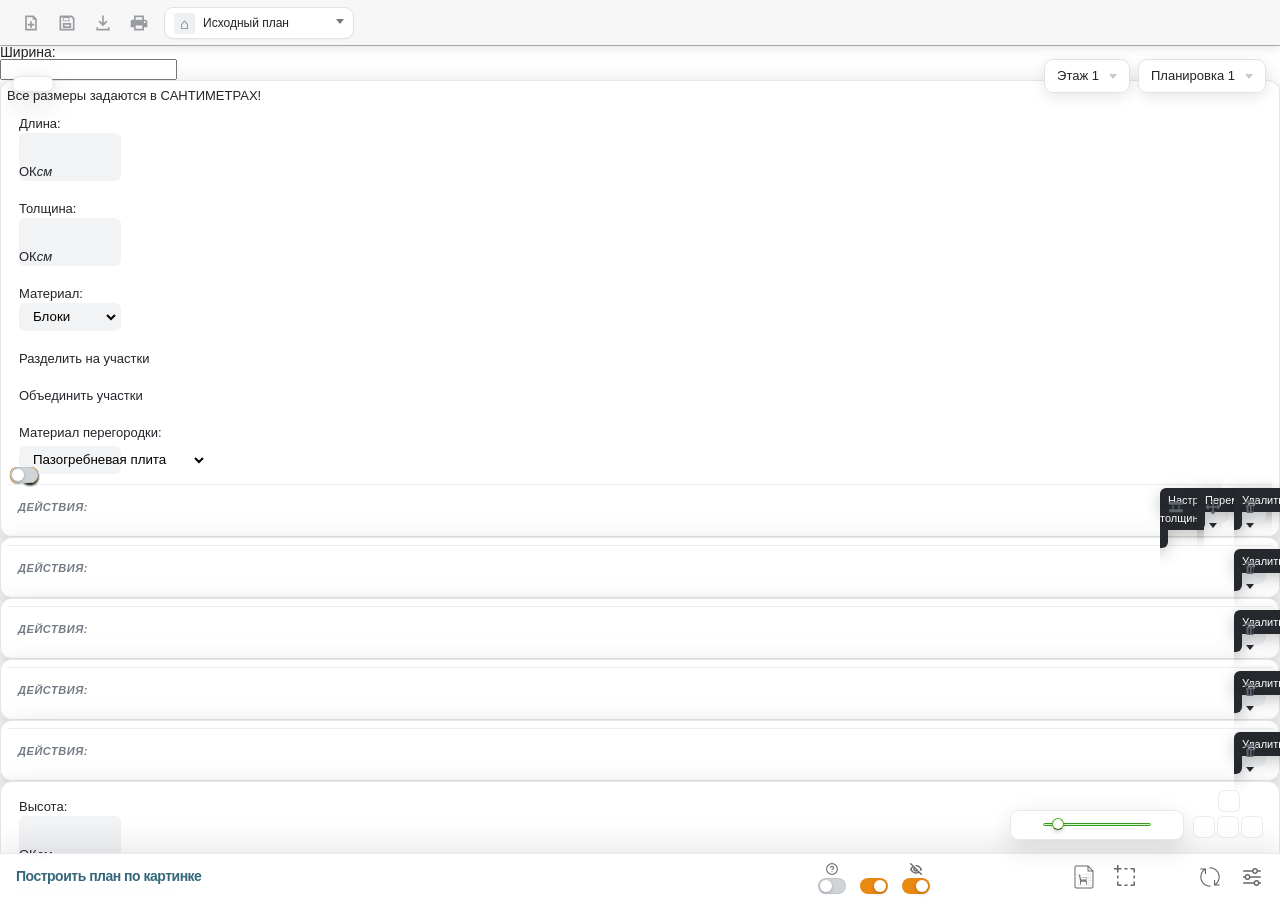
==== commit b0592e9b: "changes design" ====
--- a/index.html
+++ b/index.html
@@ -62,6 +62,7 @@
 
 <script src="/files/js/v2/app/interface___29___1772178691.js?3"></script>
 <script src="/files/js/v2/app/subprojects___1___1717151865.js?1773134252"></script>				
+<link href="/files/css/elevation_water.css?1" rel="stylesheet" />
 </head>
 
 <body class="lang_ru   is_planner  dir_planner " data-object-id="0" data-authkey="0" data-plan_id="" data-save_id="0">
@@ -528,7 +529,7 @@
                                                                                                                                                                                                                                 <div class="subtools_item toolid496  "   id="plannertool_ventilation_hole" onclick="select_tool('ventilation_hole');"                                    >Выход вентиляции </div>
                                                                                                                                                                                                                                 <div class="subtools_item toolid492  "   id="plannertool_gas_pipe" onclick="select_tool('gas_pipe');"                                    >Газовый стояк </div>
                                                                                                                                                                                                                                 <div class="subtools_item toolid1662  "   id="plannertool_gas_line" onclick="select_tool('gas_line');"                                    >Газовый трубопровод </div>
-                                                                                                                                                                                                                                <div class="subtools_item toolid495  "   id="plannertool_gas_boiler" onclick="select_tool('gas_boiler');"                                    >Газовая колонка </div>
+                                                                                                                                                                                                                                <div class="subtools_item toolid495  "   id="plannertool_gas_boiler" onclick="select_tool('gas_boiler');"                                    >Газовый котел </div>
                                                                                                                                                                                                                                 <div class="subtools_item toolid1663  has_description has_image"   id="plannertool_gas_meter" onclick="select_tool('gas_meter');"                                    >Газовый счетчик <div class="tools_item_about" data-text="" data-image="/images/tools/1663.jpg"></div></div>
                                                                                                                                                                                                                                 <div class="subtools_item toolid494  "   id="plannertool_electric_shield_old" onclick="select_tool('electric_shield_old');"                                    >Электрощиток </div>
                                                                                                                                                                                                                                 <div class="subtools_item toolid498  "   id="plannertool_fire_detector" onclick="select_tool('fire_detector');"                                    >Пожарный датчик </div>
@@ -961,7 +962,7 @@
                                                                                                                                                                                                 <div class="subtools_item toolid694  has_description has_image"   id="plannertool_robot-cleaner" onclick="select_tool('robot-cleaner');"                                    >Робот-пылесос <div class="tools_item_about" data-text="" data-image="/images/tools/694.jpg"></div></div>
                                                                                                                                                                                                                                 <div class="subtools_item toolid747  has_description has_image"   id="plannertool_upright_vacuum_cleaner" onclick="select_tool('upright_vacuum_cleaner');"                                    >Вертикальный пылесос <div class="tools_item_about" data-text="" data-image="/images/tools/747.jpg"></div></div>
                                                                                                                                                                                                                                 <div class="subtools_item toolid748  has_description has_image"   id="plannertool_vacuum_cleaner" onclick="select_tool('vacuum_cleaner');"                                    >Пылесос <div class="tools_item_about" data-text="" data-image="/images/tools/748.jpg"></div></div>
-                                                                                                                                                                                                                                <div class="subtools_item toolid513  "   id="plannertool_gas_boiler" onclick="select_tool('gas_boiler');"                                    >Газовая колонка </div>
+                                                                                                                                                                                                                                <div class="subtools_item toolid513  "   id="plannertool_gas_boiler" onclick="select_tool('gas_boiler');"                                    >Газовый котел </div>
                                                                                                                                                                                                                                 <div class="subtools_item toolid752  "   id="plannertool_humidifier" onclick="select_tool('humidifier');"                                    >Увлажнитель </div>
                                                                                                                                                                                                                                 <div class="subtools_item toolid393  "   id="plannertool_ironing_board" onclick="select_tool('ironing_board');"                                    >Гладильная доска </div>
                                                                                                                                                                                                                                 <div class="subtools_item toolid820  has_description has_image"   id="plannertool_vertical_steamer" onclick="select_tool('vertical_steamer');"                                    >Вертикальный отпариватель <div class="tools_item_about" data-text="" data-image="/images/tools/820.jpg"></div></div>
@@ -6375,6 +6376,7 @@
 	
 </div>
 <script src="/files/js/v2/app/wall_finishes_editor.js?1"></script>
-<script src="/files/js/v2/app/grouped_planner_navigation.js?1"></script>
+<script src="/files/js/v2/app/grouped_planner_navigation.js?2"></script>
+<script src="/files/js/v2/app/elevation_water.js?1"></script>
 </body>
 </html>
--- a/files/css/elevation_water.css
+++ b/files/css/elevation_water.css
@@ -0,0 +1,31 @@
+/* Keep the close action independent of the selected elevation layer. */
+#prs_close { position: fixed; top: 74px; right: 18px; margin: 0; width: 258px; box-sizing: border-box; min-height: 36px; padding: 10px 12px 10px 32px; }
+#projections_modes_tab { position: fixed; top: 118px; right: 18px; width: 258px; box-sizing: border-box; padding: 10px 12px 12px; text-align: left; border-radius: 5px; line-height: 1.4; }
+#projections_modes_tab .projections_modes_tab, #projections_modes_hint { display: none !important; }
+.elevation-layer-label { display: block; color: #626972; font-size: 11px; font-weight: 600; margin-bottom: 5px; }
+#elevation-layer { width: 100%; box-sizing: border-box; font: inherit; font-size: 13px; color: #238300; background: white; border: 1px solid #ccd2d8; border-radius: 4px; padding: 8px 24px 8px 8px; cursor: pointer; }
+#elevation-layer:focus-visible { outline: 2px solid #288cde; outline-offset: 2px; }
+.planner-tools-heading { padding: 9px 14px 7px; margin: 0; font-size: 11px; line-height: 1.3; font-weight: 600; color: #747b83; border-bottom: 1px solid #edf0f2; }
+#planner_ui_tools .tools_item.wall_profile:before { background-image: url('/images/design/icons/elevation_profile.svg'); }
+#planner_ui_tools .tools_item.wall_molding:before { background-image: url('/images/design/icons/elevation_molding.svg'); }
+#planner_ui_tools .tools_item.wall_niche:before { background-image: url('/images/design/icons/elevation_niche.svg'); }
+body.elevation-water #planner_ui_tools .tools_item { display: none !important; }
+body.elevation-water #planner_ui_tools .tools_item.show_on_waterplan { display: block !important; }
+body.elevation-water #planner_ui_tools_wrapper .tools_more_item { display: none !important; }
+body.elevation-water #planner_ui_tools_wrapper .tools_more_item.show_on_waterplan { display: block !important; }
+.elevation-water-drawing .water-hit { cursor: pointer; }
+.elevation-water-drawing .water-node { cursor: move; }
+@media (max-width: 680px) {
+ #prs_close, #projections_modes_tab { right: 8px; width: min(235px, calc(100vw - 16px)); }
+ #prs_close { top: 66px; }
+ #projections_modes_tab { top: 110px; }
+}
+/* The toolbar collapses to icons; keep its heading readable in either state. */
+#planner_ui_tools_wrapper { top: 31px; }
+.planner-tools-heading { position: fixed; top: 49px; left: 8px; padding: 3px 7px; border: 0; border-radius: 4px; background: rgba(255,255,255,.94); color: #626972; }
+#planner_ui_tools_wrapper.hidden .planner-tools-heading { visibility: hidden; }
+body.elevation-water #planner_ui_tools .tools_item.show_on_waterplan { color: white; font-size: 13px; line-height: 1; }
+
+#planner_ui_tools .tools_item.wall_profile:before, #planner_ui_tools .tools_item.wall_molding:before, #planner_ui_tools .tools_item.wall_niche:before { background-position: center; background-repeat: no-repeat; background-size: 22px 22px; }
+body.elevation-water #planner_ui_tools_scroller { max-height: calc(100vh - 160px) !important; overflow-y: auto !important; }
+#planner_ui_tools .tools_item.waterspot_node:before { background: transparent url('/images/design/icons/elevation_pipe_node.svg') center / 22px 22px no-repeat; }
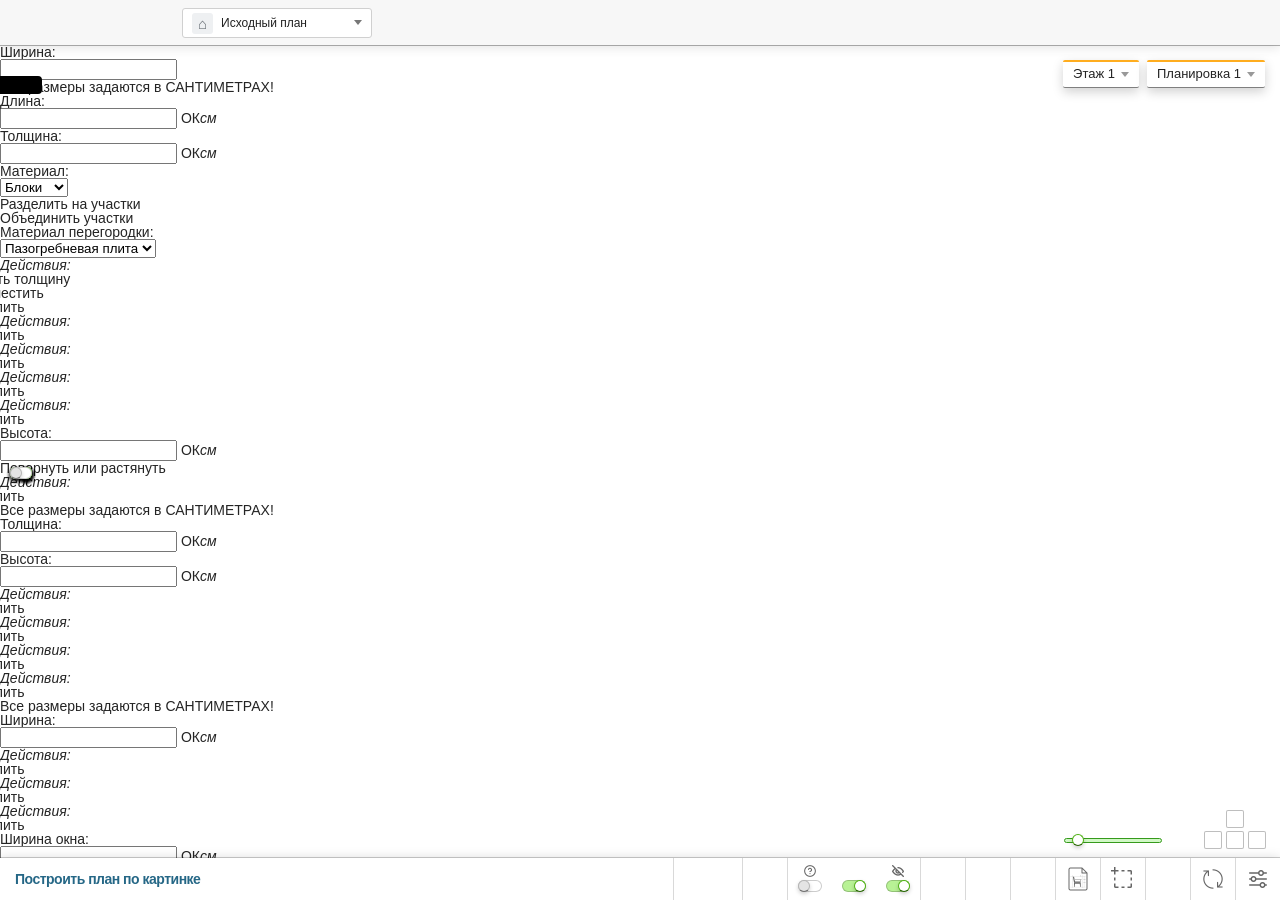
==== commit 718ff22c: "changes design" ====
--- a/index.html
+++ b/index.html
@@ -26,7 +26,6 @@
 <link href="/files/css/v2/planner_my.css?1773134252" rel="stylesheet" type="text/css"/>
 <link href="/files/css/wall_finishes_editor.css?1" rel="stylesheet" type="text/css"/>
 <link href="/files/css/grouped_planner_navigation.css?1" rel="stylesheet" type="text/css"/>
-<link href="/files/css/modern_workspace_ui.css?3" rel="stylesheet" type="text/css"/>
 
 <script src="/files/js/v2/js/load/load_image.js"></script>
 <script src="/files/js/v2/js/load/load_image_scale.js"></script>
@@ -60,7 +59,7 @@
 <script src="/files/js/saveSvgAsPng.js"></script>
 <script src='/files/js/v2/js/pdf-lib.min.js?=001'></script>
 
-<script src="/files/js/v2/app/interface___29___1772178691.js?3"></script>
+<script src="/files/js/v2/app/interface___29___1772178691.js?1773134252"></script>
 <script src="/files/js/v2/app/subprojects___1___1717151865.js?1773134252"></script>				
 <link href="/files/css/elevation_water.css?1" rel="stylesheet" />
 </head>
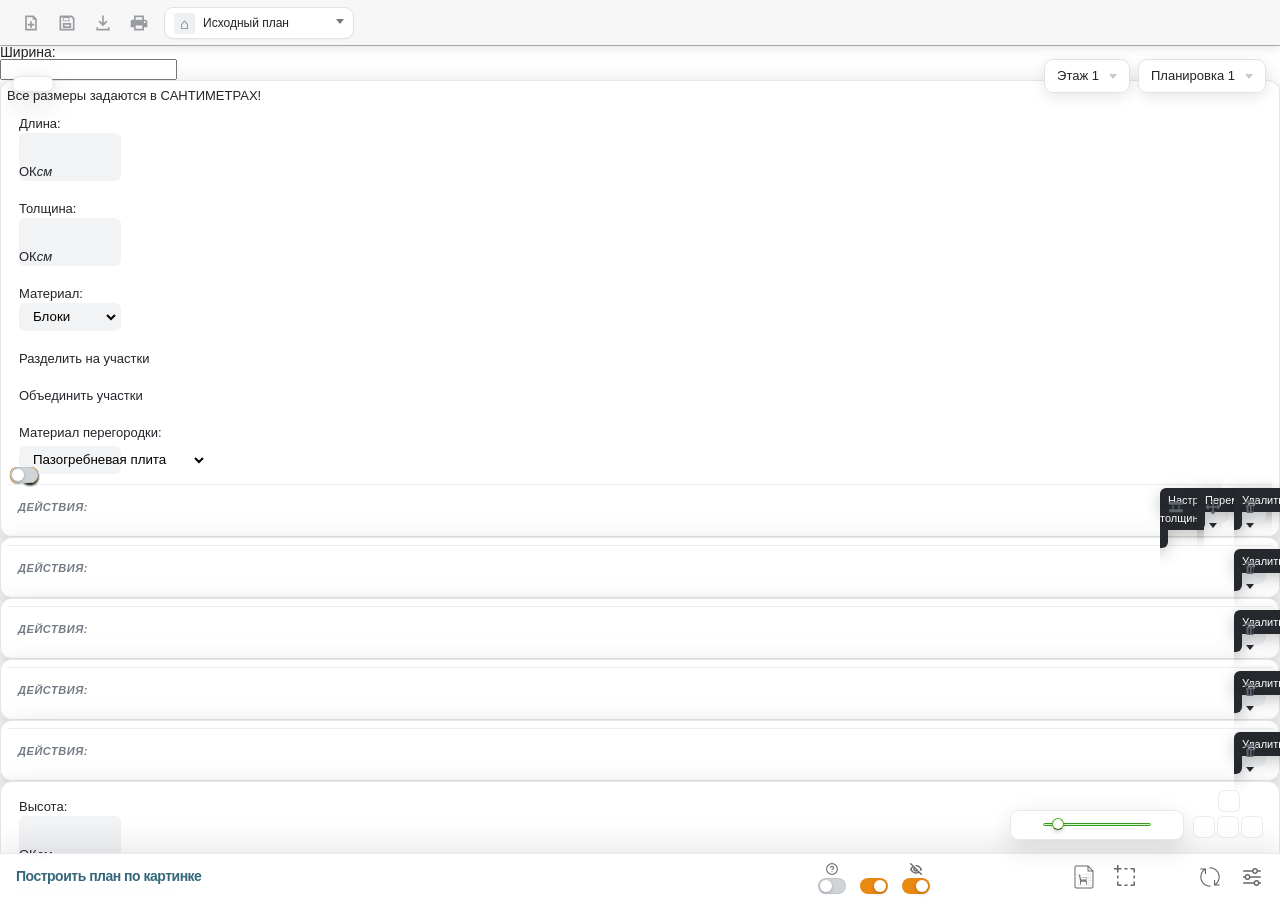
==== commit c3dd9f56: "Fix water elevation toolbar colors and automatic-build styling" ====
--- a/index.html
+++ b/index.html
@@ -26,6 +26,7 @@
 <link href="/files/css/v2/planner_my.css?1773134252" rel="stylesheet" type="text/css"/>
 <link href="/files/css/wall_finishes_editor.css?1" rel="stylesheet" type="text/css"/>
 <link href="/files/css/grouped_planner_navigation.css?1" rel="stylesheet" type="text/css"/>
+<link href="/files/css/modern_workspace_ui.css?4" rel="stylesheet" type="text/css"/>
 
 <script src="/files/js/v2/js/load/load_image.js"></script>
 <script src="/files/js/v2/js/load/load_image_scale.js"></script>
@@ -59,9 +60,9 @@
 <script src="/files/js/saveSvgAsPng.js"></script>
 <script src='/files/js/v2/js/pdf-lib.min.js?=001'></script>
 
-<script src="/files/js/v2/app/interface___29___1772178691.js?1773134252"></script>
+<script src="/files/js/v2/app/interface___29___1772178691.js?3"></script>
 <script src="/files/js/v2/app/subprojects___1___1717151865.js?1773134252"></script>				
-<link href="/files/css/elevation_water.css?1" rel="stylesheet" />
+<link href="/files/css/elevation_water.css?2" rel="stylesheet" />
 </head>
 
 <body class="lang_ru   is_planner  dir_planner " data-object-id="0" data-authkey="0" data-plan_id="" data-save_id="0">
--- a/files/css/modern_workspace_ui.css
+++ b/files/css/modern_workspace_ui.css
@@ -0,0 +1,1076 @@
+/* Modern workspace chrome: tool rail and object context menus. */
+:root {
+    --workspace-accent: #e98912;
+    --workspace-accent-soft: #fff4e5;
+    --workspace-text: #22252a;
+    --workspace-muted: #747b84;
+    --workspace-border: #dfe2e6;
+    --workspace-surface: rgba(255, 255, 255, 0.98);
+    --workspace-shadow: 0 14px 38px rgba(25, 29, 36, 0.16), 0 3px 10px rgba(25, 29, 36, 0.08);
+}
+
+/* Left tool rail */
+#planner_ui_tools_wrapper {
+    top: 16px;
+    left: 12px;
+    border: 1px solid rgba(24, 28, 34, 0.1);
+    border-radius: 12px;
+    background: var(--workspace-surface);
+    box-shadow: 0 10px 30px rgba(25, 29, 36, 0.16), 0 2px 8px rgba(25, 29, 36, 0.08);
+    overflow: hidden;
+    transition: width 0.22s ease, left 0.3s ease, box-shadow 0.22s ease;
+}
+
+#planner_ui_tools_wrapper.active {
+    box-shadow: var(--workspace-shadow);
+}
+
+#planner_ui_tools_wrapper.hidden,
+.wall_drawing_mode #planner_ui_tools_wrapper {
+    left: -52px;
+}
+
+#planner_ui_tools {
+    background: transparent;
+}
+
+#planner_ui_tools_scroller {
+    padding: 5px 0;
+}
+
+#planner_ui_tools .tools_item,
+#planner_ui_tools .tools_item.show,
+#planner_ui_tools .tools_more_item.show_on_waterplan {
+    box-sizing: border-box;
+    min-width: 218px;
+    min-height: 38px;
+    margin: 0;
+    padding: 11px 34px 11px 52px;
+    border: 0;
+    background: transparent;
+    color: var(--workspace-text);
+    font-size: 13px;
+    line-height: 16px;
+    transition: background-color 0.16s ease, color 0.16s ease;
+}
+
+#planner_ui_tools_wrapper.compact .tools_item,
+#planner_ui_tools_wrapper.compact .tools_item.show,
+#planner_ui_tools_wrapper.compact .tools_more_item.show_on_waterplan {
+    min-height: 34px;
+    padding-top: 9px;
+    padding-bottom: 9px;
+}
+
+#planner_ui_tools .tools_item:before,
+#planner_ui_tools .tools_more_item.show_on_waterplan:before {
+    top: 3px;
+    bottom: 3px;
+    left: 4px;
+    width: 31px;
+    border: 0;
+    border-radius: 8px;
+    background-color: transparent;
+    background-size: 20px 20px;
+    filter: brightness(0) saturate(100%);
+    opacity: 0.68;
+    transition: background-color 0.16s ease, opacity 0.16s ease, transform 0.16s ease;
+}
+
+#planner_ui_tools .tools_item:hover,
+#planner_ui_tools .tools_more_item.show_on_waterplan:hover {
+    border: 0;
+    background: #f4f5f6;
+    color: #111317;
+}
+
+#planner_ui_tools .tools_item:hover:before,
+#planner_ui_tools .tools_more_item.show_on_waterplan:hover:before {
+    background-color: transparent;
+    opacity: 1;
+    transform: scale(1.04);
+}
+
+#planner_ui_tools .tools_item.active {
+    border: 0;
+    background: var(--workspace-accent-soft);
+    color: #9b5700;
+    font-weight: 700;
+}
+
+#planner_ui_tools .tools_item.active:before {
+    background-color: transparent;
+    opacity: 1;
+}
+
+/* Several electrical-panel PNGs are absent in this standalone build. */
+#planner_ui_tools .tools_item:is(.din, .shield_module1, .shield_module2, .shield_module3, .module_splitter, .shield_collector, .shield_busbar, .wire_phase, .wire_phase2, .wire_phase3, .wire_null, .wire_earth):before {
+    background: #616871 !important;
+    filter: none;
+    opacity: 0.9;
+    -webkit-mask: var(--rail-icon) center / 21px 21px no-repeat;
+    mask: var(--rail-icon) center / 21px 21px no-repeat;
+}
+
+#planner_ui_tools .tools_item.din { --rail-icon: url("data:image/svg+xml,%3Csvg xmlns='http://www.w3.org/2000/svg' viewBox='0 0 24 24'%3E%3Cpath d='M3 6h18v4H3V6Zm2 1v2h2V7H5Zm4 0v2h2V7H9Zm4 0v2h2V7h-2Zm4 0v2h2V7h-2ZM3 14h18v4H3v-4Zm2 1v2h2v-2H5Zm4 0v2h2v-2H9Zm4 0v2h2v-2h-2Zm4 0v2h2v-2h-2Z'/%3E%3C/svg%3E"); }
+#planner_ui_tools .tools_item:is(.shield_module1, .shield_module2, .shield_module3) { --rail-icon: url("data:image/svg+xml,%3Csvg xmlns='http://www.w3.org/2000/svg' viewBox='0 0 24 24'%3E%3Cpath d='M5 3h14v18H5V3Zm2 2v14h10V5H7Zm2 2h6v4H9V7Zm0 6h2v4H9v-4Zm4 0h2v4h-2v-4Z'/%3E%3C/svg%3E"); }
+#planner_ui_tools .tools_item.module_splitter { --rail-icon: url("data:image/svg+xml,%3Csvg xmlns='http://www.w3.org/2000/svg' viewBox='0 0 24 24'%3E%3Cpath d='M4 4h16v16H4V4Zm2 2v12h5V6H6Zm7 0v12h5V6h-5Z'/%3E%3C/svg%3E"); }
+#planner_ui_tools .tools_item.shield_collector { --rail-icon: url("data:image/svg+xml,%3Csvg xmlns='http://www.w3.org/2000/svg' viewBox='0 0 24 24'%3E%3Cpath d='M4 5h16v4H4V5Zm2 6h2v4h3v-4h2v4h3v-4h2v6H6v-6Zm0 7h12v2H6v-2Z'/%3E%3C/svg%3E"); }
+#planner_ui_tools .tools_item.shield_busbar { --rail-icon: url("data:image/svg+xml,%3Csvg xmlns='http://www.w3.org/2000/svg' viewBox='0 0 24 24'%3E%3Cpath d='M3 8h18v8H3V8Zm2 2v4h2v-4H5Zm4 0v4h2v-4H9Zm4 0v4h2v-4h-2Zm4 0v4h2v-4h-2Z'/%3E%3C/svg%3E"); }
+#planner_ui_tools .tools_item:is(.wire_phase, .wire_phase2, .wire_phase3, .wire_null, .wire_earth) { --rail-icon: url("data:image/svg+xml,%3Csvg xmlns='http://www.w3.org/2000/svg' viewBox='0 0 24 24'%3E%3Cpath d='M4 11h5.2a3 3 0 0 1 5.6 0H20v2h-5.2a3 3 0 0 1-5.6 0H4v-2Zm8-1a2 2 0 1 0 0 4 2 2 0 0 0 0-4Z'/%3E%3C/svg%3E"); }
+
+#planner_ui_tools .tools_item.has_subtools:after {
+    right: 12px;
+    width: 7px;
+    height: 7px;
+    margin-top: -4px;
+    border-top: 1.5px solid #8a9097;
+    border-right: 1.5px solid #8a9097;
+    background: none;
+    transform: rotate(45deg);
+}
+
+#planner_ui_tools .tools_item.active.has_subtools:after {
+    border-color: var(--workspace-accent);
+}
+
+.planner_ui_subtools.active {
+    box-sizing: border-box;
+    margin-left: 8px;
+    padding: 6px;
+    border: 1px solid rgba(24, 28, 34, 0.1);
+    border-radius: 12px;
+    background: var(--workspace-surface);
+    box-shadow: var(--workspace-shadow);
+}
+
+.planner_ui_subtools .subtools_item {
+    min-width: 230px;
+    margin: 1px 0;
+    padding: 10px 14px;
+    border: 0;
+    border-radius: 8px;
+    color: var(--workspace-text);
+    transition: background-color 0.16s ease, color 0.16s ease;
+}
+
+.planner_ui_subtools .subtools_item:hover,
+.planner_ui_subtools .subtools_item.active {
+    background: var(--workspace-accent-soft);
+    color: #9b5700;
+}
+
+/* Nested groups keep the same light visual language as their parent panel. */
+.planner_ui_subtools .subtools_group {
+    margin: 1px 0;
+    border-radius: 8px;
+    overflow: hidden;
+}
+
+.planner_ui_subtools .subtools_group.active {
+    padding: 2px 0 4px;
+    background: #f7f8f9;
+}
+
+.planner_ui_subtools .subtools_group.active:before {
+    top: 38px;
+    bottom: 12px;
+    left: 16px;
+    background: #edb269;
+}
+
+.planner_ui_subtools .subtools_group.active .subtools_item,
+.planner_ui_subtools .subtools_group.active .subtools_item:hover {
+    margin: 1px 5px;
+    padding: 9px 13px 9px 32px;
+    border: 0;
+    border-radius: 7px;
+    background: transparent;
+    color: var(--workspace-text);
+}
+
+.planner_ui_subtools .subtools_group.active .subtools_item:hover {
+    background: var(--workspace-accent-soft);
+    color: #9b5700;
+}
+
+.planner_ui_subtools .subtools_group.active .subtools_item.group {
+    margin: 0;
+    padding: 9px 38px 9px 14px;
+    background: transparent;
+    color: #9b5700;
+    font-weight: 700;
+}
+
+.planner_ui_subtools .subtools_group.active .subtools_item:before {
+    left: 15px;
+    width: 12px;
+    background: #edb269;
+}
+
+.planner_ui_subtools .subtools_group.active .subtools_item.group:before {
+    display: none;
+}
+
+.planner_ui_subtools .subtools_item.group:after {
+    right: 14px;
+    width: 8px;
+    height: 8px;
+    margin-top: -6px;
+    border-right: 2px solid #737981;
+    border-bottom: 2px solid #737981;
+    background: none;
+    transform: rotate(45deg);
+}
+
+.planner_ui_subtools .subtools_group.active .subtools_item.group:after {
+    margin-top: -2px;
+    border-color: var(--workspace-accent);
+    transform: rotate(225deg);
+}
+
+/* Information / preview affordance: visible on both normal and selected rows. */
+.tools_item_about {
+    right: 12px;
+    width: 18px;
+    height: 18px;
+    margin-top: -9px;
+    border-radius: 5px;
+    background: transparent url("data:image/svg+xml,%3Csvg xmlns='http://www.w3.org/2000/svg' viewBox='0 0 24 24'%3E%3Cpath fill='%23616871' d='M11 10h2v7h-2v-7Zm0-3h2v2h-2V7Zm1-5a10 10 0 1 1 0 20 10 10 0 0 1 0-20Zm0 2a8 8 0 1 0 0 16 8 8 0 0 0 0-16Z'/%3E%3C/svg%3E") center / 17px 17px no-repeat !important;
+    opacity: 0.72;
+}
+
+.has_image .tools_item_about {
+    background-image: url("data:image/svg+xml,%3Csvg xmlns='http://www.w3.org/2000/svg' viewBox='0 0 24 24'%3E%3Cpath fill='%23616871' d='M12 4C6.7 4 2.4 7.3 1 12c1.4 4.7 5.7 8 11 8s9.6-3.3 11-8c-1.4-4.7-5.7-8-11-8Zm0 2c4 0 7.4 2.3 8.8 6-1.4 3.7-4.8 6-8.8 6s-7.4-2.3-8.8-6C4.6 8.3 8 6 12 6Zm0 2a4 4 0 1 1 0 8 4 4 0 0 1 0-8Zm0 2a2 2 0 1 0 0 4 2 2 0 0 0 0-4Z'/%3E%3C/svg%3E") !important;
+}
+
+.tools_item.active .tools_item_about,
+.subtools_item.active .tools_item_about {
+    opacity: 0.9;
+}
+
+.tools_item_about:hover {
+    background-color: rgba(233, 137, 18, 0.12) !important;
+    opacity: 1;
+}
+
+#planner_ui_tools_tooltip {
+    overflow: hidden;
+    min-width: 176px;
+    min-height: 76px;
+    border: 1px solid rgba(24, 28, 34, 0.11);
+    border-radius: 10px;
+    background: #fff;
+    box-shadow: var(--workspace-shadow);
+}
+
+#planner_ui_tools_tooltip #planner_ui_tools_tooltip_content {
+    box-sizing: border-box;
+    min-width: 176px;
+    min-height: 76px;
+    padding: 10px 12px;
+    border: 0;
+    background: #fff;
+    color: var(--workspace-text);
+}
+
+#planner_ui_tools_tooltip .tools-preview {
+    position: relative;
+    display: flex;
+    align-items: center;
+    justify-content: center;
+    width: 220px;
+    min-height: 120px;
+    margin: -10px -12px;
+    overflow: hidden;
+    background: #f7f8f9;
+}
+
+#planner_ui_tools_tooltip .tools-preview img {
+    display: block;
+    width: 100%;
+    min-width: 0;
+    min-height: 0;
+    max-width: 220px;
+    max-height: 220px;
+    margin: 0;
+    object-fit: contain;
+    opacity: 0;
+    transition: opacity 0.15s ease;
+}
+
+#planner_ui_tools_tooltip .tools-preview.ready img {
+    opacity: 1;
+}
+
+#planner_ui_tools_tooltip .tools-preview.ready .preloader,
+#planner_ui_tools_tooltip .tools-preview.failed .preloader {
+    display: none;
+}
+
+#planner_ui_tools_tooltip .tools_preview_error {
+    display: none;
+    padding: 18px;
+    color: var(--workspace-muted);
+    font-size: 12px;
+    line-height: 1.4;
+    text-align: center;
+}
+
+#planner_ui_tools_tooltip .tools-preview.failed .tools_preview_error {
+    display: block;
+}
+
+.slimScrollBar {
+    border-radius: 4px !important;
+    background: var(--workspace-accent) !important;
+}
+
+.slimScrollRail {
+    border-radius: 4px !important;
+    background: #d7dade !important;
+}
+
+#planner_ui_guide_scroll_menu {
+    border: 0;
+    background: #24272c;
+    color: #fff;
+    box-shadow: var(--workspace-shadow);
+}
+
+/* Object context menus */
+.contextmenu,
+.contextmenu.v2 {
+    min-width: 218px;
+    padding: 6px;
+    border: 1px solid rgba(24, 28, 34, 0.11);
+    border-radius: 12px;
+    background: var(--workspace-surface);
+    color: var(--workspace-text);
+    box-shadow: var(--workspace-shadow);
+    overflow: visible;
+    font: 13px/1.35 "Open Sans", Arial, sans-serif;
+}
+
+.contextmenu .contextmenu_item,
+.contextmenu .contextmenu_item:nth-child(odd) {
+    box-sizing: border-box;
+    min-height: 36px;
+    height: auto;
+    margin: 1px 0;
+    padding: 9px 12px;
+    border-radius: 8px;
+    background: transparent;
+    line-height: 18px;
+    transition: background-color 0.15s ease, color 0.15s ease;
+}
+
+.contextmenu .contextmenu_item:before {
+    display: none;
+}
+
+.contextmenu .contextmenu_item.pointer:hover,
+.contextmenu .contextmenu_item.pointer:hover:before {
+    background: var(--workspace-accent-soft);
+    color: #9b5700;
+}
+
+.contextmenu .contextmenu_item.input {
+    padding-right: 112px;
+}
+
+.contextmenu .contextmenu_item_input {
+    top: 4px;
+    right: 5px;
+    bottom: 4px;
+    width: 102px;
+    border-radius: 6px;
+    background: #f2f3f5;
+}
+
+.contextmenu .contextmenu_item_input input,
+.contextmenu .contextmenu_item_input select,
+.contextmenu .contextmenu_item_input textarea {
+    height: 28px;
+    padding: 0 24px 0 9px;
+    border: 1px solid transparent;
+    border-radius: 6px;
+    background: transparent;
+    line-height: 26px;
+    transition: border-color 0.15s ease, background-color 0.15s ease, box-shadow 0.15s ease;
+}
+
+.contextmenu .contextmenu_item_input input:hover,
+.contextmenu .contextmenu_item_input input:focus,
+.contextmenu .contextmenu_item_input select:hover,
+.contextmenu .contextmenu_item_input select:focus,
+.contextmenu .contextmenu_item_input textarea:focus {
+    border-color: var(--workspace-accent);
+    background: #fff;
+    color: var(--workspace-text);
+    box-shadow: 0 0 0 3px rgba(233, 137, 18, 0.12);
+    outline: 0;
+}
+
+.contextmenu .textinput .contextmenu_item_input,
+.contextmenu .textinput.no-label .contextmenu_item_input {
+    margin: 4px 0 0;
+    background: #f2f3f5;
+}
+
+.contextmenu .textinput .contextmenu_item_input textarea {
+    min-width: 210px;
+    height: 72px;
+    margin: 0;
+    padding: 8px 10px;
+    line-height: 18px;
+}
+
+.contextmenu_item.icons,
+.contextmenu .contextmenu_item.icons:nth-child(odd) {
+    display: flex;
+    align-items: center;
+    gap: 5px;
+    min-height: 45px;
+    padding: 6px 7px 6px 11px;
+    border-top: 1px solid #eceef0;
+    border-radius: 0;
+    text-align: left;
+}
+
+.contextmenu_item.icons em {
+    position: static;
+    flex: 1 1 auto;
+    min-width: 68px;
+    color: var(--workspace-muted);
+    font-size: 11px;
+    font-weight: 700;
+    line-height: 18px;
+    letter-spacing: 0.05em;
+    text-transform: uppercase;
+}
+
+.contextmenu_item.icons .contextmenu_item_icon {
+    position: relative;
+    flex: 0 0 32px;
+    width: 32px;
+    height: 32px;
+    border: 0 !important;
+    border-radius: 8px;
+    background-color: #f0f2f4;
+    opacity: 1;
+    transition: background-color 0.15s ease, transform 0.15s ease;
+}
+
+.contextmenu_item.icons .contextmenu_item_icon:hover {
+    background-color: var(--workspace-accent-soft);
+    transform: translateY(-1px);
+}
+
+.contextmenu_item.icons .contextmenu_item_icon.delete:hover,
+.contextmenu_item.icons .contextmenu_item_icon.delete_all:hover {
+    background-color: #fff0ef;
+}
+
+.contextmenu_item.icons .contextmenu_item_icon:is(.delete, .delete_all, .move, .copy, .turn, .mirror, .split_line, .thickness, .add-comment, .add-note, .add, .remove, .lock, .unlock) {
+    background-image: none !important;
+    background-color: #f0f2f4 !important;
+}
+
+.contextmenu_item.icons .contextmenu_item_icon:is(.delete, .delete_all, .move, .copy, .turn, .mirror, .split_line, .thickness, .add-comment, .add-note, .add, .remove, .lock, .unlock):hover {
+    background-color: var(--workspace-accent-soft) !important;
+}
+
+.contextmenu_item.icons .contextmenu_item_icon:is(.delete, .delete_all):hover {
+    background-color: #fff0ef !important;
+}
+
+.contextmenu_item.icons .contextmenu_item_icon:is(.delete, .delete_all, .move, .copy, .turn, .mirror, .split_line, .thickness, .add-comment, .add-note, .add, .remove, .lock, .unlock):before {
+    position: absolute;
+    top: 7px;
+    left: 7px;
+    width: 18px;
+    height: 18px;
+    background: #616871;
+    content: "";
+    -webkit-mask: var(--context-icon) center / contain no-repeat;
+    mask: var(--context-icon) center / contain no-repeat;
+}
+
+.contextmenu_item.icons .contextmenu_item_icon:is(.delete, .delete_all, .move, .copy, .turn, .mirror, .split_line, .thickness, .add-comment, .add-note, .add, .remove, .lock, .unlock):hover:before {
+    background: var(--workspace-accent);
+}
+
+.contextmenu_item.icons .contextmenu_item_icon.delete:hover:before,
+.contextmenu_item.icons .contextmenu_item_icon.delete_all:hover:before {
+    background: #d13c32;
+}
+
+.contextmenu_item_icon.delete { --context-icon: url("data:image/svg+xml,%3Csvg xmlns='http://www.w3.org/2000/svg' viewBox='0 0 24 24'%3E%3Cpath d='M9 3h6l1 2h4v2H4V5h4l1-2Zm-2 6h10l-.7 11H7.7L7 9Zm3 2v7h2v-7h-2Zm4 0v7h2v-7h-2Z'/%3E%3C/svg%3E"); }
+.contextmenu_item_icon.delete_all { --context-icon: url("data:image/svg+xml,%3Csvg xmlns='http://www.w3.org/2000/svg' viewBox='0 0 24 24'%3E%3Cpath d='M8 3h8l1 2h4v2H3V5h4l1-2Zm-2 6h12l-1 11H7L6 9Zm4 2v7h2v-7h-2Zm4 0v7h2v-7h-2Z'/%3E%3C/svg%3E"); }
+.contextmenu_item_icon.move { --context-icon: url("data:image/svg+xml,%3Csvg xmlns='http://www.w3.org/2000/svg' viewBox='0 0 24 24'%3E%3Cpath d='m12 2 4 4h-3v5h5V8l4 4-4 4v-3h-5v5h3l-4 4-4-4h3v-5H6v3l-4-4 4-4v3h5V6H8l4-4Z'/%3E%3C/svg%3E"); }
+.contextmenu_item_icon.copy { --context-icon: url("data:image/svg+xml,%3Csvg xmlns='http://www.w3.org/2000/svg' viewBox='0 0 24 24'%3E%3Cpath d='M8 3h11a2 2 0 0 1 2 2v11h-2V5H8V3Zm-3 4h10a2 2 0 0 1 2 2v10a2 2 0 0 1-2 2H5a2 2 0 0 1-2-2V9a2 2 0 0 1 2-2Zm0 2v10h10V9H5Z'/%3E%3C/svg%3E"); }
+.contextmenu_item_icon.turn { --context-icon: url("data:image/svg+xml,%3Csvg xmlns='http://www.w3.org/2000/svg' viewBox='0 0 24 24'%3E%3Cpath d='M7.1 7.1A7 7 0 1 1 5 12H3a9 9 0 1 0 2.6-6.4L3 3v6h6L7.1 7.1Z'/%3E%3C/svg%3E"); }
+.contextmenu_item_icon.mirror { --context-icon: url("data:image/svg+xml,%3Csvg xmlns='http://www.w3.org/2000/svg' viewBox='0 0 24 24'%3E%3Cpath d='M11 3h2v18h-2V3ZM3 5l6-2v18l-6-2V5Zm14-2 4 2v14l-4 2V3Zm2 3.2v11.6-11.6Z'/%3E%3C/svg%3E"); }
+.contextmenu_item_icon.split_line { --context-icon: url("data:image/svg+xml,%3Csvg xmlns='http://www.w3.org/2000/svg' viewBox='0 0 24 24'%3E%3Cpath d='M4 11h6V8l5 4-5 4v-3H4v-2Zm16-7h2v16h-2V4Z'/%3E%3C/svg%3E"); }
+.contextmenu_item_icon.thickness { --context-icon: url("data:image/svg+xml,%3Csvg xmlns='http://www.w3.org/2000/svg' viewBox='0 0 24 24'%3E%3Cpath d='M3 5h18v4H3V5Zm0 10h18v4H3v-4Zm4-5h2v4H7v-4Zm8 0h2v4h-2v-4Z'/%3E%3C/svg%3E"); }
+.contextmenu_item_icon.add-comment,
+.contextmenu_item_icon.add-note { --context-icon: url("data:image/svg+xml,%3Csvg xmlns='http://www.w3.org/2000/svg' viewBox='0 0 24 24'%3E%3Cpath d='M4 3h16a2 2 0 0 1 2 2v11a2 2 0 0 1-2 2H9l-5 4v-4a2 2 0 0 1-2-2V5a2 2 0 0 1 2-2Zm2 6v2h5v5h2v-5h5V9h-5V4h-2v5H6Z'/%3E%3C/svg%3E"); }
+.contextmenu_item_icon.add { --context-icon: url("data:image/svg+xml,%3Csvg xmlns='http://www.w3.org/2000/svg' viewBox='0 0 24 24'%3E%3Cpath d='M11 4h2v7h7v2h-7v7h-2v-7H4v-2h7V4Z'/%3E%3C/svg%3E"); }
+.contextmenu_item_icon.remove { --context-icon: url("data:image/svg+xml,%3Csvg xmlns='http://www.w3.org/2000/svg' viewBox='0 0 24 24'%3E%3Cpath d='M4 11h16v2H4v-2Z'/%3E%3C/svg%3E"); }
+.contextmenu_item_icon.lock { --context-icon: url("data:image/svg+xml,%3Csvg xmlns='http://www.w3.org/2000/svg' viewBox='0 0 24 24'%3E%3Cpath d='M7 10V7a5 5 0 0 1 10 0v3h2v11H5V10h2Zm2 0h6V7a3 3 0 0 0-6 0v3Z'/%3E%3C/svg%3E"); }
+.contextmenu_item_icon.unlock { --context-icon: url("data:image/svg+xml,%3Csvg xmlns='http://www.w3.org/2000/svg' viewBox='0 0 24 24'%3E%3Cpath d='M9 10h10v11H5V10h2V7a5 5 0 0 1 9.6-2H14a3 3 0 0 0-5 2v3Z'/%3E%3C/svg%3E"); }
+
+.contextmenu_item.icons .contextmenu_item_icon span {
+    bottom: calc(100% + 8px);
+    left: 50%;
+    z-index: 20;
+    margin-left: 0 !important;
+    padding: 6px 8px;
+    border: 0;
+    border-radius: 6px;
+    background: #25282d;
+    color: #fff;
+    box-shadow: 0 5px 16px rgba(0, 0, 0, 0.22);
+    font-size: 11px;
+    line-height: 14px;
+    transform: translateX(-50%);
+}
+
+.contextmenu_item.icons .contextmenu_item_icon span:after {
+    position: absolute;
+    top: 100%;
+    left: 50%;
+    margin-left: -4px;
+    border-top: 5px solid #25282d;
+    border-right: 4px solid transparent;
+    border-left: 4px solid transparent;
+    content: "";
+}
+
+#thickness_tip {
+    border-radius: 7px;
+    background: #25282d;
+    box-shadow: 0 6px 18px rgba(0, 0, 0, 0.22);
+}
+
+@media (max-width: 720px) {
+    #planner_ui_tools_wrapper {
+        left: 6px;
+        border-radius: 10px;
+    }
+
+    .contextmenu,
+    .contextmenu.v2 {
+        max-width: calc(100vw - 20px);
+    }
+}
+
+/* Header commands */
+#planner_ui_functions {
+    height: 46px;
+    padding: 6px 12px 0;
+}
+
+#planner_ui_functions .planner_ui_function {
+    margin: 0 2px;
+}
+
+#planner_ui_functions .planner_ui_function > a {
+    box-sizing: border-box;
+    width: 32px;
+    height: 32px;
+    border: 1px solid transparent;
+    border-radius: 9px;
+    background-size: 22px 22px;
+    opacity: 0.62;
+    transition: border-color 0.15s ease, background-color 0.15s ease, opacity 0.15s ease, transform 0.15s ease;
+}
+
+#planner_ui_functions .planner_ui_function > a:hover,
+#planner_ui_functions .planner_ui_function.active > a {
+    border-color: var(--workspace-border);
+    background-color: #fff;
+    opacity: 1;
+    transform: translateY(-1px);
+}
+
+#planner_ui_functions .planner_ui_function:is(.pro, .save, .export, .print) > a {
+    position: relative;
+    background-image: none !important;
+}
+
+#planner_ui_functions .planner_ui_function:is(.pro, .save, .export, .print) > a:before {
+    position: absolute;
+    top: 6px;
+    left: 6px;
+    width: 20px;
+    height: 20px;
+    background: #5f666e;
+    content: "";
+    -webkit-mask: var(--header-icon) center / contain no-repeat;
+    mask: var(--header-icon) center / contain no-repeat;
+}
+
+#planner_ui_functions .planner_ui_function:is(.pro, .save, .export, .print) > a:hover:before {
+    background: var(--workspace-accent);
+}
+
+#planner_ui_functions .planner_ui_function.pro > a { --header-icon: url("data:image/svg+xml,%3Csvg xmlns='http://www.w3.org/2000/svg' viewBox='0 0 24 24'%3E%3Cpath d='M5 3h10l4 4v14H5V3Zm2 2v14h10V8h-3V5H7Zm4 5h2v3h3v2h-3v3h-2v-3H8v-2h3v-3Z'/%3E%3C/svg%3E"); }
+#planner_ui_functions .planner_ui_function.save > a { --header-icon: url("data:image/svg+xml,%3Csvg xmlns='http://www.w3.org/2000/svg' viewBox='0 0 24 24'%3E%3Cpath d='M4 3h14l3 3v15H3V4l1-1Zm1 2v14h14V7.2L16.8 5H5Zm2 0h8v5H7V5Zm1 1v3h6V6H8Zm-1 6h10v6H7v-6Zm2 2v2h6v-2H9Z'/%3E%3C/svg%3E"); }
+#planner_ui_functions .planner_ui_function.export > a { --header-icon: url("data:image/svg+xml,%3Csvg xmlns='http://www.w3.org/2000/svg' viewBox='0 0 24 24'%3E%3Cpath d='M11 3h2v9l3-3 1.4 1.4L12 15.8l-5.4-5.4L8 9l3 3V3ZM4 17h2v2h12v-2h2v4H4v-4Z'/%3E%3C/svg%3E"); }
+#planner_ui_functions .planner_ui_function.print > a { --header-icon: url("data:image/svg+xml,%3Csvg xmlns='http://www.w3.org/2000/svg' viewBox='0 0 24 24'%3E%3Cpath d='M6 3h12v5h2a2 2 0 0 1 2 2v7h-4v4H6v-4H2v-7a2 2 0 0 1 2-2h2V3Zm2 2v3h8V5H8Zm0 10v4h8v-4H8Zm10-5v2h2v-2h-2Z'/%3E%3C/svg%3E"); }
+
+#planner_ui_functions .planner_ui_function.active:before {
+    right: 5px;
+    bottom: -1px;
+    left: 5px;
+    top: auto;
+    border-bottom-color: var(--workspace-accent);
+}
+
+#planner_ui_functions .planner_ui_function_note {
+    top: 38px;
+    left: 50%;
+    padding: 6px 9px;
+    border-radius: 7px;
+    background: #25282d;
+    box-shadow: 0 5px 16px rgba(0, 0, 0, 0.2);
+    font-size: 11px;
+    transform: translateX(-50%);
+}
+
+#planner_ui_functions .planner_ui_function_note:before {
+    left: 50%;
+    margin-left: -6px;
+    border-bottom-color: #25282d;
+}
+
+#planner_ui_functions .planner-nav-selector {
+    margin-top: 1px;
+    margin-left: 8px;
+}
+
+.planner-nav-trigger {
+    height: 32px;
+    border-color: var(--workspace-border);
+    border-radius: 9px;
+    box-shadow: 0 1px 2px rgba(25, 29, 36, 0.04);
+}
+
+/* Floor and layout selectors */
+#planner_subobjects {
+    top: 14px;
+    right: 14px;
+    display: flex;
+    gap: 8px;
+}
+
+#planner_subobjects .planner_subobjects_item {
+    margin-left: 0;
+}
+
+#planner_subobjects .planner_subobjects_item_current {
+    min-height: 34px;
+    box-sizing: border-box;
+    padding: 8px 30px 8px 12px;
+    border: 1px solid var(--workspace-border);
+    border-radius: 9px;
+    background: var(--workspace-surface);
+    box-shadow: 0 4px 14px rgba(25, 29, 36, 0.1);
+    line-height: 16px;
+}
+
+#planner_subobjects .planner_subobjects_item_current:hover {
+    border-color: #edb269;
+    color: #9b5700;
+    box-shadow: 0 6px 18px rgba(25, 29, 36, 0.14);
+}
+
+#planner_subobjects .planner_subobjects_item_current:before {
+    right: 12px;
+    border-top-color: #737981;
+}
+
+#planner_subobjects .planner_subobjects_listing,
+#planner_subobjects .planner_subobjects_add {
+    padding: 6px;
+    border: 1px solid rgba(24, 28, 34, 0.11);
+    border-radius: 11px;
+    background: var(--workspace-surface);
+    box-shadow: var(--workspace-shadow);
+}
+
+#planner_subobjects .planner_subobjects_listing_item,
+#planner_subobjects .planner_subobjects_listing_item:nth-child(even) {
+    margin: 1px 0;
+    padding: 8px 10px;
+    border: 0;
+    border-radius: 7px;
+    background: transparent;
+}
+
+#planner_subobjects .planner_subobjects_listing_item:hover {
+    background: #f4f5f6;
+}
+
+#planner_subobjects .planner_subobjects_listing_item.active {
+    background: var(--workspace-accent-soft);
+}
+
+#planner_subobjects .planner_subobjects_listing_item.active a {
+    color: #9b5700;
+}
+
+/* Bottom command bar */
+#footer_bar {
+    min-width: 940px;
+    border-top: 1px solid rgba(24, 28, 34, 0.09);
+    background: rgba(255, 255, 255, 0.96);
+    box-shadow: 0 -8px 28px rgba(25, 29, 36, 0.1);
+    backdrop-filter: blur(12px);
+}
+
+#footer_bar:before {
+    display: none;
+}
+
+#footer_bar_navi {
+    height: 46px;
+    background: transparent;
+}
+
+#footer_bar_folders .footer_bar_folder {
+    height: 46px;
+    margin: 0 4px;
+    padding: 14px 12px 0;
+    border-radius: 8px;
+    color: #35677b;
+    transition: background-color 0.15s ease, color 0.15s ease;
+}
+
+#footer_bar_folders .footer_bar_folder:hover {
+    background: var(--workspace-accent-soft);
+    color: #9b5700;
+}
+
+#footer_bar_folders .footer_bar_folder.active:after {
+    right: 9px;
+    bottom: 0;
+    left: 9px;
+    height: 3px;
+    border-radius: 3px 3px 0 0;
+    background: var(--workspace-accent);
+}
+
+#footer_bar_tools {
+    display: flex;
+    align-items: center;
+    gap: 2px;
+    height: 46px;
+    padding: 0 7px;
+}
+
+#footer_bar_tools > div {
+    font-size: 0;
+    white-space: nowrap;
+}
+
+#footer_bar_tools .footer_bar_tool,
+#footer_bar_tools .footer_bar_tool.undo,
+#footer_bar_tools .footer_bar_tool.redo {
+    width: 42px;
+    height: 42px;
+    border: 0;
+}
+
+#footer_bar_tools .footer_bar_tool.bordered {
+    border-left: 0;
+}
+
+#footer_bar_tools .footer_bar_tool > a,
+#footer_bar_tools .footer_bar_tool.undo > a,
+#footer_bar_tools .footer_bar_tool.redo > a {
+    width: 38px;
+    height: 38px;
+    margin: 2px;
+    border-radius: 9px;
+    background-size: 22px 22px;
+    transition: background-color 0.15s ease, opacity 0.15s ease, transform 0.15s ease;
+}
+
+#footer_bar_tools .footer_bar_tool a:hover,
+#footer_bar_tools .footer_bar_tool.active > a {
+    background-color: #f1f3f4;
+    transform: translateY(-1px);
+}
+
+#footer_bar_tools .footer_bar_tool.switch a:hover,
+#footer_bar_tools .footer_bar_tool.switch.active > a {
+    background-color: transparent;
+    transform: none;
+}
+
+#footer_bar_tools .footer_bar_tool.active > a {
+    background-color: var(--workspace-accent-soft);
+}
+
+#footer_bar_tools .footer_bar_tool.active > a:before {
+    right: 8px;
+    bottom: 1px;
+    left: 8px;
+    height: 3px;
+    border-radius: 3px;
+    background: var(--workspace-accent);
+}
+
+#footer_bar_tools .footer_bar_tool .footer_bar_comment {
+    right: 50%;
+    bottom: calc(100% + 7px);
+    padding: 6px 9px;
+    border-radius: 7px;
+    background: #25282d;
+    color: #fff;
+    box-shadow: 0 5px 16px rgba(0, 0, 0, 0.2);
+    transform: translateX(50%);
+}
+
+#footer_bar_tools .footer_bar_tool .footer_bar_comment:before {
+    right: 50%;
+    margin-right: -6px;
+    border-top-color: #25282d;
+}
+
+/* Modern switches */
+.footer_bar_tool_switch,
+.contextmenu_item .footer_bar_tool_switch,
+#switches_menu .footer_bar_tool_switch {
+    box-sizing: border-box;
+    width: 28px;
+    height: 16px;
+    border: 0;
+    border-radius: 10px;
+    background: #cfd4d9;
+    box-shadow: inset 0 0 0 1px rgba(24, 28, 34, 0.08);
+}
+
+#footer_bar_tools .footer_bar_tool > .footer_bar_tool_switch {
+    right: 7px;
+    bottom: 4px;
+    left: 7px;
+}
+
+.footer_bar_tool_switch span {
+    top: 2px;
+    left: 2px;
+    box-sizing: border-box;
+    width: 12px;
+    height: 12px;
+    border: 0;
+    background: #fff;
+    box-shadow: 0 1px 3px rgba(25, 29, 36, 0.28);
+}
+
+.footer_bar_tool_switch.active {
+    border: 0;
+    background: var(--workspace-accent);
+    box-shadow: none;
+}
+
+.footer_bar_tool_switch.active span {
+    left: 14px;
+    margin-left: 0;
+    border: 0;
+    background: #fff;
+}
+
+#footer_bar_tools .footer_bar_tool.switch:hover > .footer_bar_tool_switch,
+#switches_menu .switches_menu_item:hover > .footer_bar_tool_switch {
+    border: 0;
+    background: #edb269;
+}
+
+/* Floating zoom and navigation control */
+#footer_bar #planner_ui_zoom {
+    box-sizing: border-box;
+    width: 174px;
+    height: 30px;
+    top: -44px;
+    right: 96px;
+    margin-right: 0;
+    padding: 0;
+    border: 1px solid rgba(24, 28, 34, 0.1);
+    border-radius: 9px;
+    background: var(--workspace-surface);
+    box-shadow: 0 8px 24px rgba(25, 29, 36, 0.14);
+}
+
+#footer_bar #planner_ui_zoom_track {
+    position: absolute;
+    top: 4px;
+    right: 32px;
+    left: 32px;
+    width: auto;
+    height: 22px;
+}
+
+#footer_bar #planner_ui_zoom input[type=range] {
+    position: absolute;
+    top: 8px;
+    left: 0;
+    box-sizing: border-box;
+    margin: 0;
+}
+
+#footer_bar #planner_ui_zoom_less,
+#footer_bar #planner_ui_zoom_more {
+    top: 3px;
+    width: 22px;
+    height: 22px;
+    margin-top: 0;
+    border-radius: 7px;
+    opacity: 0.58;
+}
+
+#footer_bar #planner_ui_zoom_less:hover,
+#footer_bar #planner_ui_zoom_more:hover {
+    background-color: var(--workspace-accent-soft);
+}
+
+#footer_bar #planner_ui_navigate {
+    left: auto;
+    right: -83px;
+    bottom: 0;
+    width: 74px;
+    height: 24px;
+    padding: 0;
+    border: 0;
+    background: transparent;
+    box-shadow: none;
+}
+
+#footer_bar #planner_ui_navigate .planner_ui_navigate_button {
+    box-sizing: border-box;
+    width: 22px;
+    height: 22px;
+    margin: 1px;
+    border: 1px solid rgba(24, 28, 34, 0.16);
+    border-radius: 6px;
+    background-color: #fff;
+    opacity: 0.55;
+}
+
+#footer_bar #planner_ui_navigate .planner_ui_navigate_button:hover {
+    background-color: var(--workspace-accent-soft);
+    opacity: 1;
+}
+
+#footer_bar #planner_ui_navigate .planner_ui_navigate_button#navigate_top {
+    bottom: 26px;
+    margin-left: -11px;
+    border-radius: 6px;
+}
+
+#footer_bar #planner_ui_socials {
+    right: 286px;
+    top: -34px;
+}
+
+#planner_ui_tools_tooltip .tools-preview.failed img {
+    display: none;
+}
+
+/* Common popups, dialogs and teaching overlays */
+.popup {
+    overflow: hidden;
+    border: 1px solid rgba(24, 28, 34, 0.1);
+    border-radius: 14px;
+    background: #fff;
+    box-shadow: var(--workspace-shadow);
+}
+
+.popup-header {
+    height: auto;
+    padding: 16px 20px;
+    border: 0;
+    border-bottom: 1px solid #eceef0;
+    border-radius: 0;
+    background: #fff;
+    color: var(--workspace-text);
+    font-size: 16px;
+    font-weight: 700;
+    line-height: 22px;
+    text-align: left;
+}
+
+.popup-body {
+    border: 0;
+    background: #fff;
+}
+
+.popup-footer {
+    height: 54px;
+    padding: 0 10px;
+    border: 0;
+    border-top: 1px solid #eceef0;
+    border-radius: 0;
+    background: #fafafa;
+    line-height: 54px;
+}
+
+.popup-footer-ok,
+.popup-footer-cancel {
+    display: inline-block;
+    min-width: 72px;
+    margin: 9px 4px;
+    padding: 0 14px;
+    border-radius: 8px;
+    line-height: 36px;
+    text-align: center;
+}
+
+.popup-footer-ok {
+    background: var(--workspace-accent);
+    color: #fff;
+    font-weight: 700;
+}
+
+.popup-footer-cancel {
+    background: #eceef0;
+    color: var(--workspace-text);
+}
+
+#planner_ui_message_fog {
+    background: rgba(245, 246, 247, 0.84);
+    backdrop-filter: blur(5px);
+}
+
+.planner_ui_message.active {
+    box-sizing: border-box;
+    padding: 24px;
+    border: 1px solid rgba(24, 28, 34, 0.1);
+    border-radius: 14px;
+    background: #fff;
+    box-shadow: var(--workspace-shadow);
+}
+
+.planner_ui_message .planner_ui_message_title {
+    position: static;
+    margin-bottom: 12px;
+    color: var(--workspace-text);
+    font-size: 18px;
+    text-align: left;
+}
+
+@media (max-width: 960px) {
+    #planner_ui_functions .planner_ui_function {
+        margin-right: 0;
+        margin-left: 0;
+    }
+
+    #footer_bar_tools {
+        gap: 0;
+        padding-right: 3px;
+        padding-left: 3px;
+    }
+}
--- a/files/css/elevation_water.css
+++ b/files/css/elevation_water.css
@@ -24,7 +24,6 @@
 #planner_ui_tools_wrapper { top: 31px; }
 .planner-tools-heading { position: fixed; top: 49px; left: 8px; padding: 3px 7px; border: 0; border-radius: 4px; background: rgba(255,255,255,.94); color: #626972; }
 #planner_ui_tools_wrapper.hidden .planner-tools-heading { visibility: hidden; }
-body.elevation-water #planner_ui_tools .tools_item.show_on_waterplan { color: white; font-size: 13px; line-height: 1; }
 
 #planner_ui_tools .tools_item.wall_profile:before, #planner_ui_tools .tools_item.wall_molding:before, #planner_ui_tools .tools_item.wall_niche:before { background-position: center; background-repeat: no-repeat; background-size: 22px 22px; }
 body.elevation-water #planner_ui_tools_scroller { max-height: calc(100vh - 160px) !important; overflow-y: auto !important; }
